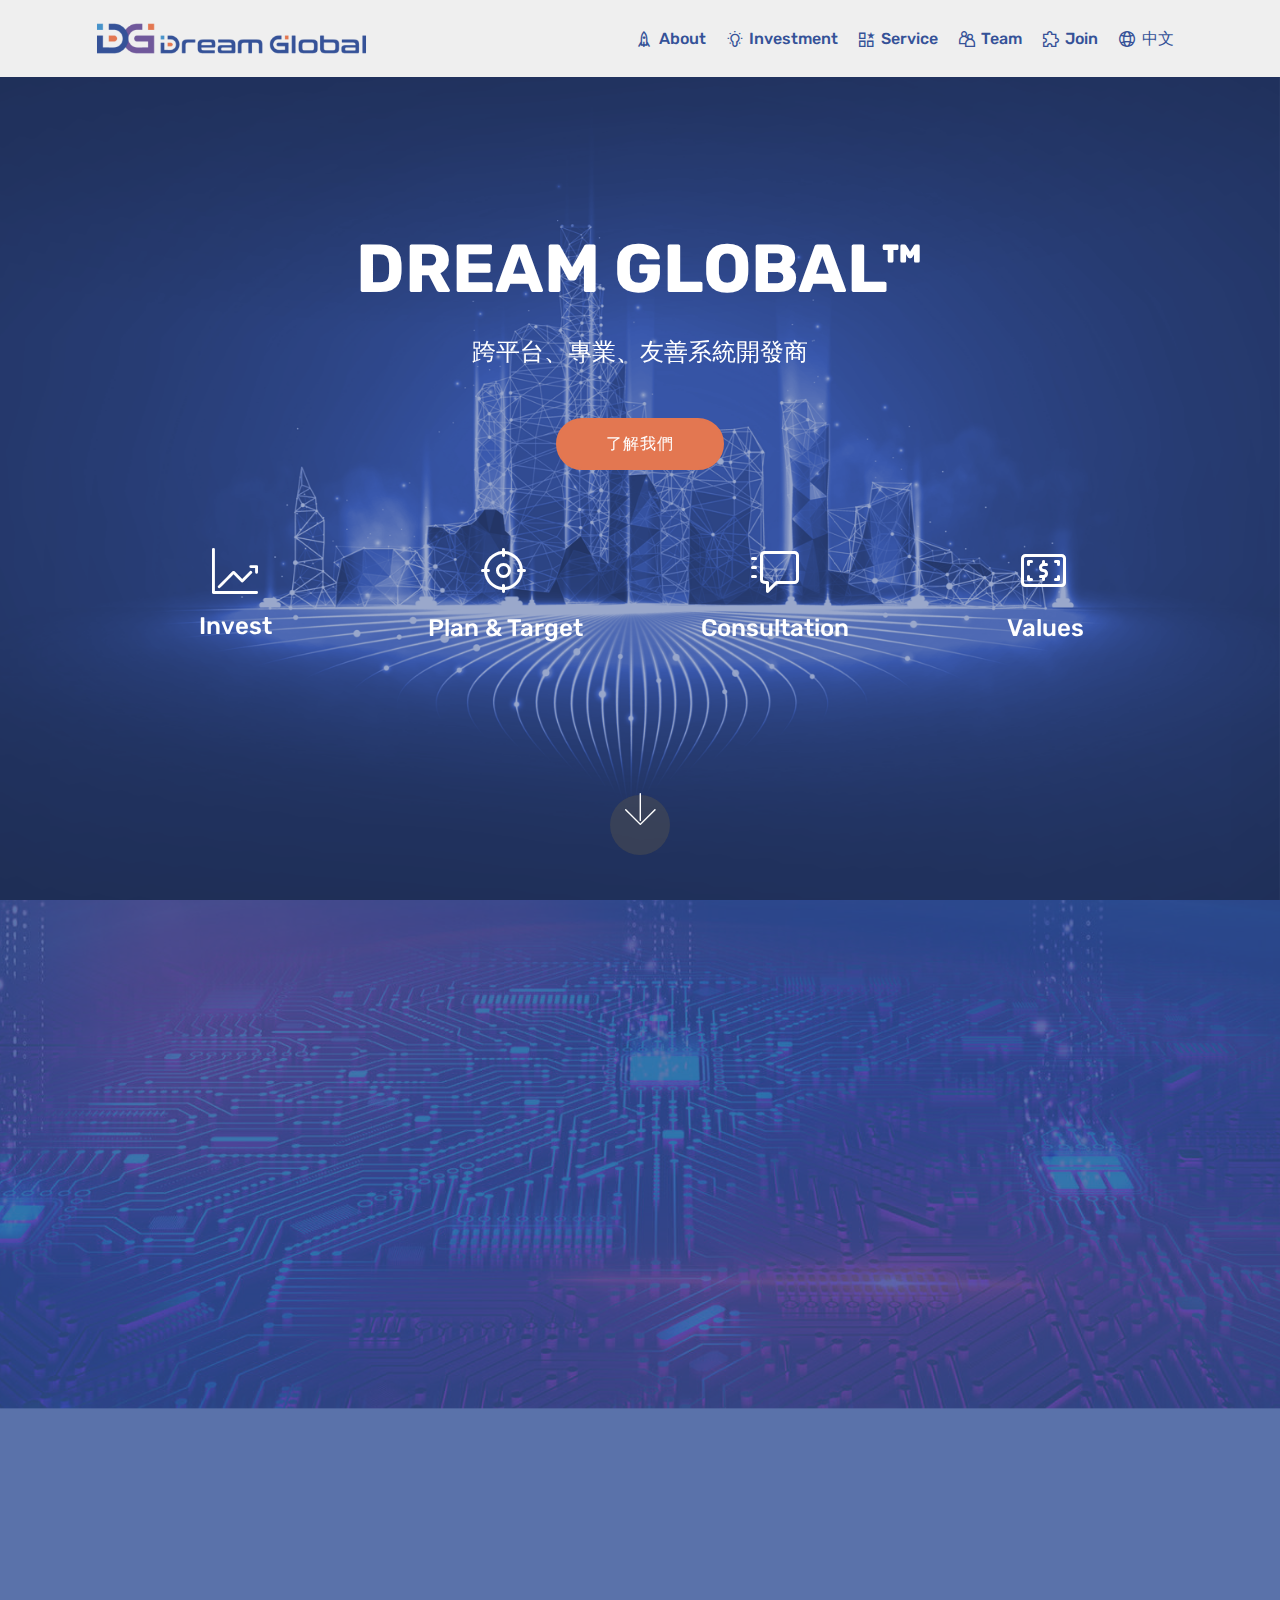
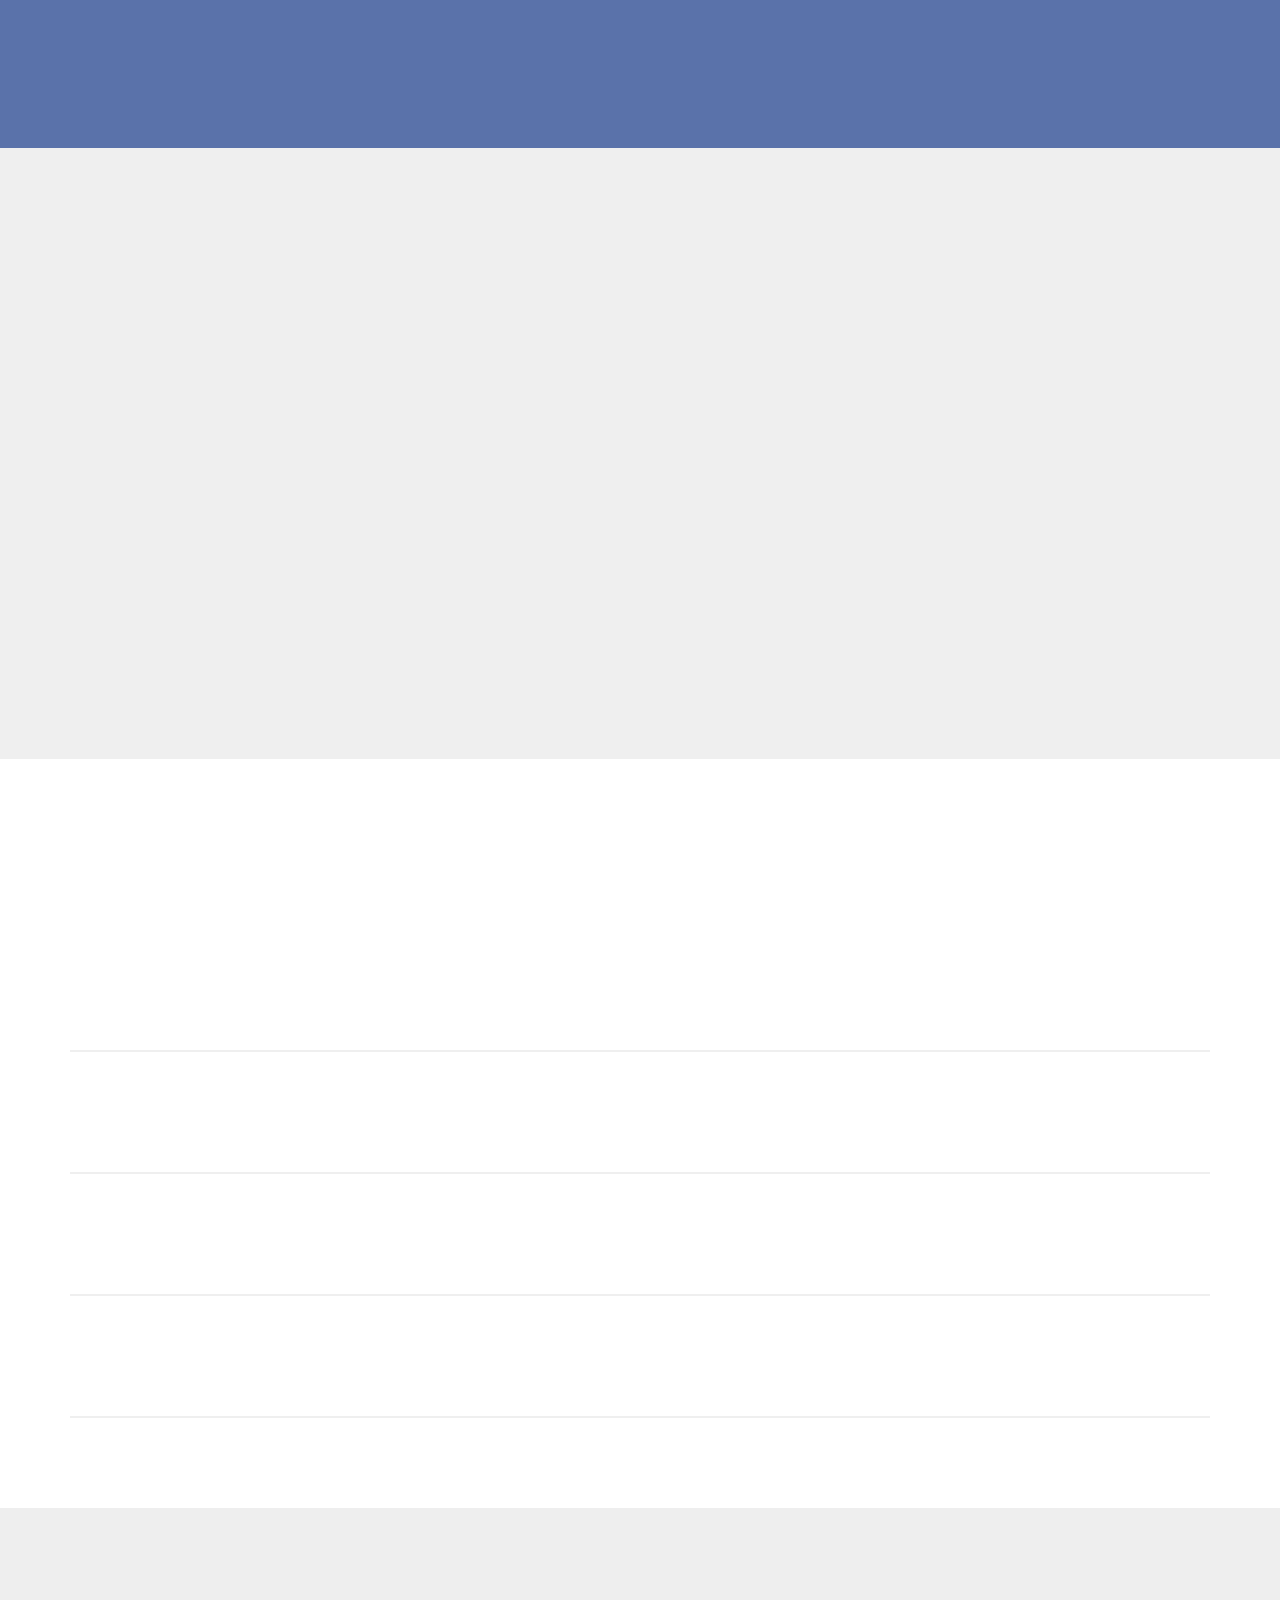
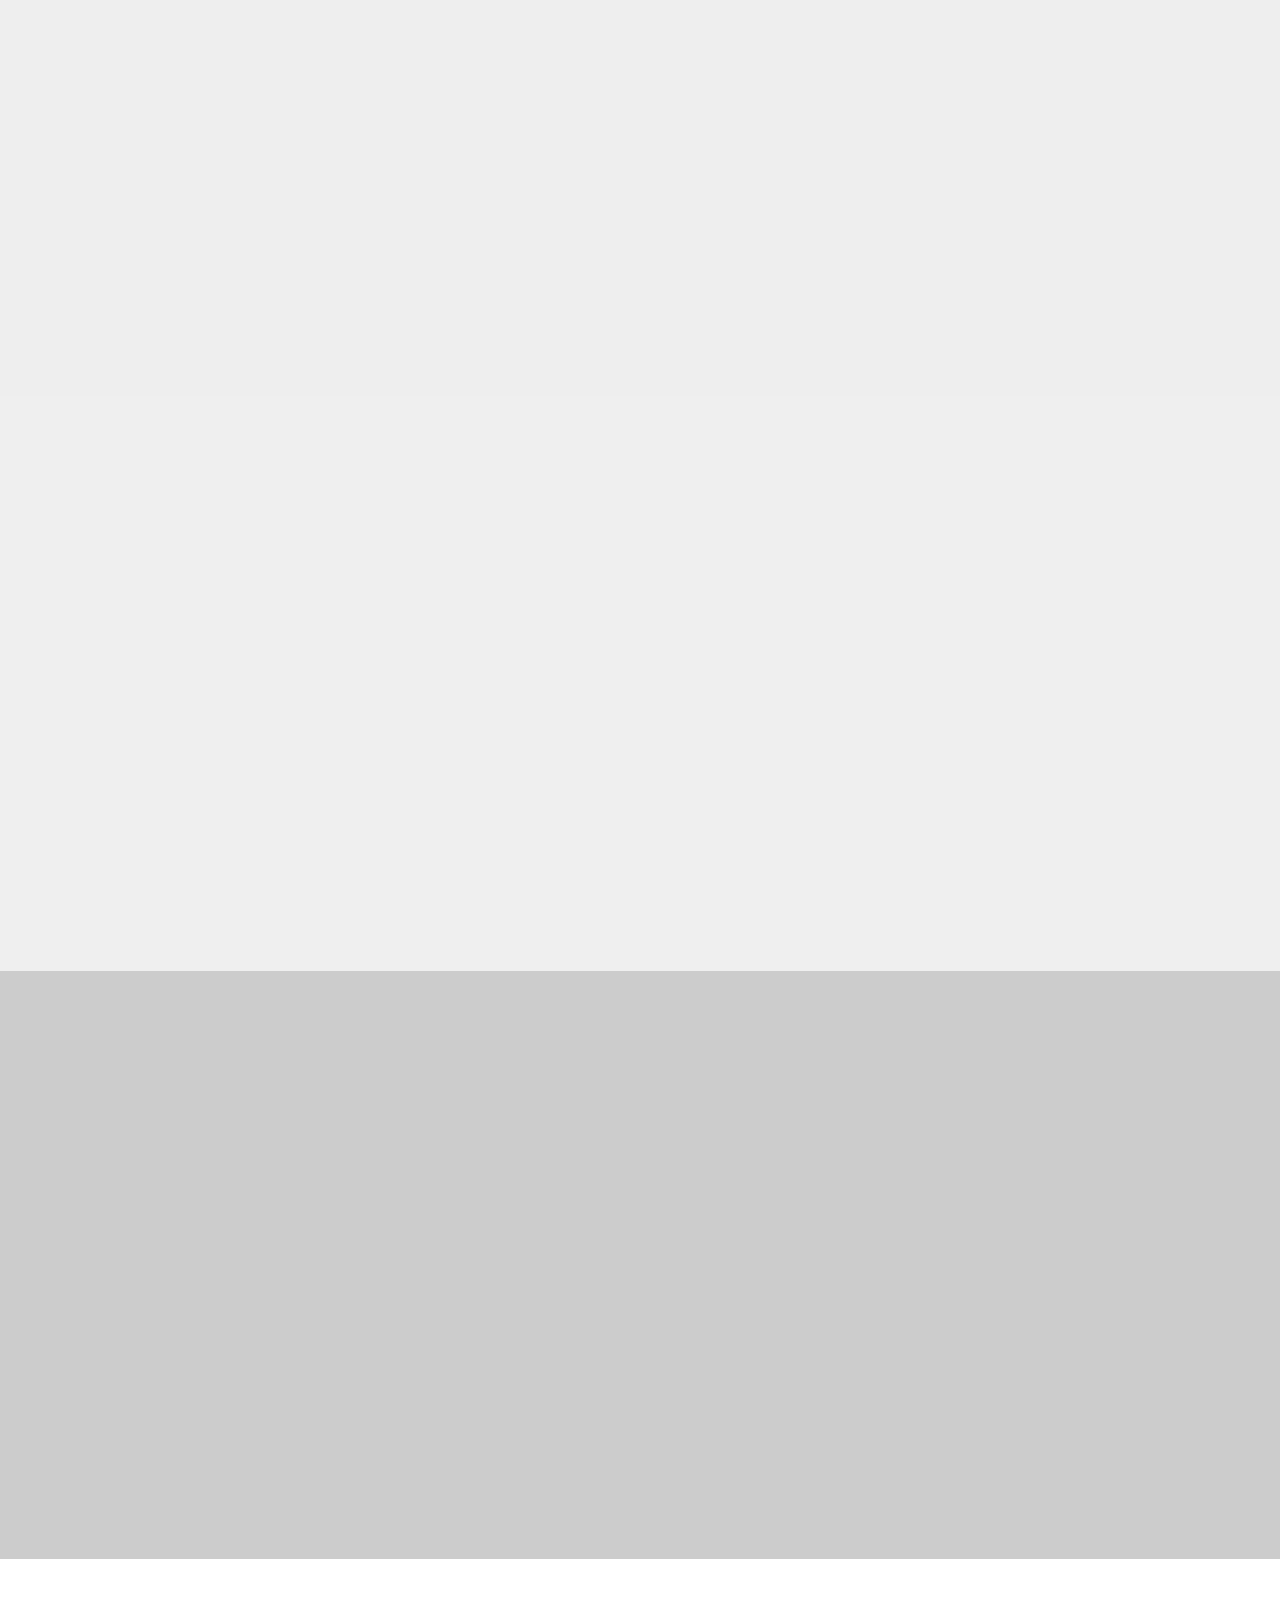
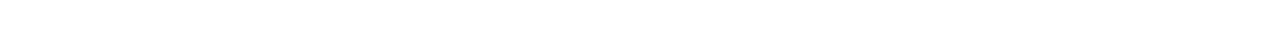
==== index.html @ ecd55357 "create github pages" ====
<!DOCTYPE html>
<html  >
<head>
  <!-- Site made with Mobirise Website Builder v4.12.2, https://mobirise.com -->
  <meta charset="UTF-8">
  <meta http-equiv="X-UA-Compatible" content="IE=edge">
  <meta name="generator" content="Mobirise v4.12.2, mobirise.com">
  <meta name="twitter:card" content="summary_large_image"/>
  <meta name="twitter:image:src" content="assets/images/index-meta.jpg">
  <meta property="og:image" content="assets/images/index-meta.jpg">
  <meta name="twitter:title" content="Dream Global - Home">
  <meta name="viewport" content="width=device-width, initial-scale=1, minimum-scale=1">
  <link rel="shortcut icon" href="assets/images/ico-96x96-1.png" type="image/x-icon">
  <meta name="description" content="">
  
  <title>Dream Global - Home</title>
  <link rel="stylesheet" href="assets/web/assets/mobirise-icons-bold/mobirise-icons-bold.css">
  <link rel="stylesheet" href="assets/web/assets/mobirise-icons2/mobirise2.css">
  <link rel="stylesheet" href="assets/web/assets/mobirise-icons/mobirise-icons.css">
  <link rel="stylesheet" href="assets/bootstrap/css/bootstrap.min.css">
  <link rel="stylesheet" href="assets/bootstrap/css/bootstrap-grid.min.css">
  <link rel="stylesheet" href="assets/bootstrap/css/bootstrap-reboot.min.css">
  <link rel="stylesheet" href="assets/dropdown/css/style.css">
  <link rel="stylesheet" href="assets/tether/tether.min.css">
  <link rel="stylesheet" href="assets/animatecss/animate.min.css">
  <link rel="stylesheet" href="assets/theme/css/style.css">
  <link rel="preload" as="style" href="assets/mobirise/css/mbr-additional.css"><link rel="stylesheet" href="assets/mobirise/css/mbr-additional.css" type="text/css">
  
  
  
</head>
<body>
  <section class="menu cid-rRZWZWyeDk" once="menu" id="menu1-0">

    

    <nav class="navbar navbar-expand beta-menu navbar-dropdown align-items-center navbar-fixed-top navbar-toggleable-sm">
        <button class="navbar-toggler navbar-toggler-right" type="button" data-toggle="collapse" data-target="#navbarSupportedContent" aria-controls="navbarSupportedContent" aria-expanded="false" aria-label="Toggle navigation">
            <div class="hamburger">
                <span></span>
                <span></span>
                <span></span>
                <span></span>
            </div>
        </button>
        <div class="menu-logo">
            <div class="navbar-brand">
                <span class="navbar-logo">
                    <a href="index.html">
                         <img src="assets/images/dgs-logo-888x178.png" alt="Mobirise" title="" style="height: 3.8rem;">
                    </a>
                </span>
                
            </div>
        </div>
        <div class="collapse navbar-collapse" id="navbarSupportedContent">
            <ul class="navbar-nav nav-dropdown nav-right" data-app-modern-menu="true"><li class="nav-item">
                    <a class="nav-link link text-secondary display-4" href="page1.html"><span class="mobi-mbri mobi-mbri-rocket mbr-iconfont mbr-iconfont-btn" style="font-size: 16px;"></span>About</a>
                </li><li class="nav-item"><a class="nav-link link text-secondary display-4" href="page2.html"><span class="mobi-mbri mobi-mbri-idea mbr-iconfont mbr-iconfont-btn" style="font-size: 16px;"></span>Investment</a></li><li class="nav-item">
                    <a class="nav-link link text-secondary display-4" href="page3.html"><span class="mobi-mbri mobi-mbri-features mbr-iconfont mbr-iconfont-btn" style="font-size: 16px;"></span>Service</a>
                </li><li class="nav-item"><a class="nav-link link text-secondary display-4" href="page4.html"><span class="mobi-mbri mobi-mbri-users mbr-iconfont mbr-iconfont-btn" style="font-size: 16px;"></span>Team</a></li><li class="nav-item"><a class="nav-link link text-secondary display-4" href="page5.html"><span class="mobi-mbri mobi-mbri-extension mbr-iconfont mbr-iconfont-btn" style="font-size: 16px;"></span>Join</a></li><li class="nav-item"><a class="nav-link link text-secondary display-4" href="page6.html"><span class="mobi-mbri mobi-mbri-globe-2 mbr-iconfont mbr-iconfont-btn" style="font-size: 16px;"></span>中文 &nbsp; &nbsp;</a></li></ul>
            
        </div>
    </nav>
</section>

<section class="engine"><a href="https://mobirise.info/o">portfolio site templates</a></section><section class="header12 cid-rVEiHmHD26 mbr-fullscreen mbr-parallax-background" id="header12-3f">

    

    <div class="mbr-overlay" style="opacity: 0.5; background-color: rgb(53, 82, 152);">
    </div>

    <div class="container  ">
            <div class="media-container">
                <div class="col-md-12 align-center">
                    <h1 class="mbr-section-title pb-3 mbr-white mbr-bold mbr-fonts-style display-1">DREAM GLOBAL™</h1>
                    <p class="mbr-text pb-3 mbr-white mbr-fonts-style display-5">
                        跨平台、專業、友善系統開發商
                    </p>
                    <div class="mbr-section-btn align-center py-2"><a class="btn btn-md btn-success display-4" href="page7.html">了解我們</a></div>

                    <div class="icons-media-container mbr-white">
                        <div class="card col-12 col-md-6 col-lg-3">
                            <div class="icon-block">
                            
                                <span class="mbr-iconfont mbrib-growing-chart" style="font-size: 46px;"></span>
                            
                            </div>
                            <h5 class="mbr-fonts-style display-5">
                                Invest</h5>
                        </div>

                        <div class="card col-12 col-md-6 col-lg-3">
                            <div class="icon-block">
                                <a href="https://mobirise.co/">
                                    <span class="mbr-iconfont mbrib-target" style="font-size: 48px;"></span>
                                </a>
                            </div>
                            <h5 class="mbr-fonts-style display-5">Plan &amp; Target</h5>
                        </div>

                        <div class="card col-12 col-md-6 col-lg-3">
                            <div class="icon-block">
                                
                                    <span class="mbr-iconfont mbrib-help" style="font-size: 48px;"></span>
                                
                            </div>
                            <h5 class="mbr-fonts-style display-5">
                                Consultation
                            </h5>
                        </div>

                        <div class="card col-12 col-md-6 col-lg-3">
                            <div class="icon-block">
                                <a href="https://mobirise.co/">
                                    <span class="mbr-iconfont mbrib-cash" style="font-size: 48px;"></span>
                                </a>
                            </div>
                            <h5 class="mbr-fonts-style display-5">
                                Values
                            </h5>
                        </div>
                    </div>
                </div>
            </div>
    </div>

    <div class="mbr-arrow hidden-sm-down" aria-hidden="true">
        <a href="#next">
            <i class="mbri-down mbr-iconfont"></i>
        </a>
    </div>
</section>

<section class="header3 cid-rRZX6BwTVF mbr-parallax-background" id="header3-3">

    

    <div class="mbr-overlay" style="opacity: 0.8; background-color: rgb(53, 82, 152);">
    </div>

    <div class="container">
        <div class="media-container-row">
            <div class="mbr-figure" style="width: 110%;">
                <img src="assets/images/teamwork-couple-helping-hiking-each-other-silhouette-mountains-18497-719-626x417.jpg" alt="Mobirise" title="">
            </div>

            <div class="media-content">
                <h1 class="mbr-section-title mbr-white pb-3 mbr-fonts-style display-2">Helping the Inventive Build the Future</h1>
                
                <div class="mbr-section-text mbr-white pb-3 ">
                    <p class="mbr-text mbr-fonts-style display-5">We invest in founders who are inventing the future. Then we bring our considerable expertise and resources to help them build it.<br><br>Our service involves internet, gaming, and interactive entertainment. The goal of DREAM GLOBAL™ is to expand the business ecosystem of interactive entertainment, build a sophisticated platform for gaming service and become the best company in the industry of game development.</p>
                </div>
                <div class="mbr-section-btn"><a class="btn btn-md btn-success display-4" href="page1.html"><span class="mobi-mbri mobi-mbri-right mbr-iconfont mbr-iconfont-btn"></span>READ MORE</a></div>
            </div>
        </div>
    </div>

</section>

<section class="header3 cid-rRZX8CAqCV" id="header3-4">

    

    

    <div class="container">
        <div class="media-container-row">
            <div class="mbr-figure" style="width: 100%;">
                <img src="assets/images/abstract-blockchain-sci-fi-circular-dial-hud-tech-concept-background-115579-959-626x375.jpg" alt="Mobirise" title="">
            </div>

            <div class="media-content">
                <h1 class="mbr-section-title mbr-white pb-3 mbr-fonts-style display-1">
                    Expertise
                </h1>
                <h3 class="mbr-section-subtitle align-left mbr-white mbr-light pb-3 mbr-fonts-style display-2">Technology Expertise That Few Can Match</h3>
                <div class="mbr-section-text mbr-white pb-3 ">
                    <p class="mbr-text mbr-fonts-style display-5">
                        As the venture arm of DREAM GLOBAL™ , we bring vast R&amp;D resources to our startups and partners.
                    </p>
                </div>
                <div class="mbr-section-btn"><a class="btn btn-md btn-success display-4" href="page2.html"><span class="mobi-mbri mobi-mbri-right mbr-iconfont mbr-iconfont-btn"></span>READ MORE</a></div>
            </div>
        </div>
    </div>

</section>

<section class="counters5 counters cid-rVEpqVX4ro" id="counters5-3h">

    

    

    <div class="container pt-4 mt-2">
        <h2 class="mbr-section-title pb-3 align-center mbr-fonts-style display-2">Invest<strong> </strong>for<strong> </strong>good</h2>
        <h3 class="mbr-section-subtitle pb-5 align-center mbr-fonts-style display-5"><strong>Invest for returns and drive change</strong> through sustainable investing</h3>
        <div class="row justify-content-center">
            <div class="cards-block">
                <div class="cards-container">
                    <div class="card px-3 align-left col-12">
                        <div class="panel-item p-4 d-flex">
                            <div class="card-img pr-3">
                                <h3 class="img-text d-flex align-items-center justify-content-center">
                                    1
                                </h3>
                            </div>
                            <div class="card-text">
                                <h4 class="mbr-content-title mbr-bold mbr-fonts-style display-7">Check your portfolio</h4>
                                <p class="mbr-content-text mbr-fonts-style display-7">
                                    Many investors don't even realize they have sustainable investments. Ask your Advisor if you do, and how you can do more.</p>
                            </div>
                        </div>
                    </div>
                    <div class="card px-3 align-left col-12">
                        <div class="panel-item p-4 d-flex">
                            <div class="card-img pr-3">
                                <h3 class="img-text d-flex align-items-center justify-content-center">
                                    2
                                </h3>
                            </div>
                            <div class="card-text">
                                <h4 class="mbr-content-title mbr-bold mbr-fonts-style display-7">Choose your values</h4>
                                <p class="mbr-content-text mbr-fonts-style display-7">
                                    You can choose more than one way to make a difference. We can help you get started.</p>
                            </div>
                        </div>
                    </div>
                    <div class="card px-3 align-left col-12">
                        <div class="panel-item p-4 d-flex">
                            <div class="card-img pr-3">
                                <h3 class="img-text d-flex align-items-center justify-content-center">
                                    3
                                </h3>
                            </div>
                            <div class="card-text">
                                <h4 class="mbr-content-title mbr-bold mbr-fonts-style display-7">Put your values in action</h4>
                                <p class="mbr-content-text mbr-fonts-style display-7">Decide if you want to exclude companies with different values than yours, integrate companies who reflect your values.&nbsp;You don't have to choose just one way to invest sustainably.</p>
                            </div>
                        </div>
                    </div>
                    
                </div>
            </div>
        </div>
    </div>
</section>

<section class="counters2 counters cid-rRZXa8qzUU" data-bg-video="https://www.youtube.com/watch?v=36YgDDJ7XSc" id="counters2-5">

    

    

    <div class="container pt-4 mt-2">
        <div class="media-container-row">
            <div class="media-block" style="width: 49%;">
                
                
                <div class="mbr-figure">
                    <img src="assets/images/mbr-1-1024x576.jpg" alt="" title="">
                </div>
            </div>
            <div class="cards-block">
                <div class="cards-container">
                    <div class="card px-3 align-left col-12 col-md-6">
                        <div class="panel-item p-3">
                            <div class="card-img pb-3">
                                
                                <h3 class="count py-3 mbr-fonts-style display-2">500</h3>
                            </div>
                            <div class="card-text">
                                <h4 class="mbr-content-title mbr-bold mbr-fonts-style display-5">
                                    Researchers</h4>
                                
                            </div>
                        </div>
                    </div>
                    <div class="card px-3 align-left col-12 col-md-6">
                        <div class="panel-item p-3">
                            <div class="card-img pb-3">
                                
                                <h3 class="count py-3 mbr-fonts-style display-2">1200</h3>
                            </div>
                            <div class="card-text">
                                <h4 class="mbr-content-title mbr-bold mbr-fonts-style display-5">Web applications</h4>
                                
                            </div>
                        </div>
                    </div>
                    <div class="card px-3 align-left col-12 col-md-6">
                        <div class="panel-item p-3">
                            <div class="card-img pb-3">
                                
                                <h3 class="count py-3 mbr-fonts-style display-2">
                                    600</h3>
                            </div>
                            <div class="card-text">
                                <h4 class="mbr-content-title mbr-bold mbr-fonts-style display-5">Trend Application
                                </h4>
                                
                            </div>
                        </div>
                    </div>
                    <div class="card px-3 align-left col-12 col-md-6">
                        <div class="panel-item p-3">
                            <div class="card-img pb-3">
                                
                                <h3 class="count py-3 mbr-fonts-style display-2">
                                    200</h3>
                            </div>
                            <div class="card-texts">
                                <h4 class="mbr-content-title mbr-bold mbr-fonts-style display-5">
                                    Patents
                                </h4>
                                
                            </div>
                        </div>
                    </div>
                </div>
            </div>
        </div>
    </div>
</section>

<section class="header3 cid-rRZXdRy19K" id="header3-7">

    

    

    <div class="container">
        <div class="media-container-row">
            <div class="mbr-figure" style="width: 100%;">
                <img src="assets/images/double-exposure-image-investor-business-man-handshake-with-partner-with-digital-network-link-connection-graph-chart-stock-market-cityscape-background-33829-154-626x414.jpg" alt="Mobirise" title="">
            </div>

            <div class="media-content">
                
                <h3 class="mbr-section-subtitle align-left mbr-white mbr-light pb-3 mbr-fonts-style display-2">Global ecosystem of partners and resources</h3>
                <div class="mbr-section-text mbr-white pb-3 ">
                    <p class="mbr-text mbr-fonts-style display-5">We have methodically built up a global ecosystem of partners and resources – manufacturers, channels, market intel, mentors, corporate partners and more.</p>
                </div>
                
            </div>
        </div>
    </div>

</section>

<section class="header3 cid-rRZXexs2gA" id="header3-8">

    

    

    <div class="container">
        <div class="media-container-row">
            <div class="mbr-figure" style="width: 100%;">
                <img src="assets/images/team-unity-friends-meeting-partnership-concept-53876-23043-626x429.jpg" alt="Mobirise" title="">
            </div>

            <div class="media-content">
                <h1 class="mbr-section-title mbr-white pb-3 mbr-fonts-style display-2">Meet the team bringing it all together to nurture the future of tech</h1>
                
                <div class="mbr-section-text mbr-white pb-3 ">
                    
                </div>
                
            </div>
        </div>
    </div>

</section>

<section once="footers" class="cid-rVlB4Bg92C mbr-reveal" id="footer6-3c">

    

    

    <div class="container">
        <div class="media-container-row align-center mbr-white">
            <div class="col-12">
                <p class="mbr-text mb-0 mbr-fonts-style display-7">
                    © Copyright 2019 Dream Glabal - All Rights Reserved
                </p>
            </div>
        </div>
    </div>
</section>


  <script src="assets/web/assets/jquery/jquery.min.js"></script>
  <script src="assets/popper/popper.min.js"></script>
  <script src="assets/bootstrap/js/bootstrap.min.js"></script>
  <script src="assets/vimeoplayer/jquery.mb.vimeo_player.js"></script>
  <script src="assets/touchswipe/jquery.touch-swipe.min.js"></script>
  <script src="assets/smoothscroll/smooth-scroll.js"></script>
  <script src="assets/viewportchecker/jquery.viewportchecker.js"></script>
  <script src="assets/dropdown/js/nav-dropdown.js"></script>
  <script src="assets/dropdown/js/navbar-dropdown.js"></script>
  <script src="assets/parallax/jarallax.min.js"></script>
  <script src="assets/ytplayer/jquery.mb.ytplayer.min.js"></script>
  <script src="assets/tether/tether.min.js"></script>
  <script src="assets/theme/js/script.js"></script>
  
  
 <div id="scrollToTop" class="scrollToTop mbr-arrow-up"><a style="text-align: center;"><i class="mbr-arrow-up-icon mbr-arrow-up-icon-cm cm-icon cm-icon-smallarrow-up"></i></a></div>
    <input name="animation" type="hidden">
  </body>
</html>
---- assets/web/assets/mobirise-icons-bold/mobirise-icons-bold.css ----
@font-face {
  font-family: 'mobirise-icons-bold';
  font-display: swap;
  src:  url('mobirise-icons-bold.eot?m1l4yr');
  src:  url('mobirise-icons-bold.eot?m1l4yr#iefix') format('embedded-opentype'),
    url('mobirise-icons-bold.ttf?m1l4yr') format('truetype'),
    url('mobirise-icons-bold.woff?m1l4yr') format('woff'),
    url('mobirise-icons-bold.svg?m1l4yr#mobirise-icons-bold') format('svg');
  font-weight: normal;
  font-style: normal;
}

[class^="mbrib-"], [class*="mbrib-"] {
  /* use !important to prevent issues with browser extensions that change fonts */
  font-family: 'mobirise-icons-bold' !important;
  speak: none;
  font-style: normal;
  font-weight: normal;
  font-variant: normal;
  text-transform: none;
  line-height: 1;

  /* Better Font Rendering =========== */
  -webkit-font-smoothing: antialiased;
  -moz-osx-font-smoothing: grayscale;
}

.mbrib-add-submenu:before {
  content: "\e900";
}
.mbrib-alert:before {
  content: "\e901";
}
.mbrib-align-center:before {
  content: "\e902";
}
.mbrib-align-justify:before {
  content: "\e903";
}
.mbrib-align-left:before {
  content: "\e904";
}
.mbrib-align-right:before {
  content: "\e905";
}
.mbrib-android:before {
  content: "\e906";
}
.mbrib-apple:before {
  content: "\e907";
}
.mbrib-arrow-down:before {
  content: "\e908";
}
.mbrib-arrow-next:before {
  content: "\e909";
}
.mbrib-arrow-prev:before {
  content: "\e90a";
}
.mbrib-arrow-up:before {
  content: "\e90b";
}
.mbrib-bold:before {
  content: "\e90c";
}
.mbrib-bookmark:before {
  content: "\e90d";
}
.mbrib-bootstrap:before {
  content: "\e90e";
}
.mbrib-briefcase:before {
  content: "\e90f";
}
.mbrib-browse:before {
  content: "\e910";
}
.mbrib-bulleted-list:before {
  content: "\e911";
}
.mbrib-calendar:before {
  content: "\e912";
}
.mbrib-camera:before {
  content: "\e913";
}
.mbrib-cart-add:before {
  content: "\e914";
}
.mbrib-cart-full:before {
  content: "\e915";
}
.mbrib-cash:before {
  content: "\e916";
}
.mbrib-change-style:before {
  content: "\e917";
}
.mbrib-chat:before {
  content: "\e918";
}
.mbrib-clock:before {
  content: "\e919";
}
.mbrib-close:before {
  content: "\e91a";
}
.mbrib-cloud:before {
  content: "\e91b";
}
.mbrib-code:before {
  content: "\e91c";
}
.mbrib-contact-form:before {
  content: "\e91d";
}
.mbrib-credit-card:before {
  content: "\e91e";
}
.mbrib-cursor-click:before {
  content: "\e91f";
}
.mbrib-cust-feedback:before {
  content: "\e920";
}
.mbrib-database:before {
  content: "\e921";
}
.mbrib-delivery:before {
  content: "\e922";
}
.mbrib-desktop:before {
  content: "\e923";
}
.mbrib-devices:before {
  content: "\e924";
}
.mbrib-down:before {
  content: "\e925";
}
.mbrib-download:before {
  content: "\e926";
}
.mbrib-drag-n-drop:before {
  content: "\e927";
}
.mbrib-drag-n-drop2:before {
  content: "\e928";
}
.mbrib-edit:before {
  content: "\e929";
}
.mbrib-edit2:before {
  content: "\e92a";
}
.mbrib-error:before {
  content: "\e92b";
}
.mbrib-extension:before {
  content: "\e92c";
}
.mbrib-features:before {
  content: "\e92d";
}
.mbrib-file:before {
  content: "\e92e";
}
.mbrib-flag:before {
  content: "\e92f";
}
.mbrib-folder:before {
  content: "\e930";
}
.mbrib-gift:before {
  content: "\e931";
}
.mbrib-github:before {
  content: "\e932";
}
.mbrib-globe-2:before {
  content: "\e933";
}
.mbrib-globe:before {
  content: "\e934";
}
.mbrib-growing-chart:before {
  content: "\e935";
}
.mbrib-hearth:before {
  content: "\e936";
}
.mbrib-help:before {
  content: "\e937";
}
.mbrib-home:before {
  content: "\e938";
}
.mbrib-hot-cup:before {
  content: "\e939";
}
.mbrib-idea:before {
  content: "\e93a";
}
.mbrib-image-gallery:before {
  content: "\e93b";
}
.mbrib-image-slider:before {
  content: "\e93c";
}
.mbrib-info:before {
  content: "\e93d";
}
.mbrib-italic:before {
  content: "\e93e";
}
.mbrib-key:before {
  content: "\e93f";
}
.mbrib-laptop:before {
  content: "\e940";
}
.mbrib-layers:before {
  content: "\e941";
}
.mbrib-left-right:before {
  content: "\e942";
}
.mbrib-left:before {
  content: "\e943";
}
.mbrib-letter:before {
  content: "\e944";
}
.mbrib-like:before {
  content: "\e945";
}
.mbrib-link:before {
  content: "\e946";
}
.mbrib-lock:before {
  content: "\e947";
}
.mbrib-login:before {
  content: "\e948";
}
.mbrib-logout:before {
  content: "\e949";
}
.mbrib-magic-stick:before {
  content: "\e94a";
}
.mbrib-map-pin:before {
  content: "\e94b";
}
.mbrib-menu:before {
  content: "\e94c";
}
.mbrib-mobile:before {
  content: "\e94d";
}
.mbrib-mobile2:before {
  content: "\e94e";
}
.mbrib-mobirise:before {
  content: "\e94f";
}
.mbrib-more-horizontal:before {
  content: "\e950";
}
.mbrib-more-vertical:before {
  content: "\e951";
}
.mbrib-music:before {
  content: "\e952";
}
.mbrib-new-file:before {
  content: "\e953";
}
.mbrib-numbered-list:before {
  content: "\e954";
}
.mbrib-opened-folder:before {
  content: "\e955";
}
.mbrib-pages:before {
  content: "\e956";
}
.mbrib-paper-plane:before {
  content: "\e957";
}
.mbrib-paperclip:before {
  content: "\e958";
}
.mbrib-photo:before {
  content: "\e959";
}
.mbrib-photos:before {
  content: "\e95a";
}
.mbrib-pin:before {
  content: "\e95b";
}
.mbrib-play:before {
  content: "\e95c";
}
.mbrib-plus:before {
  content: "\e95d";
}
.mbrib-preview:before {
  content: "\e95e";
}
.mbrib-print:before {
  content: "\e95f";
}
.mbrib-protect:before {
  content: "\e960";
}
.mbrib-question:before {
  content: "\e961";
}
.mbrib-quote-left:before {
  content: "\e962";
}
.mbrib-quote-right:before {
  content: "\e963";
}
.mbrib-redo:before {
  content: "\e964";
}
.mbrib-refresh:before {
  content: "\e965";
}
.mbrib-responsive:before {
  content: "\e966";
}
.mbrib-right:before {
  content: "\e967";
}
.mbrib-rocket:before {
  content: "\e968";
}
.mbrib-sad-face:before {
  content: "\e969";
}
.mbrib-sale:before {
  content: "\e96a";
}
.mbrib-save:before {
  content: "\e96b";
}
.mbrib-search:before {
  content: "\e96c";
}
.mbrib-setting:before {
  content: "\e96d";
}
.mbrib-setting2:before {
  content: "\e96e";
}
.mbrib-setting3:before {
  content: "\e96f";
}
.mbrib-share:before {
  content: "\e970";
}
.mbrib-shopping-bag:before {
  content: "\e971";
}
.mbrib-shopping-basket:before {
  content: "\e972";
}
.mbrib-shopping-cart:before {
  content: "\e973";
}
.mbrib-sites:before {
  content: "\e974";
}
.mbrib-smile-face:before {
  content: "\e975";
}
.mbrib-speed:before {
  content: "\e976";
}
.mbrib-star:before {
  content: "\e977";
}
.mbrib-success:before {
  content: "\e978";
}
.mbrib-sun:before {
  content: "\e979";
}
.mbrib-sun2:before {
  content: "\e97a";
}
.mbrib-tablet-vertical:before {
  content: "\e97b";
}
.mbrib-tablet:before {
  content: "\e97c";
}
.mbrib-target:before {
  content: "\e97d";
}
.mbrib-timer:before {
  content: "\e97e";
}
.mbrib-to-ftp:before {
  content: "\e97f";
}
.mbrib-to-local-drive:before {
  content: "\e980";
}
.mbrib-touch-swipe:before {
  content: "\e981";
}
.mbrib-touch:before {
  content: "\e982";
}
.mbrib-trash:before {
  content: "\e983";
}
.mbrib-underline:before {
  content: "\e984";
}
.mbrib-undo:before {
  content: "\e985";
}
.mbrib-unlink:before {
  content: "\e986";
}
.mbrib-unlock:before {
  content: "\e987";
}
.mbrib-up-down:before {
  content: "\e988";
}
.mbrib-up:before {
  content: "\e989";
}
.mbrib-update:before {
  content: "\e98a";
}
.mbrib-upload:before {
  content: "\e98b";
}
.mbrib-user:before {
  content: "\e98c";
}
.mbrib-user2:before {
  content: "\e98d";
}
.mbrib-users:before {
  content: "\e98e";
}
.mbrib-video-play:before {
  content: "\e98f";
}
.mbrib-video:before {
  content: "\e990";
}
.mbrib-watch:before {
  content: "\e991";
}
.mbrib-website-theme:before {
  content: "\e992";
}
.mbrib-wifi:before {
  content: "\e993";
}
.mbrib-windows:before {
  content: "\e994";
}
.mbrib-zoom-out:before {
  content: "\e995";
}
---- assets/web/assets/mobirise-icons2/mobirise2.css ----
@font-face {
  font-family: 'Moririse2';
  font-display: swap;
  src:  url('mobirise2.eot?f2bix4');
  src:  url('mobirise2.eot?f2bix4#iefix') format('embedded-opentype'),
    url('mobirise2.ttf?f2bix4') format('truetype'),
    url('mobirise2.woff?f2bix4') format('woff'),
    url('mobirise2.svg?f2bix4#mobirise2') format('svg');
  font-weight: normal;
  font-style: normal;
}

[class^="mobi-"], [class*=" mobi-"] {
  /* use !important to prevent issues with browser extensions that change fonts */
  font-family: 'Moririse2' !important;
  speak: none;
  font-style: normal;
  font-weight: normal;
  font-variant: normal;
  text-transform: none;
  line-height: 1;

  /* Better Font Rendering =========== */
  -webkit-font-smoothing: antialiased;
  -moz-osx-font-smoothing: grayscale;
}

.mobi-mbri-add-submenu:before {
  content: "\e900";
}
.mobi-mbri-alert:before {
  content: "\e901";
}
.mobi-mbri-align-center:before {
  content: "\e902";
}
.mobi-mbri-align-justify:before {
  content: "\e903";
}
.mobi-mbri-align-left:before {
  content: "\e904";
}
.mobi-mbri-align-right:before {
  content: "\e905";
}
.mobi-mbri-android:before {
  content: "\e906";
}
.mobi-mbri-apple:before {
  content: "\e907";
}
.mobi-mbri-arrow-down:before {
  content: "\e908";
}
.mobi-mbri-arrow-next:before {
  content: "\e909";
}
.mobi-mbri-arrow-prev:before {
  content: "\e90a";
}
.mobi-mbri-arrow-up:before {
  content: "\e90b";
}
.mobi-mbri-bold:before {
  content: "\e90c";
}
.mobi-mbri-bookmark:before {
  content: "\e90d";
}
.mobi-mbri-bootstrap:before {
  content: "\e90e";
}
.mobi-mbri-briefcase:before {
  content: "\e90f";
}
.mobi-mbri-browse:before {
  content: "\e910";
}
.mobi-mbri-bulleted-list:before {
  content: "\e911";
}
.mobi-mbri-calendar:before {
  content: "\e912";
}
.mobi-mbri-camera:before {
  content: "\e913";
}
.mobi-mbri-cart-add:before {
  content: "\e914";
}
.mobi-mbri-cart-full:before {
  content: "\e915";
}
.mobi-mbri-cash:before {
  content: "\e916";
}
.mobi-mbri-change-style:before {
  content: "\e917";
}
.mobi-mbri-chat:before {
  content: "\e918";
}
.mobi-mbri-clock:before {
  content: "\e919";
}
.mobi-mbri-close:before {
  content: "\e91a";
}
.mobi-mbri-cloud:before {
  content: "\e91b";
}
.mobi-mbri-code:before {
  content: "\e91c";
}
.mobi-mbri-contact-form:before {
  content: "\e91d";
}
.mobi-mbri-credit-card:before {
  content: "\e91e";
}
.mobi-mbri-cursor-click:before {
  content: "\e91f";
}
.mobi-mbri-cust-feedback:before {
  content: "\e920";
}
.mobi-mbri-database:before {
  content: "\e921";
}
.mobi-mbri-delivery:before {
  content: "\e922";
}
.mobi-mbri-desktop:before {
  content: "\e923";
}
.mobi-mbri-devices:before {
  content: "\e924";
}
.mobi-mbri-down:before {
  content: "\e925";
}
.mobi-mbri-download-2:before {
  content: "\e926";
}
.mobi-mbri-download:before {
  content: "\e927";
}
.mobi-mbri-drag-n-drop-2:before {
  content: "\e928";
}
.mobi-mbri-drag-n-drop:before {
  content: "\e929";
}
.mobi-mbri-edit-2:before {
  content: "\e92a";
}
.mobi-mbri-edit:before {
  content: "\e92b";
}
.mobi-mbri-error:before {
  content: "\e92c";
}
.mobi-mbri-extension:before {
  content: "\e92d";
}
.mobi-mbri-features:before {
  content: "\e92e";
}
.mobi-mbri-file:before {
  content: "\e92f";
}
.mobi-mbri-flag:before {
  content: "\e930";
}
.mobi-mbri-folder:before {
  content: "\e931";
}
.mobi-mbri-gift:before {
  content: "\e932";
}
.mobi-mbri-github:before {
  content: "\e933";
}
.mobi-mbri-globe-2:before {
  content: "\e934";
}
.mobi-mbri-globe:before {
  content: "\e935";
}
.mobi-mbri-growing-chart:before {
  content: "\e936";
}
.mobi-mbri-hearth:before {
  content: "\e937";
}
.mobi-mbri-help:before {
  content: "\e938";
}
.mobi-mbri-home:before {
  content: "\e939";
}
.mobi-mbri-hot-cup:before {
  content: "\e93a";
}
.mobi-mbri-idea:before {
  content: "\e93b";
}
.mobi-mbri-image-gallery:before {
  content: "\e93c";
}
.mobi-mbri-image-slider:before {
  content: "\e93d";
}
.mobi-mbri-info:before {
  content: "\e93e";
}
.mobi-mbri-italic:before {
  content: "\e93f";
}
.mobi-mbri-key:before {
  content: "\e940";
}
.mobi-mbri-laptop:before {
  content: "\e941";
}
.mobi-mbri-layers:before {
  content: "\e942";
}
.mobi-mbri-left-right:before {
  content: "\e943";
}
.mobi-mbri-left:before {
  content: "\e944";
}
.mobi-mbri-letter:before {
  content: "\e945";
}
.mobi-mbri-like:before {
  content: "\e946";
}
.mobi-mbri-link:before {
  content: "\e947";
}
.mobi-mbri-lock:before {
  content: "\e948";
}
.mobi-mbri-login:before {
  content: "\e949";
}
.mobi-mbri-logout:before {
  content: "\e94a";
}
.mobi-mbri-magic-stick:before {
  content: "\e94b";
}
.mobi-mbri-map-pin:before {
  content: "\e94c";
}
.mobi-mbri-menu:before {
  content: "\e94d";
}
.mobi-mbri-mobile-2:before {
  content: "\e94e";
}
.mobi-mbri-mobile-horizontal:before {
  content: "\e94f";
}
.mobi-mbri-mobile:before {
  content: "\e950";
}
.mobi-mbri-mobirise:before {
  content: "\e951";
}
.mobi-mbri-more-horizontal:before {
  content: "\e952";
}
.mobi-mbri-more-vertical:before {
  content: "\e953";
}
.mobi-mbri-music:before {
  content: "\e954";
}
.mobi-mbri-new-file:before {
  content: "\e955";
}
.mobi-mbri-numbered-list:before {
  content: "\e956";
}
.mobi-mbri-opened-folder:before {
  content: "\e957";
}
.mobi-mbri-pages:before {
  content: "\e958";
}
.mobi-mbri-paper-plane:before {
  content: "\e959";
}
.mobi-mbri-paperclip:before {
  content: "\e95a";
}
.mobi-mbri-phone:before {
  content: "\e95b";
}
.mobi-mbri-photo:before {
  content: "\e95c";
}
.mobi-mbri-photos:before {
  content: "\e95d";
}
.mobi-mbri-pin:before {
  content: "\e95e";
}
.mobi-mbri-play:before {
  content: "\e95f";
}
.mobi-mbri-plus:before {
  content: "\e960";
}
.mobi-mbri-preview:before {
  content: "\e961";
}
.mobi-mbri-print:before {
  content: "\e962";
}
.mobi-mbri-protect:before {
  content: "\e963";
}
.mobi-mbri-question:before {
  content: "\e964";
}
.mobi-mbri-quote-left:before {
  content: "\e965";
}
.mobi-mbri-quote-right:before {
  content: "\e966";
}
.mobi-mbri-redo:before {
  content: "\e967";
}
.mobi-mbri-refresh:before {
  content: "\e968";
}
.mobi-mbri-responsive-2:before {
  content: "\e969";
}
.mobi-mbri-responsive:before {
  content: "\e96a";
}
.mobi-mbri-right:before {
  content: "\e96b";
}
.mobi-mbri-rocket:before {
  content: "\e96c";
}
.mobi-mbri-sad-face:before {
  content: "\e96d";
}
.mobi-mbri-sale:before {
  content: "\e96e";
}
.mobi-mbri-save:before {
  content: "\e96f";
}
.mobi-mbri-search:before {
  content: "\e970";
}
.mobi-mbri-setting-2:before {
  content: "\e971";
}
.mobi-mbri-setting-3:before {
  content: "\e972";
}
.mobi-mbri-setting:before {
  content: "\e973";
}
.mobi-mbri-share:before {
  content: "\e974";
}
.mobi-mbri-shopping-bag:before {
  content: "\e975";
}
.mobi-mbri-shopping-basket:before {
  content: "\e976";
}
.mobi-mbri-shopping-cart:before {
  content: "\e977";
}
.mobi-mbri-sites:before {
  content: "\e978";
}
.mobi-mbri-smile-face:before {
  content: "\e979";
}
.mobi-mbri-speed:before {
  content: "\e97a";
}
.mobi-mbri-star:before {
  content: "\e97b";
}
.mobi-mbri-success:before {
  content: "\e97c";
}
.mobi-mbri-sun:before {
  content: "\e97d";
}
.mobi-mbri-sun2:before {
  content: "\e97e";
}
.mobi-mbri-tablet-vertical:before {
  content: "\e97f";
}
.mobi-mbri-tablet:before {
  content: "\e980";
}
.mobi-mbri-target:before {
  content: "\e981";
}
.mobi-mbri-timer:before {
  content: "\e982";
}
.mobi-mbri-to-ftp:before {
  content: "\e983";
}
.mobi-mbri-to-local-drive:before {
  content: "\e984";
}
.mobi-mbri-touch-swipe:before {
  content: "\e985";
}
.mobi-mbri-touch:before {
  content: "\e986";
}
.mobi-mbri-trash:before {
  content: "\e987";
}
.mobi-mbri-underline:before {
  content: "\e988";
}
.mobi-mbri-undo:before {
  content: "\e989";
}
.mobi-mbri-unlink:before {
  content: "\e98a";
}
.mobi-mbri-unlock:before {
  content: "\e98b";
}
.mobi-mbri-up-down:before {
  content: "\e98c";
}
.mobi-mbri-up:before {
  content: "\e98d";
}
.mobi-mbri-update:before {
  content: "\e98e";
}
.mobi-mbri-upload-2:before {
  content: "\e98f";
}
.mobi-mbri-upload:before {
  content: "\e990";
}
.mobi-mbri-user-2:before {
  content: "\e991";
}
.mobi-mbri-user:before {
  content: "\e992";
}
.mobi-mbri-users:before {
  content: "\e993";
}
.mobi-mbri-video-play:before {
  content: "\e994";
}
.mobi-mbri-video:before {
  content: "\e995";
}
.mobi-mbri-watch:before {
  content: "\e996";
}
.mobi-mbri-website-theme-2:before {
  content: "\e997";
}
.mobi-mbri-website-theme:before {
  content: "\e998";
}
.mobi-mbri-wifi:before {
  content: "\e999";
}
.mobi-mbri-windows:before {
  content: "\e99a";
}
.mobi-mbri-zoom-in:before {
  content: "\e99b";
}
.mobi-mbri-zoom-out:before {
  content: "\e99c";
}
---- assets/web/assets/mobirise-icons/mobirise-icons.css ----
@font-face {
  font-family: 'MobiriseIcons';
  src:  url('mobirise-icons.eot?spat4u');
  src:  url('mobirise-icons.eot?spat4u#iefix') format('embedded-opentype'),
    url('mobirise-icons.ttf?spat4u') format('truetype'),
    url('mobirise-icons.woff?spat4u') format('woff'),
    url('mobirise-icons.svg?spat4u#MobiriseIcons') format('svg');
  font-weight: normal;
  font-style: normal;
  font-display: swap;
}

[class^="mbri-"], [class*=" mbri-"] {
  /* use !important to prevent issues with browser extensions that change fonts */
  font-family: MobiriseIcons !important;
  speak: none;
  font-style: normal;
  font-weight: normal;
  font-variant: normal;
  text-transform: none;
  line-height: 1;

  /* Better Font Rendering =========== */
  -webkit-font-smoothing: antialiased;
  -moz-osx-font-smoothing: grayscale;
}

.mbri-add-submenu:before {
  content: "\e900";
}
.mbri-alert:before {
  content: "\e901";
}
.mbri-align-center:before {
  content: "\e902";
}
.mbri-align-justify:before {
  content: "\e903";
}
.mbri-align-left:before {
  content: "\e904";
}
.mbri-align-right:before {
  content: "\e905";
}
.mbri-android:before {
  content: "\e906";
}
.mbri-apple:before {
  content: "\e907";
}
.mbri-arrow-down:before {
  content: "\e908";
}
.mbri-arrow-next:before {
  content: "\e909";
}
.mbri-arrow-prev:before {
  content: "\e90a";
}
.mbri-arrow-up:before {
  content: "\e90b";
}
.mbri-bold:before {
  content: "\e90c";
}
.mbri-bookmark:before {
  content: "\e90d";
}
.mbri-bootstrap:before {
  content: "\e90e";
}
.mbri-briefcase:before {
  content: "\e90f";
}
.mbri-browse:before {
  content: "\e910";
}
.mbri-bulleted-list:before {
  content: "\e911";
}
.mbri-calendar:before {
  content: "\e912";
}
.mbri-camera:before {
  content: "\e913";
}
.mbri-cart-add:before {
  content: "\e914";
}
.mbri-cart-full:before {
  content: "\e915";
}
.mbri-cash:before {
  content: "\e916";
}
.mbri-change-style:before {
  content: "\e917";
}
.mbri-chat:before {
  content: "\e918";
}
.mbri-clock:before {
  content: "\e919";
}
.mbri-close:before {
  content: "\e91a";
}
.mbri-cloud:before {
  content: "\e91b";
}
.mbri-code:before {
  content: "\e91c";
}
.mbri-contact-form:before {
  content: "\e91d";
}
.mbri-credit-card:before {
  content: "\e91e";
}
.mbri-cursor-click:before {
  content: "\e91f";
}
.mbri-cust-feedback:before {
  content: "\e920";
}
.mbri-database:before {
  content: "\e921";
}
.mbri-delivery:before {
  content: "\e922";
}
.mbri-desktop:before {
  content: "\e923";
}
.mbri-devices:before {
  content: "\e924";
}
.mbri-down:before {
  content: "\e925";
}
.mbri-download:before {
  content: "\e989";
}
.mbri-drag-n-drop:before {
  content: "\e927";
}
.mbri-drag-n-drop2:before {
  content: "\e928";
}
.mbri-edit:before {
  content: "\e929";
}
.mbri-edit2:before {
  content: "\e92a";
}
.mbri-error:before {
  content: "\e92b";
}
.mbri-extension:before {
  content: "\e92c";
}
.mbri-features:before {
  content: "\e92d";
}
.mbri-file:before {
  content: "\e92e";
}
.mbri-flag:before {
  content: "\e92f";
}
.mbri-folder:before {
  content: "\e930";
}
.mbri-gift:before {
  content: "\e931";
}
.mbri-github:before {
  content: "\e932";
}
.mbri-globe:before {
  content: "\e933";
}
.mbri-globe-2:before {
  content: "\e934";
}
.mbri-growing-chart:before {
  content: "\e935";
}
.mbri-hearth:before {
  content: "\e936";
}
.mbri-help:before {
  content: "\e937";
}
.mbri-home:before {
  content: "\e938";
}
.mbri-hot-cup:before {
  content: "\e939";
}
.mbri-idea:before {
  content: "\e93a";
}
.mbri-image-gallery:before {
  content: "\e93b";
}
.mbri-image-slider:before {
  content: "\e93c";
}
.mbri-info:before {
  content: "\e93d";
}
.mbri-italic:before {
  content: "\e93e";
}
.mbri-key:before {
  content: "\e93f";
}
.mbri-laptop:before {
  content: "\e940";
}
.mbri-layers:before {
  content: "\e941";
}
.mbri-left-right:before {
  content: "\e942";
}
.mbri-left:before {
  content: "\e943";
}
.mbri-letter:before {
  content: "\e944";
}
.mbri-like:before {
  content: "\e945";
}
.mbri-link:before {
  content: "\e946";
}
.mbri-lock:before {
  content: "\e947";
}
.mbri-login:before {
  content: "\e948";
}
.mbri-logout:before {
  content: "\e949";
}
.mbri-magic-stick:before {
  content: "\e94a";
}
.mbri-map-pin:before {
  content: "\e94b";
}
.mbri-menu:before {
  content: "\e94c";
}
.mbri-mobile:before {
  content: "\e94d";
}
.mbri-mobile2:before {
  content: "\e94e";
}
.mbri-mobirise:before {
  content: "\e94f";
}
.mbri-more-horizontal:before {
  content: "\e950";
}
.mbri-more-vertical:before {
  content: "\e951";
}
.mbri-music:before {
  content: "\e952";
}
.mbri-new-file:before {
  content: "\e953";
}
.mbri-numbered-list:before {
  content: "\e954";
}
.mbri-opened-folder:before {
  content: "\e955";
}
.mbri-pages:before {
  content: "\e956";
}
.mbri-paper-plane:before {
  content: "\e957";
}
.mbri-paperclip:before {
  content: "\e958";
}
.mbri-photo:before {
  content: "\e959";
}
.mbri-photos:before {
  content: "\e95a";
}
.mbri-pin:before {
  content: "\e95b";
}
.mbri-play:before {
  content: "\e95c";
}
.mbri-plus:before {
  content: "\e95d";
}
.mbri-preview:before {
  content: "\e95e";
}
.mbri-print:before {
  content: "\e95f";
}
.mbri-protect:before {
  content: "\e960";
}
.mbri-question:before {
  content: "\e961";
}
.mbri-quote-left:before {
  content: "\e962";
}
.mbri-quote-right:before {
  content: "\e963";
}
.mbri-refresh:before {
  content: "\e964";
}
.mbri-responsive:before {
  content: "\e965";
}
.mbri-right:before {
  content: "\e966";
}
.mbri-rocket:before {
  content: "\e967";
}
.mbri-sad-face:before {
  content: "\e968";
}
.mbri-sale:before {
  content: "\e969";
}
.mbri-save:before {
  content: "\e96a";
}
.mbri-search:before {
  content: "\e96b";
}
.mbri-setting:before {
  content: "\e96c";
}
.mbri-setting2:before {
  content: "\e96d";
}
.mbri-setting3:before {
  content: "\e96e";
}
.mbri-share:before {
  content: "\e96f";
}
.mbri-shopping-bag:before {
  content: "\e970";
}
.mbri-shopping-basket:before {
  content: "\e971";
}
.mbri-shopping-cart:before {
  content: "\e972";
}
.mbri-sites:before {
  content: "\e973";
}
.mbri-smile-face:before {
  content: "\e974";
}
.mbri-speed:before {
  content: "\e975";
}
.mbri-star:before {
  content: "\e976";
}
.mbri-success:before {
  content: "\e977";
}
.mbri-sun:before {
  content: "\e978";
}
.mbri-sun2:before {
  content: "\e979";
}
.mbri-tablet:before {
  content: "\e97a";
}
.mbri-tablet-vertical:before {
  content: "\e97b";
}
.mbri-target:before {
  content: "\e97c";
}
.mbri-timer:before {
  content: "\e97d";
}
.mbri-to-ftp:before {
  content: "\e97e";
}
.mbri-to-local-drive:before {
  content: "\e97f";
}
.mbri-touch-swipe:before {
  content: "\e980";
}
.mbri-touch:before {
  content: "\e981";
}
.mbri-trash:before {
  content: "\e982";
}
.mbri-underline:before {
  content: "\e983";
}
.mbri-unlink:before {
  content: "\e984";
}
.mbri-unlock:before {
  content: "\e985";
}
.mbri-up-down:before {
  content: "\e986";
}
.mbri-up:before {
  content: "\e987";
}
.mbri-update:before {
  content: "\e988";
}
.mbri-upload:before {
 content: "\e926"; 
}
.mbri-user:before {
  content: "\e98a";
}
.mbri-user2:before {
  content: "\e98b";
}
.mbri-users:before {
  content: "\e98c";
}
.mbri-video:before {
  content: "\e98d";
}
.mbri-video-play:before {
  content: "\e98e";
}
.mbri-watch:before {
  content: "\e98f";
}
.mbri-website-theme:before {
  content: "\e990";
}
.mbri-wifi:before {
  content: "\e991";
}
.mbri-windows:before {
  content: "\e992";
}
.mbri-zoom-out:before {
  content: "\e993";
}
.mbri-redo:before {
  content: "\e994";
}
.mbri-undo:before {
  content: "\e995";
}
---- assets/dropdown/css/style.css ----
.navbar-dropdown {
  left: 0;
  padding: 0;
  position: absolute;
  right: 0;
  top: 0;
  transition: all 0.45s ease;
  z-index: 1030;
  background: #282828; }
  .navbar-dropdown .navbar-logo {
    margin-right: 0.8rem;
    transition: margin 0.3s ease-in-out;
    vertical-align: middle; }
    .navbar-dropdown .navbar-logo img {
      height: 3.125rem;
      transition: all 0.3s ease-in-out; }
    .navbar-dropdown .navbar-logo.mbr-iconfont {
      font-size: 3.125rem;
      line-height: 3.125rem; }
  .navbar-dropdown .navbar-caption {
    font-weight: 700;
    white-space: normal;
    vertical-align: -4px;
    line-height: 3.125rem !important; }
    .navbar-dropdown .navbar-caption, .navbar-dropdown .navbar-caption:hover {
      color: inherit;
      text-decoration: none; }
  .navbar-dropdown .mbr-iconfont + .navbar-caption {
    vertical-align: -1px; }
  .navbar-dropdown.navbar-fixed-top {
    position: fixed; }
  .navbar-dropdown .navbar-brand span {
    vertical-align: -4px; }
  .navbar-dropdown.bg-color.transparent {
    background: none; }
  .navbar-dropdown.navbar-short .navbar-brand {
    padding: 0.625rem 0; }
    .navbar-dropdown.navbar-short .navbar-brand span {
      vertical-align: -1px; }
  .navbar-dropdown.navbar-short .navbar-caption {
    line-height: 2.375rem !important;
    vertical-align: -2px; }
  .navbar-dropdown.navbar-short .navbar-logo {
    margin-right: 0.5rem; }
    .navbar-dropdown.navbar-short .navbar-logo img {
      height: 2.375rem; }
    .navbar-dropdown.navbar-short .navbar-logo.mbr-iconfont {
      font-size: 2.375rem;
      line-height: 2.375rem; }
  .navbar-dropdown.navbar-short .mbr-table-cell {
    height: 3.625rem; }
  .navbar-dropdown .navbar-close {
    left: 0.6875rem;
    position: fixed;
    top: 0.75rem;
    z-index: 1000; }
  .navbar-dropdown .hamburger-icon {
    content: "";
    display: inline-block;
    vertical-align: middle;
    width: 16px;
    -webkit-box-shadow: 0 -6px 0 1px #282828,0 0 0 1px #282828,0 6px 0 1px #282828;
    -moz-box-shadow: 0 -6px 0 1px #282828,0 0 0 1px #282828,0 6px 0 1px #282828;
    box-shadow: 0 -6px 0 1px #282828,0 0 0 1px #282828,0 6px 0 1px #282828; }

.dropdown-menu .dropdown-toggle[data-toggle="dropdown-submenu"]::after {
  border-bottom: 0.35em solid transparent;
  border-left: 0.35em solid;
  border-right: 0;
  border-top: 0.35em solid transparent;
  margin-left: 0.3rem; }

.dropdown-menu .dropdown-item:focus {
  outline: 0; }

.nav-dropdown {
  font-size: 0.75rem;
  font-weight: 500;
  height: auto !important; }
  .nav-dropdown .nav-btn {
    padding-left: 1rem; }
  .nav-dropdown .link {
    margin: .667em 1.667em;
    font-weight: 500;
    padding: 0;
    transition: color .2s ease-in-out; }
    .nav-dropdown .link.dropdown-toggle {
      margin-right: 2.583em; }
      .nav-dropdown .link.dropdown-toggle::after {
        margin-left: .25rem;
        border-top: 0.35em solid;
        border-right: 0.35em solid transparent;
        border-left: 0.35em solid transparent;
        border-bottom: 0; }
      .nav-dropdown .link.dropdown-toggle[aria-expanded="true"] {
        margin: 0;
        padding: 0.667em 3.263em  0.667em 1.667em; }
  .nav-dropdown .link::after,
  .nav-dropdown .dropdown-item::after {
    color: inherit; }
  .nav-dropdown .btn {
    font-size: 0.75rem;
    font-weight: 700;
    letter-spacing: 0;
    margin-bottom: 0;
    padding-left: 1.25rem;
    padding-right: 1.25rem; }
  .nav-dropdown .dropdown-menu {
    border-radius: 0;
    border: 0;
    left: 0;
    margin: 0;
    padding-bottom: 1.25rem;
    padding-top: 1.25rem;
    position: relative; }
  .nav-dropdown .dropdown-submenu {
    margin-left: 0.125rem;
    top: 0; }
  .nav-dropdown .dropdown-item {
    font-weight: 500;
    line-height: 2;
    padding: 0.3846em 4.615em 0.3846em 1.5385em;
    position: relative;
    transition: color .2s ease-in-out, background-color .2s ease-in-out; }
    .nav-dropdown .dropdown-item::after {
      margin-top: -0.3077em;
      position: absolute;
      right: 1.1538em;
      top: 50%; }
    .nav-dropdown .dropdown-item:focus, .nav-dropdown .dropdown-item:hover {
      background: none; }

@media (max-width: 767px) {
  .nav-dropdown.navbar-toggleable-sm {
    bottom: 0;
    display: none;
    left: 0;
    overflow-x: hidden;
    position: fixed;
    top: 0;
    transform: translateX(-100%);
    -ms-transform: translateX(-100%);
    -webkit-transform: translateX(-100%);
    width: 18.75rem;
    z-index: 999; } }
.nav-dropdown.navbar-toggleable-xl {
  bottom: 0;
  display: none;
  left: 0;
  overflow-x: hidden;
  position: fixed;
  top: 0;
  transform: translateX(-100%);
  -ms-transform: translateX(-100%);
  -webkit-transform: translateX(-100%);
  width: 18.75rem;
  z-index: 999; }

.nav-dropdown-sm {
  display: block !important;
  overflow-x: hidden;
  overflow: auto;
  padding-top: 3.875rem; }
  .nav-dropdown-sm::after {
    content: "";
    display: block;
    height: 3rem;
    width: 100%; }
  .nav-dropdown-sm.collapse.in ~ .navbar-close {
    display: block !important; }
  .nav-dropdown-sm.collapsing, .nav-dropdown-sm.collapse.in {
    transform: translateX(0);
    -ms-transform: translateX(0);
    -webkit-transform: translateX(0);
    transition: all 0.25s ease-out;
    -webkit-transition: all 0.25s ease-out;
    background: #282828; }
  .nav-dropdown-sm.collapsing[aria-expanded="false"] {
    transform: translateX(-100%);
    -ms-transform: translateX(-100%);
    -webkit-transform: translateX(-100%); }
  .nav-dropdown-sm .nav-item {
    display: block;
    margin-left: 0 !important;
    padding-left: 0; }
  .nav-dropdown-sm .link,
  .nav-dropdown-sm .dropdown-item {
    border-top: 1px dotted rgba(255, 255, 255, 0.1);
    font-size: 0.8125rem;
    line-height: 1.6;
    margin: 0 !important;
    padding: 0.875rem 2.4rem 0.875rem 1.5625rem !important;
    position: relative;
    white-space: normal; }
    .nav-dropdown-sm .link:focus, .nav-dropdown-sm .link:hover,
    .nav-dropdown-sm .dropdown-item:focus,
    .nav-dropdown-sm .dropdown-item:hover {
      background: rgba(0, 0, 0, 0.2) !important;
      color: #c0a375; }
  .nav-dropdown-sm .nav-btn {
    position: relative;
    padding: 1.5625rem 1.5625rem 0 1.5625rem; }
    .nav-dropdown-sm .nav-btn::before {
      border-top: 1px dotted rgba(255, 255, 255, 0.1);
      content: "";
      left: 0;
      position: absolute;
      top: 0;
      width: 100%; }
    .nav-dropdown-sm .nav-btn + .nav-btn {
      padding-top: 0.625rem; }
      .nav-dropdown-sm .nav-btn + .nav-btn::before {
        display: none; }
  .nav-dropdown-sm .btn {
    padding: 0.625rem 0; }
  .nav-dropdown-sm .dropdown-toggle[data-toggle="dropdown-submenu"]::after {
    margin-left: .25rem;
    border-top: 0.35em solid;
    border-right: 0.35em solid transparent;
    border-left: 0.35em solid transparent;
    border-bottom: 0; }
  .nav-dropdown-sm .dropdown-toggle[data-toggle="dropdown-submenu"][aria-expanded="true"]::after {
    border-top: 0;
    border-right: 0.35em solid transparent;
    border-left: 0.35em solid transparent;
    border-bottom: 0.35em solid; }
  .nav-dropdown-sm .dropdown-menu {
    margin: 0;
    padding: 0;
    position: relative;
    top: 0;
    left: 0;
    width: 100%;
    border: 0;
    float: none;
    border-radius: 0;
    background: none; }
  .nav-dropdown-sm .dropdown-submenu {
    left: 100%;
    margin-left: 0.125rem;
    margin-top: -1.25rem;
    top: 0; }

.navbar-toggleable-sm .nav-dropdown .dropdown-menu {
  position: absolute; }

.navbar-toggleable-sm .nav-dropdown .dropdown-submenu {
  left: 100%;
  margin-left: 0.125rem;
  margin-top: -1.25rem;
  top: 0; }

.navbar-toggleable-sm.opened .nav-dropdown .dropdown-menu {
  position: relative; }

.navbar-toggleable-sm.opened .nav-dropdown .dropdown-submenu {
  left: 0;
  margin-left: 00rem;
  margin-top: 0rem;
  top: 0; }

.is-builder .nav-dropdown.collapsing {
  transition: none !important; }

/*# sourceMappingURL=style.css.map */
---- assets/theme/css/style.css ----
/*!
 * Mobirise v4 theme (https://mobirise.com/)
 * Copyright 2017 Mobirise
 */
section {
  background-color: #eeeeee; }

body {
  font-style: normal;
  line-height: 1.5; }

section,
.container,
.container-fluid {
  position: relative;
  word-wrap: break-word; }

a.mbr-iconfont:hover {
  text-decoration: none; }

.article .lead p,
.article .lead ul,
.article .lead ol,
.article .lead pre,
.article .lead blockquote {
  margin-bottom: 0; }

ul,
ol,
pre,
blockquote {
  margin-bottom: 2.3125rem; }

pre {
  background: #f4f4f4;
  padding: 10px 24px;
  white-space: pre-wrap; }

.inactive {
  -webkit-user-select: none;
  -moz-user-select: none;
  -ms-user-select: none;
  user-select: none;
  pointer-events: none;
  -webkit-user-drag: none;
  user-drag: none; }

.mbr-section__comments .row {
  justify-content: center;
  -webkit-justify-content: center; }

a {
  font-style: normal;
  font-weight: 400;
  cursor: pointer; }
  a, a:hover {
    text-decoration: none; }

figure {
  margin-bottom: 0; }

body {
  color: #232323; }

h1,
h2,
h3,
h4,
h5,
h6,
.h1,
.h2,
.h3,
.h4,
.h5,
.h6,
.display-1,
.display-2,
.display-3,
.display-4 {
  line-height: 1;
  word-break: break-word;
  word-wrap: break-word; }

.mbr-section-title {
  font-style: normal;
  line-height: 1.2; }

.mbr-section-subtitle {
  line-height: 1.3; }

.mbr-text {
  font-style: normal;
  line-height: 1.6; }

b,
strong {
  font-weight: bold; }

blockquote {
  padding: 10px 0 10px 20px;
  position: relative;
  border-left: 2px solid;
  border-color: #ff3366; }

input:-webkit-autofill, input:-webkit-autofill:hover, input:-webkit-autofill:focus, input:-webkit-autofill:active {
  transition-delay: 9999s;
  transition-property: background-color, color; }

textarea[type='hidden'] {
  display: none; }

body {
  position: relative; }

section {
  background-position: 50% 50%;
  background-repeat: no-repeat;
  background-size: cover; }
  section .mbr-background-video,
  section .mbr-background-video-preview {
    position: absolute;
    bottom: 0;
    left: 0;
    right: 0;
    top: 0; }

.hidden {
  visibility: hidden; }

.mbr-z-index20 {
  z-index: 20; }

/*! Base colors */
.mbr-white {
  color: #ffffff; }

.mbr-black {
  color: #000000; }

.mbr-bg-white {
  background-color: #ffffff; }

.mbr-bg-black {
  background-color: #000000; }

/*! Text-aligns */
.align-left {
  text-align: left; }

.align-center {
  text-align: center; }

.align-right {
  text-align: right; }

@media (max-width: 767px) {
  .align-left,
  .align-center,
  .align-right,
  .mbr-section-btn,
  .mbr-section-title {
    text-align: center; } }
/*! Font-weight  */
.mbr-light {
  font-weight: 300; }

.mbr-regular {
  font-weight: 400; }

.mbr-semibold {
  font-weight: 500; }

.mbr-bold {
  font-weight: 700; }

/*! Media  */
.media-size-item {
  -webkit-flex: 1 1 auto;
  -moz-flex: 1 1 auto;
  -ms-flex: 1 1 auto;
  -o-flex: 1 1 auto;
  flex: 1 1 auto; }

.media-content {
  -webkit-flex-basis: 100%;
  flex-basis: 100%; }

.media-container-row {
  display: -ms-flexbox;
  display: -webkit-flex;
  display: flex;
  -webkit-flex-direction: row;
  -ms-flex-direction: row;
  flex-direction: row;
  -webkit-flex-wrap: wrap;
  -ms-flex-wrap: wrap;
  flex-wrap: wrap;
  -webkit-justify-content: center;
  -ms-flex-pack: center;
  justify-content: center;
  -webkit-align-content: center;
  -ms-flex-line-pack: center;
  align-content: center;
  -webkit-align-items: start;
  -ms-flex-align: start;
  align-items: start; }
  .media-container-row .media-size-item {
    width: 400px; }

.media-container-column {
  display: -ms-flexbox;
  display: -webkit-flex;
  display: flex;
  -webkit-flex-direction: column;
  -ms-flex-direction: column;
  flex-direction: column;
  -webkit-flex-wrap: wrap;
  -ms-flex-wrap: wrap;
  flex-wrap: wrap;
  -webkit-justify-content: center;
  -ms-flex-pack: center;
  justify-content: center;
  -webkit-align-content: center;
  -ms-flex-line-pack: center;
  align-content: center;
  -webkit-align-items: stretch;
  -ms-flex-align: stretch;
  align-items: stretch; }
  .media-container-column > * {
    width: 100%; }

@media (min-width: 992px) {
  .media-container-row {
    -webkit-flex-wrap: nowrap;
    -ms-flex-wrap: nowrap;
    flex-wrap: nowrap; } }
figure {
  overflow: hidden; }

figure[mbr-media-size] {
  transition: width 0.1s; }

.mbr-figure img,
.mbr-figure iframe {
  display: block;
  width: 100%; }

.card {
  background-color: transparent;
  border: none; }

.card-box {
  width: 100%; }

.card-img {
  text-align: center;
  flex-shrink: 0;
  -webkit-flex-shrink: 0; }

.media {
  max-width: 100%;
  margin: 0 auto; }

.mbr-figure {
  -ms-flex-item-align: center;
  -ms-grid-row-align: center;
  -webkit-align-self: center;
  align-self: center; }

.media-container > div {
  max-width: 100%; }

.mbr-figure img,
.card-img img {
  width: 100%; }

@media (max-width: 991px) {
  .media-size-item {
    width: auto !important; }

  .media {
    width: auto; }

  .mbr-figure {
    width: 100% !important; } }
/*! Buttons */
.btn {
  font-weight: 500;
  border-width: 2px;
  font-style: normal;
  letter-spacing: 1px;
  margin: .4rem .8rem;
  white-space: normal;
  -webkit-transition: all .3s ease-in-out;
  -moz-transition: all .3s ease-in-out;
  transition: all .3s ease-in-out;
  display: inline-flex;
  align-items: center;
  justify-content: center;
  word-break: break-word;
  -webkit-align-items: center;
  -webkit-justify-content: center;
  display: -webkit-inline-flex; }

.btn-sm {
  font-weight: 500;
  letter-spacing: 1px;
  -webkit-transition: all .3s ease-in-out;
  -moz-transition: all .3s ease-in-out;
  transition: all .3s ease-in-out; }

.btn-md {
  font-weight: 500;
  letter-spacing: 1px;
  margin: .4rem .8rem !important;
  -webkit-transition: all .3s ease-in-out;
  -moz-transition: all .3s ease-in-out;
  transition: all .3s ease-in-out; }

.btn-lg {
  font-weight: 500;
  letter-spacing: 1px;
  margin: .4rem .8rem !important;
  -webkit-transition: all .3s ease-in-out;
  -moz-transition: all .3s ease-in-out;
  transition: all .3s ease-in-out; }

.mbr-section-btn {
  margin-left: -0.25rem;
  margin-right: -0.25rem;
  font-size: 0; }

nav .mbr-section-btn {
  margin-left: 0rem;
  margin-right: 0rem; }

.btn-form {
  border-radius: 0; }
  .btn-form:hover {
    cursor: pointer; }

/*! Btn icon margin */
.btn .mbr-iconfont,
.btn.btn-sm .mbr-iconfont {
  cursor: pointer;
  margin-right: 0.5rem; }

.btn.btn-md .mbr-iconfont,
.btn.btn-md .mbr-iconfont {
  margin-right: 0.8rem; }

.mbr-regular {
  font-weight: 400; }

.mbr-semibold {
  font-weight: 500; }

.mbr-bold {
  font-weight: 700; }

[type='submit'] {
  -webkit-appearance: none; }

/*! Full-screen */
.mbr-fullscreen .mbr-overlay {
  min-height: 100vh; }

.mbr-fullscreen {
  display: flex;
  display: -webkit-flex;
  display: -moz-flex;
  display: -ms-flex;
  display: -o-flex;
  align-items: center;
  -webkit-align-items: center;
  min-height: 100vh;
  padding-top: 3rem;
  padding-bottom: 3rem; }

/*! Map */
.map {
  height: 25rem;
  position: relative; }
  .map iframe {
    width: 100%;
    height: 100%; }

.mbr-overlay {
  background-color: #000;
  bottom: 0;
  left: 0;
  opacity: .5;
  position: absolute;
  right: 0;
  top: 0;
  z-index: 0;
  pointer-events: none; }

/* Form */
blockquote {
  font-style: italic;
  padding: 10px 0 10px 20px;
  font-size: 1.09rem;
  position: relative;
  border-width: 3px; }

.form-control {
  background-color: #f5f5f5;
  box-shadow: none;
  color: #565656;
  line-height: 1.43;
  min-height: 3.5em;
  padding: 1.07em .5em; }
  .form-control, .form-control:focus {
    border: 1px solid #e8e8e8; }
  .form-active .form-control:invalid {
    border-color: red; }

.form-control-label {
  position: relative;
  cursor: pointer;
  margin-bottom: .357em;
  padding: 0; }

.alert {
  color: #ffffff;
  border-radius: 0;
  border: 0;
  font-size: .875rem;
  line-height: 1.5;
  margin-bottom: 1.875rem;
  padding: 1.25rem;
  position: relative; }
  .alert.alert-form::after {
    background-color: inherit;
    bottom: -7px;
    content: "";
    display: block;
    height: 14px;
    left: 50%;
    margin-left: -7px;
    position: absolute;
    transform: rotate(45deg);
    width: 14px;
    -webkit-transform: rotate(45deg); }

.form-asterisk {
  font-family: initial;
  position: absolute;
  top: -2px;
  font-weight: normal; }

/*! Scroll to top arrow */
#scrollToTop a i:before {
  content: '';
  position: absolute;
  height: 40%;
  top: 25%;
  background: #fff;
  width: 2px;
  left: calc(50% - 1px); }
#scrollToTop a i:after {
  content: '';
  position: absolute;
  display: block;
  border-top: 2px solid #fff;
  border-right: 2px solid #fff;
  width: 40%;
  height: 40%;
  left: 30%;
  bottom: 30%;
  transform: rotate(135deg);
  -webkit-transform: rotate(135deg); }

.mbr-arrow-up {
  bottom: 25px;
  right: 90px;
  position: fixed;
  text-align: right;
  z-index: 5000;
  color: #ffffff;
  font-size: 32px;
  transform: rotate(180deg);
  -webkit-transform: rotate(180deg); }

.mbr-arrow-up a {
  background: rgba(0, 0, 0, 0.2);
  border-radius: 3px;
  color: #fff;
  display: inline-block;
  height: 60px;
  width: 60px;
  outline-style: none !important;
  position: relative;
  text-decoration: none;
  transition: all 0.3s ease-in-out;
  cursor: pointer;
  text-align: center; }
  .mbr-arrow-up a:hover {
    background-color: rgba(0, 0, 0, 0.4); }
  .mbr-arrow-up a i {
    line-height: 60px; }

.mbr-arrow-up-icon {
  display: block;
  color: #fff; }

.mbr-arrow-up-icon::before {
  content: '\203a';
  display: inline-block;
  font-family: serif;
  font-size: 32px;
  line-height: 1;
  font-style: normal;
  position: relative;
  top: 6px;
  left: -4px;
  -webkit-transform: rotate(-90deg);
  transform: rotate(-90deg); }

/*! Arrow Down */
.mbr-arrow {
  position: absolute;
  bottom: 45px;
  left: 50%;
  width: 60px;
  height: 60px;
  cursor: pointer;
  background-color: rgba(80, 80, 80, 0.5);
  border-radius: 50%;
  -webkit-transform: translateX(-50%);
  transform: translateX(-50%); }
  .mbr-arrow > a {
    display: inline-block;
    text-decoration: none;
    outline-style: none;
    -webkit-animation: arrowdown 1.7s ease-in-out infinite;
    animation: arrowdown 1.7s ease-in-out infinite; }
    .mbr-arrow > a > i {
      position: absolute;
      top: -2px;
      left: 15px;
      font-size: 2rem; }

@keyframes arrowdown {
  0% {
    transform: translateY(0px);
    -webkit-transform: translateY(0px); }
  50% {
    transform: translateY(-5px);
    -webkit-transform: translateY(-5px); }
  100% {
    transform: translateY(0px);
    -webkit-transform: translateY(0px); } }
@-webkit-keyframes arrowdown {
  0% {
    transform: translateY(0px);
    -webkit-transform: translateY(0px); }
  50% {
    transform: translateY(-5px);
    -webkit-transform: translateY(-5px); }
  100% {
    transform: translateY(0px);
    -webkit-transform: translateY(0px); } }
@media (max-width: 500px) {
  .mbr-arrow-up {
    left: 50%;
    right: auto;
    transform: translateX(-50%) rotate(180deg);
    -webkit-transform: translateX(-50%) rotate(180deg); } }
/*Gradients animation*/
@keyframes gradient-animation {
  from {
    background-position: 0% 100%;
    animation-timing-function: ease-in-out; }
  to {
    background-position: 100% 0%;
    animation-timing-function: ease-in-out; } }
@-webkit-keyframes gradient-animation {
  from {
    background-position: 0% 100%;
    animation-timing-function: ease-in-out; }
  to {
    background-position: 100% 0%;
    animation-timing-function: ease-in-out; } }
.bg-gradient {
  background-size: 200% 200%;
  animation: gradient-animation 5s infinite alternate;
  -webkit-animation: gradient-animation 5s infinite alternate; }

.menu .navbar-brand {
  display: -webkit-flex; }
  .menu .navbar-brand span {
    display: flex;
    display: -webkit-flex; }
  .menu .navbar-brand .navbar-caption-wrap {
    display: -webkit-flex; }
  .menu .navbar-brand .navbar-logo img {
    display: -webkit-flex; }
@media (min-width: 768px) and (max-width: 1023px) {
  .menu .navbar-toggleable-sm .navbar-nav {
    display: -webkit-box;
    display: -webkit-flex;
    display: -ms-flexbox; } }
@media (max-width: 1023px) {
  .menu .navbar-collapse {
    max-height: 93.5vh; }
    .menu .navbar-collapse.show {
      overflow: auto; } }
@media (min-width: 1024px) {
  .menu .navbar-nav.nav-dropdown {
    display: -webkit-flex; }
  .menu .navbar-toggleable-sm .navbar-collapse {
    display: -webkit-flex !important; }
  .menu .collapsed .navbar-collapse {
    max-height: 93.5vh; }
    .menu .collapsed .navbar-collapse.show {
      overflow: auto; } }
@media (max-width: 767px) {
  .menu .navbar-collapse {
    max-height: 80vh; } }

/* Others*/
.note-check a[data-value=Rubik] {
  font-style: normal; }

.mbr-arrow a {
  color: #ffffff; }

@media (max-width: 767px) {
  .mbr-arrow {
    display: none; } }
.navbar {
  display: -webkit-flex;
  -webkit-flex-wrap: wrap;
  -webkit-align-items: center;
  -webkit-justify-content: space-between; }

.navbar-collapse {
  -webkit-flex-basis: 100%;
  -webkit-flex-grow: 1;
  -webkit-align-items: center; }

.nav-dropdown .link {
  padding: 0.667em 1.667em !important;
  margin: 0 !important; }

.nav {
  display: -webkit-flex;
  -webkit-flex-wrap: wrap; }

.row {
  display: -webkit-flex;
  -webkit-flex-wrap: wrap; }

.justify-content-center {
  -webkit-justify-content: center; }

.form-inline {
  display: -webkit-flex;
  -webkit-flex-flow: row wrap;
  -webkit-align-items: center; }

.card-wrapper {
  -webkit-flex: 1; }

.carousel-control {
  z-index: 10;
  display: -webkit-flex;
  -webkit-align-items: center;
  -webkit-justify-content: center; }

.carousel-controls {
  display: -webkit-flex; }

.media {
  display: -webkit-flex; }

.form-group:focus {
  outline: none; }

.jq-selectbox__select {
  padding: 1.07em 0.5em;
  position: absolute;
  top: 0;
  left: 0;
  width: 100%; }

.jq-selectbox__dropdown {
  position: absolute;
  top: 100% !important;
  left: 0 !important;
  width: 100% !important; }

.jq-selectbox__trigger-arrow {
  transform: translateY(-50%); }

.jq-selectbox li {
  padding: 1.07em 0.5em; }

input[type='range'] {
  padding-left: 0 !important;
  padding-right: 0 !important; }

.modal-dialog,
.modal-content {
  height: 100%; }

.modal-dialog .carousel-inner {
  height: calc(100vh - 1.75rem); }
  @media (max-width: 575px) {
    .modal-dialog .carousel-inner {
      height: calc(100vh - 1rem); } }

.carousel-item {
  text-align: center; }

.carousel-item img {
  margin: auto; }

.navbar-toggler {
  -webkit-align-self: flex-start;
  -ms-flex-item-align: start;
  align-self: flex-start;
  padding: 0.25rem 0.75rem;
  font-size: 1.25rem;
  line-height: 1;
  background: transparent;
  border: 1px solid transparent;
  -webkit-border-radius: 0.25rem;
  border-radius: 0.25rem; }

.navbar-toggler:focus,
.navbar-toggler:hover {
  text-decoration: none; }

.navbar-toggler-icon {
  display: inline-block;
  width: 1.5em;
  height: 1.5em;
  vertical-align: middle;
  content: '';
  background: no-repeat center center;
  -webkit-background-size: 100% 100%;
  -o-background-size: 100% 100%;
  background-size: 100% 100%; }

.navbar-toggler-left {
  position: absolute;
  left: 1rem; }

.navbar-toggler-right {
  position: absolute;
  right: 1rem; }

@media (max-width: 575px) {
  .navbar-toggleable .navbar-nav .dropdown-menu {
    position: static;
    float: none; }

  .navbar-toggleable > .container {
    padding-right: 0;
    padding-left: 0; } }
@media (min-width: 576px) {
  .navbar-toggleable {
    -webkit-box-orient: horizontal;
    -webkit-box-direction: normal;
    -webkit-flex-direction: row;
    -ms-flex-direction: row;
    flex-direction: row;
    -webkit-flex-wrap: nowrap;
    -ms-flex-wrap: nowrap;
    flex-wrap: nowrap;
    -webkit-box-align: center;
    -webkit-align-items: center;
    -ms-flex-align: center;
    align-items: center; }

  .navbar-toggleable .navbar-nav {
    -webkit-box-orient: horizontal;
    -webkit-box-direction: normal;
    -webkit-flex-direction: row;
    -ms-flex-direction: row;
    flex-direction: row; }

  .navbar-toggleable .navbar-nav .nav-link {
    padding-right: 0.5rem;
    padding-left: 0.5rem; }

  .navbar-toggleable > .container {
    display: -webkit-box;
    display: -webkit-flex;
    display: -ms-flexbox;
    display: flex;
    -webkit-flex-wrap: nowrap;
    -ms-flex-wrap: nowrap;
    flex-wrap: nowrap;
    -webkit-box-align: center;
    -webkit-align-items: center;
    -ms-flex-align: center;
    align-items: center; }

  .navbar-toggleable .navbar-collapse {
    display: -webkit-box !important;
    display: -webkit-flex !important;
    display: -ms-flexbox !important;
    display: flex !important;
    width: 100%; }

  .navbar-toggleable .navbar-toggler {
    display: none; } }
@media (max-width: 767px) {
  .navbar-toggleable-sm .navbar-nav .dropdown-menu {
    position: static;
    float: none; }

  .navbar-toggleable-sm > .container {
    padding-right: 0;
    padding-left: 0; } }
@media (min-width: 768px) {
  .navbar-toggleable-sm {
    -webkit-box-orient: horizontal;
    -webkit-box-direction: normal;
    -webkit-flex-direction: row;
    -ms-flex-direction: row;
    flex-direction: row;
    -webkit-flex-wrap: nowrap;
    -ms-flex-wrap: nowrap;
    flex-wrap: nowrap;
    -webkit-box-align: center;
    -webkit-align-items: center;
    -ms-flex-align: center;
    align-items: center; }

  .navbar-toggleable-sm .navbar-nav {
    -webkit-box-orient: horizontal;
    -webkit-box-direction: normal;
    -webkit-flex-direction: row;
    -ms-flex-direction: row;
    flex-direction: row; }

  .navbar-toggleable-sm .navbar-nav .nav-link {
    padding-right: 0.5rem;
    padding-left: 0.5rem; }

  .navbar-toggleable-sm > .container {
    display: -webkit-box;
    display: -webkit-flex;
    display: -ms-flexbox;
    display: flex;
    -webkit-flex-wrap: nowrap;
    -ms-flex-wrap: nowrap;
    flex-wrap: nowrap;
    -webkit-box-align: center;
    -webkit-align-items: center;
    -ms-flex-align: center;
    align-items: center; }

  .navbar-toggleable-sm .navbar-collapse {
    display: none;
    width: 100%; }

  .navbar-toggleable-sm .navbar-toggler {
    display: none; } }
@media (max-width: 1023px) {
  .navbar-toggleable-md .navbar-nav .dropdown-menu {
    position: static;
    float: none; }

  .navbar-toggleable-md > .container {
    padding-right: 0;
    padding-left: 0; } }
@media (min-width: 1024px) {
  .navbar-toggleable-md {
    -webkit-box-orient: horizontal;
    -webkit-box-direction: normal;
    -webkit-flex-direction: row;
    -ms-flex-direction: row;
    flex-direction: row;
    -webkit-flex-wrap: nowrap;
    -ms-flex-wrap: nowrap;
    flex-wrap: nowrap;
    -webkit-box-align: center;
    -webkit-align-items: center;
    -ms-flex-align: center;
    align-items: center; }

  .navbar-toggleable-md .navbar-nav {
    -webkit-box-orient: horizontal;
    -webkit-box-direction: normal;
    -webkit-flex-direction: row;
    -ms-flex-direction: row;
    flex-direction: row; }

  .navbar-toggleable-md .navbar-nav .nav-link {
    padding-right: 0.5rem;
    padding-left: 0.5rem; }

  .navbar-toggleable-md > .container {
    display: -webkit-box;
    display: -webkit-flex;
    display: -ms-flexbox;
    display: flex;
    -webkit-flex-wrap: nowrap;
    -ms-flex-wrap: nowrap;
    flex-wrap: nowrap;
    -webkit-box-align: center;
    -webkit-align-items: center;
    -ms-flex-align: center;
    align-items: center; }

  .navbar-toggleable-md .navbar-collapse {
    display: -webkit-box !important;
    display: -webkit-flex !important;
    display: -ms-flexbox !important;
    display: flex !important;
    width: 100%; }

  .navbar-toggleable-md .navbar-toggler {
    display: none; } }
@media (max-width: 1199px) {
  .navbar-toggleable-lg .navbar-nav .dropdown-menu {
    position: static;
    float: none; }

  .navbar-toggleable-lg > .container {
    padding-right: 0;
    padding-left: 0; } }
@media (min-width: 1200px) {
  .navbar-toggleable-lg {
    -webkit-box-orient: horizontal;
    -webkit-box-direction: normal;
    -webkit-flex-direction: row;
    -ms-flex-direction: row;
    flex-direction: row;
    -webkit-flex-wrap: nowrap;
    -ms-flex-wrap: nowrap;
    flex-wrap: nowrap;
    -webkit-box-align: center;
    -webkit-align-items: center;
    -ms-flex-align: center;
    align-items: center; }

  .navbar-toggleable-lg .navbar-nav {
    -webkit-box-orient: horizontal;
    -webkit-box-direction: normal;
    -webkit-flex-direction: row;
    -ms-flex-direction: row;
    flex-direction: row; }

  .navbar-toggleable-lg .navbar-nav .nav-link {
    padding-right: 0.5rem;
    padding-left: 0.5rem; }

  .navbar-toggleable-lg > .container {
    display: -webkit-box;
    display: -webkit-flex;
    display: -ms-flexbox;
    display: flex;
    -webkit-flex-wrap: nowrap;
    -ms-flex-wrap: nowrap;
    flex-wrap: nowrap;
    -webkit-box-align: center;
    -webkit-align-items: center;
    -ms-flex-align: center;
    align-items: center; }

  .navbar-toggleable-lg .navbar-collapse {
    display: -webkit-box !important;
    display: -webkit-flex !important;
    display: -ms-flexbox !important;
    display: flex !important;
    width: 100%; }

  .navbar-toggleable-lg .navbar-toggler {
    display: none; } }
.navbar-toggleable-xl {
  -webkit-box-orient: horizontal;
  -webkit-box-direction: normal;
  -webkit-flex-direction: row;
  -ms-flex-direction: row;
  flex-direction: row;
  -webkit-flex-wrap: nowrap;
  -ms-flex-wrap: nowrap;
  flex-wrap: nowrap;
  -webkit-box-align: center;
  -webkit-align-items: center;
  -ms-flex-align: center;
  align-items: center; }

.navbar-toggleable-xl .navbar-nav .dropdown-menu {
  position: static;
  float: none; }

.navbar-toggleable-xl > .container {
  padding-right: 0;
  padding-left: 0; }

.navbar-toggleable-xl .navbar-nav {
  -webkit-box-orient: horizontal;
  -webkit-box-direction: normal;
  -webkit-flex-direction: row;
  -ms-flex-direction: row;
  flex-direction: row; }

.navbar-toggleable-xl .navbar-nav .nav-link {
  padding-right: 0.5rem;
  padding-left: 0.5rem; }

.navbar-toggleable-xl > .container {
  display: -webkit-box;
  display: -webkit-flex;
  display: -ms-flexbox;
  display: flex;
  -webkit-flex-wrap: nowrap;
  -ms-flex-wrap: nowrap;
  flex-wrap: nowrap;
  -webkit-box-align: center;
  -webkit-align-items: center;
  -ms-flex-align: center;
  align-items: center; }

.navbar-toggleable-xl .navbar-collapse {
  display: -webkit-box !important;
  display: -webkit-flex !important;
  display: -ms-flexbox !important;
  display: flex !important;
  width: 100%; }

.navbar-toggleable-xl .navbar-toggler {
  display: none; }

.card-img {
  width: auto; }

.menu .navbar.collapsed:not(.beta-menu) {
  flex-direction: column;
  -webkit-flex-direction: column; }

.carousel-item.active,
.carousel-item-next,
.carousel-item-prev {
  display: -webkit-box;
  display: -webkit-flex;
  display: -ms-flexbox;
  display: flex; }

.note-air-layout .dropup .dropdown-menu,
.note-air-layout .navbar-fixed-bottom .dropdown .dropdown-menu {
  bottom: initial !important; }

html,
body {
  height: auto;
  min-height: 100vh; }

.dropup .dropdown-toggle::after {
  display: none; }

/*# sourceMappingURL=style.css.map */
.engine {
	position: absolute;
	text-indent: -2400px;
	text-align: center;
	padding: 0;
	top: 0;
	left: -2400px;
}
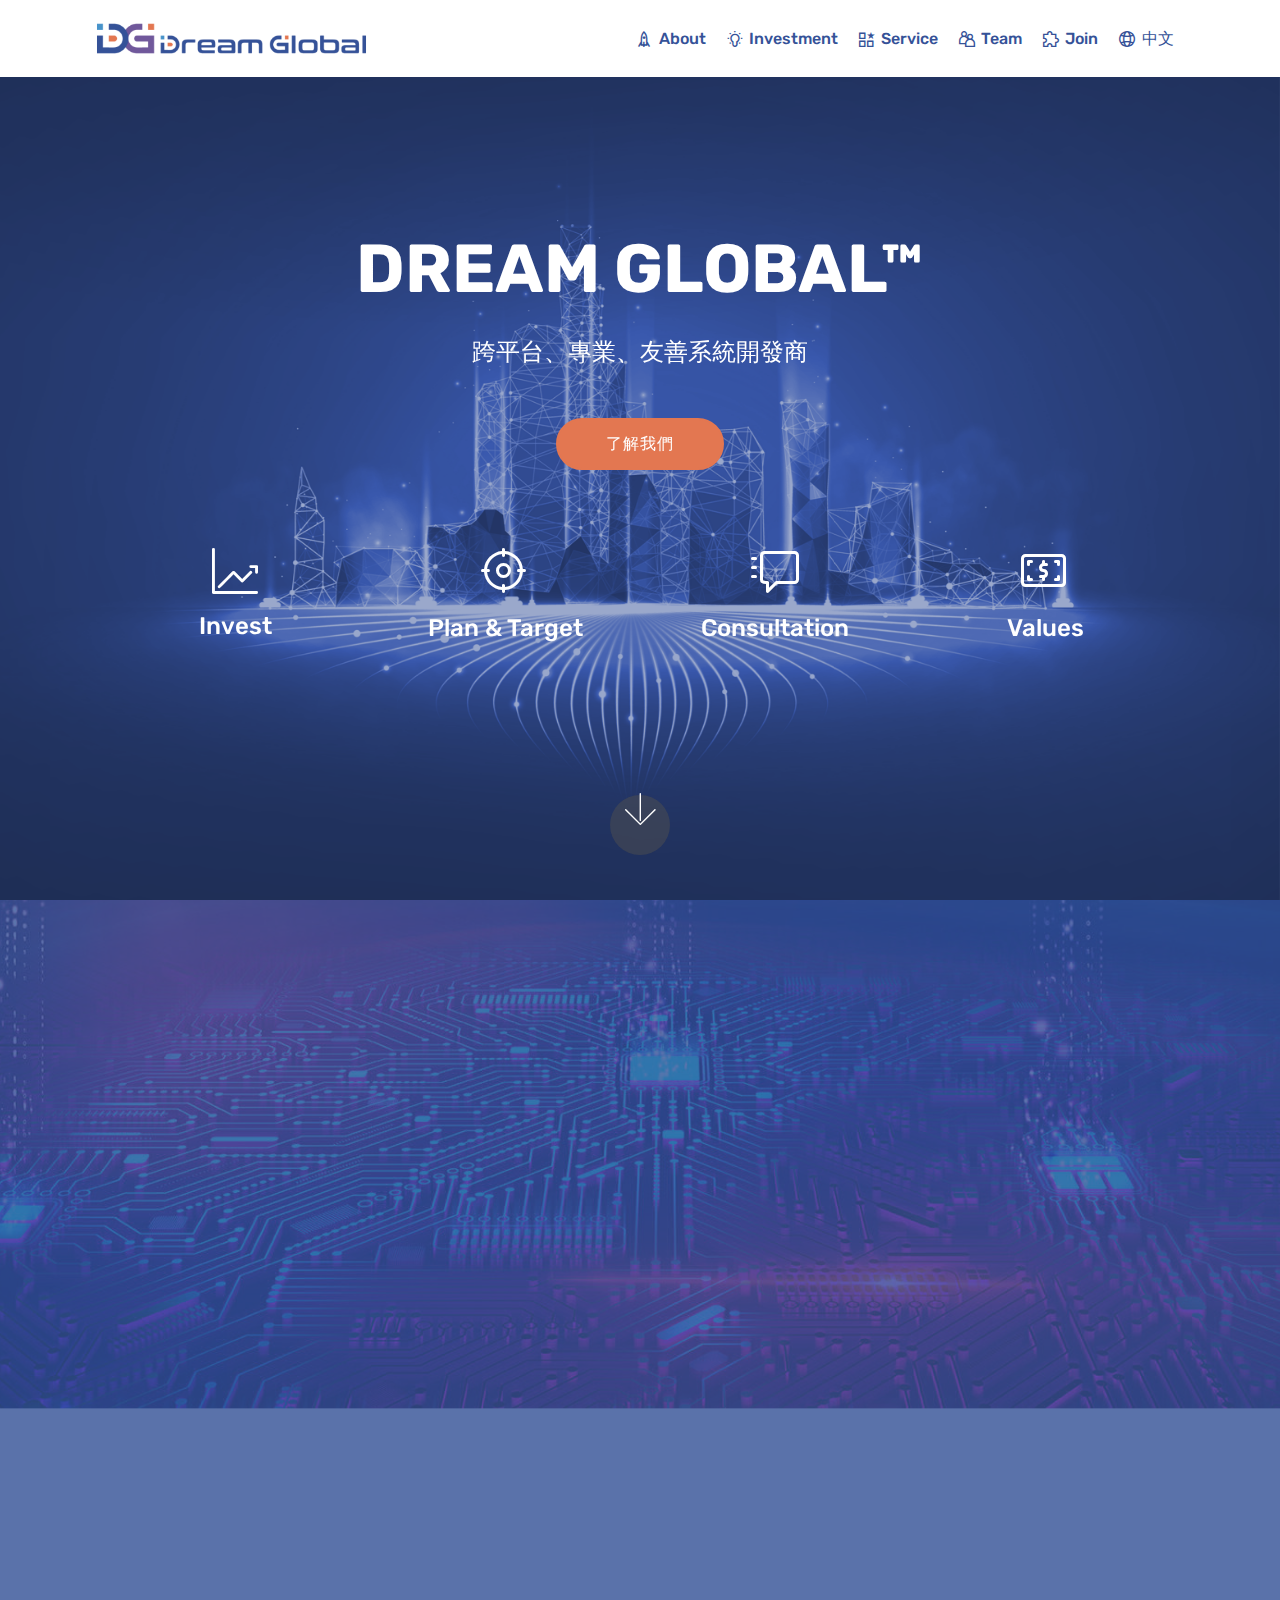
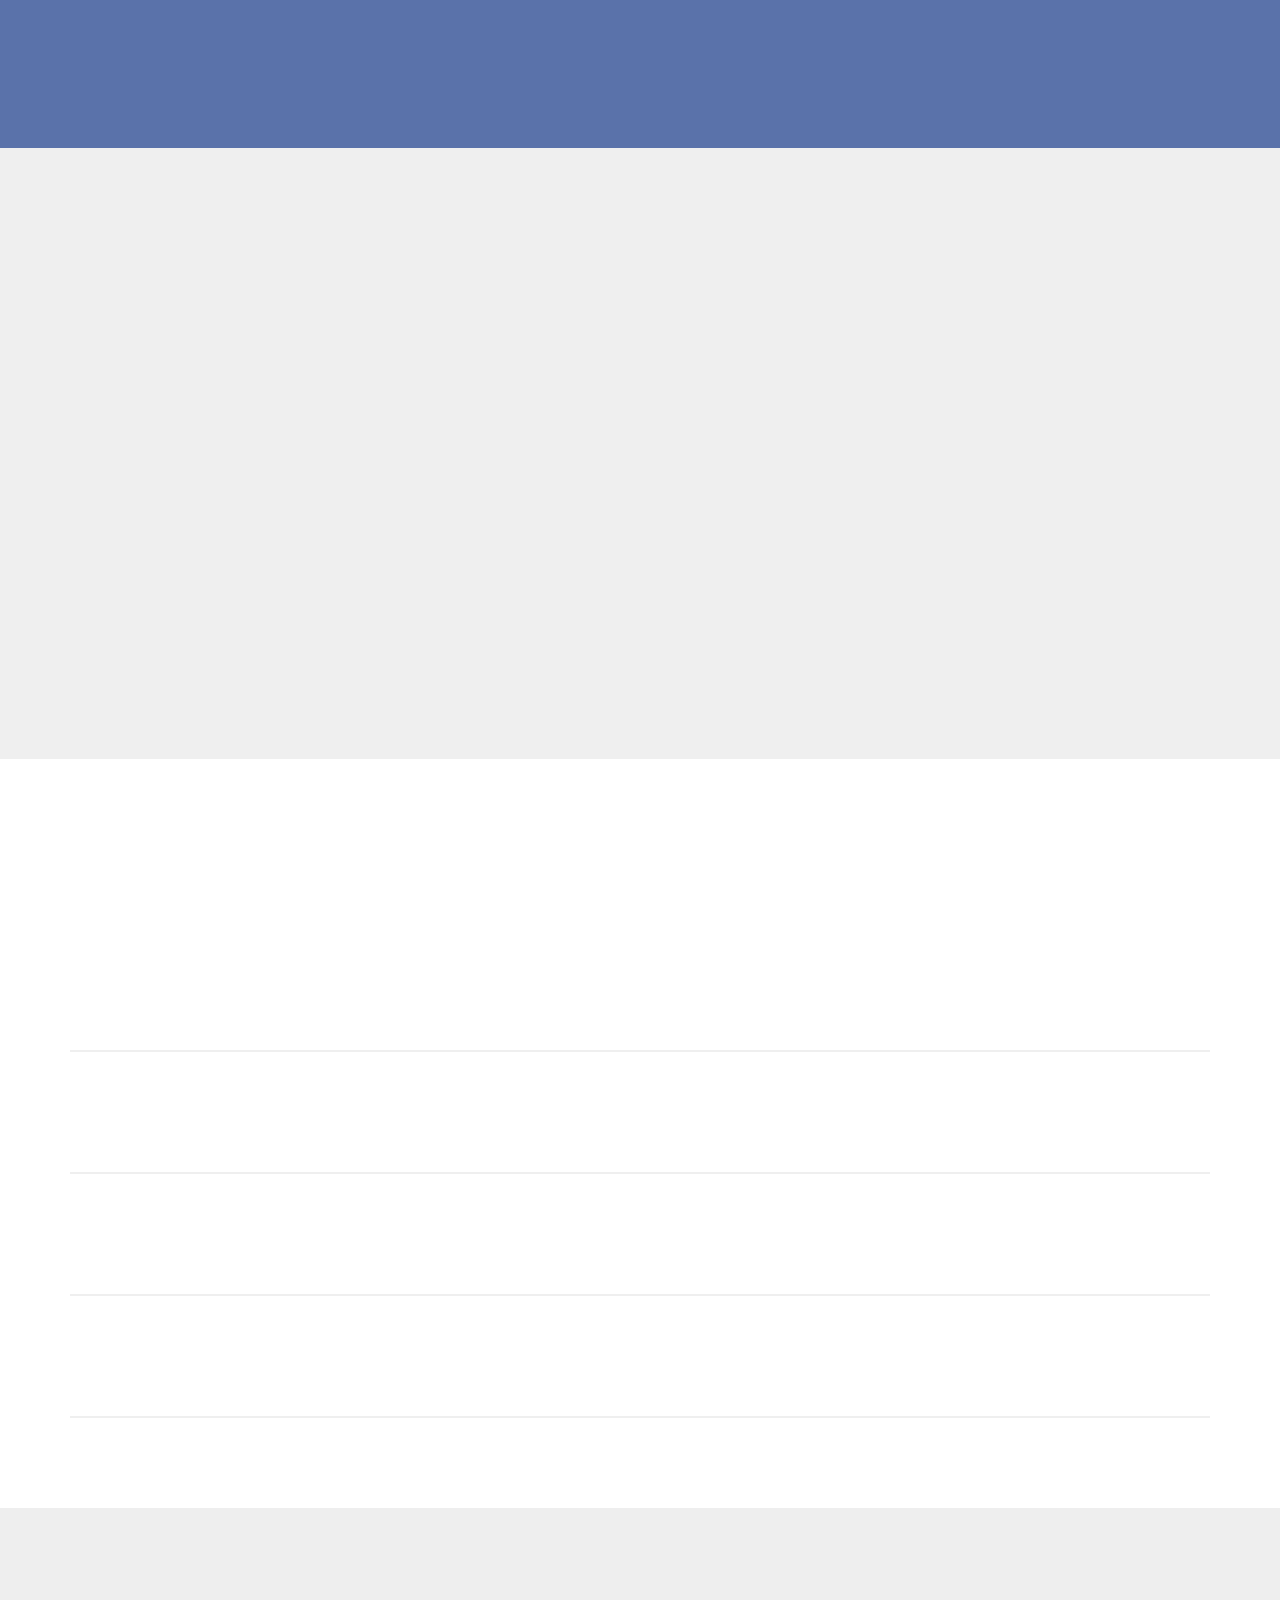
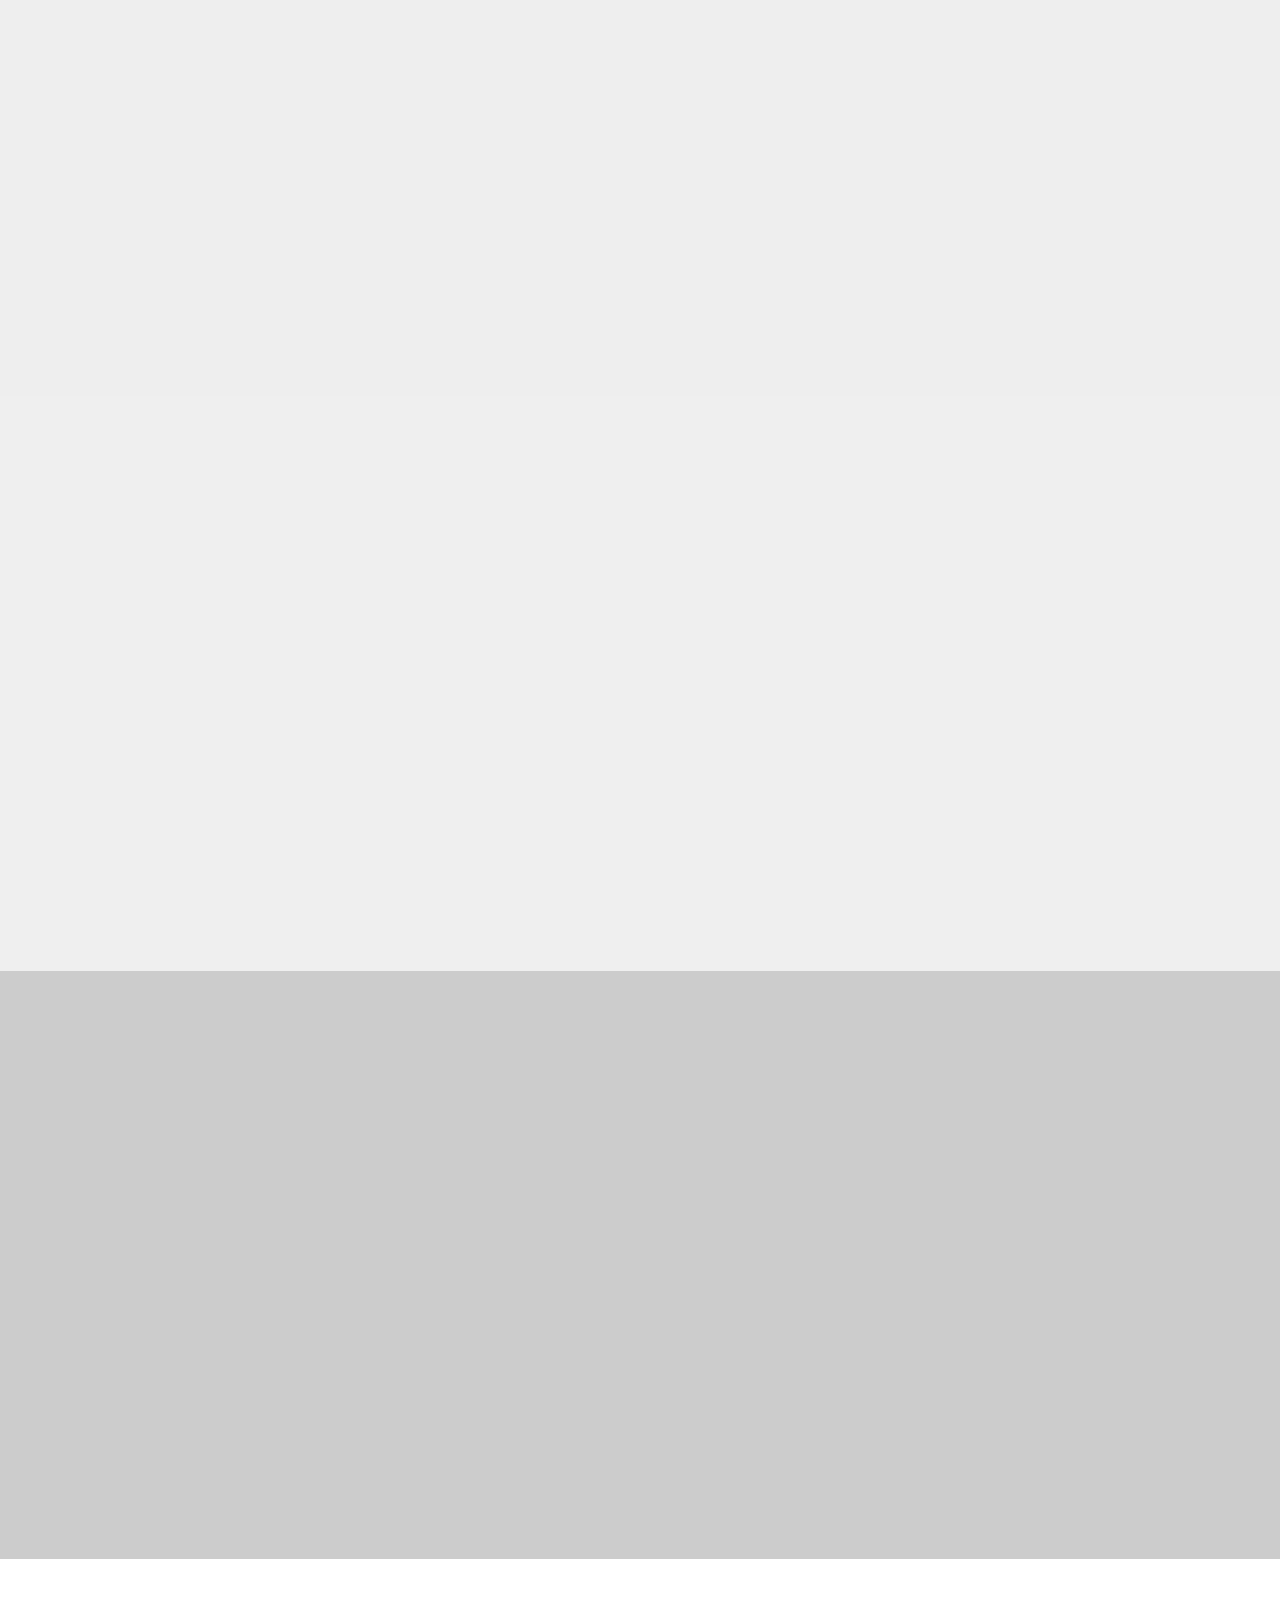
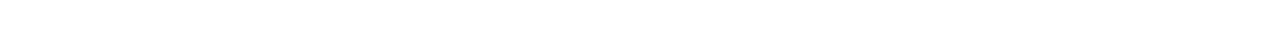
==== commit e4656cb2: "create github pages" ====
--- a/index.html
+++ b/index.html
@@ -30,7 +30,7 @@
   
 </head>
 <body>
-  <section class="menu cid-rRZWZWyeDk" once="menu" id="menu1-0">
+  <section class="menu cid-rVEyPnVwTV" once="menu" id="menu1-3i">
 
     
 
@@ -55,7 +55,7 @@
         </div>
         <div class="collapse navbar-collapse" id="navbarSupportedContent">
             <ul class="navbar-nav nav-dropdown nav-right" data-app-modern-menu="true"><li class="nav-item">
-                    <a class="nav-link link text-secondary display-4" href="page1.html"><span class="mobi-mbri mobi-mbri-rocket mbr-iconfont mbr-iconfont-btn" style="font-size: 16px;"></span>About</a>
+                    <a class="nav-link link text-secondary display-4" href="page7.html"><span class="mobi-mbri mobi-mbri-rocket mbr-iconfont mbr-iconfont-btn" style="font-size: 16px;"></span>About</a>
                 </li><li class="nav-item"><a class="nav-link link text-secondary display-4" href="page2.html"><span class="mobi-mbri mobi-mbri-idea mbr-iconfont mbr-iconfont-btn" style="font-size: 16px;"></span>Investment</a></li><li class="nav-item">
                     <a class="nav-link link text-secondary display-4" href="page3.html"><span class="mobi-mbri mobi-mbri-features mbr-iconfont mbr-iconfont-btn" style="font-size: 16px;"></span>Service</a>
                 </li><li class="nav-item"><a class="nav-link link text-secondary display-4" href="page4.html"><span class="mobi-mbri mobi-mbri-users mbr-iconfont mbr-iconfont-btn" style="font-size: 16px;"></span>Team</a></li><li class="nav-item"><a class="nav-link link text-secondary display-4" href="page5.html"><span class="mobi-mbri mobi-mbri-extension mbr-iconfont mbr-iconfont-btn" style="font-size: 16px;"></span>Join</a></li><li class="nav-item"><a class="nav-link link text-secondary display-4" href="page6.html"><span class="mobi-mbri mobi-mbri-globe-2 mbr-iconfont mbr-iconfont-btn" style="font-size: 16px;"></span>中文 &nbsp; &nbsp;</a></li></ul>
@@ -64,7 +64,7 @@
     </nav>
 </section>
 
-<section class="engine"><a href="https://mobirise.info/o">portfolio site templates</a></section><section class="header12 cid-rVEiHmHD26 mbr-fullscreen mbr-parallax-background" id="header12-3f">
+<section class="engine"><a href="https://mobirise.info/f">easy web builder</a></section><section class="header12 cid-rVEiHmHD26 mbr-fullscreen mbr-parallax-background" id="header12-3f">
 
     
 
@@ -396,14 +396,14 @@
   <script src="assets/web/assets/jquery/jquery.min.js"></script>
   <script src="assets/popper/popper.min.js"></script>
   <script src="assets/bootstrap/js/bootstrap.min.js"></script>
-  <script src="assets/vimeoplayer/jquery.mb.vimeo_player.js"></script>
-  <script src="assets/touchswipe/jquery.touch-swipe.min.js"></script>
+  <script src="assets/ytplayer/jquery.mb.ytplayer.min.js"></script>
+  <script src="assets/parallax/jarallax.min.js"></script>
   <script src="assets/smoothscroll/smooth-scroll.js"></script>
   <script src="assets/viewportchecker/jquery.viewportchecker.js"></script>
+  <script src="assets/vimeoplayer/jquery.mb.vimeo_player.js"></script>
   <script src="assets/dropdown/js/nav-dropdown.js"></script>
   <script src="assets/dropdown/js/navbar-dropdown.js"></script>
-  <script src="assets/parallax/jarallax.min.js"></script>
-  <script src="assets/ytplayer/jquery.mb.ytplayer.min.js"></script>
+  <script src="assets/touchswipe/jquery.touch-swipe.min.js"></script>
   <script src="assets/tether/tether.min.js"></script>
   <script src="assets/theme/js/script.js"></script>
   
--- a/assets/mobirise/css/mbr-additional.css
+++ b/assets/mobirise/css/mbr-additional.css
@@ -710,48 +710,319 @@
 section.lazy-placeholder:after {
   opacity: 0.3;
 }
-.cid-rRZWZWyeDk .navbar {
+.cid-rVEiHmHD26 {
+  background-image: url("../../../assets/images/index-pic-1920x1097.png");
+}
+.cid-rVEiHmHD26 .icons-media-container {
+  display: flex;
+  -webkit-justify-content: center;
+  justify-content: center;
+  -webkit-flex-direction: row;
+  flex-direction: row;
+  -webkit-flex-wrap: wrap;
+  flex-wrap: wrap;
+  padding-top: 4rem;
+}
+.cid-rVEiHmHD26 .icons-media-container .mbr-iconfont {
+  font-size: 96px;
+  color: #ffffff;
+}
+.cid-rVEiHmHD26 .icons-media-container .icon-block {
+  padding-bottom: 1rem;
+}
+.cid-rVEiHmHD26 .mbr-text {
+  color: #ffffff;
+}
+.cid-rVEiHmHD26 .card {
+  padding-bottom: 1.5rem;
+}
+.cid-rRZX6BwTVF {
+  padding-top: 90px;
+  padding-bottom: 90px;
+  background-image: url("../../../assets/images/post-225-1670x939.jpg");
+}
+@media (min-width: 992px) {
+  .cid-rRZX6BwTVF .mbr-figure {
+    padding-right: 4rem;
+  }
+}
+@media (max-width: 991px) {
+  .cid-rRZX6BwTVF .mbr-figure {
+    padding-bottom: 3rem;
+  }
+}
+@media (max-width: 767px) {
+  .cid-rRZX6BwTVF .mbr-text {
+    text-align: center;
+  }
+}
+.cid-rRZX8CAqCV {
+  padding-top: 90px;
+  padding-bottom: 45px;
+  background-color: #efefef;
+}
+.cid-rRZX8CAqCV .media-container-row {
+  flex-direction: row-reverse;
+  -webkit-flex-direction: row-reverse;
+}
+@media (min-width: 992px) {
+  .cid-rRZX8CAqCV .mbr-figure {
+    padding-right: 4rem;
+    padding-right: 0;
+    padding-left: 4rem;
+  }
+}
+@media (max-width: 991px) {
+  .cid-rRZX8CAqCV .mbr-figure {
+    padding-bottom: 3rem;
+  }
+}
+@media (max-width: 767px) {
+  .cid-rRZX8CAqCV .mbr-text {
+    text-align: center;
+  }
+}
+.cid-rRZX8CAqCV H1 {
+  color: #232323;
+}
+.cid-rRZX8CAqCV H3 {
+  color: #767676;
+}
+.cid-rRZX8CAqCV .mbr-text,
+.cid-rRZX8CAqCV .mbr-section-btn {
+  color: #232323;
+}
+.cid-rVEpqVX4ro {
+  padding-top: 90px;
+  padding-bottom: 90px;
+  background-color: #ffffff;
+}
+.cid-rVEpqVX4ro .mbr-section-subtitle {
+  color: #d77553;
+  font-weight: 300;
+}
+.cid-rVEpqVX4ro .mbr-content-text {
+  color: #767676;
+  margin-bottom: 0;
+}
+.cid-rVEpqVX4ro .card {
+  word-wrap: break-word;
+  flex-shrink: 0;
+  -webkit-flex-shrink: 0;
+}
+.cid-rVEpqVX4ro .img-text {
+  width: 64px;
+  height: 64px;
+  font-size: 32px;
+  border: 2px solid #efefef;
+  border-radius: 50%;
+}
+@media (max-width: 991px) {
+  .cid-rVEpqVX4ro .img-text {
+    width: 48px;
+    height: 48px;
+    font-size: 24px;
+  }
+}
+@media (min-width: 992px) {
+  .cid-rVEpqVX4ro .cards-block {
+    border-top: 2px solid #efefef;
+  }
+}
+.cid-rVEpqVX4ro .cards-block .card {
+  border-bottom: 2px solid #efefef;
+  border-radius: 0;
+}
+.cid-rVEpqVX4ro .cards-container {
+  display: flex;
+  -webkit-flex-direction: row;
+  flex-direction: row;
+  -webkit-flex-wrap: wrap;
+  flex-wrap: wrap;
+  -webkit-justify-content: center;
+  justify-content: center;
+  word-break: break-word;
+}
+@media (max-width: 767px) {
+  .cid-rVEpqVX4ro .panel-item {
+    flex-direction: column;
+    align-items: center;
+  }
+  .cid-rVEpqVX4ro .panel-item .card-img {
+    padding: 0;
+    padding-bottom: 1rem;
+  }
+}
+.cid-rVEpqVX4ro .mbr-section-title {
+  color: #6d6a8f;
+}
+.cid-rRZXa8qzUU {
+  padding-top: 30px;
+  padding-bottom: 90px;
+}
+.cid-rRZXa8qzUU .mbr-section-subtitle {
+  color: #767676;
+  font-weight: 300;
+}
+.cid-rRZXa8qzUU .mbr-content-text {
+  color: #767676;
+}
+.cid-rRZXa8qzUU .card {
+  word-wrap: break-word;
+  flex-shrink: 0;
+  -webkit-flex-shrink: 0;
+}
+.cid-rRZXa8qzUU .mbr-iconfont {
+  font-size: 80px;
+  color: #149dcc;
+}
+.cid-rRZXa8qzUU .cards-container {
+  display: flex;
+  -webkit-flex-direction: row;
+  flex-direction: row;
+  -webkit-flex-wrap: wrap;
+  flex-wrap: wrap;
+  -webkit-justify-content: center;
+  justify-content: center;
+  word-break: break-word;
+}
+.cid-rRZXa8qzUU .media-block {
+  flex-shrink: 0;
+  -webkit-flex-shrink: 0;
+}
+@media (min-width: 992px) {
+  .cid-rRZXa8qzUU .media-block {
+    padding-right: 2rem;
+  }
+}
+.cid-rRZXa8qzUU .cards-block {
+  flex-basis: 100%;
+  -webkit-flex-basis: 100%;
+}
+.cid-rRZXa8qzUU .card-img {
+  display: flex;
+  -webkit-align-items: center;
+  align-items: center;
+  -webkit-flex-wrap: wrap;
+  flex-wrap: wrap;
+}
+@media (max-width: 991px) {
+  .cid-rRZXa8qzUU .media-block {
+    flex-basis: 100%;
+    -webkit-flex-basis: 100%;
+    padding-left: 0;
+    padding-bottom: 2rem;
+  }
+}
+.cid-rRZXa8qzUU .count {
+  color: #ffffff;
+}
+.cid-rRZXa8qzUU H4 {
+  color: #efefef;
+}
+.cid-rRZXdRy19K {
+  padding-top: 120px;
+  padding-bottom: 120px;
+  background-color: #efefef;
+}
+@media (min-width: 992px) {
+  .cid-rRZXdRy19K .mbr-figure {
+    padding-right: 4rem;
+  }
+}
+@media (max-width: 991px) {
+  .cid-rRZXdRy19K .mbr-figure {
+    padding-bottom: 3rem;
+  }
+}
+@media (max-width: 767px) {
+  .cid-rRZXdRy19K .mbr-text {
+    text-align: center;
+  }
+}
+.cid-rRZXdRy19K H3 {
+  color: #232323;
+}
+.cid-rRZXdRy19K .mbr-text,
+.cid-rRZXdRy19K .mbr-section-btn {
+  color: #232323;
+}
+.cid-rRZXexs2gA {
+  padding-top: 120px;
+  padding-bottom: 120px;
+  background-color: #cccccc;
+}
+.cid-rRZXexs2gA .media-container-row {
+  flex-direction: row-reverse;
+  -webkit-flex-direction: row-reverse;
+}
+@media (min-width: 992px) {
+  .cid-rRZXexs2gA .mbr-figure {
+    padding-right: 4rem;
+    padding-right: 0;
+    padding-left: 4rem;
+  }
+}
+@media (max-width: 991px) {
+  .cid-rRZXexs2gA .mbr-figure {
+    padding-bottom: 3rem;
+  }
+}
+@media (max-width: 767px) {
+  .cid-rRZXexs2gA .mbr-text {
+    text-align: center;
+  }
+}
+.cid-rRZXexs2gA H1 {
+  color: #232323;
+}
+.cid-rVlB4Bg92C {
+  padding-top: 30px;
+  padding-bottom: 30px;
+  background-color: #355298;
+}
+.cid-rVEyPnVwTV .navbar {
   padding: .5rem 0;
-  background: #efefef;
+  background: #ffffff;
   transition: none;
   min-height: 77px;
 }
-.cid-rRZWZWyeDk .navbar-dropdown.bg-color.transparent.opened {
-  background: #efefef;
-}
-.cid-rRZWZWyeDk a {
+.cid-rVEyPnVwTV .navbar-dropdown.bg-color.transparent.opened {
+  background: #ffffff;
+}
+.cid-rVEyPnVwTV a {
   font-style: normal;
 }
-.cid-rRZWZWyeDk .nav-item span {
+.cid-rVEyPnVwTV .nav-item span {
   padding-right: 0.4em;
   line-height: 0.5em;
   vertical-align: text-bottom;
   position: relative;
   text-decoration: none;
 }
-.cid-rRZWZWyeDk .nav-item a {
+.cid-rVEyPnVwTV .nav-item a {
   display: flex;
   align-items: center;
   justify-content: center;
   padding: 0.7rem 0 !important;
   margin: 0rem .65rem !important;
 }
-.cid-rRZWZWyeDk .nav-item:focus,
-.cid-rRZWZWyeDk .nav-link:focus {
+.cid-rVEyPnVwTV .nav-item:focus,
+.cid-rVEyPnVwTV .nav-link:focus {
   outline: none;
 }
-.cid-rRZWZWyeDk .btn {
+.cid-rVEyPnVwTV .btn {
   padding: 0.4rem 1.5rem;
   display: inline-flex;
   align-items: center;
 }
-.cid-rRZWZWyeDk .btn .mbr-iconfont {
+.cid-rVEyPnVwTV .btn .mbr-iconfont {
   font-size: 1.6rem;
 }
-.cid-rRZWZWyeDk .menu-logo {
+.cid-rVEyPnVwTV .menu-logo {
   margin-right: auto;
 }
-.cid-rRZWZWyeDk .menu-logo .navbar-brand {
+.cid-rVEyPnVwTV .menu-logo .navbar-brand {
   display: flex;
   margin-left: 5rem;
   padding: 0;
@@ -759,7 +1030,7 @@
   min-height: 3.8rem;
   align-items: center;
 }
-.cid-rRZWZWyeDk .menu-logo .navbar-brand .navbar-caption-wrap {
+.cid-rVEyPnVwTV .menu-logo .navbar-brand .navbar-caption-wrap {
   display: -webkit-flex;
   -webkit-align-items: center;
   align-items: center;
@@ -767,41 +1038,41 @@
   min-width: 7rem;
   margin: .3rem 0;
 }
-.cid-rRZWZWyeDk .menu-logo .navbar-brand .navbar-caption-wrap .navbar-caption {
+.cid-rVEyPnVwTV .menu-logo .navbar-brand .navbar-caption-wrap .navbar-caption {
   line-height: 1.2rem !important;
   padding-right: 2rem;
 }
-.cid-rRZWZWyeDk .menu-logo .navbar-brand .navbar-logo {
+.cid-rVEyPnVwTV .menu-logo .navbar-brand .navbar-logo {
   font-size: 4rem;
   transition: font-size 0.25s;
 }
-.cid-rRZWZWyeDk .menu-logo .navbar-brand .navbar-logo img {
+.cid-rVEyPnVwTV .menu-logo .navbar-brand .navbar-logo img {
   display: flex;
 }
-.cid-rRZWZWyeDk .menu-logo .navbar-brand .navbar-logo .mbr-iconfont {
+.cid-rVEyPnVwTV .menu-logo .navbar-brand .navbar-logo .mbr-iconfont {
   transition: font-size 0.25s;
 }
-.cid-rRZWZWyeDk .navbar-toggleable-sm .navbar-collapse {
+.cid-rVEyPnVwTV .navbar-toggleable-sm .navbar-collapse {
   justify-content: flex-end;
   -webkit-justify-content: flex-end;
   padding-right: 5rem;
   width: auto;
 }
-.cid-rRZWZWyeDk .navbar-toggleable-sm .navbar-collapse .navbar-nav {
+.cid-rVEyPnVwTV .navbar-toggleable-sm .navbar-collapse .navbar-nav {
   flex-wrap: wrap;
   -webkit-flex-wrap: wrap;
   padding-left: 0;
 }
-.cid-rRZWZWyeDk .navbar-toggleable-sm .navbar-collapse .navbar-nav .nav-item {
+.cid-rVEyPnVwTV .navbar-toggleable-sm .navbar-collapse .navbar-nav .nav-item {
   -webkit-align-self: center;
   align-self: center;
 }
-.cid-rRZWZWyeDk .navbar-toggleable-sm .navbar-collapse .navbar-buttons {
+.cid-rVEyPnVwTV .navbar-toggleable-sm .navbar-collapse .navbar-buttons {
   padding-left: 0;
   padding-bottom: 0;
 }
-.cid-rRZWZWyeDk .dropdown .dropdown-menu {
-  background: #efefef;
+.cid-rVEyPnVwTV .dropdown .dropdown-menu {
+  background: #ffffff;
   display: none;
   position: absolute;
   min-width: 5rem;
@@ -809,20 +1080,20 @@
   padding-bottom: 1.4rem;
   text-align: left;
 }
-.cid-rRZWZWyeDk .dropdown .dropdown-menu .dropdown-item {
+.cid-rVEyPnVwTV .dropdown .dropdown-menu .dropdown-item {
   width: auto;
   padding: 0.235em 1.5385em 0.235em 1.5385em !important;
 }
-.cid-rRZWZWyeDk .dropdown .dropdown-menu .dropdown-item::after {
+.cid-rVEyPnVwTV .dropdown .dropdown-menu .dropdown-item::after {
   right: 0.5rem;
 }
-.cid-rRZWZWyeDk .dropdown .dropdown-menu .dropdown-submenu {
+.cid-rVEyPnVwTV .dropdown .dropdown-menu .dropdown-submenu {
   margin: 0;
 }
-.cid-rRZWZWyeDk .dropdown.open > .dropdown-menu {
+.cid-rVEyPnVwTV .dropdown.open > .dropdown-menu {
   display: block;
 }
-.cid-rRZWZWyeDk .navbar-toggleable-sm.opened:after {
+.cid-rVEyPnVwTV .navbar-toggleable-sm.opened:after {
   position: absolute;
   width: 100vw;
   height: 100vh;
@@ -834,28 +1105,28 @@
   -webkit-transform: translateY(100%);
   z-index: 1000;
 }
-.cid-rRZWZWyeDk .navbar.navbar-short {
+.cid-rVEyPnVwTV .navbar.navbar-short {
   min-height: 60px;
   transition: all .2s;
 }
-.cid-rRZWZWyeDk .navbar.navbar-short .navbar-toggler-right {
+.cid-rVEyPnVwTV .navbar.navbar-short .navbar-toggler-right {
   top: 20px;
 }
-.cid-rRZWZWyeDk .navbar.navbar-short .navbar-logo a {
+.cid-rVEyPnVwTV .navbar.navbar-short .navbar-logo a {
   font-size: 2.5rem !important;
   line-height: 2.5rem;
   transition: font-size 0.25s;
 }
-.cid-rRZWZWyeDk .navbar.navbar-short .navbar-logo a .mbr-iconfont {
+.cid-rVEyPnVwTV .navbar.navbar-short .navbar-logo a .mbr-iconfont {
   font-size: 2.5rem !important;
 }
-.cid-rRZWZWyeDk .navbar.navbar-short .navbar-logo a img {
+.cid-rVEyPnVwTV .navbar.navbar-short .navbar-logo a img {
   height: 3rem !important;
 }
-.cid-rRZWZWyeDk .navbar.navbar-short .navbar-brand {
+.cid-rVEyPnVwTV .navbar.navbar-short .navbar-brand {
   min-height: 3rem;
 }
-.cid-rRZWZWyeDk button.navbar-toggler {
+.cid-rVEyPnVwTV button.navbar-toggler {
   width: 31px;
   height: 18px;
   cursor: pointer;
@@ -863,103 +1134,103 @@
   top: 1.5rem;
   right: 1rem;
 }
-.cid-rRZWZWyeDk button.navbar-toggler:focus {
+.cid-rVEyPnVwTV button.navbar-toggler:focus {
   outline: none;
 }
-.cid-rRZWZWyeDk button.navbar-toggler .hamburger span {
+.cid-rVEyPnVwTV button.navbar-toggler .hamburger span {
   position: absolute;
   right: 0;
   width: 30px;
   height: 2px;
   border-right: 5px;
-  background-color: #355298;
-}
-.cid-rRZWZWyeDk button.navbar-toggler .hamburger span:nth-child(1) {
+  background-color: #2f2a70;
+}
+.cid-rVEyPnVwTV button.navbar-toggler .hamburger span:nth-child(1) {
   top: 0;
   transition: all .2s;
 }
-.cid-rRZWZWyeDk button.navbar-toggler .hamburger span:nth-child(2) {
+.cid-rVEyPnVwTV button.navbar-toggler .hamburger span:nth-child(2) {
   top: 8px;
   transition: all .15s;
 }
-.cid-rRZWZWyeDk button.navbar-toggler .hamburger span:nth-child(3) {
+.cid-rVEyPnVwTV button.navbar-toggler .hamburger span:nth-child(3) {
   top: 8px;
   transition: all .15s;
 }
-.cid-rRZWZWyeDk button.navbar-toggler .hamburger span:nth-child(4) {
+.cid-rVEyPnVwTV button.navbar-toggler .hamburger span:nth-child(4) {
   top: 16px;
   transition: all .2s;
 }
-.cid-rRZWZWyeDk nav.opened .hamburger span:nth-child(1) {
+.cid-rVEyPnVwTV nav.opened .hamburger span:nth-child(1) {
   top: 8px;
   width: 0;
   opacity: 0;
   right: 50%;
   transition: all .2s;
 }
-.cid-rRZWZWyeDk nav.opened .hamburger span:nth-child(2) {
+.cid-rVEyPnVwTV nav.opened .hamburger span:nth-child(2) {
   -webkit-transform: rotate(45deg);
   transform: rotate(45deg);
   transition: all .25s;
 }
-.cid-rRZWZWyeDk nav.opened .hamburger span:nth-child(3) {
+.cid-rVEyPnVwTV nav.opened .hamburger span:nth-child(3) {
   -webkit-transform: rotate(-45deg);
   transform: rotate(-45deg);
   transition: all .25s;
 }
-.cid-rRZWZWyeDk nav.opened .hamburger span:nth-child(4) {
+.cid-rVEyPnVwTV nav.opened .hamburger span:nth-child(4) {
   top: 8px;
   width: 0;
   opacity: 0;
   right: 50%;
   transition: all .2s;
 }
-.cid-rRZWZWyeDk .collapsed.navbar-expand {
+.cid-rVEyPnVwTV .collapsed.navbar-expand {
   flex-direction: column;
 }
-.cid-rRZWZWyeDk .collapsed .btn {
+.cid-rVEyPnVwTV .collapsed .btn {
   display: flex;
 }
-.cid-rRZWZWyeDk .collapsed .navbar-collapse {
+.cid-rVEyPnVwTV .collapsed .navbar-collapse {
   display: none !important;
   padding-right: 0 !important;
 }
-.cid-rRZWZWyeDk .collapsed .navbar-collapse.collapsing,
-.cid-rRZWZWyeDk .collapsed .navbar-collapse.show {
+.cid-rVEyPnVwTV .collapsed .navbar-collapse.collapsing,
+.cid-rVEyPnVwTV .collapsed .navbar-collapse.show {
   display: block !important;
 }
-.cid-rRZWZWyeDk .collapsed .navbar-collapse.collapsing .navbar-nav,
-.cid-rRZWZWyeDk .collapsed .navbar-collapse.show .navbar-nav {
+.cid-rVEyPnVwTV .collapsed .navbar-collapse.collapsing .navbar-nav,
+.cid-rVEyPnVwTV .collapsed .navbar-collapse.show .navbar-nav {
   display: block;
   text-align: center;
 }
-.cid-rRZWZWyeDk .collapsed .navbar-collapse.collapsing .navbar-nav .nav-item,
-.cid-rRZWZWyeDk .collapsed .navbar-collapse.show .navbar-nav .nav-item {
+.cid-rVEyPnVwTV .collapsed .navbar-collapse.collapsing .navbar-nav .nav-item,
+.cid-rVEyPnVwTV .collapsed .navbar-collapse.show .navbar-nav .nav-item {
   clear: both;
 }
-.cid-rRZWZWyeDk .collapsed .navbar-collapse.collapsing .navbar-nav .nav-item:last-child,
-.cid-rRZWZWyeDk .collapsed .navbar-collapse.show .navbar-nav .nav-item:last-child {
+.cid-rVEyPnVwTV .collapsed .navbar-collapse.collapsing .navbar-nav .nav-item:last-child,
+.cid-rVEyPnVwTV .collapsed .navbar-collapse.show .navbar-nav .nav-item:last-child {
   margin-bottom: 1rem;
 }
-.cid-rRZWZWyeDk .collapsed .navbar-collapse.collapsing .navbar-buttons,
-.cid-rRZWZWyeDk .collapsed .navbar-collapse.show .navbar-buttons {
+.cid-rVEyPnVwTV .collapsed .navbar-collapse.collapsing .navbar-buttons,
+.cid-rVEyPnVwTV .collapsed .navbar-collapse.show .navbar-buttons {
   text-align: center;
 }
-.cid-rRZWZWyeDk .collapsed .navbar-collapse.collapsing .navbar-buttons:last-child,
-.cid-rRZWZWyeDk .collapsed .navbar-collapse.show .navbar-buttons:last-child {
+.cid-rVEyPnVwTV .collapsed .navbar-collapse.collapsing .navbar-buttons:last-child,
+.cid-rVEyPnVwTV .collapsed .navbar-collapse.show .navbar-buttons:last-child {
   margin-bottom: 1rem;
 }
-.cid-rRZWZWyeDk .collapsed button.navbar-toggler {
+.cid-rVEyPnVwTV .collapsed button.navbar-toggler {
   display: block;
 }
-.cid-rRZWZWyeDk .collapsed .navbar-brand {
+.cid-rVEyPnVwTV .collapsed .navbar-brand {
   margin-left: 1rem !important;
 }
-.cid-rRZWZWyeDk .collapsed .navbar-toggleable-sm {
+.cid-rVEyPnVwTV .collapsed .navbar-toggleable-sm {
   flex-direction: column;
   -webkit-flex-direction: column;
 }
-.cid-rRZWZWyeDk .collapsed .dropdown .dropdown-menu {
+.cid-rVEyPnVwTV .collapsed .dropdown .dropdown-menu {
   width: 100%;
   text-align: center;
   position: relative;
@@ -971,19 +1242,19 @@
   transition-duration: .5s;
   transition-property: opacity,padding,height;
 }
-.cid-rRZWZWyeDk .collapsed .dropdown.open > .dropdown-menu {
+.cid-rVEyPnVwTV .collapsed .dropdown.open > .dropdown-menu {
   position: relative;
   opacity: 1;
   height: auto;
   padding: 1.4rem 0;
   visibility: visible;
 }
-.cid-rRZWZWyeDk .collapsed .dropdown .dropdown-submenu {
+.cid-rVEyPnVwTV .collapsed .dropdown .dropdown-submenu {
   left: 0;
   text-align: center;
   width: 100%;
 }
-.cid-rRZWZWyeDk .collapsed .dropdown .dropdown-toggle[data-toggle="dropdown-submenu"]::after {
+.cid-rVEyPnVwTV .collapsed .dropdown .dropdown-toggle[data-toggle="dropdown-submenu"]::after {
   margin-top: 0;
   position: inherit;
   right: 0;
@@ -999,55 +1270,55 @@
   border-left: .30em solid transparent;
 }
 @media (max-width: 991px) {
-  .cid-rRZWZWyeDk .navbar-expand {
+  .cid-rVEyPnVwTV .navbar-expand {
     flex-direction: column;
   }
-  .cid-rRZWZWyeDk img {
+  .cid-rVEyPnVwTV img {
     height: 3.8rem !important;
   }
-  .cid-rRZWZWyeDk .btn {
+  .cid-rVEyPnVwTV .btn {
     display: flex;
   }
-  .cid-rRZWZWyeDk button.navbar-toggler {
+  .cid-rVEyPnVwTV button.navbar-toggler {
     display: block;
   }
-  .cid-rRZWZWyeDk .navbar-brand {
+  .cid-rVEyPnVwTV .navbar-brand {
     margin-left: 1rem !important;
   }
-  .cid-rRZWZWyeDk .navbar-toggleable-sm {
+  .cid-rVEyPnVwTV .navbar-toggleable-sm {
     flex-direction: column;
     -webkit-flex-direction: column;
   }
-  .cid-rRZWZWyeDk .navbar-collapse {
+  .cid-rVEyPnVwTV .navbar-collapse {
     display: none !important;
     padding-right: 0 !important;
   }
-  .cid-rRZWZWyeDk .navbar-collapse.collapsing,
-  .cid-rRZWZWyeDk .navbar-collapse.show {
+  .cid-rVEyPnVwTV .navbar-collapse.collapsing,
+  .cid-rVEyPnVwTV .navbar-collapse.show {
     display: block !important;
   }
-  .cid-rRZWZWyeDk .navbar-collapse.collapsing .navbar-nav,
-  .cid-rRZWZWyeDk .navbar-collapse.show .navbar-nav {
+  .cid-rVEyPnVwTV .navbar-collapse.collapsing .navbar-nav,
+  .cid-rVEyPnVwTV .navbar-collapse.show .navbar-nav {
     display: block;
     text-align: center;
   }
-  .cid-rRZWZWyeDk .navbar-collapse.collapsing .navbar-nav .nav-item,
-  .cid-rRZWZWyeDk .navbar-collapse.show .navbar-nav .nav-item {
+  .cid-rVEyPnVwTV .navbar-collapse.collapsing .navbar-nav .nav-item,
+  .cid-rVEyPnVwTV .navbar-collapse.show .navbar-nav .nav-item {
     clear: both;
   }
-  .cid-rRZWZWyeDk .navbar-collapse.collapsing .navbar-nav .nav-item:last-child,
-  .cid-rRZWZWyeDk .navbar-collapse.show .navbar-nav .nav-item:last-child {
+  .cid-rVEyPnVwTV .navbar-collapse.collapsing .navbar-nav .nav-item:last-child,
+  .cid-rVEyPnVwTV .navbar-collapse.show .navbar-nav .nav-item:last-child {
     margin-bottom: 1rem;
   }
-  .cid-rRZWZWyeDk .navbar-collapse.collapsing .navbar-buttons,
-  .cid-rRZWZWyeDk .navbar-collapse.show .navbar-buttons {
+  .cid-rVEyPnVwTV .navbar-collapse.collapsing .navbar-buttons,
+  .cid-rVEyPnVwTV .navbar-collapse.show .navbar-buttons {
     text-align: center;
   }
-  .cid-rRZWZWyeDk .navbar-collapse.collapsing .navbar-buttons:last-child,
-  .cid-rRZWZWyeDk .navbar-collapse.show .navbar-buttons:last-child {
+  .cid-rVEyPnVwTV .navbar-collapse.collapsing .navbar-buttons:last-child,
+  .cid-rVEyPnVwTV .navbar-collapse.show .navbar-buttons:last-child {
     margin-bottom: 1rem;
   }
-  .cid-rRZWZWyeDk .dropdown .dropdown-menu {
+  .cid-rVEyPnVwTV .dropdown .dropdown-menu {
     width: 100%;
     text-align: center;
     position: relative;
@@ -1059,19 +1330,19 @@
     transition-duration: .5s;
     transition-property: opacity,padding,height;
   }
-  .cid-rRZWZWyeDk .dropdown.open > .dropdown-menu {
+  .cid-rVEyPnVwTV .dropdown.open > .dropdown-menu {
     position: relative;
     opacity: 1;
     height: auto;
     padding: 1.4rem 0;
     visibility: visible;
   }
-  .cid-rRZWZWyeDk .dropdown .dropdown-submenu {
+  .cid-rVEyPnVwTV .dropdown .dropdown-submenu {
     left: 0;
     text-align: center;
     width: 100%;
   }
-  .cid-rRZWZWyeDk .dropdown .dropdown-toggle[data-toggle="dropdown-submenu"]::after {
+  .cid-rVEyPnVwTV .dropdown .dropdown-toggle[data-toggle="dropdown-submenu"]::after {
     margin-top: 0;
     position: inherit;
     right: 0;
@@ -1088,330 +1359,183 @@
   }
 }
 @media (min-width: 767px) {
-  .cid-rRZWZWyeDk .menu-logo {
+  .cid-rVEyPnVwTV .menu-logo {
     flex-shrink: 0;
   }
 }
-.cid-rRZWZWyeDk .navbar-collapse {
+.cid-rVEyPnVwTV .navbar-collapse {
   flex-basis: auto;
 }
-.cid-rRZWZWyeDk .nav-link:hover,
-.cid-rRZWZWyeDk .dropdown-item:hover {
+.cid-rVEyPnVwTV .nav-link:hover,
+.cid-rVEyPnVwTV .dropdown-item:hover {
   color: #c1c1c1 !important;
 }
-.cid-rVEiHmHD26 {
-  background-image: url("../../../assets/images/index-pic-1920x1097.png");
-}
-.cid-rVEiHmHD26 .icons-media-container {
-  display: flex;
+.cid-rS30r1LKdH {
+  background-image: url("../../../assets/images/265-1920x1079.png");
+}
+.cid-rS30tvcHy0 {
+  padding-top: 120px;
+  padding-bottom: 30px;
+  background-color: #ffffff;
+}
+.cid-rS30tvcHy0 .mbr-section-subtitle {
+  color: #767676;
+}
+.cid-rS30uKpSV4 {
+  padding-top: 45px;
+  padding-bottom: 45px;
+  background: #ffffff;
+}
+.cid-rS30uKpSV4 .images-container.container-fluid {
+  padding: 0;
+}
+.cid-rS30uKpSV4 .media-container-row {
+  margin: 0 auto;
+  align-items: stretch;
+  -webkit-align-items: stretch;
+}
+.cid-rS30uKpSV4 .media-container-row .img-item {
+  display: -webkit-flex;
+  flex-direction: column;
+  justify-content: center;
+  position: relative;
+  width: 100%;
+  z-index: 1;
+  -webkit-flex-direction: column;
   -webkit-justify-content: center;
+}
+.cid-rS30uKpSV4 .media-container-row .img-item img {
+  width: 100%;
+  min-height: 1px;
+}
+.cid-rS30uKpSV4 .media-container-row .img-item .img-caption {
+  background: #ffffff;
+  z-index: 2;
+  padding: 1rem 1rem;
+  word-break: break-word;
+}
+.cid-rS30uKpSV4 .media-container-row .img-item .img-caption p {
+  margin-bottom: 0;
+}
+.cid-rS30uKpSV4 .media-container-row .img-item.item1 {
+  padding: 0 2rem 0 0;
+}
+@media (max-width: 992px) {
+  .cid-rS30uKpSV4 .img-item {
+    width: 100% !important;
+  }
+  .cid-rS30uKpSV4 .img-item.item1 {
+    width: 100%;
+    flex-basis: initial !important;
+    padding: 0 0 2rem 0 !important;
+    -webkit-flex-basis: initial !important;
+  }
+}
+.cid-rS30xZT9s1 {
+  padding-top: 120px;
+  padding-bottom: 30px;
+  background-color: #ffffff;
+}
+.cid-rS30xZT9s1 .mbr-section-subtitle {
+  color: #767676;
+}
+.cid-rS30yCLTyT {
+  padding-top: 45px;
+  padding-bottom: 45px;
+  background: #ffffff;
+}
+.cid-rS30yCLTyT .images-container.container-fluid {
+  padding: 0;
+}
+.cid-rS30yCLTyT .media-container-row {
+  margin: 0 auto;
+  align-items: stretch;
+  -webkit-align-items: stretch;
+}
+.cid-rS30yCLTyT .media-container-row .img-item {
+  display: -webkit-flex;
+  flex-direction: column;
   justify-content: center;
-  -webkit-flex-direction: row;
-  flex-direction: row;
-  -webkit-flex-wrap: wrap;
-  flex-wrap: wrap;
-  padding-top: 4rem;
-}
-.cid-rVEiHmHD26 .icons-media-container .mbr-iconfont {
-  font-size: 96px;
-  color: #ffffff;
-}
-.cid-rVEiHmHD26 .icons-media-container .icon-block {
-  padding-bottom: 1rem;
-}
-.cid-rVEiHmHD26 .mbr-text {
-  color: #ffffff;
-}
-.cid-rVEiHmHD26 .card {
-  padding-bottom: 1.5rem;
-}
-.cid-rRZX6BwTVF {
-  padding-top: 90px;
-  padding-bottom: 90px;
-  background-image: url("../../../assets/images/post-225-1670x939.jpg");
-}
-@media (min-width: 992px) {
-  .cid-rRZX6BwTVF .mbr-figure {
-    padding-right: 4rem;
-  }
-}
-@media (max-width: 991px) {
-  .cid-rRZX6BwTVF .mbr-figure {
-    padding-bottom: 3rem;
-  }
-}
-@media (max-width: 767px) {
-  .cid-rRZX6BwTVF .mbr-text {
-    text-align: center;
-  }
-}
-.cid-rRZX8CAqCV {
-  padding-top: 90px;
-  padding-bottom: 45px;
-  background-color: #efefef;
-}
-.cid-rRZX8CAqCV .media-container-row {
-  flex-direction: row-reverse;
-  -webkit-flex-direction: row-reverse;
-}
-@media (min-width: 992px) {
-  .cid-rRZX8CAqCV .mbr-figure {
-    padding-right: 4rem;
-    padding-right: 0;
-    padding-left: 4rem;
-  }
-}
-@media (max-width: 991px) {
-  .cid-rRZX8CAqCV .mbr-figure {
-    padding-bottom: 3rem;
-  }
-}
-@media (max-width: 767px) {
-  .cid-rRZX8CAqCV .mbr-text {
-    text-align: center;
-  }
-}
-.cid-rRZX8CAqCV H1 {
-  color: #232323;
-}
-.cid-rRZX8CAqCV H3 {
-  color: #767676;
-}
-.cid-rRZX8CAqCV .mbr-text,
-.cid-rRZX8CAqCV .mbr-section-btn {
-  color: #232323;
-}
-.cid-rVEpqVX4ro {
-  padding-top: 90px;
-  padding-bottom: 90px;
-  background-color: #ffffff;
-}
-.cid-rVEpqVX4ro .mbr-section-subtitle {
-  color: #d77553;
-  font-weight: 300;
-}
-.cid-rVEpqVX4ro .mbr-content-text {
-  color: #767676;
+  position: relative;
+  width: 100%;
+  z-index: 1;
+  -webkit-flex-direction: column;
+  -webkit-justify-content: center;
+}
+.cid-rS30yCLTyT .media-container-row .img-item img {
+  width: 100%;
+  min-height: 1px;
+}
+.cid-rS30yCLTyT .media-container-row .img-item .img-caption {
+  background: #ffffff;
+  z-index: 2;
+  padding: 1rem 1rem;
+  word-break: break-word;
+}
+.cid-rS30yCLTyT .media-container-row .img-item .img-caption p {
   margin-bottom: 0;
 }
-.cid-rVEpqVX4ro .card {
-  word-wrap: break-word;
-  flex-shrink: 0;
-  -webkit-flex-shrink: 0;
-}
-.cid-rVEpqVX4ro .img-text {
-  width: 64px;
-  height: 64px;
-  font-size: 32px;
-  border: 2px solid #efefef;
-  border-radius: 50%;
-}
-@media (max-width: 991px) {
-  .cid-rVEpqVX4ro .img-text {
-    width: 48px;
-    height: 48px;
-    font-size: 24px;
-  }
-}
-@media (min-width: 992px) {
-  .cid-rVEpqVX4ro .cards-block {
-    border-top: 2px solid #efefef;
-  }
-}
-.cid-rVEpqVX4ro .cards-block .card {
-  border-bottom: 2px solid #efefef;
-  border-radius: 0;
-}
-.cid-rVEpqVX4ro .cards-container {
-  display: flex;
-  -webkit-flex-direction: row;
-  flex-direction: row;
-  -webkit-flex-wrap: wrap;
-  flex-wrap: wrap;
-  -webkit-justify-content: center;
-  justify-content: center;
-  word-break: break-word;
-}
-@media (max-width: 767px) {
-  .cid-rVEpqVX4ro .panel-item {
-    flex-direction: column;
-    align-items: center;
-  }
-  .cid-rVEpqVX4ro .panel-item .card-img {
-    padding: 0;
-    padding-bottom: 1rem;
-  }
-}
-.cid-rVEpqVX4ro .mbr-section-title {
-  color: #6d6a8f;
-}
-.cid-rRZXa8qzUU {
-  padding-top: 30px;
-  padding-bottom: 90px;
-}
-.cid-rRZXa8qzUU .mbr-section-subtitle {
-  color: #767676;
-  font-weight: 300;
-}
-.cid-rRZXa8qzUU .mbr-content-text {
-  color: #767676;
-}
-.cid-rRZXa8qzUU .card {
-  word-wrap: break-word;
-  flex-shrink: 0;
-  -webkit-flex-shrink: 0;
-}
-.cid-rRZXa8qzUU .mbr-iconfont {
-  font-size: 80px;
-  color: #149dcc;
-}
-.cid-rRZXa8qzUU .cards-container {
-  display: flex;
-  -webkit-flex-direction: row;
-  flex-direction: row;
-  -webkit-flex-wrap: wrap;
-  flex-wrap: wrap;
-  -webkit-justify-content: center;
-  justify-content: center;
-  word-break: break-word;
-}
-.cid-rRZXa8qzUU .media-block {
-  flex-shrink: 0;
-  -webkit-flex-shrink: 0;
-}
-@media (min-width: 992px) {
-  .cid-rRZXa8qzUU .media-block {
-    padding-right: 2rem;
-  }
-}
-.cid-rRZXa8qzUU .cards-block {
-  flex-basis: 100%;
-  -webkit-flex-basis: 100%;
-}
-.cid-rRZXa8qzUU .card-img {
-  display: flex;
-  -webkit-align-items: center;
-  align-items: center;
-  -webkit-flex-wrap: wrap;
-  flex-wrap: wrap;
-}
-@media (max-width: 991px) {
-  .cid-rRZXa8qzUU .media-block {
-    flex-basis: 100%;
-    -webkit-flex-basis: 100%;
-    padding-left: 0;
-    padding-bottom: 2rem;
-  }
-}
-.cid-rRZXa8qzUU .count {
-  color: #ffffff;
-}
-.cid-rRZXa8qzUU H4 {
-  color: #efefef;
-}
-.cid-rRZXdRy19K {
-  padding-top: 120px;
-  padding-bottom: 120px;
-  background-color: #efefef;
-}
-@media (min-width: 992px) {
-  .cid-rRZXdRy19K .mbr-figure {
-    padding-right: 4rem;
-  }
-}
-@media (max-width: 991px) {
-  .cid-rRZXdRy19K .mbr-figure {
-    padding-bottom: 3rem;
-  }
-}
-@media (max-width: 767px) {
-  .cid-rRZXdRy19K .mbr-text {
-    text-align: center;
-  }
-}
-.cid-rRZXdRy19K H3 {
-  color: #232323;
-}
-.cid-rRZXdRy19K .mbr-text,
-.cid-rRZXdRy19K .mbr-section-btn {
-  color: #232323;
-}
-.cid-rRZXexs2gA {
-  padding-top: 120px;
-  padding-bottom: 120px;
-  background-color: #cccccc;
-}
-.cid-rRZXexs2gA .media-container-row {
-  flex-direction: row-reverse;
-  -webkit-flex-direction: row-reverse;
-}
-@media (min-width: 992px) {
-  .cid-rRZXexs2gA .mbr-figure {
-    padding-right: 4rem;
-    padding-right: 0;
-    padding-left: 4rem;
-  }
-}
-@media (max-width: 991px) {
-  .cid-rRZXexs2gA .mbr-figure {
-    padding-bottom: 3rem;
-  }
-}
-@media (max-width: 767px) {
-  .cid-rRZXexs2gA .mbr-text {
-    text-align: center;
-  }
-}
-.cid-rRZXexs2gA H1 {
-  color: #232323;
+.cid-rS30yCLTyT .media-container-row .img-item.item1 {
+  padding: 0 2rem 0 0;
+}
+@media (max-width: 992px) {
+  .cid-rS30yCLTyT .img-item {
+    width: 100% !important;
+  }
+  .cid-rS30yCLTyT .img-item.item1 {
+    width: 100%;
+    flex-basis: initial !important;
+    padding: 0 0 2rem 0 !important;
+    -webkit-flex-basis: initial !important;
+  }
 }
 .cid-rVlB4Bg92C {
   padding-top: 30px;
   padding-bottom: 30px;
   background-color: #355298;
 }
-.cid-rRZWZWyeDk .navbar {
+.cid-rVEyPnVwTV .navbar {
   padding: .5rem 0;
-  background: #efefef;
+  background: #ffffff;
   transition: none;
   min-height: 77px;
 }
-.cid-rRZWZWyeDk .navbar-dropdown.bg-color.transparent.opened {
-  background: #efefef;
-}
-.cid-rRZWZWyeDk a {
+.cid-rVEyPnVwTV .navbar-dropdown.bg-color.transparent.opened {
+  background: #ffffff;
+}
+.cid-rVEyPnVwTV a {
   font-style: normal;
 }
-.cid-rRZWZWyeDk .nav-item span {
+.cid-rVEyPnVwTV .nav-item span {
   padding-right: 0.4em;
   line-height: 0.5em;
   vertical-align: text-bottom;
   position: relative;
   text-decoration: none;
 }
-.cid-rRZWZWyeDk .nav-item a {
+.cid-rVEyPnVwTV .nav-item a {
   display: flex;
   align-items: center;
   justify-content: center;
   padding: 0.7rem 0 !important;
   margin: 0rem .65rem !important;
 }
-.cid-rRZWZWyeDk .nav-item:focus,
-.cid-rRZWZWyeDk .nav-link:focus {
+.cid-rVEyPnVwTV .nav-item:focus,
+.cid-rVEyPnVwTV .nav-link:focus {
   outline: none;
 }
-.cid-rRZWZWyeDk .btn {
+.cid-rVEyPnVwTV .btn {
   padding: 0.4rem 1.5rem;
   display: inline-flex;
   align-items: center;
 }
-.cid-rRZWZWyeDk .btn .mbr-iconfont {
+.cid-rVEyPnVwTV .btn .mbr-iconfont {
   font-size: 1.6rem;
 }
-.cid-rRZWZWyeDk .menu-logo {
+.cid-rVEyPnVwTV .menu-logo {
   margin-right: auto;
 }
-.cid-rRZWZWyeDk .menu-logo .navbar-brand {
+.cid-rVEyPnVwTV .menu-logo .navbar-brand {
   display: flex;
   margin-left: 5rem;
   padding: 0;
@@ -1419,7 +1543,7 @@
   min-height: 3.8rem;
   align-items: center;
 }
-.cid-rRZWZWyeDk .menu-logo .navbar-brand .navbar-caption-wrap {
+.cid-rVEyPnVwTV .menu-logo .navbar-brand .navbar-caption-wrap {
   display: -webkit-flex;
   -webkit-align-items: center;
   align-items: center;
@@ -1427,41 +1551,41 @@
   min-width: 7rem;
   margin: .3rem 0;
 }
-.cid-rRZWZWyeDk .menu-logo .navbar-brand .navbar-caption-wrap .navbar-caption {
+.cid-rVEyPnVwTV .menu-logo .navbar-brand .navbar-caption-wrap .navbar-caption {
   line-height: 1.2rem !important;
   padding-right: 2rem;
 }
-.cid-rRZWZWyeDk .menu-logo .navbar-brand .navbar-logo {
+.cid-rVEyPnVwTV .menu-logo .navbar-brand .navbar-logo {
   font-size: 4rem;
   transition: font-size 0.25s;
 }
-.cid-rRZWZWyeDk .menu-logo .navbar-brand .navbar-logo img {
+.cid-rVEyPnVwTV .menu-logo .navbar-brand .navbar-logo img {
   display: flex;
 }
-.cid-rRZWZWyeDk .menu-logo .navbar-brand .navbar-logo .mbr-iconfont {
+.cid-rVEyPnVwTV .menu-logo .navbar-brand .navbar-logo .mbr-iconfont {
   transition: font-size 0.25s;
 }
-.cid-rRZWZWyeDk .navbar-toggleable-sm .navbar-collapse {
+.cid-rVEyPnVwTV .navbar-toggleable-sm .navbar-collapse {
   justify-content: flex-end;
   -webkit-justify-content: flex-end;
   padding-right: 5rem;
   width: auto;
 }
-.cid-rRZWZWyeDk .navbar-toggleable-sm .navbar-collapse .navbar-nav {
+.cid-rVEyPnVwTV .navbar-toggleable-sm .navbar-collapse .navbar-nav {
   flex-wrap: wrap;
   -webkit-flex-wrap: wrap;
   padding-left: 0;
 }
-.cid-rRZWZWyeDk .navbar-toggleable-sm .navbar-collapse .navbar-nav .nav-item {
+.cid-rVEyPnVwTV .navbar-toggleable-sm .navbar-collapse .navbar-nav .nav-item {
   -webkit-align-self: center;
   align-self: center;
 }
-.cid-rRZWZWyeDk .navbar-toggleable-sm .navbar-collapse .navbar-buttons {
+.cid-rVEyPnVwTV .navbar-toggleable-sm .navbar-collapse .navbar-buttons {
   padding-left: 0;
   padding-bottom: 0;
 }
-.cid-rRZWZWyeDk .dropdown .dropdown-menu {
-  background: #efefef;
+.cid-rVEyPnVwTV .dropdown .dropdown-menu {
+  background: #ffffff;
   display: none;
   position: absolute;
   min-width: 5rem;
@@ -1469,20 +1593,20 @@
   padding-bottom: 1.4rem;
   text-align: left;
 }
-.cid-rRZWZWyeDk .dropdown .dropdown-menu .dropdown-item {
+.cid-rVEyPnVwTV .dropdown .dropdown-menu .dropdown-item {
   width: auto;
   padding: 0.235em 1.5385em 0.235em 1.5385em !important;
 }
-.cid-rRZWZWyeDk .dropdown .dropdown-menu .dropdown-item::after {
+.cid-rVEyPnVwTV .dropdown .dropdown-menu .dropdown-item::after {
   right: 0.5rem;
 }
-.cid-rRZWZWyeDk .dropdown .dropdown-menu .dropdown-submenu {
+.cid-rVEyPnVwTV .dropdown .dropdown-menu .dropdown-submenu {
   margin: 0;
 }
-.cid-rRZWZWyeDk .dropdown.open > .dropdown-menu {
+.cid-rVEyPnVwTV .dropdown.open > .dropdown-menu {
   display: block;
 }
-.cid-rRZWZWyeDk .navbar-toggleable-sm.opened:after {
+.cid-rVEyPnVwTV .navbar-toggleable-sm.opened:after {
   position: absolute;
   width: 100vw;
   height: 100vh;
@@ -1494,28 +1618,28 @@
   -webkit-transform: translateY(100%);
   z-index: 1000;
 }
-.cid-rRZWZWyeDk .navbar.navbar-short {
+.cid-rVEyPnVwTV .navbar.navbar-short {
   min-height: 60px;
   transition: all .2s;
 }
-.cid-rRZWZWyeDk .navbar.navbar-short .navbar-toggler-right {
+.cid-rVEyPnVwTV .navbar.navbar-short .navbar-toggler-right {
   top: 20px;
 }
-.cid-rRZWZWyeDk .navbar.navbar-short .navbar-logo a {
+.cid-rVEyPnVwTV .navbar.navbar-short .navbar-logo a {
   font-size: 2.5rem !important;
   line-height: 2.5rem;
   transition: font-size 0.25s;
 }
-.cid-rRZWZWyeDk .navbar.navbar-short .navbar-logo a .mbr-iconfont {
+.cid-rVEyPnVwTV .navbar.navbar-short .navbar-logo a .mbr-iconfont {
   font-size: 2.5rem !important;
 }
-.cid-rRZWZWyeDk .navbar.navbar-short .navbar-logo a img {
+.cid-rVEyPnVwTV .navbar.navbar-short .navbar-logo a img {
   height: 3rem !important;
 }
-.cid-rRZWZWyeDk .navbar.navbar-short .navbar-brand {
+.cid-rVEyPnVwTV .navbar.navbar-short .navbar-brand {
   min-height: 3rem;
 }
-.cid-rRZWZWyeDk button.navbar-toggler {
+.cid-rVEyPnVwTV button.navbar-toggler {
   width: 31px;
   height: 18px;
   cursor: pointer;
@@ -1523,103 +1647,103 @@
   top: 1.5rem;
   right: 1rem;
 }
-.cid-rRZWZWyeDk button.navbar-toggler:focus {
+.cid-rVEyPnVwTV button.navbar-toggler:focus {
   outline: none;
 }
-.cid-rRZWZWyeDk button.navbar-toggler .hamburger span {
+.cid-rVEyPnVwTV button.navbar-toggler .hamburger span {
   position: absolute;
   right: 0;
   width: 30px;
   height: 2px;
   border-right: 5px;
-  background-color: #355298;
-}
-.cid-rRZWZWyeDk button.navbar-toggler .hamburger span:nth-child(1) {
+  background-color: #2f2a70;
+}
+.cid-rVEyPnVwTV button.navbar-toggler .hamburger span:nth-child(1) {
   top: 0;
   transition: all .2s;
 }
-.cid-rRZWZWyeDk button.navbar-toggler .hamburger span:nth-child(2) {
+.cid-rVEyPnVwTV button.navbar-toggler .hamburger span:nth-child(2) {
   top: 8px;
   transition: all .15s;
 }
-.cid-rRZWZWyeDk button.navbar-toggler .hamburger span:nth-child(3) {
+.cid-rVEyPnVwTV button.navbar-toggler .hamburger span:nth-child(3) {
   top: 8px;
   transition: all .15s;
 }
-.cid-rRZWZWyeDk button.navbar-toggler .hamburger span:nth-child(4) {
+.cid-rVEyPnVwTV button.navbar-toggler .hamburger span:nth-child(4) {
   top: 16px;
   transition: all .2s;
 }
-.cid-rRZWZWyeDk nav.opened .hamburger span:nth-child(1) {
+.cid-rVEyPnVwTV nav.opened .hamburger span:nth-child(1) {
   top: 8px;
   width: 0;
   opacity: 0;
   right: 50%;
   transition: all .2s;
 }
-.cid-rRZWZWyeDk nav.opened .hamburger span:nth-child(2) {
+.cid-rVEyPnVwTV nav.opened .hamburger span:nth-child(2) {
   -webkit-transform: rotate(45deg);
   transform: rotate(45deg);
   transition: all .25s;
 }
-.cid-rRZWZWyeDk nav.opened .hamburger span:nth-child(3) {
+.cid-rVEyPnVwTV nav.opened .hamburger span:nth-child(3) {
   -webkit-transform: rotate(-45deg);
   transform: rotate(-45deg);
   transition: all .25s;
 }
-.cid-rRZWZWyeDk nav.opened .hamburger span:nth-child(4) {
+.cid-rVEyPnVwTV nav.opened .hamburger span:nth-child(4) {
   top: 8px;
   width: 0;
   opacity: 0;
   right: 50%;
   transition: all .2s;
 }
-.cid-rRZWZWyeDk .collapsed.navbar-expand {
+.cid-rVEyPnVwTV .collapsed.navbar-expand {
   flex-direction: column;
 }
-.cid-rRZWZWyeDk .collapsed .btn {
+.cid-rVEyPnVwTV .collapsed .btn {
   display: flex;
 }
-.cid-rRZWZWyeDk .collapsed .navbar-collapse {
+.cid-rVEyPnVwTV .collapsed .navbar-collapse {
   display: none !important;
   padding-right: 0 !important;
 }
-.cid-rRZWZWyeDk .collapsed .navbar-collapse.collapsing,
-.cid-rRZWZWyeDk .collapsed .navbar-collapse.show {
+.cid-rVEyPnVwTV .collapsed .navbar-collapse.collapsing,
+.cid-rVEyPnVwTV .collapsed .navbar-collapse.show {
   display: block !important;
 }
-.cid-rRZWZWyeDk .collapsed .navbar-collapse.collapsing .navbar-nav,
-.cid-rRZWZWyeDk .collapsed .navbar-collapse.show .navbar-nav {
+.cid-rVEyPnVwTV .collapsed .navbar-collapse.collapsing .navbar-nav,
+.cid-rVEyPnVwTV .collapsed .navbar-collapse.show .navbar-nav {
   display: block;
   text-align: center;
 }
-.cid-rRZWZWyeDk .collapsed .navbar-collapse.collapsing .navbar-nav .nav-item,
-.cid-rRZWZWyeDk .collapsed .navbar-collapse.show .navbar-nav .nav-item {
+.cid-rVEyPnVwTV .collapsed .navbar-collapse.collapsing .navbar-nav .nav-item,
+.cid-rVEyPnVwTV .collapsed .navbar-collapse.show .navbar-nav .nav-item {
   clear: both;
 }
-.cid-rRZWZWyeDk .collapsed .navbar-collapse.collapsing .navbar-nav .nav-item:last-child,
-.cid-rRZWZWyeDk .collapsed .navbar-collapse.show .navbar-nav .nav-item:last-child {
+.cid-rVEyPnVwTV .collapsed .navbar-collapse.collapsing .navbar-nav .nav-item:last-child,
+.cid-rVEyPnVwTV .collapsed .navbar-collapse.show .navbar-nav .nav-item:last-child {
   margin-bottom: 1rem;
 }
-.cid-rRZWZWyeDk .collapsed .navbar-collapse.collapsing .navbar-buttons,
-.cid-rRZWZWyeDk .collapsed .navbar-collapse.show .navbar-buttons {
+.cid-rVEyPnVwTV .collapsed .navbar-collapse.collapsing .navbar-buttons,
+.cid-rVEyPnVwTV .collapsed .navbar-collapse.show .navbar-buttons {
   text-align: center;
 }
-.cid-rRZWZWyeDk .collapsed .navbar-collapse.collapsing .navbar-buttons:last-child,
-.cid-rRZWZWyeDk .collapsed .navbar-collapse.show .navbar-buttons:last-child {
+.cid-rVEyPnVwTV .collapsed .navbar-collapse.collapsing .navbar-buttons:last-child,
+.cid-rVEyPnVwTV .collapsed .navbar-collapse.show .navbar-buttons:last-child {
   margin-bottom: 1rem;
 }
-.cid-rRZWZWyeDk .collapsed button.navbar-toggler {
+.cid-rVEyPnVwTV .collapsed button.navbar-toggler {
   display: block;
 }
-.cid-rRZWZWyeDk .collapsed .navbar-brand {
+.cid-rVEyPnVwTV .collapsed .navbar-brand {
   margin-left: 1rem !important;
 }
-.cid-rRZWZWyeDk .collapsed .navbar-toggleable-sm {
+.cid-rVEyPnVwTV .collapsed .navbar-toggleable-sm {
   flex-direction: column;
   -webkit-flex-direction: column;
 }
-.cid-rRZWZWyeDk .collapsed .dropdown .dropdown-menu {
+.cid-rVEyPnVwTV .collapsed .dropdown .dropdown-menu {
   width: 100%;
   text-align: center;
   position: relative;
@@ -1631,19 +1755,19 @@
   transition-duration: .5s;
   transition-property: opacity,padding,height;
 }
-.cid-rRZWZWyeDk .collapsed .dropdown.open > .dropdown-menu {
+.cid-rVEyPnVwTV .collapsed .dropdown.open > .dropdown-menu {
   position: relative;
   opacity: 1;
   height: auto;
   padding: 1.4rem 0;
   visibility: visible;
 }
-.cid-rRZWZWyeDk .collapsed .dropdown .dropdown-submenu {
+.cid-rVEyPnVwTV .collapsed .dropdown .dropdown-submenu {
   left: 0;
   text-align: center;
   width: 100%;
 }
-.cid-rRZWZWyeDk .collapsed .dropdown .dropdown-toggle[data-toggle="dropdown-submenu"]::after {
+.cid-rVEyPnVwTV .collapsed .dropdown .dropdown-toggle[data-toggle="dropdown-submenu"]::after {
   margin-top: 0;
   position: inherit;
   right: 0;
@@ -1659,55 +1783,55 @@
   border-left: .30em solid transparent;
 }
 @media (max-width: 991px) {
-  .cid-rRZWZWyeDk .navbar-expand {
+  .cid-rVEyPnVwTV .navbar-expand {
     flex-direction: column;
   }
-  .cid-rRZWZWyeDk img {
+  .cid-rVEyPnVwTV img {
     height: 3.8rem !important;
   }
-  .cid-rRZWZWyeDk .btn {
+  .cid-rVEyPnVwTV .btn {
     display: flex;
   }
-  .cid-rRZWZWyeDk button.navbar-toggler {
+  .cid-rVEyPnVwTV button.navbar-toggler {
     display: block;
   }
-  .cid-rRZWZWyeDk .navbar-brand {
+  .cid-rVEyPnVwTV .navbar-brand {
     margin-left: 1rem !important;
   }
-  .cid-rRZWZWyeDk .navbar-toggleable-sm {
+  .cid-rVEyPnVwTV .navbar-toggleable-sm {
     flex-direction: column;
     -webkit-flex-direction: column;
   }
-  .cid-rRZWZWyeDk .navbar-collapse {
+  .cid-rVEyPnVwTV .navbar-collapse {
     display: none !important;
     padding-right: 0 !important;
   }
-  .cid-rRZWZWyeDk .navbar-collapse.collapsing,
-  .cid-rRZWZWyeDk .navbar-collapse.show {
+  .cid-rVEyPnVwTV .navbar-collapse.collapsing,
+  .cid-rVEyPnVwTV .navbar-collapse.show {
     display: block !important;
   }
-  .cid-rRZWZWyeDk .navbar-collapse.collapsing .navbar-nav,
-  .cid-rRZWZWyeDk .navbar-collapse.show .navbar-nav {
+  .cid-rVEyPnVwTV .navbar-collapse.collapsing .navbar-nav,
+  .cid-rVEyPnVwTV .navbar-collapse.show .navbar-nav {
     display: block;
     text-align: center;
   }
-  .cid-rRZWZWyeDk .navbar-collapse.collapsing .navbar-nav .nav-item,
-  .cid-rRZWZWyeDk .navbar-collapse.show .navbar-nav .nav-item {
+  .cid-rVEyPnVwTV .navbar-collapse.collapsing .navbar-nav .nav-item,
+  .cid-rVEyPnVwTV .navbar-collapse.show .navbar-nav .nav-item {
     clear: both;
   }
-  .cid-rRZWZWyeDk .navbar-collapse.collapsing .navbar-nav .nav-item:last-child,
-  .cid-rRZWZWyeDk .navbar-collapse.show .navbar-nav .nav-item:last-child {
+  .cid-rVEyPnVwTV .navbar-collapse.collapsing .navbar-nav .nav-item:last-child,
+  .cid-rVEyPnVwTV .navbar-collapse.show .navbar-nav .nav-item:last-child {
     margin-bottom: 1rem;
   }
-  .cid-rRZWZWyeDk .navbar-collapse.collapsing .navbar-buttons,
-  .cid-rRZWZWyeDk .navbar-collapse.show .navbar-buttons {
+  .cid-rVEyPnVwTV .navbar-collapse.collapsing .navbar-buttons,
+  .cid-rVEyPnVwTV .navbar-collapse.show .navbar-buttons {
     text-align: center;
   }
-  .cid-rRZWZWyeDk .navbar-collapse.collapsing .navbar-buttons:last-child,
-  .cid-rRZWZWyeDk .navbar-collapse.show .navbar-buttons:last-child {
+  .cid-rVEyPnVwTV .navbar-collapse.collapsing .navbar-buttons:last-child,
+  .cid-rVEyPnVwTV .navbar-collapse.show .navbar-buttons:last-child {
     margin-bottom: 1rem;
   }
-  .cid-rRZWZWyeDk .dropdown .dropdown-menu {
+  .cid-rVEyPnVwTV .dropdown .dropdown-menu {
     width: 100%;
     text-align: center;
     position: relative;
@@ -1719,19 +1843,19 @@
     transition-duration: .5s;
     transition-property: opacity,padding,height;
   }
-  .cid-rRZWZWyeDk .dropdown.open > .dropdown-menu {
+  .cid-rVEyPnVwTV .dropdown.open > .dropdown-menu {
     position: relative;
     opacity: 1;
     height: auto;
     padding: 1.4rem 0;
     visibility: visible;
   }
-  .cid-rRZWZWyeDk .dropdown .dropdown-submenu {
+  .cid-rVEyPnVwTV .dropdown .dropdown-submenu {
     left: 0;
     text-align: center;
     width: 100%;
   }
-  .cid-rRZWZWyeDk .dropdown .dropdown-toggle[data-toggle="dropdown-submenu"]::after {
+  .cid-rVEyPnVwTV .dropdown .dropdown-toggle[data-toggle="dropdown-submenu"]::after {
     margin-top: 0;
     position: inherit;
     right: 0;
@@ -1748,183 +1872,130 @@
   }
 }
 @media (min-width: 767px) {
-  .cid-rRZWZWyeDk .menu-logo {
+  .cid-rVEyPnVwTV .menu-logo {
     flex-shrink: 0;
   }
 }
-.cid-rRZWZWyeDk .navbar-collapse {
+.cid-rVEyPnVwTV .navbar-collapse {
   flex-basis: auto;
 }
-.cid-rRZWZWyeDk .nav-link:hover,
-.cid-rRZWZWyeDk .dropdown-item:hover {
+.cid-rVEyPnVwTV .nav-link:hover,
+.cid-rVEyPnVwTV .dropdown-item:hover {
   color: #c1c1c1 !important;
 }
-.cid-rS30r1LKdH {
-  background-image: url("../../../assets/images/265-1920x1079.png");
-}
-.cid-rS30tvcHy0 {
-  padding-top: 120px;
-  padding-bottom: 30px;
+.cid-rS3nAL6eR9 {
+  background-image: url("../../../assets/images/eresjo0ueaapfsg-1200x675.jpg");
+}
+.cid-rS3nAL6eR9 H1 {
+  color: #ffffff;
+}
+.cid-rS3puBRQ96 {
+  padding-top: 90px;
+  padding-bottom: 45px;
   background-color: #ffffff;
 }
-.cid-rS30tvcHy0 .mbr-section-subtitle {
+@media (min-width: 992px) {
+  .cid-rS3puBRQ96 .mbr-figure {
+    padding-right: 4rem;
+  }
+}
+@media (max-width: 991px) {
+  .cid-rS3puBRQ96 .mbr-figure {
+    padding-bottom: 3rem;
+  }
+}
+@media (max-width: 767px) {
+  .cid-rS3puBRQ96 .mbr-text {
+    text-align: center;
+  }
+}
+.cid-rS3puBRQ96 H1 {
   color: #767676;
 }
-.cid-rS30uKpSV4 {
-  padding-top: 45px;
+.cid-rS3puBRQ96 H3 {
+  color: #232323;
+}
+.cid-rS3puBRQ96 .mbr-text,
+.cid-rS3puBRQ96 .mbr-section-btn {
+  color: #232323;
+}
+.cid-rS3qazY0dx {
+  padding-top: 90px;
   padding-bottom: 45px;
-  background: #ffffff;
-}
-.cid-rS30uKpSV4 .images-container.container-fluid {
-  padding: 0;
-}
-.cid-rS30uKpSV4 .media-container-row {
-  margin: 0 auto;
-  align-items: stretch;
-  -webkit-align-items: stretch;
-}
-.cid-rS30uKpSV4 .media-container-row .img-item {
-  display: -webkit-flex;
-  flex-direction: column;
-  justify-content: center;
-  position: relative;
-  width: 100%;
-  z-index: 1;
-  -webkit-flex-direction: column;
-  -webkit-justify-content: center;
-}
-.cid-rS30uKpSV4 .media-container-row .img-item img {
-  width: 100%;
-  min-height: 1px;
-}
-.cid-rS30uKpSV4 .media-container-row .img-item .img-caption {
-  background: #ffffff;
-  z-index: 2;
-  padding: 1rem 1rem;
-  word-break: break-word;
-}
-.cid-rS30uKpSV4 .media-container-row .img-item .img-caption p {
-  margin-bottom: 0;
-}
-.cid-rS30uKpSV4 .media-container-row .img-item.item1 {
-  padding: 0 2rem 0 0;
-}
-@media (max-width: 992px) {
-  .cid-rS30uKpSV4 .img-item {
-    width: 100% !important;
-  }
-  .cid-rS30uKpSV4 .img-item.item1 {
-    width: 100%;
-    flex-basis: initial !important;
-    padding: 0 0 2rem 0 !important;
-    -webkit-flex-basis: initial !important;
-  }
-}
-.cid-rS30xZT9s1 {
-  padding-top: 120px;
-  padding-bottom: 30px;
   background-color: #ffffff;
 }
-.cid-rS30xZT9s1 .mbr-section-subtitle {
+@media (min-width: 992px) {
+  .cid-rS3qazY0dx .mbr-figure {
+    padding-right: 4rem;
+  }
+}
+@media (max-width: 991px) {
+  .cid-rS3qazY0dx .mbr-figure {
+    padding-bottom: 3rem;
+  }
+}
+@media (max-width: 767px) {
+  .cid-rS3qazY0dx .mbr-text {
+    text-align: center;
+  }
+}
+.cid-rS3qazY0dx H1 {
+  color: #232323;
+}
+.cid-rS3qazY0dx H3 {
   color: #767676;
 }
-.cid-rS30yCLTyT {
-  padding-top: 45px;
-  padding-bottom: 45px;
-  background: #ffffff;
-}
-.cid-rS30yCLTyT .images-container.container-fluid {
-  padding: 0;
-}
-.cid-rS30yCLTyT .media-container-row {
-  margin: 0 auto;
-  align-items: stretch;
-  -webkit-align-items: stretch;
-}
-.cid-rS30yCLTyT .media-container-row .img-item {
-  display: -webkit-flex;
-  flex-direction: column;
-  justify-content: center;
-  position: relative;
-  width: 100%;
-  z-index: 1;
-  -webkit-flex-direction: column;
-  -webkit-justify-content: center;
-}
-.cid-rS30yCLTyT .media-container-row .img-item img {
-  width: 100%;
-  min-height: 1px;
-}
-.cid-rS30yCLTyT .media-container-row .img-item .img-caption {
-  background: #ffffff;
-  z-index: 2;
-  padding: 1rem 1rem;
-  word-break: break-word;
-}
-.cid-rS30yCLTyT .media-container-row .img-item .img-caption p {
-  margin-bottom: 0;
-}
-.cid-rS30yCLTyT .media-container-row .img-item.item1 {
-  padding: 0 2rem 0 0;
-}
-@media (max-width: 992px) {
-  .cid-rS30yCLTyT .img-item {
-    width: 100% !important;
-  }
-  .cid-rS30yCLTyT .img-item.item1 {
-    width: 100%;
-    flex-basis: initial !important;
-    padding: 0 0 2rem 0 !important;
-    -webkit-flex-basis: initial !important;
-  }
+.cid-rS3qazY0dx .mbr-text,
+.cid-rS3qazY0dx .mbr-section-btn {
+  color: #232323;
 }
 .cid-rVlB4Bg92C {
   padding-top: 30px;
   padding-bottom: 30px;
   background-color: #355298;
 }
-.cid-rS3nAKP7rs .navbar {
+.cid-rVEyPnVwTV .navbar {
   padding: .5rem 0;
-  background: #efefef;
+  background: #ffffff;
   transition: none;
   min-height: 77px;
 }
-.cid-rS3nAKP7rs .navbar-dropdown.bg-color.transparent.opened {
-  background: #efefef;
-}
-.cid-rS3nAKP7rs a {
+.cid-rVEyPnVwTV .navbar-dropdown.bg-color.transparent.opened {
+  background: #ffffff;
+}
+.cid-rVEyPnVwTV a {
   font-style: normal;
 }
-.cid-rS3nAKP7rs .nav-item span {
+.cid-rVEyPnVwTV .nav-item span {
   padding-right: 0.4em;
   line-height: 0.5em;
   vertical-align: text-bottom;
   position: relative;
   text-decoration: none;
 }
-.cid-rS3nAKP7rs .nav-item a {
+.cid-rVEyPnVwTV .nav-item a {
   display: flex;
   align-items: center;
   justify-content: center;
   padding: 0.7rem 0 !important;
   margin: 0rem .65rem !important;
 }
-.cid-rS3nAKP7rs .nav-item:focus,
-.cid-rS3nAKP7rs .nav-link:focus {
+.cid-rVEyPnVwTV .nav-item:focus,
+.cid-rVEyPnVwTV .nav-link:focus {
   outline: none;
 }
-.cid-rS3nAKP7rs .btn {
+.cid-rVEyPnVwTV .btn {
   padding: 0.4rem 1.5rem;
   display: inline-flex;
   align-items: center;
 }
-.cid-rS3nAKP7rs .btn .mbr-iconfont {
+.cid-rVEyPnVwTV .btn .mbr-iconfont {
   font-size: 1.6rem;
 }
-.cid-rS3nAKP7rs .menu-logo {
+.cid-rVEyPnVwTV .menu-logo {
   margin-right: auto;
 }
-.cid-rS3nAKP7rs .menu-logo .navbar-brand {
+.cid-rVEyPnVwTV .menu-logo .navbar-brand {
   display: flex;
   margin-left: 5rem;
   padding: 0;
@@ -1932,7 +2003,7 @@
   min-height: 3.8rem;
   align-items: center;
 }
-.cid-rS3nAKP7rs .menu-logo .navbar-brand .navbar-caption-wrap {
+.cid-rVEyPnVwTV .menu-logo .navbar-brand .navbar-caption-wrap {
   display: -webkit-flex;
   -webkit-align-items: center;
   align-items: center;
@@ -1940,41 +2011,41 @@
   min-width: 7rem;
   margin: .3rem 0;
 }
-.cid-rS3nAKP7rs .menu-logo .navbar-brand .navbar-caption-wrap .navbar-caption {
+.cid-rVEyPnVwTV .menu-logo .navbar-brand .navbar-caption-wrap .navbar-caption {
   line-height: 1.2rem !important;
   padding-right: 2rem;
 }
-.cid-rS3nAKP7rs .menu-logo .navbar-brand .navbar-logo {
+.cid-rVEyPnVwTV .menu-logo .navbar-brand .navbar-logo {
   font-size: 4rem;
   transition: font-size 0.25s;
 }
-.cid-rS3nAKP7rs .menu-logo .navbar-brand .navbar-logo img {
+.cid-rVEyPnVwTV .menu-logo .navbar-brand .navbar-logo img {
   display: flex;
 }
-.cid-rS3nAKP7rs .menu-logo .navbar-brand .navbar-logo .mbr-iconfont {
+.cid-rVEyPnVwTV .menu-logo .navbar-brand .navbar-logo .mbr-iconfont {
   transition: font-size 0.25s;
 }
-.cid-rS3nAKP7rs .navbar-toggleable-sm .navbar-collapse {
+.cid-rVEyPnVwTV .navbar-toggleable-sm .navbar-collapse {
   justify-content: flex-end;
   -webkit-justify-content: flex-end;
   padding-right: 5rem;
   width: auto;
 }
-.cid-rS3nAKP7rs .navbar-toggleable-sm .navbar-collapse .navbar-nav {
+.cid-rVEyPnVwTV .navbar-toggleable-sm .navbar-collapse .navbar-nav {
   flex-wrap: wrap;
   -webkit-flex-wrap: wrap;
   padding-left: 0;
 }
-.cid-rS3nAKP7rs .navbar-toggleable-sm .navbar-collapse .navbar-nav .nav-item {
+.cid-rVEyPnVwTV .navbar-toggleable-sm .navbar-collapse .navbar-nav .nav-item {
   -webkit-align-self: center;
   align-self: center;
 }
-.cid-rS3nAKP7rs .navbar-toggleable-sm .navbar-collapse .navbar-buttons {
+.cid-rVEyPnVwTV .navbar-toggleable-sm .navbar-collapse .navbar-buttons {
   padding-left: 0;
   padding-bottom: 0;
 }
-.cid-rS3nAKP7rs .dropdown .dropdown-menu {
-  background: #efefef;
+.cid-rVEyPnVwTV .dropdown .dropdown-menu {
+  background: #ffffff;
   display: none;
   position: absolute;
   min-width: 5rem;
@@ -1982,20 +2053,20 @@
   padding-bottom: 1.4rem;
   text-align: left;
 }
-.cid-rS3nAKP7rs .dropdown .dropdown-menu .dropdown-item {
+.cid-rVEyPnVwTV .dropdown .dropdown-menu .dropdown-item {
   width: auto;
   padding: 0.235em 1.5385em 0.235em 1.5385em !important;
 }
-.cid-rS3nAKP7rs .dropdown .dropdown-menu .dropdown-item::after {
+.cid-rVEyPnVwTV .dropdown .dropdown-menu .dropdown-item::after {
   right: 0.5rem;
 }
-.cid-rS3nAKP7rs .dropdown .dropdown-menu .dropdown-submenu {
+.cid-rVEyPnVwTV .dropdown .dropdown-menu .dropdown-submenu {
   margin: 0;
 }
-.cid-rS3nAKP7rs .dropdown.open > .dropdown-menu {
+.cid-rVEyPnVwTV .dropdown.open > .dropdown-menu {
   display: block;
 }
-.cid-rS3nAKP7rs .navbar-toggleable-sm.opened:after {
+.cid-rVEyPnVwTV .navbar-toggleable-sm.opened:after {
   position: absolute;
   width: 100vw;
   height: 100vh;
@@ -2007,28 +2078,28 @@
   -webkit-transform: translateY(100%);
   z-index: 1000;
 }
-.cid-rS3nAKP7rs .navbar.navbar-short {
+.cid-rVEyPnVwTV .navbar.navbar-short {
   min-height: 60px;
   transition: all .2s;
 }
-.cid-rS3nAKP7rs .navbar.navbar-short .navbar-toggler-right {
+.cid-rVEyPnVwTV .navbar.navbar-short .navbar-toggler-right {
   top: 20px;
 }
-.cid-rS3nAKP7rs .navbar.navbar-short .navbar-logo a {
+.cid-rVEyPnVwTV .navbar.navbar-short .navbar-logo a {
   font-size: 2.5rem !important;
   line-height: 2.5rem;
   transition: font-size 0.25s;
 }
-.cid-rS3nAKP7rs .navbar.navbar-short .navbar-logo a .mbr-iconfont {
+.cid-rVEyPnVwTV .navbar.navbar-short .navbar-logo a .mbr-iconfont {
   font-size: 2.5rem !important;
 }
-.cid-rS3nAKP7rs .navbar.navbar-short .navbar-logo a img {
+.cid-rVEyPnVwTV .navbar.navbar-short .navbar-logo a img {
   height: 3rem !important;
 }
-.cid-rS3nAKP7rs .navbar.navbar-short .navbar-brand {
+.cid-rVEyPnVwTV .navbar.navbar-short .navbar-brand {
   min-height: 3rem;
 }
-.cid-rS3nAKP7rs button.navbar-toggler {
+.cid-rVEyPnVwTV button.navbar-toggler {
   width: 31px;
   height: 18px;
   cursor: pointer;
@@ -2036,103 +2107,103 @@
   top: 1.5rem;
   right: 1rem;
 }
-.cid-rS3nAKP7rs button.navbar-toggler:focus {
+.cid-rVEyPnVwTV button.navbar-toggler:focus {
   outline: none;
 }
-.cid-rS3nAKP7rs button.navbar-toggler .hamburger span {
+.cid-rVEyPnVwTV button.navbar-toggler .hamburger span {
   position: absolute;
   right: 0;
   width: 30px;
   height: 2px;
   border-right: 5px;
-  background-color: #355298;
-}
-.cid-rS3nAKP7rs button.navbar-toggler .hamburger span:nth-child(1) {
+  background-color: #2f2a70;
+}
+.cid-rVEyPnVwTV button.navbar-toggler .hamburger span:nth-child(1) {
   top: 0;
   transition: all .2s;
 }
-.cid-rS3nAKP7rs button.navbar-toggler .hamburger span:nth-child(2) {
+.cid-rVEyPnVwTV button.navbar-toggler .hamburger span:nth-child(2) {
   top: 8px;
   transition: all .15s;
 }
-.cid-rS3nAKP7rs button.navbar-toggler .hamburger span:nth-child(3) {
+.cid-rVEyPnVwTV button.navbar-toggler .hamburger span:nth-child(3) {
   top: 8px;
   transition: all .15s;
 }
-.cid-rS3nAKP7rs button.navbar-toggler .hamburger span:nth-child(4) {
+.cid-rVEyPnVwTV button.navbar-toggler .hamburger span:nth-child(4) {
   top: 16px;
   transition: all .2s;
 }
-.cid-rS3nAKP7rs nav.opened .hamburger span:nth-child(1) {
+.cid-rVEyPnVwTV nav.opened .hamburger span:nth-child(1) {
   top: 8px;
   width: 0;
   opacity: 0;
   right: 50%;
   transition: all .2s;
 }
-.cid-rS3nAKP7rs nav.opened .hamburger span:nth-child(2) {
+.cid-rVEyPnVwTV nav.opened .hamburger span:nth-child(2) {
   -webkit-transform: rotate(45deg);
   transform: rotate(45deg);
   transition: all .25s;
 }
-.cid-rS3nAKP7rs nav.opened .hamburger span:nth-child(3) {
+.cid-rVEyPnVwTV nav.opened .hamburger span:nth-child(3) {
   -webkit-transform: rotate(-45deg);
   transform: rotate(-45deg);
   transition: all .25s;
 }
-.cid-rS3nAKP7rs nav.opened .hamburger span:nth-child(4) {
+.cid-rVEyPnVwTV nav.opened .hamburger span:nth-child(4) {
   top: 8px;
   width: 0;
   opacity: 0;
   right: 50%;
   transition: all .2s;
 }
-.cid-rS3nAKP7rs .collapsed.navbar-expand {
+.cid-rVEyPnVwTV .collapsed.navbar-expand {
   flex-direction: column;
 }
-.cid-rS3nAKP7rs .collapsed .btn {
+.cid-rVEyPnVwTV .collapsed .btn {
   display: flex;
 }
-.cid-rS3nAKP7rs .collapsed .navbar-collapse {
+.cid-rVEyPnVwTV .collapsed .navbar-collapse {
   display: none !important;
   padding-right: 0 !important;
 }
-.cid-rS3nAKP7rs .collapsed .navbar-collapse.collapsing,
-.cid-rS3nAKP7rs .collapsed .navbar-collapse.show {
+.cid-rVEyPnVwTV .collapsed .navbar-collapse.collapsing,
+.cid-rVEyPnVwTV .collapsed .navbar-collapse.show {
   display: block !important;
 }
-.cid-rS3nAKP7rs .collapsed .navbar-collapse.collapsing .navbar-nav,
-.cid-rS3nAKP7rs .collapsed .navbar-collapse.show .navbar-nav {
+.cid-rVEyPnVwTV .collapsed .navbar-collapse.collapsing .navbar-nav,
+.cid-rVEyPnVwTV .collapsed .navbar-collapse.show .navbar-nav {
   display: block;
   text-align: center;
 }
-.cid-rS3nAKP7rs .collapsed .navbar-collapse.collapsing .navbar-nav .nav-item,
-.cid-rS3nAKP7rs .collapsed .navbar-collapse.show .navbar-nav .nav-item {
+.cid-rVEyPnVwTV .collapsed .navbar-collapse.collapsing .navbar-nav .nav-item,
+.cid-rVEyPnVwTV .collapsed .navbar-collapse.show .navbar-nav .nav-item {
   clear: both;
 }
-.cid-rS3nAKP7rs .collapsed .navbar-collapse.collapsing .navbar-nav .nav-item:last-child,
-.cid-rS3nAKP7rs .collapsed .navbar-collapse.show .navbar-nav .nav-item:last-child {
+.cid-rVEyPnVwTV .collapsed .navbar-collapse.collapsing .navbar-nav .nav-item:last-child,
+.cid-rVEyPnVwTV .collapsed .navbar-collapse.show .navbar-nav .nav-item:last-child {
   margin-bottom: 1rem;
 }
-.cid-rS3nAKP7rs .collapsed .navbar-collapse.collapsing .navbar-buttons,
-.cid-rS3nAKP7rs .collapsed .navbar-collapse.show .navbar-buttons {
+.cid-rVEyPnVwTV .collapsed .navbar-collapse.collapsing .navbar-buttons,
+.cid-rVEyPnVwTV .collapsed .navbar-collapse.show .navbar-buttons {
   text-align: center;
 }
-.cid-rS3nAKP7rs .collapsed .navbar-collapse.collapsing .navbar-buttons:last-child,
-.cid-rS3nAKP7rs .collapsed .navbar-collapse.show .navbar-buttons:last-child {
+.cid-rVEyPnVwTV .collapsed .navbar-collapse.collapsing .navbar-buttons:last-child,
+.cid-rVEyPnVwTV .collapsed .navbar-collapse.show .navbar-buttons:last-child {
   margin-bottom: 1rem;
 }
-.cid-rS3nAKP7rs .collapsed button.navbar-toggler {
+.cid-rVEyPnVwTV .collapsed button.navbar-toggler {
   display: block;
 }
-.cid-rS3nAKP7rs .collapsed .navbar-brand {
+.cid-rVEyPnVwTV .collapsed .navbar-brand {
   margin-left: 1rem !important;
 }
-.cid-rS3nAKP7rs .collapsed .navbar-toggleable-sm {
+.cid-rVEyPnVwTV .collapsed .navbar-toggleable-sm {
   flex-direction: column;
   -webkit-flex-direction: column;
 }
-.cid-rS3nAKP7rs .collapsed .dropdown .dropdown-menu {
+.cid-rVEyPnVwTV .collapsed .dropdown .dropdown-menu {
   width: 100%;
   text-align: center;
   position: relative;
@@ -2144,19 +2215,19 @@
   transition-duration: .5s;
   transition-property: opacity,padding,height;
 }
-.cid-rS3nAKP7rs .collapsed .dropdown.open > .dropdown-menu {
+.cid-rVEyPnVwTV .collapsed .dropdown.open > .dropdown-menu {
   position: relative;
   opacity: 1;
   height: auto;
   padding: 1.4rem 0;
   visibility: visible;
 }
-.cid-rS3nAKP7rs .collapsed .dropdown .dropdown-submenu {
+.cid-rVEyPnVwTV .collapsed .dropdown .dropdown-submenu {
   left: 0;
   text-align: center;
   width: 100%;
 }
-.cid-rS3nAKP7rs .collapsed .dropdown .dropdown-toggle[data-toggle="dropdown-submenu"]::after {
+.cid-rVEyPnVwTV .collapsed .dropdown .dropdown-toggle[data-toggle="dropdown-submenu"]::after {
   margin-top: 0;
   position: inherit;
   right: 0;
@@ -2172,55 +2243,55 @@
   border-left: .30em solid transparent;
 }
 @media (max-width: 991px) {
-  .cid-rS3nAKP7rs .navbar-expand {
+  .cid-rVEyPnVwTV .navbar-expand {
     flex-direction: column;
   }
-  .cid-rS3nAKP7rs img {
+  .cid-rVEyPnVwTV img {
     height: 3.8rem !important;
   }
-  .cid-rS3nAKP7rs .btn {
+  .cid-rVEyPnVwTV .btn {
     display: flex;
   }
-  .cid-rS3nAKP7rs button.navbar-toggler {
+  .cid-rVEyPnVwTV button.navbar-toggler {
     display: block;
   }
-  .cid-rS3nAKP7rs .navbar-brand {
+  .cid-rVEyPnVwTV .navbar-brand {
     margin-left: 1rem !important;
   }
-  .cid-rS3nAKP7rs .navbar-toggleable-sm {
+  .cid-rVEyPnVwTV .navbar-toggleable-sm {
     flex-direction: column;
     -webkit-flex-direction: column;
   }
-  .cid-rS3nAKP7rs .navbar-collapse {
+  .cid-rVEyPnVwTV .navbar-collapse {
     display: none !important;
     padding-right: 0 !important;
   }
-  .cid-rS3nAKP7rs .navbar-collapse.collapsing,
-  .cid-rS3nAKP7rs .navbar-collapse.show {
+  .cid-rVEyPnVwTV .navbar-collapse.collapsing,
+  .cid-rVEyPnVwTV .navbar-collapse.show {
     display: block !important;
   }
-  .cid-rS3nAKP7rs .navbar-collapse.collapsing .navbar-nav,
-  .cid-rS3nAKP7rs .navbar-collapse.show .navbar-nav {
+  .cid-rVEyPnVwTV .navbar-collapse.collapsing .navbar-nav,
+  .cid-rVEyPnVwTV .navbar-collapse.show .navbar-nav {
     display: block;
     text-align: center;
   }
-  .cid-rS3nAKP7rs .navbar-collapse.collapsing .navbar-nav .nav-item,
-  .cid-rS3nAKP7rs .navbar-collapse.show .navbar-nav .nav-item {
+  .cid-rVEyPnVwTV .navbar-collapse.collapsing .navbar-nav .nav-item,
+  .cid-rVEyPnVwTV .navbar-collapse.show .navbar-nav .nav-item {
     clear: both;
   }
-  .cid-rS3nAKP7rs .navbar-collapse.collapsing .navbar-nav .nav-item:last-child,
-  .cid-rS3nAKP7rs .navbar-collapse.show .navbar-nav .nav-item:last-child {
+  .cid-rVEyPnVwTV .navbar-collapse.collapsing .navbar-nav .nav-item:last-child,
+  .cid-rVEyPnVwTV .navbar-collapse.show .navbar-nav .nav-item:last-child {
     margin-bottom: 1rem;
   }
-  .cid-rS3nAKP7rs .navbar-collapse.collapsing .navbar-buttons,
-  .cid-rS3nAKP7rs .navbar-collapse.show .navbar-buttons {
+  .cid-rVEyPnVwTV .navbar-collapse.collapsing .navbar-buttons,
+  .cid-rVEyPnVwTV .navbar-collapse.show .navbar-buttons {
     text-align: center;
   }
-  .cid-rS3nAKP7rs .navbar-collapse.collapsing .navbar-buttons:last-child,
-  .cid-rS3nAKP7rs .navbar-collapse.show .navbar-buttons:last-child {
+  .cid-rVEyPnVwTV .navbar-collapse.collapsing .navbar-buttons:last-child,
+  .cid-rVEyPnVwTV .navbar-collapse.show .navbar-buttons:last-child {
     margin-bottom: 1rem;
   }
-  .cid-rS3nAKP7rs .dropdown .dropdown-menu {
+  .cid-rVEyPnVwTV .dropdown .dropdown-menu {
     width: 100%;
     text-align: center;
     position: relative;
@@ -2232,19 +2303,19 @@
     transition-duration: .5s;
     transition-property: opacity,padding,height;
   }
-  .cid-rS3nAKP7rs .dropdown.open > .dropdown-menu {
+  .cid-rVEyPnVwTV .dropdown.open > .dropdown-menu {
     position: relative;
     opacity: 1;
     height: auto;
     padding: 1.4rem 0;
     visibility: visible;
   }
-  .cid-rS3nAKP7rs .dropdown .dropdown-submenu {
+  .cid-rVEyPnVwTV .dropdown .dropdown-submenu {
     left: 0;
     text-align: center;
     width: 100%;
   }
-  .cid-rS3nAKP7rs .dropdown .dropdown-toggle[data-toggle="dropdown-submenu"]::after {
+  .cid-rVEyPnVwTV .dropdown .dropdown-toggle[data-toggle="dropdown-submenu"]::after {
     margin-top: 0;
     position: inherit;
     right: 0;
@@ -2261,130 +2332,165 @@
   }
 }
 @media (min-width: 767px) {
-  .cid-rS3nAKP7rs .menu-logo {
+  .cid-rVEyPnVwTV .menu-logo {
     flex-shrink: 0;
   }
 }
-.cid-rS3nAKP7rs .navbar-collapse {
+.cid-rVEyPnVwTV .navbar-collapse {
   flex-basis: auto;
 }
-.cid-rS3nAKP7rs .nav-link:hover,
-.cid-rS3nAKP7rs .dropdown-item:hover {
+.cid-rVEyPnVwTV .nav-link:hover,
+.cid-rVEyPnVwTV .dropdown-item:hover {
   color: #c1c1c1 !important;
 }
-.cid-rS3nAL6eR9 {
-  background-image: url("../../../assets/images/eresjo0ueaapfsg-1200x675.jpg");
-}
-.cid-rS3nAL6eR9 H1 {
+.cid-rS3r8q75je {
+  background-image: url("../../../assets/images/it-security-scaled-1238x800.jpg");
+}
+.cid-rS3r8q75je H1 {
   color: #ffffff;
 }
-.cid-rS3puBRQ96 {
+.cid-rS3tBTeIjT {
   padding-top: 90px;
   padding-bottom: 45px;
   background-color: #ffffff;
 }
+.cid-rS3tBTeIjT h4 {
+  font-weight: 500;
+  margin-bottom: 0;
+  text-align: left;
+}
+.cid-rS3tBTeIjT p {
+  color: #767676;
+  text-align: left;
+}
+.cid-rS3tBTeIjT .card-box {
+  padding-top: 2rem;
+}
+.cid-rS3tBTeIjT .card-wrapper {
+  height: 100%;
+}
+.cid-rS3uPXa0oz {
+  padding-top: 45px;
+  padding-bottom: 90px;
+  background-color: #ffffff;
+}
+.cid-rS3uPXa0oz h2 {
+  text-align: center;
+}
+.cid-rS3uPXa0oz h3 {
+  text-align: center;
+  font-weight: 300;
+}
+.cid-rS3uPXa0oz p {
+  color: #767676;
+}
+.cid-rS3uPXa0oz img {
+  object-fit: cover;
+}
+.cid-rS3uPXa0oz .block-content {
+  display: -webkit-flex;
+  flex-direction: column;
+  -webkit-flex-direction: column;
+  flex-basis: 100%;
+  -webkit-flex-basis: 100%;
+}
+.cid-rS3uPXa0oz .mbr-figure {
+  align-self: flex-start;
+  -webkit-align-self: flex-start;
+  flex-shrink: 0;
+  -webkit-flex-shrink: 0;
+}
+.cid-rS3uPXa0oz .media-container-row {
+  word-wrap: break-word;
+  word-break: break-word;
+}
+.cid-rS3uPXa0oz .mbr-section-subtitle {
+  color: #767676;
+}
+.cid-rS3uPXa0oz .card-title {
+  font-weight: 500;
+}
+.cid-rS3uPXa0oz .card-img {
+  text-align: inherit;
+}
+.cid-rS3uPXa0oz .card-img span {
+  font-size: 48px;
+  color: #707070;
+}
 @media (min-width: 992px) {
-  .cid-rS3puBRQ96 .mbr-figure {
-    padding-right: 4rem;
+  .cid-rS3uPXa0oz .mbr-figure {
+    padding-right: 2rem;
+    padding-left: 2rem;
+    height: 100%;
   }
 }
 @media (max-width: 991px) {
-  .cid-rS3puBRQ96 .mbr-figure {
-    padding-bottom: 3rem;
-  }
-}
-@media (max-width: 767px) {
-  .cid-rS3puBRQ96 .mbr-text {
+  .cid-rS3uPXa0oz .mbr-figure {
+    padding-bottom: 2rem;
+    padding-top: 1rem;
+  }
+}
+@media (max-width: 991px) and (min-width: 768px) {
+  .cid-rS3uPXa0oz .block-content {
+    flex-direction: row;
+    -webkit-flex-direction: row;
     text-align: center;
   }
-}
-.cid-rS3puBRQ96 H1 {
-  color: #767676;
-}
-.cid-rS3puBRQ96 H3 {
-  color: #232323;
-}
-.cid-rS3puBRQ96 .mbr-text,
-.cid-rS3puBRQ96 .mbr-section-btn {
-  color: #232323;
-}
-.cid-rS3qazY0dx {
-  padding-top: 90px;
-  padding-bottom: 45px;
-  background-color: #ffffff;
-}
-@media (min-width: 992px) {
-  .cid-rS3qazY0dx .mbr-figure {
-    padding-right: 4rem;
-  }
-}
-@media (max-width: 991px) {
-  .cid-rS3qazY0dx .mbr-figure {
-    padding-bottom: 3rem;
-  }
-}
-@media (max-width: 767px) {
-  .cid-rS3qazY0dx .mbr-text {
-    text-align: center;
-  }
-}
-.cid-rS3qazY0dx H1 {
-  color: #232323;
-}
-.cid-rS3qazY0dx H3 {
-  color: #767676;
-}
-.cid-rS3qazY0dx .mbr-text,
-.cid-rS3qazY0dx .mbr-section-btn {
-  color: #232323;
+  .cid-rS3uPXa0oz .block-content .card {
+    flex-basis: 100%;
+    -webkit-flex-basis: 100%;
+  }
+  .cid-rS3uPXa0oz .card:nth-child(1) {
+    padding-bottom: 0!important;
+  }
 }
 .cid-rVlB4Bg92C {
   padding-top: 30px;
   padding-bottom: 30px;
   background-color: #355298;
 }
-.cid-rS3r8pGFWU .navbar {
+.cid-rVEyPnVwTV .navbar {
   padding: .5rem 0;
-  background: #efefef;
+  background: #ffffff;
   transition: none;
   min-height: 77px;
 }
-.cid-rS3r8pGFWU .navbar-dropdown.bg-color.transparent.opened {
-  background: #efefef;
-}
-.cid-rS3r8pGFWU a {
+.cid-rVEyPnVwTV .navbar-dropdown.bg-color.transparent.opened {
+  background: #ffffff;
+}
+.cid-rVEyPnVwTV a {
   font-style: normal;
 }
-.cid-rS3r8pGFWU .nav-item span {
+.cid-rVEyPnVwTV .nav-item span {
   padding-right: 0.4em;
   line-height: 0.5em;
   vertical-align: text-bottom;
   position: relative;
   text-decoration: none;
 }
-.cid-rS3r8pGFWU .nav-item a {
+.cid-rVEyPnVwTV .nav-item a {
   display: flex;
   align-items: center;
   justify-content: center;
   padding: 0.7rem 0 !important;
   margin: 0rem .65rem !important;
 }
-.cid-rS3r8pGFWU .nav-item:focus,
-.cid-rS3r8pGFWU .nav-link:focus {
+.cid-rVEyPnVwTV .nav-item:focus,
+.cid-rVEyPnVwTV .nav-link:focus {
   outline: none;
 }
-.cid-rS3r8pGFWU .btn {
+.cid-rVEyPnVwTV .btn {
   padding: 0.4rem 1.5rem;
   display: inline-flex;
   align-items: center;
 }
-.cid-rS3r8pGFWU .btn .mbr-iconfont {
+.cid-rVEyPnVwTV .btn .mbr-iconfont {
   font-size: 1.6rem;
 }
-.cid-rS3r8pGFWU .menu-logo {
+.cid-rVEyPnVwTV .menu-logo {
   margin-right: auto;
 }
-.cid-rS3r8pGFWU .menu-logo .navbar-brand {
+.cid-rVEyPnVwTV .menu-logo .navbar-brand {
   display: flex;
   margin-left: 5rem;
   padding: 0;
@@ -2392,7 +2498,7 @@
   min-height: 3.8rem;
   align-items: center;
 }
-.cid-rS3r8pGFWU .menu-logo .navbar-brand .navbar-caption-wrap {
+.cid-rVEyPnVwTV .menu-logo .navbar-brand .navbar-caption-wrap {
   display: -webkit-flex;
   -webkit-align-items: center;
   align-items: center;
@@ -2400,41 +2506,41 @@
   min-width: 7rem;
   margin: .3rem 0;
 }
-.cid-rS3r8pGFWU .menu-logo .navbar-brand .navbar-caption-wrap .navbar-caption {
+.cid-rVEyPnVwTV .menu-logo .navbar-brand .navbar-caption-wrap .navbar-caption {
   line-height: 1.2rem !important;
   padding-right: 2rem;
 }
-.cid-rS3r8pGFWU .menu-logo .navbar-brand .navbar-logo {
+.cid-rVEyPnVwTV .menu-logo .navbar-brand .navbar-logo {
   font-size: 4rem;
   transition: font-size 0.25s;
 }
-.cid-rS3r8pGFWU .menu-logo .navbar-brand .navbar-logo img {
+.cid-rVEyPnVwTV .menu-logo .navbar-brand .navbar-logo img {
   display: flex;
 }
-.cid-rS3r8pGFWU .menu-logo .navbar-brand .navbar-logo .mbr-iconfont {
+.cid-rVEyPnVwTV .menu-logo .navbar-brand .navbar-logo .mbr-iconfont {
   transition: font-size 0.25s;
 }
-.cid-rS3r8pGFWU .navbar-toggleable-sm .navbar-collapse {
+.cid-rVEyPnVwTV .navbar-toggleable-sm .navbar-collapse {
   justify-content: flex-end;
   -webkit-justify-content: flex-end;
   padding-right: 5rem;
   width: auto;
 }
-.cid-rS3r8pGFWU .navbar-toggleable-sm .navbar-collapse .navbar-nav {
+.cid-rVEyPnVwTV .navbar-toggleable-sm .navbar-collapse .navbar-nav {
   flex-wrap: wrap;
   -webkit-flex-wrap: wrap;
   padding-left: 0;
 }
-.cid-rS3r8pGFWU .navbar-toggleable-sm .navbar-collapse .navbar-nav .nav-item {
+.cid-rVEyPnVwTV .navbar-toggleable-sm .navbar-collapse .navbar-nav .nav-item {
   -webkit-align-self: center;
   align-self: center;
 }
-.cid-rS3r8pGFWU .navbar-toggleable-sm .navbar-collapse .navbar-buttons {
+.cid-rVEyPnVwTV .navbar-toggleable-sm .navbar-collapse .navbar-buttons {
   padding-left: 0;
   padding-bottom: 0;
 }
-.cid-rS3r8pGFWU .dropdown .dropdown-menu {
-  background: #efefef;
+.cid-rVEyPnVwTV .dropdown .dropdown-menu {
+  background: #ffffff;
   display: none;
   position: absolute;
   min-width: 5rem;
@@ -2442,20 +2548,20 @@
   padding-bottom: 1.4rem;
   text-align: left;
 }
-.cid-rS3r8pGFWU .dropdown .dropdown-menu .dropdown-item {
+.cid-rVEyPnVwTV .dropdown .dropdown-menu .dropdown-item {
   width: auto;
   padding: 0.235em 1.5385em 0.235em 1.5385em !important;
 }
-.cid-rS3r8pGFWU .dropdown .dropdown-menu .dropdown-item::after {
+.cid-rVEyPnVwTV .dropdown .dropdown-menu .dropdown-item::after {
   right: 0.5rem;
 }
-.cid-rS3r8pGFWU .dropdown .dropdown-menu .dropdown-submenu {
+.cid-rVEyPnVwTV .dropdown .dropdown-menu .dropdown-submenu {
   margin: 0;
 }
-.cid-rS3r8pGFWU .dropdown.open > .dropdown-menu {
+.cid-rVEyPnVwTV .dropdown.open > .dropdown-menu {
   display: block;
 }
-.cid-rS3r8pGFWU .navbar-toggleable-sm.opened:after {
+.cid-rVEyPnVwTV .navbar-toggleable-sm.opened:after {
   position: absolute;
   width: 100vw;
   height: 100vh;
@@ -2467,28 +2573,28 @@
   -webkit-transform: translateY(100%);
   z-index: 1000;
 }
-.cid-rS3r8pGFWU .navbar.navbar-short {
+.cid-rVEyPnVwTV .navbar.navbar-short {
   min-height: 60px;
   transition: all .2s;
 }
-.cid-rS3r8pGFWU .navbar.navbar-short .navbar-toggler-right {
+.cid-rVEyPnVwTV .navbar.navbar-short .navbar-toggler-right {
   top: 20px;
 }
-.cid-rS3r8pGFWU .navbar.navbar-short .navbar-logo a {
+.cid-rVEyPnVwTV .navbar.navbar-short .navbar-logo a {
   font-size: 2.5rem !important;
   line-height: 2.5rem;
   transition: font-size 0.25s;
 }
-.cid-rS3r8pGFWU .navbar.navbar-short .navbar-logo a .mbr-iconfont {
+.cid-rVEyPnVwTV .navbar.navbar-short .navbar-logo a .mbr-iconfont {
   font-size: 2.5rem !important;
 }
-.cid-rS3r8pGFWU .navbar.navbar-short .navbar-logo a img {
+.cid-rVEyPnVwTV .navbar.navbar-short .navbar-logo a img {
   height: 3rem !important;
 }
-.cid-rS3r8pGFWU .navbar.navbar-short .navbar-brand {
+.cid-rVEyPnVwTV .navbar.navbar-short .navbar-brand {
   min-height: 3rem;
 }
-.cid-rS3r8pGFWU button.navbar-toggler {
+.cid-rVEyPnVwTV button.navbar-toggler {
   width: 31px;
   height: 18px;
   cursor: pointer;
@@ -2496,103 +2602,103 @@
   top: 1.5rem;
   right: 1rem;
 }
-.cid-rS3r8pGFWU button.navbar-toggler:focus {
+.cid-rVEyPnVwTV button.navbar-toggler:focus {
   outline: none;
 }
-.cid-rS3r8pGFWU button.navbar-toggler .hamburger span {
+.cid-rVEyPnVwTV button.navbar-toggler .hamburger span {
   position: absolute;
   right: 0;
   width: 30px;
   height: 2px;
   border-right: 5px;
-  background-color: #355298;
-}
-.cid-rS3r8pGFWU button.navbar-toggler .hamburger span:nth-child(1) {
+  background-color: #2f2a70;
+}
+.cid-rVEyPnVwTV button.navbar-toggler .hamburger span:nth-child(1) {
   top: 0;
   transition: all .2s;
 }
-.cid-rS3r8pGFWU button.navbar-toggler .hamburger span:nth-child(2) {
+.cid-rVEyPnVwTV button.navbar-toggler .hamburger span:nth-child(2) {
   top: 8px;
   transition: all .15s;
 }
-.cid-rS3r8pGFWU button.navbar-toggler .hamburger span:nth-child(3) {
+.cid-rVEyPnVwTV button.navbar-toggler .hamburger span:nth-child(3) {
   top: 8px;
   transition: all .15s;
 }
-.cid-rS3r8pGFWU button.navbar-toggler .hamburger span:nth-child(4) {
+.cid-rVEyPnVwTV button.navbar-toggler .hamburger span:nth-child(4) {
   top: 16px;
   transition: all .2s;
 }
-.cid-rS3r8pGFWU nav.opened .hamburger span:nth-child(1) {
+.cid-rVEyPnVwTV nav.opened .hamburger span:nth-child(1) {
   top: 8px;
   width: 0;
   opacity: 0;
   right: 50%;
   transition: all .2s;
 }
-.cid-rS3r8pGFWU nav.opened .hamburger span:nth-child(2) {
+.cid-rVEyPnVwTV nav.opened .hamburger span:nth-child(2) {
   -webkit-transform: rotate(45deg);
   transform: rotate(45deg);
   transition: all .25s;
 }
-.cid-rS3r8pGFWU nav.opened .hamburger span:nth-child(3) {
+.cid-rVEyPnVwTV nav.opened .hamburger span:nth-child(3) {
   -webkit-transform: rotate(-45deg);
   transform: rotate(-45deg);
   transition: all .25s;
 }
-.cid-rS3r8pGFWU nav.opened .hamburger span:nth-child(4) {
+.cid-rVEyPnVwTV nav.opened .hamburger span:nth-child(4) {
   top: 8px;
   width: 0;
   opacity: 0;
   right: 50%;
   transition: all .2s;
 }
-.cid-rS3r8pGFWU .collapsed.navbar-expand {
+.cid-rVEyPnVwTV .collapsed.navbar-expand {
   flex-direction: column;
 }
-.cid-rS3r8pGFWU .collapsed .btn {
+.cid-rVEyPnVwTV .collapsed .btn {
   display: flex;
 }
-.cid-rS3r8pGFWU .collapsed .navbar-collapse {
+.cid-rVEyPnVwTV .collapsed .navbar-collapse {
   display: none !important;
   padding-right: 0 !important;
 }
-.cid-rS3r8pGFWU .collapsed .navbar-collapse.collapsing,
-.cid-rS3r8pGFWU .collapsed .navbar-collapse.show {
+.cid-rVEyPnVwTV .collapsed .navbar-collapse.collapsing,
+.cid-rVEyPnVwTV .collapsed .navbar-collapse.show {
   display: block !important;
 }
-.cid-rS3r8pGFWU .collapsed .navbar-collapse.collapsing .navbar-nav,
-.cid-rS3r8pGFWU .collapsed .navbar-collapse.show .navbar-nav {
+.cid-rVEyPnVwTV .collapsed .navbar-collapse.collapsing .navbar-nav,
+.cid-rVEyPnVwTV .collapsed .navbar-collapse.show .navbar-nav {
   display: block;
   text-align: center;
 }
-.cid-rS3r8pGFWU .collapsed .navbar-collapse.collapsing .navbar-nav .nav-item,
-.cid-rS3r8pGFWU .collapsed .navbar-collapse.show .navbar-nav .nav-item {
+.cid-rVEyPnVwTV .collapsed .navbar-collapse.collapsing .navbar-nav .nav-item,
+.cid-rVEyPnVwTV .collapsed .navbar-collapse.show .navbar-nav .nav-item {
   clear: both;
 }
-.cid-rS3r8pGFWU .collapsed .navbar-collapse.collapsing .navbar-nav .nav-item:last-child,
-.cid-rS3r8pGFWU .collapsed .navbar-collapse.show .navbar-nav .nav-item:last-child {
+.cid-rVEyPnVwTV .collapsed .navbar-collapse.collapsing .navbar-nav .nav-item:last-child,
+.cid-rVEyPnVwTV .collapsed .navbar-collapse.show .navbar-nav .nav-item:last-child {
   margin-bottom: 1rem;
 }
-.cid-rS3r8pGFWU .collapsed .navbar-collapse.collapsing .navbar-buttons,
-.cid-rS3r8pGFWU .collapsed .navbar-collapse.show .navbar-buttons {
+.cid-rVEyPnVwTV .collapsed .navbar-collapse.collapsing .navbar-buttons,
+.cid-rVEyPnVwTV .collapsed .navbar-collapse.show .navbar-buttons {
   text-align: center;
 }
-.cid-rS3r8pGFWU .collapsed .navbar-collapse.collapsing .navbar-buttons:last-child,
-.cid-rS3r8pGFWU .collapsed .navbar-collapse.show .navbar-buttons:last-child {
+.cid-rVEyPnVwTV .collapsed .navbar-collapse.collapsing .navbar-buttons:last-child,
+.cid-rVEyPnVwTV .collapsed .navbar-collapse.show .navbar-buttons:last-child {
   margin-bottom: 1rem;
 }
-.cid-rS3r8pGFWU .collapsed button.navbar-toggler {
+.cid-rVEyPnVwTV .collapsed button.navbar-toggler {
   display: block;
 }
-.cid-rS3r8pGFWU .collapsed .navbar-brand {
+.cid-rVEyPnVwTV .collapsed .navbar-brand {
   margin-left: 1rem !important;
 }
-.cid-rS3r8pGFWU .collapsed .navbar-toggleable-sm {
+.cid-rVEyPnVwTV .collapsed .navbar-toggleable-sm {
   flex-direction: column;
   -webkit-flex-direction: column;
 }
-.cid-rS3r8pGFWU .collapsed .dropdown .dropdown-menu {
+.cid-rVEyPnVwTV .collapsed .dropdown .dropdown-menu {
   width: 100%;
   text-align: center;
   position: relative;
@@ -2604,19 +2710,19 @@
   transition-duration: .5s;
   transition-property: opacity,padding,height;
 }
-.cid-rS3r8pGFWU .collapsed .dropdown.open > .dropdown-menu {
+.cid-rVEyPnVwTV .collapsed .dropdown.open > .dropdown-menu {
   position: relative;
   opacity: 1;
   height: auto;
   padding: 1.4rem 0;
   visibility: visible;
 }
-.cid-rS3r8pGFWU .collapsed .dropdown .dropdown-submenu {
+.cid-rVEyPnVwTV .collapsed .dropdown .dropdown-submenu {
   left: 0;
   text-align: center;
   width: 100%;
 }
-.cid-rS3r8pGFWU .collapsed .dropdown .dropdown-toggle[data-toggle="dropdown-submenu"]::after {
+.cid-rVEyPnVwTV .collapsed .dropdown .dropdown-toggle[data-toggle="dropdown-submenu"]::after {
   margin-top: 0;
   position: inherit;
   right: 0;
@@ -2632,55 +2738,55 @@
   border-left: .30em solid transparent;
 }
 @media (max-width: 991px) {
-  .cid-rS3r8pGFWU .navbar-expand {
+  .cid-rVEyPnVwTV .navbar-expand {
     flex-direction: column;
   }
-  .cid-rS3r8pGFWU img {
+  .cid-rVEyPnVwTV img {
     height: 3.8rem !important;
   }
-  .cid-rS3r8pGFWU .btn {
+  .cid-rVEyPnVwTV .btn {
     display: flex;
   }
-  .cid-rS3r8pGFWU button.navbar-toggler {
+  .cid-rVEyPnVwTV button.navbar-toggler {
     display: block;
   }
-  .cid-rS3r8pGFWU .navbar-brand {
+  .cid-rVEyPnVwTV .navbar-brand {
     margin-left: 1rem !important;
   }
-  .cid-rS3r8pGFWU .navbar-toggleable-sm {
+  .cid-rVEyPnVwTV .navbar-toggleable-sm {
     flex-direction: column;
     -webkit-flex-direction: column;
   }
-  .cid-rS3r8pGFWU .navbar-collapse {
+  .cid-rVEyPnVwTV .navbar-collapse {
     display: none !important;
     padding-right: 0 !important;
   }
-  .cid-rS3r8pGFWU .navbar-collapse.collapsing,
-  .cid-rS3r8pGFWU .navbar-collapse.show {
+  .cid-rVEyPnVwTV .navbar-collapse.collapsing,
+  .cid-rVEyPnVwTV .navbar-collapse.show {
     display: block !important;
   }
-  .cid-rS3r8pGFWU .navbar-collapse.collapsing .navbar-nav,
-  .cid-rS3r8pGFWU .navbar-collapse.show .navbar-nav {
+  .cid-rVEyPnVwTV .navbar-collapse.collapsing .navbar-nav,
+  .cid-rVEyPnVwTV .navbar-collapse.show .navbar-nav {
     display: block;
     text-align: center;
   }
-  .cid-rS3r8pGFWU .navbar-collapse.collapsing .navbar-nav .nav-item,
-  .cid-rS3r8pGFWU .navbar-collapse.show .navbar-nav .nav-item {
+  .cid-rVEyPnVwTV .navbar-collapse.collapsing .navbar-nav .nav-item,
+  .cid-rVEyPnVwTV .navbar-collapse.show .navbar-nav .nav-item {
     clear: both;
   }
-  .cid-rS3r8pGFWU .navbar-collapse.collapsing .navbar-nav .nav-item:last-child,
-  .cid-rS3r8pGFWU .navbar-collapse.show .navbar-nav .nav-item:last-child {
+  .cid-rVEyPnVwTV .navbar-collapse.collapsing .navbar-nav .nav-item:last-child,
+  .cid-rVEyPnVwTV .navbar-collapse.show .navbar-nav .nav-item:last-child {
     margin-bottom: 1rem;
   }
-  .cid-rS3r8pGFWU .navbar-collapse.collapsing .navbar-buttons,
-  .cid-rS3r8pGFWU .navbar-collapse.show .navbar-buttons {
+  .cid-rVEyPnVwTV .navbar-collapse.collapsing .navbar-buttons,
+  .cid-rVEyPnVwTV .navbar-collapse.show .navbar-buttons {
     text-align: center;
   }
-  .cid-rS3r8pGFWU .navbar-collapse.collapsing .navbar-buttons:last-child,
-  .cid-rS3r8pGFWU .navbar-collapse.show .navbar-buttons:last-child {
+  .cid-rVEyPnVwTV .navbar-collapse.collapsing .navbar-buttons:last-child,
+  .cid-rVEyPnVwTV .navbar-collapse.show .navbar-buttons:last-child {
     margin-bottom: 1rem;
   }
-  .cid-rS3r8pGFWU .dropdown .dropdown-menu {
+  .cid-rVEyPnVwTV .dropdown .dropdown-menu {
     width: 100%;
     text-align: center;
     position: relative;
@@ -2692,19 +2798,19 @@
     transition-duration: .5s;
     transition-property: opacity,padding,height;
   }
-  .cid-rS3r8pGFWU .dropdown.open > .dropdown-menu {
+  .cid-rVEyPnVwTV .dropdown.open > .dropdown-menu {
     position: relative;
     opacity: 1;
     height: auto;
     padding: 1.4rem 0;
     visibility: visible;
   }
-  .cid-rS3r8pGFWU .dropdown .dropdown-submenu {
+  .cid-rVEyPnVwTV .dropdown .dropdown-submenu {
     left: 0;
     text-align: center;
     width: 100%;
   }
-  .cid-rS3r8pGFWU .dropdown .dropdown-toggle[data-toggle="dropdown-submenu"]::after {
+  .cid-rVEyPnVwTV .dropdown .dropdown-toggle[data-toggle="dropdown-submenu"]::after {
     margin-top: 0;
     position: inherit;
     right: 0;
@@ -2721,165 +2827,168 @@
   }
 }
 @media (min-width: 767px) {
-  .cid-rS3r8pGFWU .menu-logo {
+  .cid-rVEyPnVwTV .menu-logo {
     flex-shrink: 0;
   }
 }
-.cid-rS3r8pGFWU .navbar-collapse {
+.cid-rVEyPnVwTV .navbar-collapse {
   flex-basis: auto;
 }
-.cid-rS3r8pGFWU .nav-link:hover,
-.cid-rS3r8pGFWU .dropdown-item:hover {
+.cid-rVEyPnVwTV .nav-link:hover,
+.cid-rVEyPnVwTV .dropdown-item:hover {
   color: #c1c1c1 !important;
 }
-.cid-rS3r8q75je {
-  background-image: url("../../../assets/images/it-security-scaled-1238x800.jpg");
-}
-.cid-rS3r8q75je H1 {
+.cid-rS3xNNAl54 {
+  background-image: url("../../../assets/images/0125-ger-post-titelbild-resized-compressed.webp");
+}
+.cid-rS3xNNAl54 H1 {
   color: #ffffff;
 }
-.cid-rS3tBTeIjT {
-  padding-top: 90px;
-  padding-bottom: 45px;
+.cid-rS3ycvgs9v {
+  padding-top: 120px;
+  padding-bottom: 120px;
+  background-color: #efefef;
+}
+@media (min-width: 992px) {
+  .cid-rS3ycvgs9v .mbr-figure {
+    padding-right: 4rem;
+  }
+}
+@media (max-width: 991px) {
+  .cid-rS3ycvgs9v .mbr-figure {
+    padding-bottom: 3rem;
+  }
+}
+@media (max-width: 767px) {
+  .cid-rS3ycvgs9v .mbr-text {
+    text-align: center;
+  }
+}
+.cid-rS3ycvgs9v H3 {
+  color: #232323;
+}
+.cid-rS3ycvgs9v .mbr-text,
+.cid-rS3ycvgs9v .mbr-section-btn {
+  color: #767676;
+}
+.cid-rS3zfe2MO2 {
+  padding-top: 0px;
+  padding-bottom: 0px;
   background-color: #ffffff;
-}
-.cid-rS3tBTeIjT h4 {
-  font-weight: 500;
-  margin-bottom: 0;
-  text-align: left;
-}
-.cid-rS3tBTeIjT p {
+  overflow: hidden;
+}
+.cid-rS3zfe2MO2 .mbr-slider .carousel-control {
+  background: #1b1b1b;
+}
+.cid-rS3zfe2MO2 .mbr-slider .carousel-control-prev {
+  left: 0;
+  margin-left: 2.5rem;
+}
+.cid-rS3zfe2MO2 .mbr-slider .carousel-control-next {
+  right: 0;
+  margin-right: 2.5rem;
+}
+.cid-rS3zfe2MO2 .mbr-slider .modal-body .close {
+  background: #1b1b1b;
+}
+.cid-rS3zfe2MO2 .mbr-gallery-item > div::before {
+  content: '';
+  position: absolute;
+  left: 0;
+  top: 0;
+  width: 100%;
+  height: 100%;
+  background: #554346;
+  opacity: 0;
+  -webkit-transition: 0.2s opacity ease-in-out;
+  transition: 0.2s opacity ease-in-out;
+  background: linear-gradient(to left, #554346, #45505b) !important;
+}
+.cid-rS3zfe2MO2 .mbr-gallery-item > div:hover .mbr-gallery-title::before {
+  background: transparent !important;
+}
+.cid-rS3zfe2MO2 .mbr-gallery-item > div:hover:before {
+  opacity: 0.7 !important;
+}
+.cid-rS3zfe2MO2 .mbr-gallery-title {
+  font-size: .9em;
+  position: absolute;
+  display: block;
+  width: 100%;
+  bottom: 0;
+  padding: 1rem;
+  color: #fff;
+  z-index: 2;
+}
+.cid-rS3zfe2MO2 .mbr-gallery-title:before {
+  content: " ";
+  width: 100%;
+  height: 100%;
+  top: 0;
+  left: 0;
+  z-index: -1;
+  position: absolute;
+  background: #554346 !important;
+  opacity: 0.7;
+  -webkit-transition: 0.2s background ease-in-out;
+  transition: 0.2s background ease-in-out;
+  background: linear-gradient(to left, #554346, #45505b) !important;
+}
+.cid-rS3zqO6ZG0 {
+  padding-top: 120px;
+  padding-bottom: 120px;
+  background-color: #ffffff;
+}
+.cid-rS3zqO6ZG0 .mbr-section-subtitle {
   color: #767676;
-  text-align: left;
-}
-.cid-rS3tBTeIjT .card-box {
-  padding-top: 2rem;
-}
-.cid-rS3tBTeIjT .card-wrapper {
-  height: 100%;
-}
-.cid-rS3uPXa0oz {
-  padding-top: 45px;
-  padding-bottom: 90px;
-  background-color: #ffffff;
-}
-.cid-rS3uPXa0oz h2 {
-  text-align: center;
-}
-.cid-rS3uPXa0oz h3 {
-  text-align: center;
-  font-weight: 300;
-}
-.cid-rS3uPXa0oz p {
-  color: #767676;
-}
-.cid-rS3uPXa0oz img {
-  object-fit: cover;
-}
-.cid-rS3uPXa0oz .block-content {
-  display: -webkit-flex;
-  flex-direction: column;
-  -webkit-flex-direction: column;
-  flex-basis: 100%;
-  -webkit-flex-basis: 100%;
-}
-.cid-rS3uPXa0oz .mbr-figure {
-  align-self: flex-start;
-  -webkit-align-self: flex-start;
-  flex-shrink: 0;
-  -webkit-flex-shrink: 0;
-}
-.cid-rS3uPXa0oz .media-container-row {
-  word-wrap: break-word;
-  word-break: break-word;
-}
-.cid-rS3uPXa0oz .mbr-section-subtitle {
-  color: #767676;
-}
-.cid-rS3uPXa0oz .card-title {
-  font-weight: 500;
-}
-.cid-rS3uPXa0oz .card-img {
-  text-align: inherit;
-}
-.cid-rS3uPXa0oz .card-img span {
-  font-size: 48px;
-  color: #707070;
-}
-@media (min-width: 992px) {
-  .cid-rS3uPXa0oz .mbr-figure {
-    padding-right: 2rem;
-    padding-left: 2rem;
-    height: 100%;
-  }
-}
-@media (max-width: 991px) {
-  .cid-rS3uPXa0oz .mbr-figure {
-    padding-bottom: 2rem;
-    padding-top: 1rem;
-  }
-}
-@media (max-width: 991px) and (min-width: 768px) {
-  .cid-rS3uPXa0oz .block-content {
-    flex-direction: row;
-    -webkit-flex-direction: row;
-    text-align: center;
-  }
-  .cid-rS3uPXa0oz .block-content .card {
-    flex-basis: 100%;
-    -webkit-flex-basis: 100%;
-  }
-  .cid-rS3uPXa0oz .card:nth-child(1) {
-    padding-bottom: 0!important;
-  }
 }
 .cid-rVlB4Bg92C {
   padding-top: 30px;
   padding-bottom: 30px;
   background-color: #355298;
 }
-.cid-rS3xNN4haO .navbar {
+.cid-rVEyPnVwTV .navbar {
   padding: .5rem 0;
-  background: #efefef;
+  background: #ffffff;
   transition: none;
   min-height: 77px;
 }
-.cid-rS3xNN4haO .navbar-dropdown.bg-color.transparent.opened {
-  background: #efefef;
-}
-.cid-rS3xNN4haO a {
+.cid-rVEyPnVwTV .navbar-dropdown.bg-color.transparent.opened {
+  background: #ffffff;
+}
+.cid-rVEyPnVwTV a {
   font-style: normal;
 }
-.cid-rS3xNN4haO .nav-item span {
+.cid-rVEyPnVwTV .nav-item span {
   padding-right: 0.4em;
   line-height: 0.5em;
   vertical-align: text-bottom;
   position: relative;
   text-decoration: none;
 }
-.cid-rS3xNN4haO .nav-item a {
+.cid-rVEyPnVwTV .nav-item a {
   display: flex;
   align-items: center;
   justify-content: center;
   padding: 0.7rem 0 !important;
   margin: 0rem .65rem !important;
 }
-.cid-rS3xNN4haO .nav-item:focus,
-.cid-rS3xNN4haO .nav-link:focus {
+.cid-rVEyPnVwTV .nav-item:focus,
+.cid-rVEyPnVwTV .nav-link:focus {
   outline: none;
 }
-.cid-rS3xNN4haO .btn {
+.cid-rVEyPnVwTV .btn {
   padding: 0.4rem 1.5rem;
   display: inline-flex;
   align-items: center;
 }
-.cid-rS3xNN4haO .btn .mbr-iconfont {
+.cid-rVEyPnVwTV .btn .mbr-iconfont {
   font-size: 1.6rem;
 }
-.cid-rS3xNN4haO .menu-logo {
+.cid-rVEyPnVwTV .menu-logo {
   margin-right: auto;
 }
-.cid-rS3xNN4haO .menu-logo .navbar-brand {
+.cid-rVEyPnVwTV .menu-logo .navbar-brand {
   display: flex;
   margin-left: 5rem;
   padding: 0;
@@ -2887,7 +2996,7 @@
   min-height: 3.8rem;
   align-items: center;
 }
-.cid-rS3xNN4haO .menu-logo .navbar-brand .navbar-caption-wrap {
+.cid-rVEyPnVwTV .menu-logo .navbar-brand .navbar-caption-wrap {
   display: -webkit-flex;
   -webkit-align-items: center;
   align-items: center;
@@ -2895,41 +3004,41 @@
   min-width: 7rem;
   margin: .3rem 0;
 }
-.cid-rS3xNN4haO .menu-logo .navbar-brand .navbar-caption-wrap .navbar-caption {
+.cid-rVEyPnVwTV .menu-logo .navbar-brand .navbar-caption-wrap .navbar-caption {
   line-height: 1.2rem !important;
   padding-right: 2rem;
 }
-.cid-rS3xNN4haO .menu-logo .navbar-brand .navbar-logo {
+.cid-rVEyPnVwTV .menu-logo .navbar-brand .navbar-logo {
   font-size: 4rem;
   transition: font-size 0.25s;
 }
-.cid-rS3xNN4haO .menu-logo .navbar-brand .navbar-logo img {
+.cid-rVEyPnVwTV .menu-logo .navbar-brand .navbar-logo img {
   display: flex;
 }
-.cid-rS3xNN4haO .menu-logo .navbar-brand .navbar-logo .mbr-iconfont {
+.cid-rVEyPnVwTV .menu-logo .navbar-brand .navbar-logo .mbr-iconfont {
   transition: font-size 0.25s;
 }
-.cid-rS3xNN4haO .navbar-toggleable-sm .navbar-collapse {
+.cid-rVEyPnVwTV .navbar-toggleable-sm .navbar-collapse {
   justify-content: flex-end;
   -webkit-justify-content: flex-end;
   padding-right: 5rem;
   width: auto;
 }
-.cid-rS3xNN4haO .navbar-toggleable-sm .navbar-collapse .navbar-nav {
+.cid-rVEyPnVwTV .navbar-toggleable-sm .navbar-collapse .navbar-nav {
   flex-wrap: wrap;
   -webkit-flex-wrap: wrap;
   padding-left: 0;
 }
-.cid-rS3xNN4haO .navbar-toggleable-sm .navbar-collapse .navbar-nav .nav-item {
+.cid-rVEyPnVwTV .navbar-toggleable-sm .navbar-collapse .navbar-nav .nav-item {
   -webkit-align-self: center;
   align-self: center;
 }
-.cid-rS3xNN4haO .navbar-toggleable-sm .navbar-collapse .navbar-buttons {
+.cid-rVEyPnVwTV .navbar-toggleable-sm .navbar-collapse .navbar-buttons {
   padding-left: 0;
   padding-bottom: 0;
 }
-.cid-rS3xNN4haO .dropdown .dropdown-menu {
-  background: #efefef;
+.cid-rVEyPnVwTV .dropdown .dropdown-menu {
+  background: #ffffff;
   display: none;
   position: absolute;
   min-width: 5rem;
@@ -2937,20 +3046,20 @@
   padding-bottom: 1.4rem;
   text-align: left;
 }
-.cid-rS3xNN4haO .dropdown .dropdown-menu .dropdown-item {
+.cid-rVEyPnVwTV .dropdown .dropdown-menu .dropdown-item {
   width: auto;
   padding: 0.235em 1.5385em 0.235em 1.5385em !important;
 }
-.cid-rS3xNN4haO .dropdown .dropdown-menu .dropdown-item::after {
+.cid-rVEyPnVwTV .dropdown .dropdown-menu .dropdown-item::after {
   right: 0.5rem;
 }
-.cid-rS3xNN4haO .dropdown .dropdown-menu .dropdown-submenu {
+.cid-rVEyPnVwTV .dropdown .dropdown-menu .dropdown-submenu {
   margin: 0;
 }
-.cid-rS3xNN4haO .dropdown.open > .dropdown-menu {
+.cid-rVEyPnVwTV .dropdown.open > .dropdown-menu {
   display: block;
 }
-.cid-rS3xNN4haO .navbar-toggleable-sm.opened:after {
+.cid-rVEyPnVwTV .navbar-toggleable-sm.opened:after {
   position: absolute;
   width: 100vw;
   height: 100vh;
@@ -2962,28 +3071,28 @@
   -webkit-transform: translateY(100%);
   z-index: 1000;
 }
-.cid-rS3xNN4haO .navbar.navbar-short {
+.cid-rVEyPnVwTV .navbar.navbar-short {
   min-height: 60px;
   transition: all .2s;
 }
-.cid-rS3xNN4haO .navbar.navbar-short .navbar-toggler-right {
+.cid-rVEyPnVwTV .navbar.navbar-short .navbar-toggler-right {
   top: 20px;
 }
-.cid-rS3xNN4haO .navbar.navbar-short .navbar-logo a {
+.cid-rVEyPnVwTV .navbar.navbar-short .navbar-logo a {
   font-size: 2.5rem !important;
   line-height: 2.5rem;
   transition: font-size 0.25s;
 }
-.cid-rS3xNN4haO .navbar.navbar-short .navbar-logo a .mbr-iconfont {
+.cid-rVEyPnVwTV .navbar.navbar-short .navbar-logo a .mbr-iconfont {
   font-size: 2.5rem !important;
 }
-.cid-rS3xNN4haO .navbar.navbar-short .navbar-logo a img {
+.cid-rVEyPnVwTV .navbar.navbar-short .navbar-logo a img {
   height: 3rem !important;
 }
-.cid-rS3xNN4haO .navbar.navbar-short .navbar-brand {
+.cid-rVEyPnVwTV .navbar.navbar-short .navbar-brand {
   min-height: 3rem;
 }
-.cid-rS3xNN4haO button.navbar-toggler {
+.cid-rVEyPnVwTV button.navbar-toggler {
   width: 31px;
   height: 18px;
   cursor: pointer;
@@ -2991,103 +3100,103 @@
   top: 1.5rem;
   right: 1rem;
 }
-.cid-rS3xNN4haO button.navbar-toggler:focus {
+.cid-rVEyPnVwTV button.navbar-toggler:focus {
   outline: none;
 }
-.cid-rS3xNN4haO button.navbar-toggler .hamburger span {
+.cid-rVEyPnVwTV button.navbar-toggler .hamburger span {
   position: absolute;
   right: 0;
   width: 30px;
   height: 2px;
   border-right: 5px;
-  background-color: #355298;
-}
-.cid-rS3xNN4haO button.navbar-toggler .hamburger span:nth-child(1) {
+  background-color: #2f2a70;
+}
+.cid-rVEyPnVwTV button.navbar-toggler .hamburger span:nth-child(1) {
   top: 0;
   transition: all .2s;
 }
-.cid-rS3xNN4haO button.navbar-toggler .hamburger span:nth-child(2) {
+.cid-rVEyPnVwTV button.navbar-toggler .hamburger span:nth-child(2) {
   top: 8px;
   transition: all .15s;
 }
-.cid-rS3xNN4haO button.navbar-toggler .hamburger span:nth-child(3) {
+.cid-rVEyPnVwTV button.navbar-toggler .hamburger span:nth-child(3) {
   top: 8px;
   transition: all .15s;
 }
-.cid-rS3xNN4haO button.navbar-toggler .hamburger span:nth-child(4) {
+.cid-rVEyPnVwTV button.navbar-toggler .hamburger span:nth-child(4) {
   top: 16px;
   transition: all .2s;
 }
-.cid-rS3xNN4haO nav.opened .hamburger span:nth-child(1) {
+.cid-rVEyPnVwTV nav.opened .hamburger span:nth-child(1) {
   top: 8px;
   width: 0;
   opacity: 0;
   right: 50%;
   transition: all .2s;
 }
-.cid-rS3xNN4haO nav.opened .hamburger span:nth-child(2) {
+.cid-rVEyPnVwTV nav.opened .hamburger span:nth-child(2) {
   -webkit-transform: rotate(45deg);
   transform: rotate(45deg);
   transition: all .25s;
 }
-.cid-rS3xNN4haO nav.opened .hamburger span:nth-child(3) {
+.cid-rVEyPnVwTV nav.opened .hamburger span:nth-child(3) {
   -webkit-transform: rotate(-45deg);
   transform: rotate(-45deg);
   transition: all .25s;
 }
-.cid-rS3xNN4haO nav.opened .hamburger span:nth-child(4) {
+.cid-rVEyPnVwTV nav.opened .hamburger span:nth-child(4) {
   top: 8px;
   width: 0;
   opacity: 0;
   right: 50%;
   transition: all .2s;
 }
-.cid-rS3xNN4haO .collapsed.navbar-expand {
+.cid-rVEyPnVwTV .collapsed.navbar-expand {
   flex-direction: column;
 }
-.cid-rS3xNN4haO .collapsed .btn {
+.cid-rVEyPnVwTV .collapsed .btn {
   display: flex;
 }
-.cid-rS3xNN4haO .collapsed .navbar-collapse {
+.cid-rVEyPnVwTV .collapsed .navbar-collapse {
   display: none !important;
   padding-right: 0 !important;
 }
-.cid-rS3xNN4haO .collapsed .navbar-collapse.collapsing,
-.cid-rS3xNN4haO .collapsed .navbar-collapse.show {
+.cid-rVEyPnVwTV .collapsed .navbar-collapse.collapsing,
+.cid-rVEyPnVwTV .collapsed .navbar-collapse.show {
   display: block !important;
 }
-.cid-rS3xNN4haO .collapsed .navbar-collapse.collapsing .navbar-nav,
-.cid-rS3xNN4haO .collapsed .navbar-collapse.show .navbar-nav {
+.cid-rVEyPnVwTV .collapsed .navbar-collapse.collapsing .navbar-nav,
+.cid-rVEyPnVwTV .collapsed .navbar-collapse.show .navbar-nav {
   display: block;
   text-align: center;
 }
-.cid-rS3xNN4haO .collapsed .navbar-collapse.collapsing .navbar-nav .nav-item,
-.cid-rS3xNN4haO .collapsed .navbar-collapse.show .navbar-nav .nav-item {
+.cid-rVEyPnVwTV .collapsed .navbar-collapse.collapsing .navbar-nav .nav-item,
+.cid-rVEyPnVwTV .collapsed .navbar-collapse.show .navbar-nav .nav-item {
   clear: both;
 }
-.cid-rS3xNN4haO .collapsed .navbar-collapse.collapsing .navbar-nav .nav-item:last-child,
-.cid-rS3xNN4haO .collapsed .navbar-collapse.show .navbar-nav .nav-item:last-child {
+.cid-rVEyPnVwTV .collapsed .navbar-collapse.collapsing .navbar-nav .nav-item:last-child,
+.cid-rVEyPnVwTV .collapsed .navbar-collapse.show .navbar-nav .nav-item:last-child {
   margin-bottom: 1rem;
 }
-.cid-rS3xNN4haO .collapsed .navbar-collapse.collapsing .navbar-buttons,
-.cid-rS3xNN4haO .collapsed .navbar-collapse.show .navbar-buttons {
+.cid-rVEyPnVwTV .collapsed .navbar-collapse.collapsing .navbar-buttons,
+.cid-rVEyPnVwTV .collapsed .navbar-collapse.show .navbar-buttons {
   text-align: center;
 }
-.cid-rS3xNN4haO .collapsed .navbar-collapse.collapsing .navbar-buttons:last-child,
-.cid-rS3xNN4haO .collapsed .navbar-collapse.show .navbar-buttons:last-child {
+.cid-rVEyPnVwTV .collapsed .navbar-collapse.collapsing .navbar-buttons:last-child,
+.cid-rVEyPnVwTV .collapsed .navbar-collapse.show .navbar-buttons:last-child {
   margin-bottom: 1rem;
 }
-.cid-rS3xNN4haO .collapsed button.navbar-toggler {
+.cid-rVEyPnVwTV .collapsed button.navbar-toggler {
   display: block;
 }
-.cid-rS3xNN4haO .collapsed .navbar-brand {
+.cid-rVEyPnVwTV .collapsed .navbar-brand {
   margin-left: 1rem !important;
 }
-.cid-rS3xNN4haO .collapsed .navbar-toggleable-sm {
+.cid-rVEyPnVwTV .collapsed .navbar-toggleable-sm {
   flex-direction: column;
   -webkit-flex-direction: column;
 }
-.cid-rS3xNN4haO .collapsed .dropdown .dropdown-menu {
+.cid-rVEyPnVwTV .collapsed .dropdown .dropdown-menu {
   width: 100%;
   text-align: center;
   position: relative;
@@ -3099,19 +3208,19 @@
   transition-duration: .5s;
   transition-property: opacity,padding,height;
 }
-.cid-rS3xNN4haO .collapsed .dropdown.open > .dropdown-menu {
+.cid-rVEyPnVwTV .collapsed .dropdown.open > .dropdown-menu {
   position: relative;
   opacity: 1;
   height: auto;
   padding: 1.4rem 0;
   visibility: visible;
 }
-.cid-rS3xNN4haO .collapsed .dropdown .dropdown-submenu {
+.cid-rVEyPnVwTV .collapsed .dropdown .dropdown-submenu {
   left: 0;
   text-align: center;
   width: 100%;
 }
-.cid-rS3xNN4haO .collapsed .dropdown .dropdown-toggle[data-toggle="dropdown-submenu"]::after {
+.cid-rVEyPnVwTV .collapsed .dropdown .dropdown-toggle[data-toggle="dropdown-submenu"]::after {
   margin-top: 0;
   position: inherit;
   right: 0;
@@ -3127,55 +3236,55 @@
   border-left: .30em solid transparent;
 }
 @media (max-width: 991px) {
-  .cid-rS3xNN4haO .navbar-expand {
+  .cid-rVEyPnVwTV .navbar-expand {
     flex-direction: column;
   }
-  .cid-rS3xNN4haO img {
+  .cid-rVEyPnVwTV img {
     height: 3.8rem !important;
   }
-  .cid-rS3xNN4haO .btn {
+  .cid-rVEyPnVwTV .btn {
     display: flex;
   }
-  .cid-rS3xNN4haO button.navbar-toggler {
+  .cid-rVEyPnVwTV button.navbar-toggler {
     display: block;
   }
-  .cid-rS3xNN4haO .navbar-brand {
+  .cid-rVEyPnVwTV .navbar-brand {
     margin-left: 1rem !important;
   }
-  .cid-rS3xNN4haO .navbar-toggleable-sm {
+  .cid-rVEyPnVwTV .navbar-toggleable-sm {
     flex-direction: column;
     -webkit-flex-direction: column;
   }
-  .cid-rS3xNN4haO .navbar-collapse {
+  .cid-rVEyPnVwTV .navbar-collapse {
     display: none !important;
     padding-right: 0 !important;
   }
-  .cid-rS3xNN4haO .navbar-collapse.collapsing,
-  .cid-rS3xNN4haO .navbar-collapse.show {
+  .cid-rVEyPnVwTV .navbar-collapse.collapsing,
+  .cid-rVEyPnVwTV .navbar-collapse.show {
     display: block !important;
   }
-  .cid-rS3xNN4haO .navbar-collapse.collapsing .navbar-nav,
-  .cid-rS3xNN4haO .navbar-collapse.show .navbar-nav {
+  .cid-rVEyPnVwTV .navbar-collapse.collapsing .navbar-nav,
+  .cid-rVEyPnVwTV .navbar-collapse.show .navbar-nav {
     display: block;
     text-align: center;
   }
-  .cid-rS3xNN4haO .navbar-collapse.collapsing .navbar-nav .nav-item,
-  .cid-rS3xNN4haO .navbar-collapse.show .navbar-nav .nav-item {
+  .cid-rVEyPnVwTV .navbar-collapse.collapsing .navbar-nav .nav-item,
+  .cid-rVEyPnVwTV .navbar-collapse.show .navbar-nav .nav-item {
     clear: both;
   }
-  .cid-rS3xNN4haO .navbar-collapse.collapsing .navbar-nav .nav-item:last-child,
-  .cid-rS3xNN4haO .navbar-collapse.show .navbar-nav .nav-item:last-child {
+  .cid-rVEyPnVwTV .navbar-collapse.collapsing .navbar-nav .nav-item:last-child,
+  .cid-rVEyPnVwTV .navbar-collapse.show .navbar-nav .nav-item:last-child {
     margin-bottom: 1rem;
   }
-  .cid-rS3xNN4haO .navbar-collapse.collapsing .navbar-buttons,
-  .cid-rS3xNN4haO .navbar-collapse.show .navbar-buttons {
+  .cid-rVEyPnVwTV .navbar-collapse.collapsing .navbar-buttons,
+  .cid-rVEyPnVwTV .navbar-collapse.show .navbar-buttons {
     text-align: center;
   }
-  .cid-rS3xNN4haO .navbar-collapse.collapsing .navbar-buttons:last-child,
-  .cid-rS3xNN4haO .navbar-collapse.show .navbar-buttons:last-child {
+  .cid-rVEyPnVwTV .navbar-collapse.collapsing .navbar-buttons:last-child,
+  .cid-rVEyPnVwTV .navbar-collapse.show .navbar-buttons:last-child {
     margin-bottom: 1rem;
   }
-  .cid-rS3xNN4haO .dropdown .dropdown-menu {
+  .cid-rVEyPnVwTV .dropdown .dropdown-menu {
     width: 100%;
     text-align: center;
     position: relative;
@@ -3187,19 +3296,19 @@
     transition-duration: .5s;
     transition-property: opacity,padding,height;
   }
-  .cid-rS3xNN4haO .dropdown.open > .dropdown-menu {
+  .cid-rVEyPnVwTV .dropdown.open > .dropdown-menu {
     position: relative;
     opacity: 1;
     height: auto;
     padding: 1.4rem 0;
     visibility: visible;
   }
-  .cid-rS3xNN4haO .dropdown .dropdown-submenu {
+  .cid-rVEyPnVwTV .dropdown .dropdown-submenu {
     left: 0;
     text-align: center;
     width: 100%;
   }
-  .cid-rS3xNN4haO .dropdown .dropdown-toggle[data-toggle="dropdown-submenu"]::after {
+  .cid-rVEyPnVwTV .dropdown .dropdown-toggle[data-toggle="dropdown-submenu"]::after {
     margin-top: 0;
     position: inherit;
     right: 0;
@@ -3216,513 +3325,15 @@
   }
 }
 @media (min-width: 767px) {
-  .cid-rS3xNN4haO .menu-logo {
+  .cid-rVEyPnVwTV .menu-logo {
     flex-shrink: 0;
   }
 }
-.cid-rS3xNN4haO .navbar-collapse {
+.cid-rVEyPnVwTV .navbar-collapse {
   flex-basis: auto;
 }
-.cid-rS3xNN4haO .nav-link:hover,
-.cid-rS3xNN4haO .dropdown-item:hover {
-  color: #c1c1c1 !important;
-}
-.cid-rS3xNNAl54 {
-  background-image: url("../../../assets/images/0125-ger-post-titelbild-resized-compressed.webp");
-}
-.cid-rS3xNNAl54 H1 {
-  color: #ffffff;
-}
-.cid-rS3ycvgs9v {
-  padding-top: 120px;
-  padding-bottom: 120px;
-  background-color: #efefef;
-}
-@media (min-width: 992px) {
-  .cid-rS3ycvgs9v .mbr-figure {
-    padding-right: 4rem;
-  }
-}
-@media (max-width: 991px) {
-  .cid-rS3ycvgs9v .mbr-figure {
-    padding-bottom: 3rem;
-  }
-}
-@media (max-width: 767px) {
-  .cid-rS3ycvgs9v .mbr-text {
-    text-align: center;
-  }
-}
-.cid-rS3ycvgs9v H3 {
-  color: #232323;
-}
-.cid-rS3ycvgs9v .mbr-text,
-.cid-rS3ycvgs9v .mbr-section-btn {
-  color: #767676;
-}
-.cid-rS3zfe2MO2 {
-  padding-top: 0px;
-  padding-bottom: 0px;
-  background-color: #ffffff;
-  overflow: hidden;
-}
-.cid-rS3zfe2MO2 .mbr-slider .carousel-control {
-  background: #1b1b1b;
-}
-.cid-rS3zfe2MO2 .mbr-slider .carousel-control-prev {
-  left: 0;
-  margin-left: 2.5rem;
-}
-.cid-rS3zfe2MO2 .mbr-slider .carousel-control-next {
-  right: 0;
-  margin-right: 2.5rem;
-}
-.cid-rS3zfe2MO2 .mbr-slider .modal-body .close {
-  background: #1b1b1b;
-}
-.cid-rS3zfe2MO2 .mbr-gallery-item > div::before {
-  content: '';
-  position: absolute;
-  left: 0;
-  top: 0;
-  width: 100%;
-  height: 100%;
-  background: #554346;
-  opacity: 0;
-  -webkit-transition: 0.2s opacity ease-in-out;
-  transition: 0.2s opacity ease-in-out;
-  background: linear-gradient(to left, #554346, #45505b) !important;
-}
-.cid-rS3zfe2MO2 .mbr-gallery-item > div:hover .mbr-gallery-title::before {
-  background: transparent !important;
-}
-.cid-rS3zfe2MO2 .mbr-gallery-item > div:hover:before {
-  opacity: 0.7 !important;
-}
-.cid-rS3zfe2MO2 .mbr-gallery-title {
-  font-size: .9em;
-  position: absolute;
-  display: block;
-  width: 100%;
-  bottom: 0;
-  padding: 1rem;
-  color: #fff;
-  z-index: 2;
-}
-.cid-rS3zfe2MO2 .mbr-gallery-title:before {
-  content: " ";
-  width: 100%;
-  height: 100%;
-  top: 0;
-  left: 0;
-  z-index: -1;
-  position: absolute;
-  background: #554346 !important;
-  opacity: 0.7;
-  -webkit-transition: 0.2s background ease-in-out;
-  transition: 0.2s background ease-in-out;
-  background: linear-gradient(to left, #554346, #45505b) !important;
-}
-.cid-rS3zqO6ZG0 {
-  padding-top: 120px;
-  padding-bottom: 120px;
-  background-color: #ffffff;
-}
-.cid-rS3zqO6ZG0 .mbr-section-subtitle {
-  color: #767676;
-}
-.cid-rVlB4Bg92C {
-  padding-top: 30px;
-  padding-bottom: 30px;
-  background-color: #355298;
-}
-.cid-rS3Kkv0PAR .navbar {
-  padding: .5rem 0;
-  background: #efefef;
-  transition: none;
-  min-height: 77px;
-}
-.cid-rS3Kkv0PAR .navbar-dropdown.bg-color.transparent.opened {
-  background: #efefef;
-}
-.cid-rS3Kkv0PAR a {
-  font-style: normal;
-}
-.cid-rS3Kkv0PAR .nav-item span {
-  padding-right: 0.4em;
-  line-height: 0.5em;
-  vertical-align: text-bottom;
-  position: relative;
-  text-decoration: none;
-}
-.cid-rS3Kkv0PAR .nav-item a {
-  display: flex;
-  align-items: center;
-  justify-content: center;
-  padding: 0.7rem 0 !important;
-  margin: 0rem .65rem !important;
-}
-.cid-rS3Kkv0PAR .nav-item:focus,
-.cid-rS3Kkv0PAR .nav-link:focus {
-  outline: none;
-}
-.cid-rS3Kkv0PAR .btn {
-  padding: 0.4rem 1.5rem;
-  display: inline-flex;
-  align-items: center;
-}
-.cid-rS3Kkv0PAR .btn .mbr-iconfont {
-  font-size: 1.6rem;
-}
-.cid-rS3Kkv0PAR .menu-logo {
-  margin-right: auto;
-}
-.cid-rS3Kkv0PAR .menu-logo .navbar-brand {
-  display: flex;
-  margin-left: 5rem;
-  padding: 0;
-  transition: padding .2s;
-  min-height: 3.8rem;
-  align-items: center;
-}
-.cid-rS3Kkv0PAR .menu-logo .navbar-brand .navbar-caption-wrap {
-  display: -webkit-flex;
-  -webkit-align-items: center;
-  align-items: center;
-  word-break: break-word;
-  min-width: 7rem;
-  margin: .3rem 0;
-}
-.cid-rS3Kkv0PAR .menu-logo .navbar-brand .navbar-caption-wrap .navbar-caption {
-  line-height: 1.2rem !important;
-  padding-right: 2rem;
-}
-.cid-rS3Kkv0PAR .menu-logo .navbar-brand .navbar-logo {
-  font-size: 4rem;
-  transition: font-size 0.25s;
-}
-.cid-rS3Kkv0PAR .menu-logo .navbar-brand .navbar-logo img {
-  display: flex;
-}
-.cid-rS3Kkv0PAR .menu-logo .navbar-brand .navbar-logo .mbr-iconfont {
-  transition: font-size 0.25s;
-}
-.cid-rS3Kkv0PAR .navbar-toggleable-sm .navbar-collapse {
-  justify-content: flex-end;
-  -webkit-justify-content: flex-end;
-  padding-right: 5rem;
-  width: auto;
-}
-.cid-rS3Kkv0PAR .navbar-toggleable-sm .navbar-collapse .navbar-nav {
-  flex-wrap: wrap;
-  -webkit-flex-wrap: wrap;
-  padding-left: 0;
-}
-.cid-rS3Kkv0PAR .navbar-toggleable-sm .navbar-collapse .navbar-nav .nav-item {
-  -webkit-align-self: center;
-  align-self: center;
-}
-.cid-rS3Kkv0PAR .navbar-toggleable-sm .navbar-collapse .navbar-buttons {
-  padding-left: 0;
-  padding-bottom: 0;
-}
-.cid-rS3Kkv0PAR .dropdown .dropdown-menu {
-  background: #efefef;
-  display: none;
-  position: absolute;
-  min-width: 5rem;
-  padding-top: 1.4rem;
-  padding-bottom: 1.4rem;
-  text-align: left;
-}
-.cid-rS3Kkv0PAR .dropdown .dropdown-menu .dropdown-item {
-  width: auto;
-  padding: 0.235em 1.5385em 0.235em 1.5385em !important;
-}
-.cid-rS3Kkv0PAR .dropdown .dropdown-menu .dropdown-item::after {
-  right: 0.5rem;
-}
-.cid-rS3Kkv0PAR .dropdown .dropdown-menu .dropdown-submenu {
-  margin: 0;
-}
-.cid-rS3Kkv0PAR .dropdown.open > .dropdown-menu {
-  display: block;
-}
-.cid-rS3Kkv0PAR .navbar-toggleable-sm.opened:after {
-  position: absolute;
-  width: 100vw;
-  height: 100vh;
-  content: '';
-  background-color: rgba(0, 0, 0, 0.1);
-  left: 0;
-  bottom: 0;
-  transform: translateY(100%);
-  -webkit-transform: translateY(100%);
-  z-index: 1000;
-}
-.cid-rS3Kkv0PAR .navbar.navbar-short {
-  min-height: 60px;
-  transition: all .2s;
-}
-.cid-rS3Kkv0PAR .navbar.navbar-short .navbar-toggler-right {
-  top: 20px;
-}
-.cid-rS3Kkv0PAR .navbar.navbar-short .navbar-logo a {
-  font-size: 2.5rem !important;
-  line-height: 2.5rem;
-  transition: font-size 0.25s;
-}
-.cid-rS3Kkv0PAR .navbar.navbar-short .navbar-logo a .mbr-iconfont {
-  font-size: 2.5rem !important;
-}
-.cid-rS3Kkv0PAR .navbar.navbar-short .navbar-logo a img {
-  height: 3rem !important;
-}
-.cid-rS3Kkv0PAR .navbar.navbar-short .navbar-brand {
-  min-height: 3rem;
-}
-.cid-rS3Kkv0PAR button.navbar-toggler {
-  width: 31px;
-  height: 18px;
-  cursor: pointer;
-  transition: all .2s;
-  top: 1.5rem;
-  right: 1rem;
-}
-.cid-rS3Kkv0PAR button.navbar-toggler:focus {
-  outline: none;
-}
-.cid-rS3Kkv0PAR button.navbar-toggler .hamburger span {
-  position: absolute;
-  right: 0;
-  width: 30px;
-  height: 2px;
-  border-right: 5px;
-  background-color: #355298;
-}
-.cid-rS3Kkv0PAR button.navbar-toggler .hamburger span:nth-child(1) {
-  top: 0;
-  transition: all .2s;
-}
-.cid-rS3Kkv0PAR button.navbar-toggler .hamburger span:nth-child(2) {
-  top: 8px;
-  transition: all .15s;
-}
-.cid-rS3Kkv0PAR button.navbar-toggler .hamburger span:nth-child(3) {
-  top: 8px;
-  transition: all .15s;
-}
-.cid-rS3Kkv0PAR button.navbar-toggler .hamburger span:nth-child(4) {
-  top: 16px;
-  transition: all .2s;
-}
-.cid-rS3Kkv0PAR nav.opened .hamburger span:nth-child(1) {
-  top: 8px;
-  width: 0;
-  opacity: 0;
-  right: 50%;
-  transition: all .2s;
-}
-.cid-rS3Kkv0PAR nav.opened .hamburger span:nth-child(2) {
-  -webkit-transform: rotate(45deg);
-  transform: rotate(45deg);
-  transition: all .25s;
-}
-.cid-rS3Kkv0PAR nav.opened .hamburger span:nth-child(3) {
-  -webkit-transform: rotate(-45deg);
-  transform: rotate(-45deg);
-  transition: all .25s;
-}
-.cid-rS3Kkv0PAR nav.opened .hamburger span:nth-child(4) {
-  top: 8px;
-  width: 0;
-  opacity: 0;
-  right: 50%;
-  transition: all .2s;
-}
-.cid-rS3Kkv0PAR .collapsed.navbar-expand {
-  flex-direction: column;
-}
-.cid-rS3Kkv0PAR .collapsed .btn {
-  display: flex;
-}
-.cid-rS3Kkv0PAR .collapsed .navbar-collapse {
-  display: none !important;
-  padding-right: 0 !important;
-}
-.cid-rS3Kkv0PAR .collapsed .navbar-collapse.collapsing,
-.cid-rS3Kkv0PAR .collapsed .navbar-collapse.show {
-  display: block !important;
-}
-.cid-rS3Kkv0PAR .collapsed .navbar-collapse.collapsing .navbar-nav,
-.cid-rS3Kkv0PAR .collapsed .navbar-collapse.show .navbar-nav {
-  display: block;
-  text-align: center;
-}
-.cid-rS3Kkv0PAR .collapsed .navbar-collapse.collapsing .navbar-nav .nav-item,
-.cid-rS3Kkv0PAR .collapsed .navbar-collapse.show .navbar-nav .nav-item {
-  clear: both;
-}
-.cid-rS3Kkv0PAR .collapsed .navbar-collapse.collapsing .navbar-nav .nav-item:last-child,
-.cid-rS3Kkv0PAR .collapsed .navbar-collapse.show .navbar-nav .nav-item:last-child {
-  margin-bottom: 1rem;
-}
-.cid-rS3Kkv0PAR .collapsed .navbar-collapse.collapsing .navbar-buttons,
-.cid-rS3Kkv0PAR .collapsed .navbar-collapse.show .navbar-buttons {
-  text-align: center;
-}
-.cid-rS3Kkv0PAR .collapsed .navbar-collapse.collapsing .navbar-buttons:last-child,
-.cid-rS3Kkv0PAR .collapsed .navbar-collapse.show .navbar-buttons:last-child {
-  margin-bottom: 1rem;
-}
-.cid-rS3Kkv0PAR .collapsed button.navbar-toggler {
-  display: block;
-}
-.cid-rS3Kkv0PAR .collapsed .navbar-brand {
-  margin-left: 1rem !important;
-}
-.cid-rS3Kkv0PAR .collapsed .navbar-toggleable-sm {
-  flex-direction: column;
-  -webkit-flex-direction: column;
-}
-.cid-rS3Kkv0PAR .collapsed .dropdown .dropdown-menu {
-  width: 100%;
-  text-align: center;
-  position: relative;
-  opacity: 0;
-  display: block;
-  height: 0;
-  visibility: hidden;
-  padding: 0;
-  transition-duration: .5s;
-  transition-property: opacity,padding,height;
-}
-.cid-rS3Kkv0PAR .collapsed .dropdown.open > .dropdown-menu {
-  position: relative;
-  opacity: 1;
-  height: auto;
-  padding: 1.4rem 0;
-  visibility: visible;
-}
-.cid-rS3Kkv0PAR .collapsed .dropdown .dropdown-submenu {
-  left: 0;
-  text-align: center;
-  width: 100%;
-}
-.cid-rS3Kkv0PAR .collapsed .dropdown .dropdown-toggle[data-toggle="dropdown-submenu"]::after {
-  margin-top: 0;
-  position: inherit;
-  right: 0;
-  top: 50%;
-  display: inline-block;
-  width: 0;
-  height: 0;
-  margin-left: .3em;
-  vertical-align: middle;
-  content: "";
-  border-top: .30em solid;
-  border-right: .30em solid transparent;
-  border-left: .30em solid transparent;
-}
-@media (max-width: 991px) {
-  .cid-rS3Kkv0PAR .navbar-expand {
-    flex-direction: column;
-  }
-  .cid-rS3Kkv0PAR img {
-    height: 3.8rem !important;
-  }
-  .cid-rS3Kkv0PAR .btn {
-    display: flex;
-  }
-  .cid-rS3Kkv0PAR button.navbar-toggler {
-    display: block;
-  }
-  .cid-rS3Kkv0PAR .navbar-brand {
-    margin-left: 1rem !important;
-  }
-  .cid-rS3Kkv0PAR .navbar-toggleable-sm {
-    flex-direction: column;
-    -webkit-flex-direction: column;
-  }
-  .cid-rS3Kkv0PAR .navbar-collapse {
-    display: none !important;
-    padding-right: 0 !important;
-  }
-  .cid-rS3Kkv0PAR .navbar-collapse.collapsing,
-  .cid-rS3Kkv0PAR .navbar-collapse.show {
-    display: block !important;
-  }
-  .cid-rS3Kkv0PAR .navbar-collapse.collapsing .navbar-nav,
-  .cid-rS3Kkv0PAR .navbar-collapse.show .navbar-nav {
-    display: block;
-    text-align: center;
-  }
-  .cid-rS3Kkv0PAR .navbar-collapse.collapsing .navbar-nav .nav-item,
-  .cid-rS3Kkv0PAR .navbar-collapse.show .navbar-nav .nav-item {
-    clear: both;
-  }
-  .cid-rS3Kkv0PAR .navbar-collapse.collapsing .navbar-nav .nav-item:last-child,
-  .cid-rS3Kkv0PAR .navbar-collapse.show .navbar-nav .nav-item:last-child {
-    margin-bottom: 1rem;
-  }
-  .cid-rS3Kkv0PAR .navbar-collapse.collapsing .navbar-buttons,
-  .cid-rS3Kkv0PAR .navbar-collapse.show .navbar-buttons {
-    text-align: center;
-  }
-  .cid-rS3Kkv0PAR .navbar-collapse.collapsing .navbar-buttons:last-child,
-  .cid-rS3Kkv0PAR .navbar-collapse.show .navbar-buttons:last-child {
-    margin-bottom: 1rem;
-  }
-  .cid-rS3Kkv0PAR .dropdown .dropdown-menu {
-    width: 100%;
-    text-align: center;
-    position: relative;
-    opacity: 0;
-    display: block;
-    height: 0;
-    visibility: hidden;
-    padding: 0;
-    transition-duration: .5s;
-    transition-property: opacity,padding,height;
-  }
-  .cid-rS3Kkv0PAR .dropdown.open > .dropdown-menu {
-    position: relative;
-    opacity: 1;
-    height: auto;
-    padding: 1.4rem 0;
-    visibility: visible;
-  }
-  .cid-rS3Kkv0PAR .dropdown .dropdown-submenu {
-    left: 0;
-    text-align: center;
-    width: 100%;
-  }
-  .cid-rS3Kkv0PAR .dropdown .dropdown-toggle[data-toggle="dropdown-submenu"]::after {
-    margin-top: 0;
-    position: inherit;
-    right: 0;
-    top: 50%;
-    display: inline-block;
-    width: 0;
-    height: 0;
-    margin-left: .3em;
-    vertical-align: middle;
-    content: "";
-    border-top: .30em solid;
-    border-right: .30em solid transparent;
-    border-left: .30em solid transparent;
-  }
-}
-@media (min-width: 767px) {
-  .cid-rS3Kkv0PAR .menu-logo {
-    flex-shrink: 0;
-  }
-}
-.cid-rS3Kkv0PAR .navbar-collapse {
-  flex-basis: auto;
-}
-.cid-rS3Kkv0PAR .nav-link:hover,
-.cid-rS3Kkv0PAR .dropdown-item:hover {
+.cid-rVEyPnVwTV .nav-link:hover,
+.cid-rVEyPnVwTV .dropdown-item:hover {
   color: #c1c1c1 !important;
 }
 .cid-rS3KkvrQBX {
@@ -4026,48 +3637,48 @@
   padding-bottom: 30px;
   background-color: #355298;
 }
-.cid-rSOIfJ7ITs .navbar {
+.cid-rVEyPnVwTV .navbar {
   padding: .5rem 0;
-  background: #efefef;
+  background: #ffffff;
   transition: none;
   min-height: 77px;
 }
-.cid-rSOIfJ7ITs .navbar-dropdown.bg-color.transparent.opened {
-  background: #efefef;
-}
-.cid-rSOIfJ7ITs a {
+.cid-rVEyPnVwTV .navbar-dropdown.bg-color.transparent.opened {
+  background: #ffffff;
+}
+.cid-rVEyPnVwTV a {
   font-style: normal;
 }
-.cid-rSOIfJ7ITs .nav-item span {
+.cid-rVEyPnVwTV .nav-item span {
   padding-right: 0.4em;
   line-height: 0.5em;
   vertical-align: text-bottom;
   position: relative;
   text-decoration: none;
 }
-.cid-rSOIfJ7ITs .nav-item a {
+.cid-rVEyPnVwTV .nav-item a {
   display: flex;
   align-items: center;
   justify-content: center;
   padding: 0.7rem 0 !important;
   margin: 0rem .65rem !important;
 }
-.cid-rSOIfJ7ITs .nav-item:focus,
-.cid-rSOIfJ7ITs .nav-link:focus {
+.cid-rVEyPnVwTV .nav-item:focus,
+.cid-rVEyPnVwTV .nav-link:focus {
   outline: none;
 }
-.cid-rSOIfJ7ITs .btn {
+.cid-rVEyPnVwTV .btn {
   padding: 0.4rem 1.5rem;
   display: inline-flex;
   align-items: center;
 }
-.cid-rSOIfJ7ITs .btn .mbr-iconfont {
+.cid-rVEyPnVwTV .btn .mbr-iconfont {
   font-size: 1.6rem;
 }
-.cid-rSOIfJ7ITs .menu-logo {
+.cid-rVEyPnVwTV .menu-logo {
   margin-right: auto;
 }
-.cid-rSOIfJ7ITs .menu-logo .navbar-brand {
+.cid-rVEyPnVwTV .menu-logo .navbar-brand {
   display: flex;
   margin-left: 5rem;
   padding: 0;
@@ -4075,7 +3686,7 @@
   min-height: 3.8rem;
   align-items: center;
 }
-.cid-rSOIfJ7ITs .menu-logo .navbar-brand .navbar-caption-wrap {
+.cid-rVEyPnVwTV .menu-logo .navbar-brand .navbar-caption-wrap {
   display: -webkit-flex;
   -webkit-align-items: center;
   align-items: center;
@@ -4083,41 +3694,41 @@
   min-width: 7rem;
   margin: .3rem 0;
 }
-.cid-rSOIfJ7ITs .menu-logo .navbar-brand .navbar-caption-wrap .navbar-caption {
+.cid-rVEyPnVwTV .menu-logo .navbar-brand .navbar-caption-wrap .navbar-caption {
   line-height: 1.2rem !important;
   padding-right: 2rem;
 }
-.cid-rSOIfJ7ITs .menu-logo .navbar-brand .navbar-logo {
+.cid-rVEyPnVwTV .menu-logo .navbar-brand .navbar-logo {
   font-size: 4rem;
   transition: font-size 0.25s;
 }
-.cid-rSOIfJ7ITs .menu-logo .navbar-brand .navbar-logo img {
+.cid-rVEyPnVwTV .menu-logo .navbar-brand .navbar-logo img {
   display: flex;
 }
-.cid-rSOIfJ7ITs .menu-logo .navbar-brand .navbar-logo .mbr-iconfont {
+.cid-rVEyPnVwTV .menu-logo .navbar-brand .navbar-logo .mbr-iconfont {
   transition: font-size 0.25s;
 }
-.cid-rSOIfJ7ITs .navbar-toggleable-sm .navbar-collapse {
+.cid-rVEyPnVwTV .navbar-toggleable-sm .navbar-collapse {
   justify-content: flex-end;
   -webkit-justify-content: flex-end;
   padding-right: 5rem;
   width: auto;
 }
-.cid-rSOIfJ7ITs .navbar-toggleable-sm .navbar-collapse .navbar-nav {
+.cid-rVEyPnVwTV .navbar-toggleable-sm .navbar-collapse .navbar-nav {
   flex-wrap: wrap;
   -webkit-flex-wrap: wrap;
   padding-left: 0;
 }
-.cid-rSOIfJ7ITs .navbar-toggleable-sm .navbar-collapse .navbar-nav .nav-item {
+.cid-rVEyPnVwTV .navbar-toggleable-sm .navbar-collapse .navbar-nav .nav-item {
   -webkit-align-self: center;
   align-self: center;
 }
-.cid-rSOIfJ7ITs .navbar-toggleable-sm .navbar-collapse .navbar-buttons {
+.cid-rVEyPnVwTV .navbar-toggleable-sm .navbar-collapse .navbar-buttons {
   padding-left: 0;
   padding-bottom: 0;
 }
-.cid-rSOIfJ7ITs .dropdown .dropdown-menu {
-  background: #efefef;
+.cid-rVEyPnVwTV .dropdown .dropdown-menu {
+  background: #ffffff;
   display: none;
   position: absolute;
   min-width: 5rem;
@@ -4125,20 +3736,20 @@
   padding-bottom: 1.4rem;
   text-align: left;
 }
-.cid-rSOIfJ7ITs .dropdown .dropdown-menu .dropdown-item {
+.cid-rVEyPnVwTV .dropdown .dropdown-menu .dropdown-item {
   width: auto;
   padding: 0.235em 1.5385em 0.235em 1.5385em !important;
 }
-.cid-rSOIfJ7ITs .dropdown .dropdown-menu .dropdown-item::after {
+.cid-rVEyPnVwTV .dropdown .dropdown-menu .dropdown-item::after {
   right: 0.5rem;
 }
-.cid-rSOIfJ7ITs .dropdown .dropdown-menu .dropdown-submenu {
+.cid-rVEyPnVwTV .dropdown .dropdown-menu .dropdown-submenu {
   margin: 0;
 }
-.cid-rSOIfJ7ITs .dropdown.open > .dropdown-menu {
+.cid-rVEyPnVwTV .dropdown.open > .dropdown-menu {
   display: block;
 }
-.cid-rSOIfJ7ITs .navbar-toggleable-sm.opened:after {
+.cid-rVEyPnVwTV .navbar-toggleable-sm.opened:after {
   position: absolute;
   width: 100vw;
   height: 100vh;
@@ -4150,28 +3761,28 @@
   -webkit-transform: translateY(100%);
   z-index: 1000;
 }
-.cid-rSOIfJ7ITs .navbar.navbar-short {
+.cid-rVEyPnVwTV .navbar.navbar-short {
   min-height: 60px;
   transition: all .2s;
 }
-.cid-rSOIfJ7ITs .navbar.navbar-short .navbar-toggler-right {
+.cid-rVEyPnVwTV .navbar.navbar-short .navbar-toggler-right {
   top: 20px;
 }
-.cid-rSOIfJ7ITs .navbar.navbar-short .navbar-logo a {
+.cid-rVEyPnVwTV .navbar.navbar-short .navbar-logo a {
   font-size: 2.5rem !important;
   line-height: 2.5rem;
   transition: font-size 0.25s;
 }
-.cid-rSOIfJ7ITs .navbar.navbar-short .navbar-logo a .mbr-iconfont {
+.cid-rVEyPnVwTV .navbar.navbar-short .navbar-logo a .mbr-iconfont {
   font-size: 2.5rem !important;
 }
-.cid-rSOIfJ7ITs .navbar.navbar-short .navbar-logo a img {
+.cid-rVEyPnVwTV .navbar.navbar-short .navbar-logo a img {
   height: 3rem !important;
 }
-.cid-rSOIfJ7ITs .navbar.navbar-short .navbar-brand {
+.cid-rVEyPnVwTV .navbar.navbar-short .navbar-brand {
   min-height: 3rem;
 }
-.cid-rSOIfJ7ITs button.navbar-toggler {
+.cid-rVEyPnVwTV button.navbar-toggler {
   width: 31px;
   height: 18px;
   cursor: pointer;
@@ -4179,103 +3790,103 @@
   top: 1.5rem;
   right: 1rem;
 }
-.cid-rSOIfJ7ITs button.navbar-toggler:focus {
+.cid-rVEyPnVwTV button.navbar-toggler:focus {
   outline: none;
 }
-.cid-rSOIfJ7ITs button.navbar-toggler .hamburger span {
+.cid-rVEyPnVwTV button.navbar-toggler .hamburger span {
   position: absolute;
   right: 0;
   width: 30px;
   height: 2px;
   border-right: 5px;
-  background-color: #355298;
-}
-.cid-rSOIfJ7ITs button.navbar-toggler .hamburger span:nth-child(1) {
+  background-color: #2f2a70;
+}
+.cid-rVEyPnVwTV button.navbar-toggler .hamburger span:nth-child(1) {
   top: 0;
   transition: all .2s;
 }
-.cid-rSOIfJ7ITs button.navbar-toggler .hamburger span:nth-child(2) {
+.cid-rVEyPnVwTV button.navbar-toggler .hamburger span:nth-child(2) {
   top: 8px;
   transition: all .15s;
 }
-.cid-rSOIfJ7ITs button.navbar-toggler .hamburger span:nth-child(3) {
+.cid-rVEyPnVwTV button.navbar-toggler .hamburger span:nth-child(3) {
   top: 8px;
   transition: all .15s;
 }
-.cid-rSOIfJ7ITs button.navbar-toggler .hamburger span:nth-child(4) {
+.cid-rVEyPnVwTV button.navbar-toggler .hamburger span:nth-child(4) {
   top: 16px;
   transition: all .2s;
 }
-.cid-rSOIfJ7ITs nav.opened .hamburger span:nth-child(1) {
+.cid-rVEyPnVwTV nav.opened .hamburger span:nth-child(1) {
   top: 8px;
   width: 0;
   opacity: 0;
   right: 50%;
   transition: all .2s;
 }
-.cid-rSOIfJ7ITs nav.opened .hamburger span:nth-child(2) {
+.cid-rVEyPnVwTV nav.opened .hamburger span:nth-child(2) {
   -webkit-transform: rotate(45deg);
   transform: rotate(45deg);
   transition: all .25s;
 }
-.cid-rSOIfJ7ITs nav.opened .hamburger span:nth-child(3) {
+.cid-rVEyPnVwTV nav.opened .hamburger span:nth-child(3) {
   -webkit-transform: rotate(-45deg);
   transform: rotate(-45deg);
   transition: all .25s;
 }
-.cid-rSOIfJ7ITs nav.opened .hamburger span:nth-child(4) {
+.cid-rVEyPnVwTV nav.opened .hamburger span:nth-child(4) {
   top: 8px;
   width: 0;
   opacity: 0;
   right: 50%;
   transition: all .2s;
 }
-.cid-rSOIfJ7ITs .collapsed.navbar-expand {
+.cid-rVEyPnVwTV .collapsed.navbar-expand {
   flex-direction: column;
 }
-.cid-rSOIfJ7ITs .collapsed .btn {
+.cid-rVEyPnVwTV .collapsed .btn {
   display: flex;
 }
-.cid-rSOIfJ7ITs .collapsed .navbar-collapse {
+.cid-rVEyPnVwTV .collapsed .navbar-collapse {
   display: none !important;
   padding-right: 0 !important;
 }
-.cid-rSOIfJ7ITs .collapsed .navbar-collapse.collapsing,
-.cid-rSOIfJ7ITs .collapsed .navbar-collapse.show {
+.cid-rVEyPnVwTV .collapsed .navbar-collapse.collapsing,
+.cid-rVEyPnVwTV .collapsed .navbar-collapse.show {
   display: block !important;
 }
-.cid-rSOIfJ7ITs .collapsed .navbar-collapse.collapsing .navbar-nav,
-.cid-rSOIfJ7ITs .collapsed .navbar-collapse.show .navbar-nav {
+.cid-rVEyPnVwTV .collapsed .navbar-collapse.collapsing .navbar-nav,
+.cid-rVEyPnVwTV .collapsed .navbar-collapse.show .navbar-nav {
   display: block;
   text-align: center;
 }
-.cid-rSOIfJ7ITs .collapsed .navbar-collapse.collapsing .navbar-nav .nav-item,
-.cid-rSOIfJ7ITs .collapsed .navbar-collapse.show .navbar-nav .nav-item {
+.cid-rVEyPnVwTV .collapsed .navbar-collapse.collapsing .navbar-nav .nav-item,
+.cid-rVEyPnVwTV .collapsed .navbar-collapse.show .navbar-nav .nav-item {
   clear: both;
 }
-.cid-rSOIfJ7ITs .collapsed .navbar-collapse.collapsing .navbar-nav .nav-item:last-child,
-.cid-rSOIfJ7ITs .collapsed .navbar-collapse.show .navbar-nav .nav-item:last-child {
+.cid-rVEyPnVwTV .collapsed .navbar-collapse.collapsing .navbar-nav .nav-item:last-child,
+.cid-rVEyPnVwTV .collapsed .navbar-collapse.show .navbar-nav .nav-item:last-child {
   margin-bottom: 1rem;
 }
-.cid-rSOIfJ7ITs .collapsed .navbar-collapse.collapsing .navbar-buttons,
-.cid-rSOIfJ7ITs .collapsed .navbar-collapse.show .navbar-buttons {
+.cid-rVEyPnVwTV .collapsed .navbar-collapse.collapsing .navbar-buttons,
+.cid-rVEyPnVwTV .collapsed .navbar-collapse.show .navbar-buttons {
   text-align: center;
 }
-.cid-rSOIfJ7ITs .collapsed .navbar-collapse.collapsing .navbar-buttons:last-child,
-.cid-rSOIfJ7ITs .collapsed .navbar-collapse.show .navbar-buttons:last-child {
+.cid-rVEyPnVwTV .collapsed .navbar-collapse.collapsing .navbar-buttons:last-child,
+.cid-rVEyPnVwTV .collapsed .navbar-collapse.show .navbar-buttons:last-child {
   margin-bottom: 1rem;
 }
-.cid-rSOIfJ7ITs .collapsed button.navbar-toggler {
+.cid-rVEyPnVwTV .collapsed button.navbar-toggler {
   display: block;
 }
-.cid-rSOIfJ7ITs .collapsed .navbar-brand {
+.cid-rVEyPnVwTV .collapsed .navbar-brand {
   margin-left: 1rem !important;
 }
-.cid-rSOIfJ7ITs .collapsed .navbar-toggleable-sm {
+.cid-rVEyPnVwTV .collapsed .navbar-toggleable-sm {
   flex-direction: column;
   -webkit-flex-direction: column;
 }
-.cid-rSOIfJ7ITs .collapsed .dropdown .dropdown-menu {
+.cid-rVEyPnVwTV .collapsed .dropdown .dropdown-menu {
   width: 100%;
   text-align: center;
   position: relative;
@@ -4287,19 +3898,19 @@
   transition-duration: .5s;
   transition-property: opacity,padding,height;
 }
-.cid-rSOIfJ7ITs .collapsed .dropdown.open > .dropdown-menu {
+.cid-rVEyPnVwTV .collapsed .dropdown.open > .dropdown-menu {
   position: relative;
   opacity: 1;
   height: auto;
   padding: 1.4rem 0;
   visibility: visible;
 }
-.cid-rSOIfJ7ITs .collapsed .dropdown .dropdown-submenu {
+.cid-rVEyPnVwTV .collapsed .dropdown .dropdown-submenu {
   left: 0;
   text-align: center;
   width: 100%;
 }
-.cid-rSOIfJ7ITs .collapsed .dropdown .dropdown-toggle[data-toggle="dropdown-submenu"]::after {
+.cid-rVEyPnVwTV .collapsed .dropdown .dropdown-toggle[data-toggle="dropdown-submenu"]::after {
   margin-top: 0;
   position: inherit;
   right: 0;
@@ -4315,55 +3926,55 @@
   border-left: .30em solid transparent;
 }
 @media (max-width: 991px) {
-  .cid-rSOIfJ7ITs .navbar-expand {
+  .cid-rVEyPnVwTV .navbar-expand {
     flex-direction: column;
   }
-  .cid-rSOIfJ7ITs img {
+  .cid-rVEyPnVwTV img {
     height: 3.8rem !important;
   }
-  .cid-rSOIfJ7ITs .btn {
+  .cid-rVEyPnVwTV .btn {
     display: flex;
   }
-  .cid-rSOIfJ7ITs button.navbar-toggler {
+  .cid-rVEyPnVwTV button.navbar-toggler {
     display: block;
   }
-  .cid-rSOIfJ7ITs .navbar-brand {
+  .cid-rVEyPnVwTV .navbar-brand {
     margin-left: 1rem !important;
   }
-  .cid-rSOIfJ7ITs .navbar-toggleable-sm {
+  .cid-rVEyPnVwTV .navbar-toggleable-sm {
     flex-direction: column;
     -webkit-flex-direction: column;
   }
-  .cid-rSOIfJ7ITs .navbar-collapse {
+  .cid-rVEyPnVwTV .navbar-collapse {
     display: none !important;
     padding-right: 0 !important;
   }
-  .cid-rSOIfJ7ITs .navbar-collapse.collapsing,
-  .cid-rSOIfJ7ITs .navbar-collapse.show {
+  .cid-rVEyPnVwTV .navbar-collapse.collapsing,
+  .cid-rVEyPnVwTV .navbar-collapse.show {
     display: block !important;
   }
-  .cid-rSOIfJ7ITs .navbar-collapse.collapsing .navbar-nav,
-  .cid-rSOIfJ7ITs .navbar-collapse.show .navbar-nav {
+  .cid-rVEyPnVwTV .navbar-collapse.collapsing .navbar-nav,
+  .cid-rVEyPnVwTV .navbar-collapse.show .navbar-nav {
     display: block;
     text-align: center;
   }
-  .cid-rSOIfJ7ITs .navbar-collapse.collapsing .navbar-nav .nav-item,
-  .cid-rSOIfJ7ITs .navbar-collapse.show .navbar-nav .nav-item {
+  .cid-rVEyPnVwTV .navbar-collapse.collapsing .navbar-nav .nav-item,
+  .cid-rVEyPnVwTV .navbar-collapse.show .navbar-nav .nav-item {
     clear: both;
   }
-  .cid-rSOIfJ7ITs .navbar-collapse.collapsing .navbar-nav .nav-item:last-child,
-  .cid-rSOIfJ7ITs .navbar-collapse.show .navbar-nav .nav-item:last-child {
+  .cid-rVEyPnVwTV .navbar-collapse.collapsing .navbar-nav .nav-item:last-child,
+  .cid-rVEyPnVwTV .navbar-collapse.show .navbar-nav .nav-item:last-child {
     margin-bottom: 1rem;
   }
-  .cid-rSOIfJ7ITs .navbar-collapse.collapsing .navbar-buttons,
-  .cid-rSOIfJ7ITs .navbar-collapse.show .navbar-buttons {
+  .cid-rVEyPnVwTV .navbar-collapse.collapsing .navbar-buttons,
+  .cid-rVEyPnVwTV .navbar-collapse.show .navbar-buttons {
     text-align: center;
   }
-  .cid-rSOIfJ7ITs .navbar-collapse.collapsing .navbar-buttons:last-child,
-  .cid-rSOIfJ7ITs .navbar-collapse.show .navbar-buttons:last-child {
+  .cid-rVEyPnVwTV .navbar-collapse.collapsing .navbar-buttons:last-child,
+  .cid-rVEyPnVwTV .navbar-collapse.show .navbar-buttons:last-child {
     margin-bottom: 1rem;
   }
-  .cid-rSOIfJ7ITs .dropdown .dropdown-menu {
+  .cid-rVEyPnVwTV .dropdown .dropdown-menu {
     width: 100%;
     text-align: center;
     position: relative;
@@ -4375,19 +3986,19 @@
     transition-duration: .5s;
     transition-property: opacity,padding,height;
   }
-  .cid-rSOIfJ7ITs .dropdown.open > .dropdown-menu {
+  .cid-rVEyPnVwTV .dropdown.open > .dropdown-menu {
     position: relative;
     opacity: 1;
     height: auto;
     padding: 1.4rem 0;
     visibility: visible;
   }
-  .cid-rSOIfJ7ITs .dropdown .dropdown-submenu {
+  .cid-rVEyPnVwTV .dropdown .dropdown-submenu {
     left: 0;
     text-align: center;
     width: 100%;
   }
-  .cid-rSOIfJ7ITs .dropdown .dropdown-toggle[data-toggle="dropdown-submenu"]::after {
+  .cid-rVEyPnVwTV .dropdown .dropdown-toggle[data-toggle="dropdown-submenu"]::after {
     margin-top: 0;
     position: inherit;
     right: 0;
@@ -4404,15 +4015,15 @@
   }
 }
 @media (min-width: 767px) {
-  .cid-rSOIfJ7ITs .menu-logo {
+  .cid-rVEyPnVwTV .menu-logo {
     flex-shrink: 0;
   }
 }
-.cid-rSOIfJ7ITs .navbar-collapse {
+.cid-rVEyPnVwTV .navbar-collapse {
   flex-basis: auto;
 }
-.cid-rSOIfJ7ITs .nav-link:hover,
-.cid-rSOIfJ7ITs .dropdown-item:hover {
+.cid-rVEyPnVwTV .nav-link:hover,
+.cid-rVEyPnVwTV .dropdown-item:hover {
   color: #c1c1c1 !important;
 }
 .cid-rVEggaUUlw {
@@ -4686,48 +4297,48 @@
   padding-bottom: 30px;
   background-color: #355298;
 }
-.cid-rSPhGSmAEV .navbar {
+.cid-rVEyPnVwTV .navbar {
   padding: .5rem 0;
-  background: #efefef;
+  background: #ffffff;
   transition: none;
   min-height: 77px;
 }
-.cid-rSPhGSmAEV .navbar-dropdown.bg-color.transparent.opened {
-  background: #efefef;
-}
-.cid-rSPhGSmAEV a {
+.cid-rVEyPnVwTV .navbar-dropdown.bg-color.transparent.opened {
+  background: #ffffff;
+}
+.cid-rVEyPnVwTV a {
   font-style: normal;
 }
-.cid-rSPhGSmAEV .nav-item span {
+.cid-rVEyPnVwTV .nav-item span {
   padding-right: 0.4em;
   line-height: 0.5em;
   vertical-align: text-bottom;
   position: relative;
   text-decoration: none;
 }
-.cid-rSPhGSmAEV .nav-item a {
+.cid-rVEyPnVwTV .nav-item a {
   display: flex;
   align-items: center;
   justify-content: center;
   padding: 0.7rem 0 !important;
   margin: 0rem .65rem !important;
 }
-.cid-rSPhGSmAEV .nav-item:focus,
-.cid-rSPhGSmAEV .nav-link:focus {
+.cid-rVEyPnVwTV .nav-item:focus,
+.cid-rVEyPnVwTV .nav-link:focus {
   outline: none;
 }
-.cid-rSPhGSmAEV .btn {
+.cid-rVEyPnVwTV .btn {
   padding: 0.4rem 1.5rem;
   display: inline-flex;
   align-items: center;
 }
-.cid-rSPhGSmAEV .btn .mbr-iconfont {
+.cid-rVEyPnVwTV .btn .mbr-iconfont {
   font-size: 1.6rem;
 }
-.cid-rSPhGSmAEV .menu-logo {
+.cid-rVEyPnVwTV .menu-logo {
   margin-right: auto;
 }
-.cid-rSPhGSmAEV .menu-logo .navbar-brand {
+.cid-rVEyPnVwTV .menu-logo .navbar-brand {
   display: flex;
   margin-left: 5rem;
   padding: 0;
@@ -4735,7 +4346,7 @@
   min-height: 3.8rem;
   align-items: center;
 }
-.cid-rSPhGSmAEV .menu-logo .navbar-brand .navbar-caption-wrap {
+.cid-rVEyPnVwTV .menu-logo .navbar-brand .navbar-caption-wrap {
   display: -webkit-flex;
   -webkit-align-items: center;
   align-items: center;
@@ -4743,41 +4354,41 @@
   min-width: 7rem;
   margin: .3rem 0;
 }
-.cid-rSPhGSmAEV .menu-logo .navbar-brand .navbar-caption-wrap .navbar-caption {
+.cid-rVEyPnVwTV .menu-logo .navbar-brand .navbar-caption-wrap .navbar-caption {
   line-height: 1.2rem !important;
   padding-right: 2rem;
 }
-.cid-rSPhGSmAEV .menu-logo .navbar-brand .navbar-logo {
+.cid-rVEyPnVwTV .menu-logo .navbar-brand .navbar-logo {
   font-size: 4rem;
   transition: font-size 0.25s;
 }
-.cid-rSPhGSmAEV .menu-logo .navbar-brand .navbar-logo img {
+.cid-rVEyPnVwTV .menu-logo .navbar-brand .navbar-logo img {
   display: flex;
 }
-.cid-rSPhGSmAEV .menu-logo .navbar-brand .navbar-logo .mbr-iconfont {
+.cid-rVEyPnVwTV .menu-logo .navbar-brand .navbar-logo .mbr-iconfont {
   transition: font-size 0.25s;
 }
-.cid-rSPhGSmAEV .navbar-toggleable-sm .navbar-collapse {
+.cid-rVEyPnVwTV .navbar-toggleable-sm .navbar-collapse {
   justify-content: flex-end;
   -webkit-justify-content: flex-end;
   padding-right: 5rem;
   width: auto;
 }
-.cid-rSPhGSmAEV .navbar-toggleable-sm .navbar-collapse .navbar-nav {
+.cid-rVEyPnVwTV .navbar-toggleable-sm .navbar-collapse .navbar-nav {
   flex-wrap: wrap;
   -webkit-flex-wrap: wrap;
   padding-left: 0;
 }
-.cid-rSPhGSmAEV .navbar-toggleable-sm .navbar-collapse .navbar-nav .nav-item {
+.cid-rVEyPnVwTV .navbar-toggleable-sm .navbar-collapse .navbar-nav .nav-item {
   -webkit-align-self: center;
   align-self: center;
 }
-.cid-rSPhGSmAEV .navbar-toggleable-sm .navbar-collapse .navbar-buttons {
+.cid-rVEyPnVwTV .navbar-toggleable-sm .navbar-collapse .navbar-buttons {
   padding-left: 0;
   padding-bottom: 0;
 }
-.cid-rSPhGSmAEV .dropdown .dropdown-menu {
-  background: #efefef;
+.cid-rVEyPnVwTV .dropdown .dropdown-menu {
+  background: #ffffff;
   display: none;
   position: absolute;
   min-width: 5rem;
@@ -4785,20 +4396,20 @@
   padding-bottom: 1.4rem;
   text-align: left;
 }
-.cid-rSPhGSmAEV .dropdown .dropdown-menu .dropdown-item {
+.cid-rVEyPnVwTV .dropdown .dropdown-menu .dropdown-item {
   width: auto;
   padding: 0.235em 1.5385em 0.235em 1.5385em !important;
 }
-.cid-rSPhGSmAEV .dropdown .dropdown-menu .dropdown-item::after {
+.cid-rVEyPnVwTV .dropdown .dropdown-menu .dropdown-item::after {
   right: 0.5rem;
 }
-.cid-rSPhGSmAEV .dropdown .dropdown-menu .dropdown-submenu {
+.cid-rVEyPnVwTV .dropdown .dropdown-menu .dropdown-submenu {
   margin: 0;
 }
-.cid-rSPhGSmAEV .dropdown.open > .dropdown-menu {
+.cid-rVEyPnVwTV .dropdown.open > .dropdown-menu {
   display: block;
 }
-.cid-rSPhGSmAEV .navbar-toggleable-sm.opened:after {
+.cid-rVEyPnVwTV .navbar-toggleable-sm.opened:after {
   position: absolute;
   width: 100vw;
   height: 100vh;
@@ -4810,28 +4421,28 @@
   -webkit-transform: translateY(100%);
   z-index: 1000;
 }
-.cid-rSPhGSmAEV .navbar.navbar-short {
+.cid-rVEyPnVwTV .navbar.navbar-short {
   min-height: 60px;
   transition: all .2s;
 }
-.cid-rSPhGSmAEV .navbar.navbar-short .navbar-toggler-right {
+.cid-rVEyPnVwTV .navbar.navbar-short .navbar-toggler-right {
   top: 20px;
 }
-.cid-rSPhGSmAEV .navbar.navbar-short .navbar-logo a {
+.cid-rVEyPnVwTV .navbar.navbar-short .navbar-logo a {
   font-size: 2.5rem !important;
   line-height: 2.5rem;
   transition: font-size 0.25s;
 }
-.cid-rSPhGSmAEV .navbar.navbar-short .navbar-logo a .mbr-iconfont {
+.cid-rVEyPnVwTV .navbar.navbar-short .navbar-logo a .mbr-iconfont {
   font-size: 2.5rem !important;
 }
-.cid-rSPhGSmAEV .navbar.navbar-short .navbar-logo a img {
+.cid-rVEyPnVwTV .navbar.navbar-short .navbar-logo a img {
   height: 3rem !important;
 }
-.cid-rSPhGSmAEV .navbar.navbar-short .navbar-brand {
+.cid-rVEyPnVwTV .navbar.navbar-short .navbar-brand {
   min-height: 3rem;
 }
-.cid-rSPhGSmAEV button.navbar-toggler {
+.cid-rVEyPnVwTV button.navbar-toggler {
   width: 31px;
   height: 18px;
   cursor: pointer;
@@ -4839,103 +4450,103 @@
   top: 1.5rem;
   right: 1rem;
 }
-.cid-rSPhGSmAEV button.navbar-toggler:focus {
+.cid-rVEyPnVwTV button.navbar-toggler:focus {
   outline: none;
 }
-.cid-rSPhGSmAEV button.navbar-toggler .hamburger span {
+.cid-rVEyPnVwTV button.navbar-toggler .hamburger span {
   position: absolute;
   right: 0;
   width: 30px;
   height: 2px;
   border-right: 5px;
-  background-color: #355298;
-}
-.cid-rSPhGSmAEV button.navbar-toggler .hamburger span:nth-child(1) {
+  background-color: #2f2a70;
+}
+.cid-rVEyPnVwTV button.navbar-toggler .hamburger span:nth-child(1) {
   top: 0;
   transition: all .2s;
 }
-.cid-rSPhGSmAEV button.navbar-toggler .hamburger span:nth-child(2) {
+.cid-rVEyPnVwTV button.navbar-toggler .hamburger span:nth-child(2) {
   top: 8px;
   transition: all .15s;
 }
-.cid-rSPhGSmAEV button.navbar-toggler .hamburger span:nth-child(3) {
+.cid-rVEyPnVwTV button.navbar-toggler .hamburger span:nth-child(3) {
   top: 8px;
   transition: all .15s;
 }
-.cid-rSPhGSmAEV button.navbar-toggler .hamburger span:nth-child(4) {
+.cid-rVEyPnVwTV button.navbar-toggler .hamburger span:nth-child(4) {
   top: 16px;
   transition: all .2s;
 }
-.cid-rSPhGSmAEV nav.opened .hamburger span:nth-child(1) {
+.cid-rVEyPnVwTV nav.opened .hamburger span:nth-child(1) {
   top: 8px;
   width: 0;
   opacity: 0;
   right: 50%;
   transition: all .2s;
 }
-.cid-rSPhGSmAEV nav.opened .hamburger span:nth-child(2) {
+.cid-rVEyPnVwTV nav.opened .hamburger span:nth-child(2) {
   -webkit-transform: rotate(45deg);
   transform: rotate(45deg);
   transition: all .25s;
 }
-.cid-rSPhGSmAEV nav.opened .hamburger span:nth-child(3) {
+.cid-rVEyPnVwTV nav.opened .hamburger span:nth-child(3) {
   -webkit-transform: rotate(-45deg);
   transform: rotate(-45deg);
   transition: all .25s;
 }
-.cid-rSPhGSmAEV nav.opened .hamburger span:nth-child(4) {
+.cid-rVEyPnVwTV nav.opened .hamburger span:nth-child(4) {
   top: 8px;
   width: 0;
   opacity: 0;
   right: 50%;
   transition: all .2s;
 }
-.cid-rSPhGSmAEV .collapsed.navbar-expand {
+.cid-rVEyPnVwTV .collapsed.navbar-expand {
   flex-direction: column;
 }
-.cid-rSPhGSmAEV .collapsed .btn {
+.cid-rVEyPnVwTV .collapsed .btn {
   display: flex;
 }
-.cid-rSPhGSmAEV .collapsed .navbar-collapse {
+.cid-rVEyPnVwTV .collapsed .navbar-collapse {
   display: none !important;
   padding-right: 0 !important;
 }
-.cid-rSPhGSmAEV .collapsed .navbar-collapse.collapsing,
-.cid-rSPhGSmAEV .collapsed .navbar-collapse.show {
+.cid-rVEyPnVwTV .collapsed .navbar-collapse.collapsing,
+.cid-rVEyPnVwTV .collapsed .navbar-collapse.show {
   display: block !important;
 }
-.cid-rSPhGSmAEV .collapsed .navbar-collapse.collapsing .navbar-nav,
-.cid-rSPhGSmAEV .collapsed .navbar-collapse.show .navbar-nav {
+.cid-rVEyPnVwTV .collapsed .navbar-collapse.collapsing .navbar-nav,
+.cid-rVEyPnVwTV .collapsed .navbar-collapse.show .navbar-nav {
   display: block;
   text-align: center;
 }
-.cid-rSPhGSmAEV .collapsed .navbar-collapse.collapsing .navbar-nav .nav-item,
-.cid-rSPhGSmAEV .collapsed .navbar-collapse.show .navbar-nav .nav-item {
+.cid-rVEyPnVwTV .collapsed .navbar-collapse.collapsing .navbar-nav .nav-item,
+.cid-rVEyPnVwTV .collapsed .navbar-collapse.show .navbar-nav .nav-item {
   clear: both;
 }
-.cid-rSPhGSmAEV .collapsed .navbar-collapse.collapsing .navbar-nav .nav-item:last-child,
-.cid-rSPhGSmAEV .collapsed .navbar-collapse.show .navbar-nav .nav-item:last-child {
+.cid-rVEyPnVwTV .collapsed .navbar-collapse.collapsing .navbar-nav .nav-item:last-child,
+.cid-rVEyPnVwTV .collapsed .navbar-collapse.show .navbar-nav .nav-item:last-child {
   margin-bottom: 1rem;
 }
-.cid-rSPhGSmAEV .collapsed .navbar-collapse.collapsing .navbar-buttons,
-.cid-rSPhGSmAEV .collapsed .navbar-collapse.show .navbar-buttons {
+.cid-rVEyPnVwTV .collapsed .navbar-collapse.collapsing .navbar-buttons,
+.cid-rVEyPnVwTV .collapsed .navbar-collapse.show .navbar-buttons {
   text-align: center;
 }
-.cid-rSPhGSmAEV .collapsed .navbar-collapse.collapsing .navbar-buttons:last-child,
-.cid-rSPhGSmAEV .collapsed .navbar-collapse.show .navbar-buttons:last-child {
+.cid-rVEyPnVwTV .collapsed .navbar-collapse.collapsing .navbar-buttons:last-child,
+.cid-rVEyPnVwTV .collapsed .navbar-collapse.show .navbar-buttons:last-child {
   margin-bottom: 1rem;
 }
-.cid-rSPhGSmAEV .collapsed button.navbar-toggler {
+.cid-rVEyPnVwTV .collapsed button.navbar-toggler {
   display: block;
 }
-.cid-rSPhGSmAEV .collapsed .navbar-brand {
+.cid-rVEyPnVwTV .collapsed .navbar-brand {
   margin-left: 1rem !important;
 }
-.cid-rSPhGSmAEV .collapsed .navbar-toggleable-sm {
+.cid-rVEyPnVwTV .collapsed .navbar-toggleable-sm {
   flex-direction: column;
   -webkit-flex-direction: column;
 }
-.cid-rSPhGSmAEV .collapsed .dropdown .dropdown-menu {
+.cid-rVEyPnVwTV .collapsed .dropdown .dropdown-menu {
   width: 100%;
   text-align: center;
   position: relative;
@@ -4947,19 +4558,19 @@
   transition-duration: .5s;
   transition-property: opacity,padding,height;
 }
-.cid-rSPhGSmAEV .collapsed .dropdown.open > .dropdown-menu {
+.cid-rVEyPnVwTV .collapsed .dropdown.open > .dropdown-menu {
   position: relative;
   opacity: 1;
   height: auto;
   padding: 1.4rem 0;
   visibility: visible;
 }
-.cid-rSPhGSmAEV .collapsed .dropdown .dropdown-submenu {
+.cid-rVEyPnVwTV .collapsed .dropdown .dropdown-submenu {
   left: 0;
   text-align: center;
   width: 100%;
 }
-.cid-rSPhGSmAEV .collapsed .dropdown .dropdown-toggle[data-toggle="dropdown-submenu"]::after {
+.cid-rVEyPnVwTV .collapsed .dropdown .dropdown-toggle[data-toggle="dropdown-submenu"]::after {
   margin-top: 0;
   position: inherit;
   right: 0;
@@ -4975,55 +4586,55 @@
   border-left: .30em solid transparent;
 }
 @media (max-width: 991px) {
-  .cid-rSPhGSmAEV .navbar-expand {
+  .cid-rVEyPnVwTV .navbar-expand {
     flex-direction: column;
   }
-  .cid-rSPhGSmAEV img {
+  .cid-rVEyPnVwTV img {
     height: 3.8rem !important;
   }
-  .cid-rSPhGSmAEV .btn {
+  .cid-rVEyPnVwTV .btn {
     display: flex;
   }
-  .cid-rSPhGSmAEV button.navbar-toggler {
+  .cid-rVEyPnVwTV button.navbar-toggler {
     display: block;
   }
-  .cid-rSPhGSmAEV .navbar-brand {
+  .cid-rVEyPnVwTV .navbar-brand {
     margin-left: 1rem !important;
   }
-  .cid-rSPhGSmAEV .navbar-toggleable-sm {
+  .cid-rVEyPnVwTV .navbar-toggleable-sm {
     flex-direction: column;
     -webkit-flex-direction: column;
   }
-  .cid-rSPhGSmAEV .navbar-collapse {
+  .cid-rVEyPnVwTV .navbar-collapse {
     display: none !important;
     padding-right: 0 !important;
   }
-  .cid-rSPhGSmAEV .navbar-collapse.collapsing,
-  .cid-rSPhGSmAEV .navbar-collapse.show {
+  .cid-rVEyPnVwTV .navbar-collapse.collapsing,
+  .cid-rVEyPnVwTV .navbar-collapse.show {
     display: block !important;
   }
-  .cid-rSPhGSmAEV .navbar-collapse.collapsing .navbar-nav,
-  .cid-rSPhGSmAEV .navbar-collapse.show .navbar-nav {
+  .cid-rVEyPnVwTV .navbar-collapse.collapsing .navbar-nav,
+  .cid-rVEyPnVwTV .navbar-collapse.show .navbar-nav {
     display: block;
     text-align: center;
   }
-  .cid-rSPhGSmAEV .navbar-collapse.collapsing .navbar-nav .nav-item,
-  .cid-rSPhGSmAEV .navbar-collapse.show .navbar-nav .nav-item {
+  .cid-rVEyPnVwTV .navbar-collapse.collapsing .navbar-nav .nav-item,
+  .cid-rVEyPnVwTV .navbar-collapse.show .navbar-nav .nav-item {
     clear: both;
   }
-  .cid-rSPhGSmAEV .navbar-collapse.collapsing .navbar-nav .nav-item:last-child,
-  .cid-rSPhGSmAEV .navbar-collapse.show .navbar-nav .nav-item:last-child {
+  .cid-rVEyPnVwTV .navbar-collapse.collapsing .navbar-nav .nav-item:last-child,
+  .cid-rVEyPnVwTV .navbar-collapse.show .navbar-nav .nav-item:last-child {
     margin-bottom: 1rem;
   }
-  .cid-rSPhGSmAEV .navbar-collapse.collapsing .navbar-buttons,
-  .cid-rSPhGSmAEV .navbar-collapse.show .navbar-buttons {
+  .cid-rVEyPnVwTV .navbar-collapse.collapsing .navbar-buttons,
+  .cid-rVEyPnVwTV .navbar-collapse.show .navbar-buttons {
     text-align: center;
   }
-  .cid-rSPhGSmAEV .navbar-collapse.collapsing .navbar-buttons:last-child,
-  .cid-rSPhGSmAEV .navbar-collapse.show .navbar-buttons:last-child {
+  .cid-rVEyPnVwTV .navbar-collapse.collapsing .navbar-buttons:last-child,
+  .cid-rVEyPnVwTV .navbar-collapse.show .navbar-buttons:last-child {
     margin-bottom: 1rem;
   }
-  .cid-rSPhGSmAEV .dropdown .dropdown-menu {
+  .cid-rVEyPnVwTV .dropdown .dropdown-menu {
     width: 100%;
     text-align: center;
     position: relative;
@@ -5035,19 +4646,19 @@
     transition-duration: .5s;
     transition-property: opacity,padding,height;
   }
-  .cid-rSPhGSmAEV .dropdown.open > .dropdown-menu {
+  .cid-rVEyPnVwTV .dropdown.open > .dropdown-menu {
     position: relative;
     opacity: 1;
     height: auto;
     padding: 1.4rem 0;
     visibility: visible;
   }
-  .cid-rSPhGSmAEV .dropdown .dropdown-submenu {
+  .cid-rVEyPnVwTV .dropdown .dropdown-submenu {
     left: 0;
     text-align: center;
     width: 100%;
   }
-  .cid-rSPhGSmAEV .dropdown .dropdown-toggle[data-toggle="dropdown-submenu"]::after {
+  .cid-rVEyPnVwTV .dropdown .dropdown-toggle[data-toggle="dropdown-submenu"]::after {
     margin-top: 0;
     position: inherit;
     right: 0;
@@ -5064,15 +4675,15 @@
   }
 }
 @media (min-width: 767px) {
-  .cid-rSPhGSmAEV .menu-logo {
+  .cid-rVEyPnVwTV .menu-logo {
     flex-shrink: 0;
   }
 }
-.cid-rSPhGSmAEV .navbar-collapse {
+.cid-rVEyPnVwTV .navbar-collapse {
   flex-basis: auto;
 }
-.cid-rSPhGSmAEV .nav-link:hover,
-.cid-rSPhGSmAEV .dropdown-item:hover {
+.cid-rVEyPnVwTV .nav-link:hover,
+.cid-rVEyPnVwTV .dropdown-item:hover {
   color: #c1c1c1 !important;
 }
 .cid-rSPhGSOQHk {
@@ -5199,48 +4810,48 @@
   padding-bottom: 30px;
   background-color: #355298;
 }
-.cid-rSPl0opzom .navbar {
+.cid-rVEyPnVwTV .navbar {
   padding: .5rem 0;
-  background: #efefef;
+  background: #ffffff;
   transition: none;
   min-height: 77px;
 }
-.cid-rSPl0opzom .navbar-dropdown.bg-color.transparent.opened {
-  background: #efefef;
-}
-.cid-rSPl0opzom a {
+.cid-rVEyPnVwTV .navbar-dropdown.bg-color.transparent.opened {
+  background: #ffffff;
+}
+.cid-rVEyPnVwTV a {
   font-style: normal;
 }
-.cid-rSPl0opzom .nav-item span {
+.cid-rVEyPnVwTV .nav-item span {
   padding-right: 0.4em;
   line-height: 0.5em;
   vertical-align: text-bottom;
   position: relative;
   text-decoration: none;
 }
-.cid-rSPl0opzom .nav-item a {
+.cid-rVEyPnVwTV .nav-item a {
   display: flex;
   align-items: center;
   justify-content: center;
   padding: 0.7rem 0 !important;
   margin: 0rem .65rem !important;
 }
-.cid-rSPl0opzom .nav-item:focus,
-.cid-rSPl0opzom .nav-link:focus {
+.cid-rVEyPnVwTV .nav-item:focus,
+.cid-rVEyPnVwTV .nav-link:focus {
   outline: none;
 }
-.cid-rSPl0opzom .btn {
+.cid-rVEyPnVwTV .btn {
   padding: 0.4rem 1.5rem;
   display: inline-flex;
   align-items: center;
 }
-.cid-rSPl0opzom .btn .mbr-iconfont {
+.cid-rVEyPnVwTV .btn .mbr-iconfont {
   font-size: 1.6rem;
 }
-.cid-rSPl0opzom .menu-logo {
+.cid-rVEyPnVwTV .menu-logo {
   margin-right: auto;
 }
-.cid-rSPl0opzom .menu-logo .navbar-brand {
+.cid-rVEyPnVwTV .menu-logo .navbar-brand {
   display: flex;
   margin-left: 5rem;
   padding: 0;
@@ -5248,7 +4859,7 @@
   min-height: 3.8rem;
   align-items: center;
 }
-.cid-rSPl0opzom .menu-logo .navbar-brand .navbar-caption-wrap {
+.cid-rVEyPnVwTV .menu-logo .navbar-brand .navbar-caption-wrap {
   display: -webkit-flex;
   -webkit-align-items: center;
   align-items: center;
@@ -5256,41 +4867,41 @@
   min-width: 7rem;
   margin: .3rem 0;
 }
-.cid-rSPl0opzom .menu-logo .navbar-brand .navbar-caption-wrap .navbar-caption {
+.cid-rVEyPnVwTV .menu-logo .navbar-brand .navbar-caption-wrap .navbar-caption {
   line-height: 1.2rem !important;
   padding-right: 2rem;
 }
-.cid-rSPl0opzom .menu-logo .navbar-brand .navbar-logo {
+.cid-rVEyPnVwTV .menu-logo .navbar-brand .navbar-logo {
   font-size: 4rem;
   transition: font-size 0.25s;
 }
-.cid-rSPl0opzom .menu-logo .navbar-brand .navbar-logo img {
+.cid-rVEyPnVwTV .menu-logo .navbar-brand .navbar-logo img {
   display: flex;
 }
-.cid-rSPl0opzom .menu-logo .navbar-brand .navbar-logo .mbr-iconfont {
+.cid-rVEyPnVwTV .menu-logo .navbar-brand .navbar-logo .mbr-iconfont {
   transition: font-size 0.25s;
 }
-.cid-rSPl0opzom .navbar-toggleable-sm .navbar-collapse {
+.cid-rVEyPnVwTV .navbar-toggleable-sm .navbar-collapse {
   justify-content: flex-end;
   -webkit-justify-content: flex-end;
   padding-right: 5rem;
   width: auto;
 }
-.cid-rSPl0opzom .navbar-toggleable-sm .navbar-collapse .navbar-nav {
+.cid-rVEyPnVwTV .navbar-toggleable-sm .navbar-collapse .navbar-nav {
   flex-wrap: wrap;
   -webkit-flex-wrap: wrap;
   padding-left: 0;
 }
-.cid-rSPl0opzom .navbar-toggleable-sm .navbar-collapse .navbar-nav .nav-item {
+.cid-rVEyPnVwTV .navbar-toggleable-sm .navbar-collapse .navbar-nav .nav-item {
   -webkit-align-self: center;
   align-self: center;
 }
-.cid-rSPl0opzom .navbar-toggleable-sm .navbar-collapse .navbar-buttons {
+.cid-rVEyPnVwTV .navbar-toggleable-sm .navbar-collapse .navbar-buttons {
   padding-left: 0;
   padding-bottom: 0;
 }
-.cid-rSPl0opzom .dropdown .dropdown-menu {
-  background: #efefef;
+.cid-rVEyPnVwTV .dropdown .dropdown-menu {
+  background: #ffffff;
   display: none;
   position: absolute;
   min-width: 5rem;
@@ -5298,20 +4909,20 @@
   padding-bottom: 1.4rem;
   text-align: left;
 }
-.cid-rSPl0opzom .dropdown .dropdown-menu .dropdown-item {
+.cid-rVEyPnVwTV .dropdown .dropdown-menu .dropdown-item {
   width: auto;
   padding: 0.235em 1.5385em 0.235em 1.5385em !important;
 }
-.cid-rSPl0opzom .dropdown .dropdown-menu .dropdown-item::after {
+.cid-rVEyPnVwTV .dropdown .dropdown-menu .dropdown-item::after {
   right: 0.5rem;
 }
-.cid-rSPl0opzom .dropdown .dropdown-menu .dropdown-submenu {
+.cid-rVEyPnVwTV .dropdown .dropdown-menu .dropdown-submenu {
   margin: 0;
 }
-.cid-rSPl0opzom .dropdown.open > .dropdown-menu {
+.cid-rVEyPnVwTV .dropdown.open > .dropdown-menu {
   display: block;
 }
-.cid-rSPl0opzom .navbar-toggleable-sm.opened:after {
+.cid-rVEyPnVwTV .navbar-toggleable-sm.opened:after {
   position: absolute;
   width: 100vw;
   height: 100vh;
@@ -5323,28 +4934,28 @@
   -webkit-transform: translateY(100%);
   z-index: 1000;
 }
-.cid-rSPl0opzom .navbar.navbar-short {
+.cid-rVEyPnVwTV .navbar.navbar-short {
   min-height: 60px;
   transition: all .2s;
 }
-.cid-rSPl0opzom .navbar.navbar-short .navbar-toggler-right {
+.cid-rVEyPnVwTV .navbar.navbar-short .navbar-toggler-right {
   top: 20px;
 }
-.cid-rSPl0opzom .navbar.navbar-short .navbar-logo a {
+.cid-rVEyPnVwTV .navbar.navbar-short .navbar-logo a {
   font-size: 2.5rem !important;
   line-height: 2.5rem;
   transition: font-size 0.25s;
 }
-.cid-rSPl0opzom .navbar.navbar-short .navbar-logo a .mbr-iconfont {
+.cid-rVEyPnVwTV .navbar.navbar-short .navbar-logo a .mbr-iconfont {
   font-size: 2.5rem !important;
 }
-.cid-rSPl0opzom .navbar.navbar-short .navbar-logo a img {
+.cid-rVEyPnVwTV .navbar.navbar-short .navbar-logo a img {
   height: 3rem !important;
 }
-.cid-rSPl0opzom .navbar.navbar-short .navbar-brand {
+.cid-rVEyPnVwTV .navbar.navbar-short .navbar-brand {
   min-height: 3rem;
 }
-.cid-rSPl0opzom button.navbar-toggler {
+.cid-rVEyPnVwTV button.navbar-toggler {
   width: 31px;
   height: 18px;
   cursor: pointer;
@@ -5352,103 +4963,103 @@
   top: 1.5rem;
   right: 1rem;
 }
-.cid-rSPl0opzom button.navbar-toggler:focus {
+.cid-rVEyPnVwTV button.navbar-toggler:focus {
   outline: none;
 }
-.cid-rSPl0opzom button.navbar-toggler .hamburger span {
+.cid-rVEyPnVwTV button.navbar-toggler .hamburger span {
   position: absolute;
   right: 0;
   width: 30px;
   height: 2px;
   border-right: 5px;
-  background-color: #355298;
-}
-.cid-rSPl0opzom button.navbar-toggler .hamburger span:nth-child(1) {
+  background-color: #2f2a70;
+}
+.cid-rVEyPnVwTV button.navbar-toggler .hamburger span:nth-child(1) {
   top: 0;
   transition: all .2s;
 }
-.cid-rSPl0opzom button.navbar-toggler .hamburger span:nth-child(2) {
+.cid-rVEyPnVwTV button.navbar-toggler .hamburger span:nth-child(2) {
   top: 8px;
   transition: all .15s;
 }
-.cid-rSPl0opzom button.navbar-toggler .hamburger span:nth-child(3) {
+.cid-rVEyPnVwTV button.navbar-toggler .hamburger span:nth-child(3) {
   top: 8px;
   transition: all .15s;
 }
-.cid-rSPl0opzom button.navbar-toggler .hamburger span:nth-child(4) {
+.cid-rVEyPnVwTV button.navbar-toggler .hamburger span:nth-child(4) {
   top: 16px;
   transition: all .2s;
 }
-.cid-rSPl0opzom nav.opened .hamburger span:nth-child(1) {
+.cid-rVEyPnVwTV nav.opened .hamburger span:nth-child(1) {
   top: 8px;
   width: 0;
   opacity: 0;
   right: 50%;
   transition: all .2s;
 }
-.cid-rSPl0opzom nav.opened .hamburger span:nth-child(2) {
+.cid-rVEyPnVwTV nav.opened .hamburger span:nth-child(2) {
   -webkit-transform: rotate(45deg);
   transform: rotate(45deg);
   transition: all .25s;
 }
-.cid-rSPl0opzom nav.opened .hamburger span:nth-child(3) {
+.cid-rVEyPnVwTV nav.opened .hamburger span:nth-child(3) {
   -webkit-transform: rotate(-45deg);
   transform: rotate(-45deg);
   transition: all .25s;
 }
-.cid-rSPl0opzom nav.opened .hamburger span:nth-child(4) {
+.cid-rVEyPnVwTV nav.opened .hamburger span:nth-child(4) {
   top: 8px;
   width: 0;
   opacity: 0;
   right: 50%;
   transition: all .2s;
 }
-.cid-rSPl0opzom .collapsed.navbar-expand {
+.cid-rVEyPnVwTV .collapsed.navbar-expand {
   flex-direction: column;
 }
-.cid-rSPl0opzom .collapsed .btn {
+.cid-rVEyPnVwTV .collapsed .btn {
   display: flex;
 }
-.cid-rSPl0opzom .collapsed .navbar-collapse {
+.cid-rVEyPnVwTV .collapsed .navbar-collapse {
   display: none !important;
   padding-right: 0 !important;
 }
-.cid-rSPl0opzom .collapsed .navbar-collapse.collapsing,
-.cid-rSPl0opzom .collapsed .navbar-collapse.show {
+.cid-rVEyPnVwTV .collapsed .navbar-collapse.collapsing,
+.cid-rVEyPnVwTV .collapsed .navbar-collapse.show {
   display: block !important;
 }
-.cid-rSPl0opzom .collapsed .navbar-collapse.collapsing .navbar-nav,
-.cid-rSPl0opzom .collapsed .navbar-collapse.show .navbar-nav {
+.cid-rVEyPnVwTV .collapsed .navbar-collapse.collapsing .navbar-nav,
+.cid-rVEyPnVwTV .collapsed .navbar-collapse.show .navbar-nav {
   display: block;
   text-align: center;
 }
-.cid-rSPl0opzom .collapsed .navbar-collapse.collapsing .navbar-nav .nav-item,
-.cid-rSPl0opzom .collapsed .navbar-collapse.show .navbar-nav .nav-item {
+.cid-rVEyPnVwTV .collapsed .navbar-collapse.collapsing .navbar-nav .nav-item,
+.cid-rVEyPnVwTV .collapsed .navbar-collapse.show .navbar-nav .nav-item {
   clear: both;
 }
-.cid-rSPl0opzom .collapsed .navbar-collapse.collapsing .navbar-nav .nav-item:last-child,
-.cid-rSPl0opzom .collapsed .navbar-collapse.show .navbar-nav .nav-item:last-child {
+.cid-rVEyPnVwTV .collapsed .navbar-collapse.collapsing .navbar-nav .nav-item:last-child,
+.cid-rVEyPnVwTV .collapsed .navbar-collapse.show .navbar-nav .nav-item:last-child {
   margin-bottom: 1rem;
 }
-.cid-rSPl0opzom .collapsed .navbar-collapse.collapsing .navbar-buttons,
-.cid-rSPl0opzom .collapsed .navbar-collapse.show .navbar-buttons {
+.cid-rVEyPnVwTV .collapsed .navbar-collapse.collapsing .navbar-buttons,
+.cid-rVEyPnVwTV .collapsed .navbar-collapse.show .navbar-buttons {
   text-align: center;
 }
-.cid-rSPl0opzom .collapsed .navbar-collapse.collapsing .navbar-buttons:last-child,
-.cid-rSPl0opzom .collapsed .navbar-collapse.show .navbar-buttons:last-child {
+.cid-rVEyPnVwTV .collapsed .navbar-collapse.collapsing .navbar-buttons:last-child,
+.cid-rVEyPnVwTV .collapsed .navbar-collapse.show .navbar-buttons:last-child {
   margin-bottom: 1rem;
 }
-.cid-rSPl0opzom .collapsed button.navbar-toggler {
+.cid-rVEyPnVwTV .collapsed button.navbar-toggler {
   display: block;
 }
-.cid-rSPl0opzom .collapsed .navbar-brand {
+.cid-rVEyPnVwTV .collapsed .navbar-brand {
   margin-left: 1rem !important;
 }
-.cid-rSPl0opzom .collapsed .navbar-toggleable-sm {
+.cid-rVEyPnVwTV .collapsed .navbar-toggleable-sm {
   flex-direction: column;
   -webkit-flex-direction: column;
 }
-.cid-rSPl0opzom .collapsed .dropdown .dropdown-menu {
+.cid-rVEyPnVwTV .collapsed .dropdown .dropdown-menu {
   width: 100%;
   text-align: center;
   position: relative;
@@ -5460,19 +5071,19 @@
   transition-duration: .5s;
   transition-property: opacity,padding,height;
 }
-.cid-rSPl0opzom .collapsed .dropdown.open > .dropdown-menu {
+.cid-rVEyPnVwTV .collapsed .dropdown.open > .dropdown-menu {
   position: relative;
   opacity: 1;
   height: auto;
   padding: 1.4rem 0;
   visibility: visible;
 }
-.cid-rSPl0opzom .collapsed .dropdown .dropdown-submenu {
+.cid-rVEyPnVwTV .collapsed .dropdown .dropdown-submenu {
   left: 0;
   text-align: center;
   width: 100%;
 }
-.cid-rSPl0opzom .collapsed .dropdown .dropdown-toggle[data-toggle="dropdown-submenu"]::after {
+.cid-rVEyPnVwTV .collapsed .dropdown .dropdown-toggle[data-toggle="dropdown-submenu"]::after {
   margin-top: 0;
   position: inherit;
   right: 0;
@@ -5488,55 +5099,55 @@
   border-left: .30em solid transparent;
 }
 @media (max-width: 991px) {
-  .cid-rSPl0opzom .navbar-expand {
+  .cid-rVEyPnVwTV .navbar-expand {
     flex-direction: column;
   }
-  .cid-rSPl0opzom img {
+  .cid-rVEyPnVwTV img {
     height: 3.8rem !important;
   }
-  .cid-rSPl0opzom .btn {
+  .cid-rVEyPnVwTV .btn {
     display: flex;
   }
-  .cid-rSPl0opzom button.navbar-toggler {
+  .cid-rVEyPnVwTV button.navbar-toggler {
     display: block;
   }
-  .cid-rSPl0opzom .navbar-brand {
+  .cid-rVEyPnVwTV .navbar-brand {
     margin-left: 1rem !important;
   }
-  .cid-rSPl0opzom .navbar-toggleable-sm {
+  .cid-rVEyPnVwTV .navbar-toggleable-sm {
     flex-direction: column;
     -webkit-flex-direction: column;
   }
-  .cid-rSPl0opzom .navbar-collapse {
+  .cid-rVEyPnVwTV .navbar-collapse {
     display: none !important;
     padding-right: 0 !important;
   }
-  .cid-rSPl0opzom .navbar-collapse.collapsing,
-  .cid-rSPl0opzom .navbar-collapse.show {
+  .cid-rVEyPnVwTV .navbar-collapse.collapsing,
+  .cid-rVEyPnVwTV .navbar-collapse.show {
     display: block !important;
   }
-  .cid-rSPl0opzom .navbar-collapse.collapsing .navbar-nav,
-  .cid-rSPl0opzom .navbar-collapse.show .navbar-nav {
+  .cid-rVEyPnVwTV .navbar-collapse.collapsing .navbar-nav,
+  .cid-rVEyPnVwTV .navbar-collapse.show .navbar-nav {
     display: block;
     text-align: center;
   }
-  .cid-rSPl0opzom .navbar-collapse.collapsing .navbar-nav .nav-item,
-  .cid-rSPl0opzom .navbar-collapse.show .navbar-nav .nav-item {
+  .cid-rVEyPnVwTV .navbar-collapse.collapsing .navbar-nav .nav-item,
+  .cid-rVEyPnVwTV .navbar-collapse.show .navbar-nav .nav-item {
     clear: both;
   }
-  .cid-rSPl0opzom .navbar-collapse.collapsing .navbar-nav .nav-item:last-child,
-  .cid-rSPl0opzom .navbar-collapse.show .navbar-nav .nav-item:last-child {
+  .cid-rVEyPnVwTV .navbar-collapse.collapsing .navbar-nav .nav-item:last-child,
+  .cid-rVEyPnVwTV .navbar-collapse.show .navbar-nav .nav-item:last-child {
     margin-bottom: 1rem;
   }
-  .cid-rSPl0opzom .navbar-collapse.collapsing .navbar-buttons,
-  .cid-rSPl0opzom .navbar-collapse.show .navbar-buttons {
+  .cid-rVEyPnVwTV .navbar-collapse.collapsing .navbar-buttons,
+  .cid-rVEyPnVwTV .navbar-collapse.show .navbar-buttons {
     text-align: center;
   }
-  .cid-rSPl0opzom .navbar-collapse.collapsing .navbar-buttons:last-child,
-  .cid-rSPl0opzom .navbar-collapse.show .navbar-buttons:last-child {
+  .cid-rVEyPnVwTV .navbar-collapse.collapsing .navbar-buttons:last-child,
+  .cid-rVEyPnVwTV .navbar-collapse.show .navbar-buttons:last-child {
     margin-bottom: 1rem;
   }
-  .cid-rSPl0opzom .dropdown .dropdown-menu {
+  .cid-rVEyPnVwTV .dropdown .dropdown-menu {
     width: 100%;
     text-align: center;
     position: relative;
@@ -5548,19 +5159,19 @@
     transition-duration: .5s;
     transition-property: opacity,padding,height;
   }
-  .cid-rSPl0opzom .dropdown.open > .dropdown-menu {
+  .cid-rVEyPnVwTV .dropdown.open > .dropdown-menu {
     position: relative;
     opacity: 1;
     height: auto;
     padding: 1.4rem 0;
     visibility: visible;
   }
-  .cid-rSPl0opzom .dropdown .dropdown-submenu {
+  .cid-rVEyPnVwTV .dropdown .dropdown-submenu {
     left: 0;
     text-align: center;
     width: 100%;
   }
-  .cid-rSPl0opzom .dropdown .dropdown-toggle[data-toggle="dropdown-submenu"]::after {
+  .cid-rVEyPnVwTV .dropdown .dropdown-toggle[data-toggle="dropdown-submenu"]::after {
     margin-top: 0;
     position: inherit;
     right: 0;
@@ -5577,15 +5188,15 @@
   }
 }
 @media (min-width: 767px) {
-  .cid-rSPl0opzom .menu-logo {
+  .cid-rVEyPnVwTV .menu-logo {
     flex-shrink: 0;
   }
 }
-.cid-rSPl0opzom .navbar-collapse {
+.cid-rVEyPnVwTV .navbar-collapse {
   flex-basis: auto;
 }
-.cid-rSPl0opzom .nav-link:hover,
-.cid-rSPl0opzom .dropdown-item:hover {
+.cid-rVEyPnVwTV .nav-link:hover,
+.cid-rVEyPnVwTV .dropdown-item:hover {
   color: #c1c1c1 !important;
 }
 .cid-rSPl0oJs4O {
@@ -5659,48 +5270,48 @@
   padding-bottom: 30px;
   background-color: #355298;
 }
-.cid-rSTldZCKI2 .navbar {
+.cid-rVEyPnVwTV .navbar {
   padding: .5rem 0;
-  background: #efefef;
+  background: #ffffff;
   transition: none;
   min-height: 77px;
 }
-.cid-rSTldZCKI2 .navbar-dropdown.bg-color.transparent.opened {
-  background: #efefef;
-}
-.cid-rSTldZCKI2 a {
+.cid-rVEyPnVwTV .navbar-dropdown.bg-color.transparent.opened {
+  background: #ffffff;
+}
+.cid-rVEyPnVwTV a {
   font-style: normal;
 }
-.cid-rSTldZCKI2 .nav-item span {
+.cid-rVEyPnVwTV .nav-item span {
   padding-right: 0.4em;
   line-height: 0.5em;
   vertical-align: text-bottom;
   position: relative;
   text-decoration: none;
 }
-.cid-rSTldZCKI2 .nav-item a {
+.cid-rVEyPnVwTV .nav-item a {
   display: flex;
   align-items: center;
   justify-content: center;
   padding: 0.7rem 0 !important;
   margin: 0rem .65rem !important;
 }
-.cid-rSTldZCKI2 .nav-item:focus,
-.cid-rSTldZCKI2 .nav-link:focus {
+.cid-rVEyPnVwTV .nav-item:focus,
+.cid-rVEyPnVwTV .nav-link:focus {
   outline: none;
 }
-.cid-rSTldZCKI2 .btn {
+.cid-rVEyPnVwTV .btn {
   padding: 0.4rem 1.5rem;
   display: inline-flex;
   align-items: center;
 }
-.cid-rSTldZCKI2 .btn .mbr-iconfont {
+.cid-rVEyPnVwTV .btn .mbr-iconfont {
   font-size: 1.6rem;
 }
-.cid-rSTldZCKI2 .menu-logo {
+.cid-rVEyPnVwTV .menu-logo {
   margin-right: auto;
 }
-.cid-rSTldZCKI2 .menu-logo .navbar-brand {
+.cid-rVEyPnVwTV .menu-logo .navbar-brand {
   display: flex;
   margin-left: 5rem;
   padding: 0;
@@ -5708,7 +5319,7 @@
   min-height: 3.8rem;
   align-items: center;
 }
-.cid-rSTldZCKI2 .menu-logo .navbar-brand .navbar-caption-wrap {
+.cid-rVEyPnVwTV .menu-logo .navbar-brand .navbar-caption-wrap {
   display: -webkit-flex;
   -webkit-align-items: center;
   align-items: center;
@@ -5716,41 +5327,41 @@
   min-width: 7rem;
   margin: .3rem 0;
 }
-.cid-rSTldZCKI2 .menu-logo .navbar-brand .navbar-caption-wrap .navbar-caption {
+.cid-rVEyPnVwTV .menu-logo .navbar-brand .navbar-caption-wrap .navbar-caption {
   line-height: 1.2rem !important;
   padding-right: 2rem;
 }
-.cid-rSTldZCKI2 .menu-logo .navbar-brand .navbar-logo {
+.cid-rVEyPnVwTV .menu-logo .navbar-brand .navbar-logo {
   font-size: 4rem;
   transition: font-size 0.25s;
 }
-.cid-rSTldZCKI2 .menu-logo .navbar-brand .navbar-logo img {
+.cid-rVEyPnVwTV .menu-logo .navbar-brand .navbar-logo img {
   display: flex;
 }
-.cid-rSTldZCKI2 .menu-logo .navbar-brand .navbar-logo .mbr-iconfont {
+.cid-rVEyPnVwTV .menu-logo .navbar-brand .navbar-logo .mbr-iconfont {
   transition: font-size 0.25s;
 }
-.cid-rSTldZCKI2 .navbar-toggleable-sm .navbar-collapse {
+.cid-rVEyPnVwTV .navbar-toggleable-sm .navbar-collapse {
   justify-content: flex-end;
   -webkit-justify-content: flex-end;
   padding-right: 5rem;
   width: auto;
 }
-.cid-rSTldZCKI2 .navbar-toggleable-sm .navbar-collapse .navbar-nav {
+.cid-rVEyPnVwTV .navbar-toggleable-sm .navbar-collapse .navbar-nav {
   flex-wrap: wrap;
   -webkit-flex-wrap: wrap;
   padding-left: 0;
 }
-.cid-rSTldZCKI2 .navbar-toggleable-sm .navbar-collapse .navbar-nav .nav-item {
+.cid-rVEyPnVwTV .navbar-toggleable-sm .navbar-collapse .navbar-nav .nav-item {
   -webkit-align-self: center;
   align-self: center;
 }
-.cid-rSTldZCKI2 .navbar-toggleable-sm .navbar-collapse .navbar-buttons {
+.cid-rVEyPnVwTV .navbar-toggleable-sm .navbar-collapse .navbar-buttons {
   padding-left: 0;
   padding-bottom: 0;
 }
-.cid-rSTldZCKI2 .dropdown .dropdown-menu {
-  background: #efefef;
+.cid-rVEyPnVwTV .dropdown .dropdown-menu {
+  background: #ffffff;
   display: none;
   position: absolute;
   min-width: 5rem;
@@ -5758,20 +5369,20 @@
   padding-bottom: 1.4rem;
   text-align: left;
 }
-.cid-rSTldZCKI2 .dropdown .dropdown-menu .dropdown-item {
+.cid-rVEyPnVwTV .dropdown .dropdown-menu .dropdown-item {
   width: auto;
   padding: 0.235em 1.5385em 0.235em 1.5385em !important;
 }
-.cid-rSTldZCKI2 .dropdown .dropdown-menu .dropdown-item::after {
+.cid-rVEyPnVwTV .dropdown .dropdown-menu .dropdown-item::after {
   right: 0.5rem;
 }
-.cid-rSTldZCKI2 .dropdown .dropdown-menu .dropdown-submenu {
+.cid-rVEyPnVwTV .dropdown .dropdown-menu .dropdown-submenu {
   margin: 0;
 }
-.cid-rSTldZCKI2 .dropdown.open > .dropdown-menu {
+.cid-rVEyPnVwTV .dropdown.open > .dropdown-menu {
   display: block;
 }
-.cid-rSTldZCKI2 .navbar-toggleable-sm.opened:after {
+.cid-rVEyPnVwTV .navbar-toggleable-sm.opened:after {
   position: absolute;
   width: 100vw;
   height: 100vh;
@@ -5783,28 +5394,28 @@
   -webkit-transform: translateY(100%);
   z-index: 1000;
 }
-.cid-rSTldZCKI2 .navbar.navbar-short {
+.cid-rVEyPnVwTV .navbar.navbar-short {
   min-height: 60px;
   transition: all .2s;
 }
-.cid-rSTldZCKI2 .navbar.navbar-short .navbar-toggler-right {
+.cid-rVEyPnVwTV .navbar.navbar-short .navbar-toggler-right {
   top: 20px;
 }
-.cid-rSTldZCKI2 .navbar.navbar-short .navbar-logo a {
+.cid-rVEyPnVwTV .navbar.navbar-short .navbar-logo a {
   font-size: 2.5rem !important;
   line-height: 2.5rem;
   transition: font-size 0.25s;
 }
-.cid-rSTldZCKI2 .navbar.navbar-short .navbar-logo a .mbr-iconfont {
+.cid-rVEyPnVwTV .navbar.navbar-short .navbar-logo a .mbr-iconfont {
   font-size: 2.5rem !important;
 }
-.cid-rSTldZCKI2 .navbar.navbar-short .navbar-logo a img {
+.cid-rVEyPnVwTV .navbar.navbar-short .navbar-logo a img {
   height: 3rem !important;
 }
-.cid-rSTldZCKI2 .navbar.navbar-short .navbar-brand {
+.cid-rVEyPnVwTV .navbar.navbar-short .navbar-brand {
   min-height: 3rem;
 }
-.cid-rSTldZCKI2 button.navbar-toggler {
+.cid-rVEyPnVwTV button.navbar-toggler {
   width: 31px;
   height: 18px;
   cursor: pointer;
@@ -5812,103 +5423,103 @@
   top: 1.5rem;
   right: 1rem;
 }
-.cid-rSTldZCKI2 button.navbar-toggler:focus {
+.cid-rVEyPnVwTV button.navbar-toggler:focus {
   outline: none;
 }
-.cid-rSTldZCKI2 button.navbar-toggler .hamburger span {
+.cid-rVEyPnVwTV button.navbar-toggler .hamburger span {
   position: absolute;
   right: 0;
   width: 30px;
   height: 2px;
   border-right: 5px;
-  background-color: #355298;
-}
-.cid-rSTldZCKI2 button.navbar-toggler .hamburger span:nth-child(1) {
+  background-color: #2f2a70;
+}
+.cid-rVEyPnVwTV button.navbar-toggler .hamburger span:nth-child(1) {
   top: 0;
   transition: all .2s;
 }
-.cid-rSTldZCKI2 button.navbar-toggler .hamburger span:nth-child(2) {
+.cid-rVEyPnVwTV button.navbar-toggler .hamburger span:nth-child(2) {
   top: 8px;
   transition: all .15s;
 }
-.cid-rSTldZCKI2 button.navbar-toggler .hamburger span:nth-child(3) {
+.cid-rVEyPnVwTV button.navbar-toggler .hamburger span:nth-child(3) {
   top: 8px;
   transition: all .15s;
 }
-.cid-rSTldZCKI2 button.navbar-toggler .hamburger span:nth-child(4) {
+.cid-rVEyPnVwTV button.navbar-toggler .hamburger span:nth-child(4) {
   top: 16px;
   transition: all .2s;
 }
-.cid-rSTldZCKI2 nav.opened .hamburger span:nth-child(1) {
+.cid-rVEyPnVwTV nav.opened .hamburger span:nth-child(1) {
   top: 8px;
   width: 0;
   opacity: 0;
   right: 50%;
   transition: all .2s;
 }
-.cid-rSTldZCKI2 nav.opened .hamburger span:nth-child(2) {
+.cid-rVEyPnVwTV nav.opened .hamburger span:nth-child(2) {
   -webkit-transform: rotate(45deg);
   transform: rotate(45deg);
   transition: all .25s;
 }
-.cid-rSTldZCKI2 nav.opened .hamburger span:nth-child(3) {
+.cid-rVEyPnVwTV nav.opened .hamburger span:nth-child(3) {
   -webkit-transform: rotate(-45deg);
   transform: rotate(-45deg);
   transition: all .25s;
 }
-.cid-rSTldZCKI2 nav.opened .hamburger span:nth-child(4) {
+.cid-rVEyPnVwTV nav.opened .hamburger span:nth-child(4) {
   top: 8px;
   width: 0;
   opacity: 0;
   right: 50%;
   transition: all .2s;
 }
-.cid-rSTldZCKI2 .collapsed.navbar-expand {
+.cid-rVEyPnVwTV .collapsed.navbar-expand {
   flex-direction: column;
 }
-.cid-rSTldZCKI2 .collapsed .btn {
+.cid-rVEyPnVwTV .collapsed .btn {
   display: flex;
 }
-.cid-rSTldZCKI2 .collapsed .navbar-collapse {
+.cid-rVEyPnVwTV .collapsed .navbar-collapse {
   display: none !important;
   padding-right: 0 !important;
 }
-.cid-rSTldZCKI2 .collapsed .navbar-collapse.collapsing,
-.cid-rSTldZCKI2 .collapsed .navbar-collapse.show {
+.cid-rVEyPnVwTV .collapsed .navbar-collapse.collapsing,
+.cid-rVEyPnVwTV .collapsed .navbar-collapse.show {
   display: block !important;
 }
-.cid-rSTldZCKI2 .collapsed .navbar-collapse.collapsing .navbar-nav,
-.cid-rSTldZCKI2 .collapsed .navbar-collapse.show .navbar-nav {
+.cid-rVEyPnVwTV .collapsed .navbar-collapse.collapsing .navbar-nav,
+.cid-rVEyPnVwTV .collapsed .navbar-collapse.show .navbar-nav {
   display: block;
   text-align: center;
 }
-.cid-rSTldZCKI2 .collapsed .navbar-collapse.collapsing .navbar-nav .nav-item,
-.cid-rSTldZCKI2 .collapsed .navbar-collapse.show .navbar-nav .nav-item {
+.cid-rVEyPnVwTV .collapsed .navbar-collapse.collapsing .navbar-nav .nav-item,
+.cid-rVEyPnVwTV .collapsed .navbar-collapse.show .navbar-nav .nav-item {
   clear: both;
 }
-.cid-rSTldZCKI2 .collapsed .navbar-collapse.collapsing .navbar-nav .nav-item:last-child,
-.cid-rSTldZCKI2 .collapsed .navbar-collapse.show .navbar-nav .nav-item:last-child {
+.cid-rVEyPnVwTV .collapsed .navbar-collapse.collapsing .navbar-nav .nav-item:last-child,
+.cid-rVEyPnVwTV .collapsed .navbar-collapse.show .navbar-nav .nav-item:last-child {
   margin-bottom: 1rem;
 }
-.cid-rSTldZCKI2 .collapsed .navbar-collapse.collapsing .navbar-buttons,
-.cid-rSTldZCKI2 .collapsed .navbar-collapse.show .navbar-buttons {
+.cid-rVEyPnVwTV .collapsed .navbar-collapse.collapsing .navbar-buttons,
+.cid-rVEyPnVwTV .collapsed .navbar-collapse.show .navbar-buttons {
   text-align: center;
 }
-.cid-rSTldZCKI2 .collapsed .navbar-collapse.collapsing .navbar-buttons:last-child,
-.cid-rSTldZCKI2 .collapsed .navbar-collapse.show .navbar-buttons:last-child {
+.cid-rVEyPnVwTV .collapsed .navbar-collapse.collapsing .navbar-buttons:last-child,
+.cid-rVEyPnVwTV .collapsed .navbar-collapse.show .navbar-buttons:last-child {
   margin-bottom: 1rem;
 }
-.cid-rSTldZCKI2 .collapsed button.navbar-toggler {
+.cid-rVEyPnVwTV .collapsed button.navbar-toggler {
   display: block;
 }
-.cid-rSTldZCKI2 .collapsed .navbar-brand {
+.cid-rVEyPnVwTV .collapsed .navbar-brand {
   margin-left: 1rem !important;
 }
-.cid-rSTldZCKI2 .collapsed .navbar-toggleable-sm {
+.cid-rVEyPnVwTV .collapsed .navbar-toggleable-sm {
   flex-direction: column;
   -webkit-flex-direction: column;
 }
-.cid-rSTldZCKI2 .collapsed .dropdown .dropdown-menu {
+.cid-rVEyPnVwTV .collapsed .dropdown .dropdown-menu {
   width: 100%;
   text-align: center;
   position: relative;
@@ -5920,19 +5531,19 @@
   transition-duration: .5s;
   transition-property: opacity,padding,height;
 }
-.cid-rSTldZCKI2 .collapsed .dropdown.open > .dropdown-menu {
+.cid-rVEyPnVwTV .collapsed .dropdown.open > .dropdown-menu {
   position: relative;
   opacity: 1;
   height: auto;
   padding: 1.4rem 0;
   visibility: visible;
 }
-.cid-rSTldZCKI2 .collapsed .dropdown .dropdown-submenu {
+.cid-rVEyPnVwTV .collapsed .dropdown .dropdown-submenu {
   left: 0;
   text-align: center;
   width: 100%;
 }
-.cid-rSTldZCKI2 .collapsed .dropdown .dropdown-toggle[data-toggle="dropdown-submenu"]::after {
+.cid-rVEyPnVwTV .collapsed .dropdown .dropdown-toggle[data-toggle="dropdown-submenu"]::after {
   margin-top: 0;
   position: inherit;
   right: 0;
@@ -5948,55 +5559,55 @@
   border-left: .30em solid transparent;
 }
 @media (max-width: 991px) {
-  .cid-rSTldZCKI2 .navbar-expand {
+  .cid-rVEyPnVwTV .navbar-expand {
     flex-direction: column;
   }
-  .cid-rSTldZCKI2 img {
+  .cid-rVEyPnVwTV img {
     height: 3.8rem !important;
   }
-  .cid-rSTldZCKI2 .btn {
+  .cid-rVEyPnVwTV .btn {
     display: flex;
   }
-  .cid-rSTldZCKI2 button.navbar-toggler {
+  .cid-rVEyPnVwTV button.navbar-toggler {
     display: block;
   }
-  .cid-rSTldZCKI2 .navbar-brand {
+  .cid-rVEyPnVwTV .navbar-brand {
     margin-left: 1rem !important;
   }
-  .cid-rSTldZCKI2 .navbar-toggleable-sm {
+  .cid-rVEyPnVwTV .navbar-toggleable-sm {
     flex-direction: column;
     -webkit-flex-direction: column;
   }
-  .cid-rSTldZCKI2 .navbar-collapse {
+  .cid-rVEyPnVwTV .navbar-collapse {
     display: none !important;
     padding-right: 0 !important;
   }
-  .cid-rSTldZCKI2 .navbar-collapse.collapsing,
-  .cid-rSTldZCKI2 .navbar-collapse.show {
+  .cid-rVEyPnVwTV .navbar-collapse.collapsing,
+  .cid-rVEyPnVwTV .navbar-collapse.show {
     display: block !important;
   }
-  .cid-rSTldZCKI2 .navbar-collapse.collapsing .navbar-nav,
-  .cid-rSTldZCKI2 .navbar-collapse.show .navbar-nav {
+  .cid-rVEyPnVwTV .navbar-collapse.collapsing .navbar-nav,
+  .cid-rVEyPnVwTV .navbar-collapse.show .navbar-nav {
     display: block;
     text-align: center;
   }
-  .cid-rSTldZCKI2 .navbar-collapse.collapsing .navbar-nav .nav-item,
-  .cid-rSTldZCKI2 .navbar-collapse.show .navbar-nav .nav-item {
+  .cid-rVEyPnVwTV .navbar-collapse.collapsing .navbar-nav .nav-item,
+  .cid-rVEyPnVwTV .navbar-collapse.show .navbar-nav .nav-item {
     clear: both;
   }
-  .cid-rSTldZCKI2 .navbar-collapse.collapsing .navbar-nav .nav-item:last-child,
-  .cid-rSTldZCKI2 .navbar-collapse.show .navbar-nav .nav-item:last-child {
+  .cid-rVEyPnVwTV .navbar-collapse.collapsing .navbar-nav .nav-item:last-child,
+  .cid-rVEyPnVwTV .navbar-collapse.show .navbar-nav .nav-item:last-child {
     margin-bottom: 1rem;
   }
-  .cid-rSTldZCKI2 .navbar-collapse.collapsing .navbar-buttons,
-  .cid-rSTldZCKI2 .navbar-collapse.show .navbar-buttons {
+  .cid-rVEyPnVwTV .navbar-collapse.collapsing .navbar-buttons,
+  .cid-rVEyPnVwTV .navbar-collapse.show .navbar-buttons {
     text-align: center;
   }
-  .cid-rSTldZCKI2 .navbar-collapse.collapsing .navbar-buttons:last-child,
-  .cid-rSTldZCKI2 .navbar-collapse.show .navbar-buttons:last-child {
+  .cid-rVEyPnVwTV .navbar-collapse.collapsing .navbar-buttons:last-child,
+  .cid-rVEyPnVwTV .navbar-collapse.show .navbar-buttons:last-child {
     margin-bottom: 1rem;
   }
-  .cid-rSTldZCKI2 .dropdown .dropdown-menu {
+  .cid-rVEyPnVwTV .dropdown .dropdown-menu {
     width: 100%;
     text-align: center;
     position: relative;
@@ -6008,19 +5619,19 @@
     transition-duration: .5s;
     transition-property: opacity,padding,height;
   }
-  .cid-rSTldZCKI2 .dropdown.open > .dropdown-menu {
+  .cid-rVEyPnVwTV .dropdown.open > .dropdown-menu {
     position: relative;
     opacity: 1;
     height: auto;
     padding: 1.4rem 0;
     visibility: visible;
   }
-  .cid-rSTldZCKI2 .dropdown .dropdown-submenu {
+  .cid-rVEyPnVwTV .dropdown .dropdown-submenu {
     left: 0;
     text-align: center;
     width: 100%;
   }
-  .cid-rSTldZCKI2 .dropdown .dropdown-toggle[data-toggle="dropdown-submenu"]::after {
+  .cid-rVEyPnVwTV .dropdown .dropdown-toggle[data-toggle="dropdown-submenu"]::after {
     margin-top: 0;
     position: inherit;
     right: 0;
@@ -6037,15 +5648,15 @@
   }
 }
 @media (min-width: 767px) {
-  .cid-rSTldZCKI2 .menu-logo {
+  .cid-rVEyPnVwTV .menu-logo {
     flex-shrink: 0;
   }
 }
-.cid-rSTldZCKI2 .navbar-collapse {
+.cid-rVEyPnVwTV .navbar-collapse {
   flex-basis: auto;
 }
-.cid-rSTldZCKI2 .nav-link:hover,
-.cid-rSTldZCKI2 .dropdown-item:hover {
+.cid-rVEyPnVwTV .nav-link:hover,
+.cid-rVEyPnVwTV .dropdown-item:hover {
   color: #c1c1c1 !important;
 }
 .cid-rSTldZRIVa {
@@ -6154,48 +5765,48 @@
   padding-bottom: 30px;
   background-color: #355298;
 }
-.cid-rSUc2kU6Zx .navbar {
+.cid-rVEyPnVwTV .navbar {
   padding: .5rem 0;
-  background: #efefef;
+  background: #ffffff;
   transition: none;
   min-height: 77px;
 }
-.cid-rSUc2kU6Zx .navbar-dropdown.bg-color.transparent.opened {
-  background: #efefef;
-}
-.cid-rSUc2kU6Zx a {
+.cid-rVEyPnVwTV .navbar-dropdown.bg-color.transparent.opened {
+  background: #ffffff;
+}
+.cid-rVEyPnVwTV a {
   font-style: normal;
 }
-.cid-rSUc2kU6Zx .nav-item span {
+.cid-rVEyPnVwTV .nav-item span {
   padding-right: 0.4em;
   line-height: 0.5em;
   vertical-align: text-bottom;
   position: relative;
   text-decoration: none;
 }
-.cid-rSUc2kU6Zx .nav-item a {
+.cid-rVEyPnVwTV .nav-item a {
   display: flex;
   align-items: center;
   justify-content: center;
   padding: 0.7rem 0 !important;
   margin: 0rem .65rem !important;
 }
-.cid-rSUc2kU6Zx .nav-item:focus,
-.cid-rSUc2kU6Zx .nav-link:focus {
+.cid-rVEyPnVwTV .nav-item:focus,
+.cid-rVEyPnVwTV .nav-link:focus {
   outline: none;
 }
-.cid-rSUc2kU6Zx .btn {
+.cid-rVEyPnVwTV .btn {
   padding: 0.4rem 1.5rem;
   display: inline-flex;
   align-items: center;
 }
-.cid-rSUc2kU6Zx .btn .mbr-iconfont {
+.cid-rVEyPnVwTV .btn .mbr-iconfont {
   font-size: 1.6rem;
 }
-.cid-rSUc2kU6Zx .menu-logo {
+.cid-rVEyPnVwTV .menu-logo {
   margin-right: auto;
 }
-.cid-rSUc2kU6Zx .menu-logo .navbar-brand {
+.cid-rVEyPnVwTV .menu-logo .navbar-brand {
   display: flex;
   margin-left: 5rem;
   padding: 0;
@@ -6203,7 +5814,7 @@
   min-height: 3.8rem;
   align-items: center;
 }
-.cid-rSUc2kU6Zx .menu-logo .navbar-brand .navbar-caption-wrap {
+.cid-rVEyPnVwTV .menu-logo .navbar-brand .navbar-caption-wrap {
   display: -webkit-flex;
   -webkit-align-items: center;
   align-items: center;
@@ -6211,41 +5822,41 @@
   min-width: 7rem;
   margin: .3rem 0;
 }
-.cid-rSUc2kU6Zx .menu-logo .navbar-brand .navbar-caption-wrap .navbar-caption {
+.cid-rVEyPnVwTV .menu-logo .navbar-brand .navbar-caption-wrap .navbar-caption {
   line-height: 1.2rem !important;
   padding-right: 2rem;
 }
-.cid-rSUc2kU6Zx .menu-logo .navbar-brand .navbar-logo {
+.cid-rVEyPnVwTV .menu-logo .navbar-brand .navbar-logo {
   font-size: 4rem;
   transition: font-size 0.25s;
 }
-.cid-rSUc2kU6Zx .menu-logo .navbar-brand .navbar-logo img {
+.cid-rVEyPnVwTV .menu-logo .navbar-brand .navbar-logo img {
   display: flex;
 }
-.cid-rSUc2kU6Zx .menu-logo .navbar-brand .navbar-logo .mbr-iconfont {
+.cid-rVEyPnVwTV .menu-logo .navbar-brand .navbar-logo .mbr-iconfont {
   transition: font-size 0.25s;
 }
-.cid-rSUc2kU6Zx .navbar-toggleable-sm .navbar-collapse {
+.cid-rVEyPnVwTV .navbar-toggleable-sm .navbar-collapse {
   justify-content: flex-end;
   -webkit-justify-content: flex-end;
   padding-right: 5rem;
   width: auto;
 }
-.cid-rSUc2kU6Zx .navbar-toggleable-sm .navbar-collapse .navbar-nav {
+.cid-rVEyPnVwTV .navbar-toggleable-sm .navbar-collapse .navbar-nav {
   flex-wrap: wrap;
   -webkit-flex-wrap: wrap;
   padding-left: 0;
 }
-.cid-rSUc2kU6Zx .navbar-toggleable-sm .navbar-collapse .navbar-nav .nav-item {
+.cid-rVEyPnVwTV .navbar-toggleable-sm .navbar-collapse .navbar-nav .nav-item {
   -webkit-align-self: center;
   align-self: center;
 }
-.cid-rSUc2kU6Zx .navbar-toggleable-sm .navbar-collapse .navbar-buttons {
+.cid-rVEyPnVwTV .navbar-toggleable-sm .navbar-collapse .navbar-buttons {
   padding-left: 0;
   padding-bottom: 0;
 }
-.cid-rSUc2kU6Zx .dropdown .dropdown-menu {
-  background: #efefef;
+.cid-rVEyPnVwTV .dropdown .dropdown-menu {
+  background: #ffffff;
   display: none;
   position: absolute;
   min-width: 5rem;
@@ -6253,20 +5864,20 @@
   padding-bottom: 1.4rem;
   text-align: left;
 }
-.cid-rSUc2kU6Zx .dropdown .dropdown-menu .dropdown-item {
+.cid-rVEyPnVwTV .dropdown .dropdown-menu .dropdown-item {
   width: auto;
   padding: 0.235em 1.5385em 0.235em 1.5385em !important;
 }
-.cid-rSUc2kU6Zx .dropdown .dropdown-menu .dropdown-item::after {
+.cid-rVEyPnVwTV .dropdown .dropdown-menu .dropdown-item::after {
   right: 0.5rem;
 }
-.cid-rSUc2kU6Zx .dropdown .dropdown-menu .dropdown-submenu {
+.cid-rVEyPnVwTV .dropdown .dropdown-menu .dropdown-submenu {
   margin: 0;
 }
-.cid-rSUc2kU6Zx .dropdown.open > .dropdown-menu {
+.cid-rVEyPnVwTV .dropdown.open > .dropdown-menu {
   display: block;
 }
-.cid-rSUc2kU6Zx .navbar-toggleable-sm.opened:after {
+.cid-rVEyPnVwTV .navbar-toggleable-sm.opened:after {
   position: absolute;
   width: 100vw;
   height: 100vh;
@@ -6278,28 +5889,28 @@
   -webkit-transform: translateY(100%);
   z-index: 1000;
 }
-.cid-rSUc2kU6Zx .navbar.navbar-short {
+.cid-rVEyPnVwTV .navbar.navbar-short {
   min-height: 60px;
   transition: all .2s;
 }
-.cid-rSUc2kU6Zx .navbar.navbar-short .navbar-toggler-right {
+.cid-rVEyPnVwTV .navbar.navbar-short .navbar-toggler-right {
   top: 20px;
 }
-.cid-rSUc2kU6Zx .navbar.navbar-short .navbar-logo a {
+.cid-rVEyPnVwTV .navbar.navbar-short .navbar-logo a {
   font-size: 2.5rem !important;
   line-height: 2.5rem;
   transition: font-size 0.25s;
 }
-.cid-rSUc2kU6Zx .navbar.navbar-short .navbar-logo a .mbr-iconfont {
+.cid-rVEyPnVwTV .navbar.navbar-short .navbar-logo a .mbr-iconfont {
   font-size: 2.5rem !important;
 }
-.cid-rSUc2kU6Zx .navbar.navbar-short .navbar-logo a img {
+.cid-rVEyPnVwTV .navbar.navbar-short .navbar-logo a img {
   height: 3rem !important;
 }
-.cid-rSUc2kU6Zx .navbar.navbar-short .navbar-brand {
+.cid-rVEyPnVwTV .navbar.navbar-short .navbar-brand {
   min-height: 3rem;
 }
-.cid-rSUc2kU6Zx button.navbar-toggler {
+.cid-rVEyPnVwTV button.navbar-toggler {
   width: 31px;
   height: 18px;
   cursor: pointer;
@@ -6307,103 +5918,103 @@
   top: 1.5rem;
   right: 1rem;
 }
-.cid-rSUc2kU6Zx button.navbar-toggler:focus {
+.cid-rVEyPnVwTV button.navbar-toggler:focus {
   outline: none;
 }
-.cid-rSUc2kU6Zx button.navbar-toggler .hamburger span {
+.cid-rVEyPnVwTV button.navbar-toggler .hamburger span {
   position: absolute;
   right: 0;
   width: 30px;
   height: 2px;
   border-right: 5px;
-  background-color: #355298;
-}
-.cid-rSUc2kU6Zx button.navbar-toggler .hamburger span:nth-child(1) {
+  background-color: #2f2a70;
+}
+.cid-rVEyPnVwTV button.navbar-toggler .hamburger span:nth-child(1) {
   top: 0;
   transition: all .2s;
 }
-.cid-rSUc2kU6Zx button.navbar-toggler .hamburger span:nth-child(2) {
+.cid-rVEyPnVwTV button.navbar-toggler .hamburger span:nth-child(2) {
   top: 8px;
   transition: all .15s;
 }
-.cid-rSUc2kU6Zx button.navbar-toggler .hamburger span:nth-child(3) {
+.cid-rVEyPnVwTV button.navbar-toggler .hamburger span:nth-child(3) {
   top: 8px;
   transition: all .15s;
 }
-.cid-rSUc2kU6Zx button.navbar-toggler .hamburger span:nth-child(4) {
+.cid-rVEyPnVwTV button.navbar-toggler .hamburger span:nth-child(4) {
   top: 16px;
   transition: all .2s;
 }
-.cid-rSUc2kU6Zx nav.opened .hamburger span:nth-child(1) {
+.cid-rVEyPnVwTV nav.opened .hamburger span:nth-child(1) {
   top: 8px;
   width: 0;
   opacity: 0;
   right: 50%;
   transition: all .2s;
 }
-.cid-rSUc2kU6Zx nav.opened .hamburger span:nth-child(2) {
+.cid-rVEyPnVwTV nav.opened .hamburger span:nth-child(2) {
   -webkit-transform: rotate(45deg);
   transform: rotate(45deg);
   transition: all .25s;
 }
-.cid-rSUc2kU6Zx nav.opened .hamburger span:nth-child(3) {
+.cid-rVEyPnVwTV nav.opened .hamburger span:nth-child(3) {
   -webkit-transform: rotate(-45deg);
   transform: rotate(-45deg);
   transition: all .25s;
 }
-.cid-rSUc2kU6Zx nav.opened .hamburger span:nth-child(4) {
+.cid-rVEyPnVwTV nav.opened .hamburger span:nth-child(4) {
   top: 8px;
   width: 0;
   opacity: 0;
   right: 50%;
   transition: all .2s;
 }
-.cid-rSUc2kU6Zx .collapsed.navbar-expand {
+.cid-rVEyPnVwTV .collapsed.navbar-expand {
   flex-direction: column;
 }
-.cid-rSUc2kU6Zx .collapsed .btn {
+.cid-rVEyPnVwTV .collapsed .btn {
   display: flex;
 }
-.cid-rSUc2kU6Zx .collapsed .navbar-collapse {
+.cid-rVEyPnVwTV .collapsed .navbar-collapse {
   display: none !important;
   padding-right: 0 !important;
 }
-.cid-rSUc2kU6Zx .collapsed .navbar-collapse.collapsing,
-.cid-rSUc2kU6Zx .collapsed .navbar-collapse.show {
+.cid-rVEyPnVwTV .collapsed .navbar-collapse.collapsing,
+.cid-rVEyPnVwTV .collapsed .navbar-collapse.show {
   display: block !important;
 }
-.cid-rSUc2kU6Zx .collapsed .navbar-collapse.collapsing .navbar-nav,
-.cid-rSUc2kU6Zx .collapsed .navbar-collapse.show .navbar-nav {
+.cid-rVEyPnVwTV .collapsed .navbar-collapse.collapsing .navbar-nav,
+.cid-rVEyPnVwTV .collapsed .navbar-collapse.show .navbar-nav {
   display: block;
   text-align: center;
 }
-.cid-rSUc2kU6Zx .collapsed .navbar-collapse.collapsing .navbar-nav .nav-item,
-.cid-rSUc2kU6Zx .collapsed .navbar-collapse.show .navbar-nav .nav-item {
+.cid-rVEyPnVwTV .collapsed .navbar-collapse.collapsing .navbar-nav .nav-item,
+.cid-rVEyPnVwTV .collapsed .navbar-collapse.show .navbar-nav .nav-item {
   clear: both;
 }
-.cid-rSUc2kU6Zx .collapsed .navbar-collapse.collapsing .navbar-nav .nav-item:last-child,
-.cid-rSUc2kU6Zx .collapsed .navbar-collapse.show .navbar-nav .nav-item:last-child {
+.cid-rVEyPnVwTV .collapsed .navbar-collapse.collapsing .navbar-nav .nav-item:last-child,
+.cid-rVEyPnVwTV .collapsed .navbar-collapse.show .navbar-nav .nav-item:last-child {
   margin-bottom: 1rem;
 }
-.cid-rSUc2kU6Zx .collapsed .navbar-collapse.collapsing .navbar-buttons,
-.cid-rSUc2kU6Zx .collapsed .navbar-collapse.show .navbar-buttons {
+.cid-rVEyPnVwTV .collapsed .navbar-collapse.collapsing .navbar-buttons,
+.cid-rVEyPnVwTV .collapsed .navbar-collapse.show .navbar-buttons {
   text-align: center;
 }
-.cid-rSUc2kU6Zx .collapsed .navbar-collapse.collapsing .navbar-buttons:last-child,
-.cid-rSUc2kU6Zx .collapsed .navbar-collapse.show .navbar-buttons:last-child {
+.cid-rVEyPnVwTV .collapsed .navbar-collapse.collapsing .navbar-buttons:last-child,
+.cid-rVEyPnVwTV .collapsed .navbar-collapse.show .navbar-buttons:last-child {
   margin-bottom: 1rem;
 }
-.cid-rSUc2kU6Zx .collapsed button.navbar-toggler {
+.cid-rVEyPnVwTV .collapsed button.navbar-toggler {
   display: block;
 }
-.cid-rSUc2kU6Zx .collapsed .navbar-brand {
+.cid-rVEyPnVwTV .collapsed .navbar-brand {
   margin-left: 1rem !important;
 }
-.cid-rSUc2kU6Zx .collapsed .navbar-toggleable-sm {
+.cid-rVEyPnVwTV .collapsed .navbar-toggleable-sm {
   flex-direction: column;
   -webkit-flex-direction: column;
 }
-.cid-rSUc2kU6Zx .collapsed .dropdown .dropdown-menu {
+.cid-rVEyPnVwTV .collapsed .dropdown .dropdown-menu {
   width: 100%;
   text-align: center;
   position: relative;
@@ -6415,19 +6026,19 @@
   transition-duration: .5s;
   transition-property: opacity,padding,height;
 }
-.cid-rSUc2kU6Zx .collapsed .dropdown.open > .dropdown-menu {
+.cid-rVEyPnVwTV .collapsed .dropdown.open > .dropdown-menu {
   position: relative;
   opacity: 1;
   height: auto;
   padding: 1.4rem 0;
   visibility: visible;
 }
-.cid-rSUc2kU6Zx .collapsed .dropdown .dropdown-submenu {
+.cid-rVEyPnVwTV .collapsed .dropdown .dropdown-submenu {
   left: 0;
   text-align: center;
   width: 100%;
 }
-.cid-rSUc2kU6Zx .collapsed .dropdown .dropdown-toggle[data-toggle="dropdown-submenu"]::after {
+.cid-rVEyPnVwTV .collapsed .dropdown .dropdown-toggle[data-toggle="dropdown-submenu"]::after {
   margin-top: 0;
   position: inherit;
   right: 0;
@@ -6443,55 +6054,55 @@
   border-left: .30em solid transparent;
 }
 @media (max-width: 991px) {
-  .cid-rSUc2kU6Zx .navbar-expand {
+  .cid-rVEyPnVwTV .navbar-expand {
     flex-direction: column;
   }
-  .cid-rSUc2kU6Zx img {
+  .cid-rVEyPnVwTV img {
     height: 3.8rem !important;
   }
-  .cid-rSUc2kU6Zx .btn {
+  .cid-rVEyPnVwTV .btn {
     display: flex;
   }
-  .cid-rSUc2kU6Zx button.navbar-toggler {
+  .cid-rVEyPnVwTV button.navbar-toggler {
     display: block;
   }
-  .cid-rSUc2kU6Zx .navbar-brand {
+  .cid-rVEyPnVwTV .navbar-brand {
     margin-left: 1rem !important;
   }
-  .cid-rSUc2kU6Zx .navbar-toggleable-sm {
+  .cid-rVEyPnVwTV .navbar-toggleable-sm {
     flex-direction: column;
     -webkit-flex-direction: column;
   }
-  .cid-rSUc2kU6Zx .navbar-collapse {
+  .cid-rVEyPnVwTV .navbar-collapse {
     display: none !important;
     padding-right: 0 !important;
   }
-  .cid-rSUc2kU6Zx .navbar-collapse.collapsing,
-  .cid-rSUc2kU6Zx .navbar-collapse.show {
+  .cid-rVEyPnVwTV .navbar-collapse.collapsing,
+  .cid-rVEyPnVwTV .navbar-collapse.show {
     display: block !important;
   }
-  .cid-rSUc2kU6Zx .navbar-collapse.collapsing .navbar-nav,
-  .cid-rSUc2kU6Zx .navbar-collapse.show .navbar-nav {
+  .cid-rVEyPnVwTV .navbar-collapse.collapsing .navbar-nav,
+  .cid-rVEyPnVwTV .navbar-collapse.show .navbar-nav {
     display: block;
     text-align: center;
   }
-  .cid-rSUc2kU6Zx .navbar-collapse.collapsing .navbar-nav .nav-item,
-  .cid-rSUc2kU6Zx .navbar-collapse.show .navbar-nav .nav-item {
+  .cid-rVEyPnVwTV .navbar-collapse.collapsing .navbar-nav .nav-item,
+  .cid-rVEyPnVwTV .navbar-collapse.show .navbar-nav .nav-item {
     clear: both;
   }
-  .cid-rSUc2kU6Zx .navbar-collapse.collapsing .navbar-nav .nav-item:last-child,
-  .cid-rSUc2kU6Zx .navbar-collapse.show .navbar-nav .nav-item:last-child {
+  .cid-rVEyPnVwTV .navbar-collapse.collapsing .navbar-nav .nav-item:last-child,
+  .cid-rVEyPnVwTV .navbar-collapse.show .navbar-nav .nav-item:last-child {
     margin-bottom: 1rem;
   }
-  .cid-rSUc2kU6Zx .navbar-collapse.collapsing .navbar-buttons,
-  .cid-rSUc2kU6Zx .navbar-collapse.show .navbar-buttons {
+  .cid-rVEyPnVwTV .navbar-collapse.collapsing .navbar-buttons,
+  .cid-rVEyPnVwTV .navbar-collapse.show .navbar-buttons {
     text-align: center;
   }
-  .cid-rSUc2kU6Zx .navbar-collapse.collapsing .navbar-buttons:last-child,
-  .cid-rSUc2kU6Zx .navbar-collapse.show .navbar-buttons:last-child {
+  .cid-rVEyPnVwTV .navbar-collapse.collapsing .navbar-buttons:last-child,
+  .cid-rVEyPnVwTV .navbar-collapse.show .navbar-buttons:last-child {
     margin-bottom: 1rem;
   }
-  .cid-rSUc2kU6Zx .dropdown .dropdown-menu {
+  .cid-rVEyPnVwTV .dropdown .dropdown-menu {
     width: 100%;
     text-align: center;
     position: relative;
@@ -6503,19 +6114,19 @@
     transition-duration: .5s;
     transition-property: opacity,padding,height;
   }
-  .cid-rSUc2kU6Zx .dropdown.open > .dropdown-menu {
+  .cid-rVEyPnVwTV .dropdown.open > .dropdown-menu {
     position: relative;
     opacity: 1;
     height: auto;
     padding: 1.4rem 0;
     visibility: visible;
   }
-  .cid-rSUc2kU6Zx .dropdown .dropdown-submenu {
+  .cid-rVEyPnVwTV .dropdown .dropdown-submenu {
     left: 0;
     text-align: center;
     width: 100%;
   }
-  .cid-rSUc2kU6Zx .dropdown .dropdown-toggle[data-toggle="dropdown-submenu"]::after {
+  .cid-rVEyPnVwTV .dropdown .dropdown-toggle[data-toggle="dropdown-submenu"]::after {
     margin-top: 0;
     position: inherit;
     right: 0;
@@ -6532,15 +6143,15 @@
   }
 }
 @media (min-width: 767px) {
-  .cid-rSUc2kU6Zx .menu-logo {
+  .cid-rVEyPnVwTV .menu-logo {
     flex-shrink: 0;
   }
 }
-.cid-rSUc2kU6Zx .navbar-collapse {
+.cid-rVEyPnVwTV .navbar-collapse {
   flex-basis: auto;
 }
-.cid-rSUc2kU6Zx .nav-link:hover,
-.cid-rSUc2kU6Zx .dropdown-item:hover {
+.cid-rVEyPnVwTV .nav-link:hover,
+.cid-rVEyPnVwTV .dropdown-item:hover {
   color: #c1c1c1 !important;
 }
 .cid-rSUc2l61dc {
@@ -6652,48 +6263,48 @@
   padding-bottom: 30px;
   background-color: #355298;
 }
-.cid-rSUftB48kq .navbar {
+.cid-rVEyPnVwTV .navbar {
   padding: .5rem 0;
-  background: #efefef;
+  background: #ffffff;
   transition: none;
   min-height: 77px;
 }
-.cid-rSUftB48kq .navbar-dropdown.bg-color.transparent.opened {
-  background: #efefef;
-}
-.cid-rSUftB48kq a {
+.cid-rVEyPnVwTV .navbar-dropdown.bg-color.transparent.opened {
+  background: #ffffff;
+}
+.cid-rVEyPnVwTV a {
   font-style: normal;
 }
-.cid-rSUftB48kq .nav-item span {
+.cid-rVEyPnVwTV .nav-item span {
   padding-right: 0.4em;
   line-height: 0.5em;
   vertical-align: text-bottom;
   position: relative;
   text-decoration: none;
 }
-.cid-rSUftB48kq .nav-item a {
+.cid-rVEyPnVwTV .nav-item a {
   display: flex;
   align-items: center;
   justify-content: center;
   padding: 0.7rem 0 !important;
   margin: 0rem .65rem !important;
 }
-.cid-rSUftB48kq .nav-item:focus,
-.cid-rSUftB48kq .nav-link:focus {
+.cid-rVEyPnVwTV .nav-item:focus,
+.cid-rVEyPnVwTV .nav-link:focus {
   outline: none;
 }
-.cid-rSUftB48kq .btn {
+.cid-rVEyPnVwTV .btn {
   padding: 0.4rem 1.5rem;
   display: inline-flex;
   align-items: center;
 }
-.cid-rSUftB48kq .btn .mbr-iconfont {
+.cid-rVEyPnVwTV .btn .mbr-iconfont {
   font-size: 1.6rem;
 }
-.cid-rSUftB48kq .menu-logo {
+.cid-rVEyPnVwTV .menu-logo {
   margin-right: auto;
 }
-.cid-rSUftB48kq .menu-logo .navbar-brand {
+.cid-rVEyPnVwTV .menu-logo .navbar-brand {
   display: flex;
   margin-left: 5rem;
   padding: 0;
@@ -6701,7 +6312,7 @@
   min-height: 3.8rem;
   align-items: center;
 }
-.cid-rSUftB48kq .menu-logo .navbar-brand .navbar-caption-wrap {
+.cid-rVEyPnVwTV .menu-logo .navbar-brand .navbar-caption-wrap {
   display: -webkit-flex;
   -webkit-align-items: center;
   align-items: center;
@@ -6709,41 +6320,41 @@
   min-width: 7rem;
   margin: .3rem 0;
 }
-.cid-rSUftB48kq .menu-logo .navbar-brand .navbar-caption-wrap .navbar-caption {
+.cid-rVEyPnVwTV .menu-logo .navbar-brand .navbar-caption-wrap .navbar-caption {
   line-height: 1.2rem !important;
   padding-right: 2rem;
 }
-.cid-rSUftB48kq .menu-logo .navbar-brand .navbar-logo {
+.cid-rVEyPnVwTV .menu-logo .navbar-brand .navbar-logo {
   font-size: 4rem;
   transition: font-size 0.25s;
 }
-.cid-rSUftB48kq .menu-logo .navbar-brand .navbar-logo img {
+.cid-rVEyPnVwTV .menu-logo .navbar-brand .navbar-logo img {
   display: flex;
 }
-.cid-rSUftB48kq .menu-logo .navbar-brand .navbar-logo .mbr-iconfont {
+.cid-rVEyPnVwTV .menu-logo .navbar-brand .navbar-logo .mbr-iconfont {
   transition: font-size 0.25s;
 }
-.cid-rSUftB48kq .navbar-toggleable-sm .navbar-collapse {
+.cid-rVEyPnVwTV .navbar-toggleable-sm .navbar-collapse {
   justify-content: flex-end;
   -webkit-justify-content: flex-end;
   padding-right: 5rem;
   width: auto;
 }
-.cid-rSUftB48kq .navbar-toggleable-sm .navbar-collapse .navbar-nav {
+.cid-rVEyPnVwTV .navbar-toggleable-sm .navbar-collapse .navbar-nav {
   flex-wrap: wrap;
   -webkit-flex-wrap: wrap;
   padding-left: 0;
 }
-.cid-rSUftB48kq .navbar-toggleable-sm .navbar-collapse .navbar-nav .nav-item {
+.cid-rVEyPnVwTV .navbar-toggleable-sm .navbar-collapse .navbar-nav .nav-item {
   -webkit-align-self: center;
   align-self: center;
 }
-.cid-rSUftB48kq .navbar-toggleable-sm .navbar-collapse .navbar-buttons {
+.cid-rVEyPnVwTV .navbar-toggleable-sm .navbar-collapse .navbar-buttons {
   padding-left: 0;
   padding-bottom: 0;
 }
-.cid-rSUftB48kq .dropdown .dropdown-menu {
-  background: #efefef;
+.cid-rVEyPnVwTV .dropdown .dropdown-menu {
+  background: #ffffff;
   display: none;
   position: absolute;
   min-width: 5rem;
@@ -6751,20 +6362,20 @@
   padding-bottom: 1.4rem;
   text-align: left;
 }
-.cid-rSUftB48kq .dropdown .dropdown-menu .dropdown-item {
+.cid-rVEyPnVwTV .dropdown .dropdown-menu .dropdown-item {
   width: auto;
   padding: 0.235em 1.5385em 0.235em 1.5385em !important;
 }
-.cid-rSUftB48kq .dropdown .dropdown-menu .dropdown-item::after {
+.cid-rVEyPnVwTV .dropdown .dropdown-menu .dropdown-item::after {
   right: 0.5rem;
 }
-.cid-rSUftB48kq .dropdown .dropdown-menu .dropdown-submenu {
+.cid-rVEyPnVwTV .dropdown .dropdown-menu .dropdown-submenu {
   margin: 0;
 }
-.cid-rSUftB48kq .dropdown.open > .dropdown-menu {
+.cid-rVEyPnVwTV .dropdown.open > .dropdown-menu {
   display: block;
 }
-.cid-rSUftB48kq .navbar-toggleable-sm.opened:after {
+.cid-rVEyPnVwTV .navbar-toggleable-sm.opened:after {
   position: absolute;
   width: 100vw;
   height: 100vh;
@@ -6776,28 +6387,28 @@
   -webkit-transform: translateY(100%);
   z-index: 1000;
 }
-.cid-rSUftB48kq .navbar.navbar-short {
+.cid-rVEyPnVwTV .navbar.navbar-short {
   min-height: 60px;
   transition: all .2s;
 }
-.cid-rSUftB48kq .navbar.navbar-short .navbar-toggler-right {
+.cid-rVEyPnVwTV .navbar.navbar-short .navbar-toggler-right {
   top: 20px;
 }
-.cid-rSUftB48kq .navbar.navbar-short .navbar-logo a {
+.cid-rVEyPnVwTV .navbar.navbar-short .navbar-logo a {
   font-size: 2.5rem !important;
   line-height: 2.5rem;
   transition: font-size 0.25s;
 }
-.cid-rSUftB48kq .navbar.navbar-short .navbar-logo a .mbr-iconfont {
+.cid-rVEyPnVwTV .navbar.navbar-short .navbar-logo a .mbr-iconfont {
   font-size: 2.5rem !important;
 }
-.cid-rSUftB48kq .navbar.navbar-short .navbar-logo a img {
+.cid-rVEyPnVwTV .navbar.navbar-short .navbar-logo a img {
   height: 3rem !important;
 }
-.cid-rSUftB48kq .navbar.navbar-short .navbar-brand {
+.cid-rVEyPnVwTV .navbar.navbar-short .navbar-brand {
   min-height: 3rem;
 }
-.cid-rSUftB48kq button.navbar-toggler {
+.cid-rVEyPnVwTV button.navbar-toggler {
   width: 31px;
   height: 18px;
   cursor: pointer;
@@ -6805,103 +6416,103 @@
   top: 1.5rem;
   right: 1rem;
 }
-.cid-rSUftB48kq button.navbar-toggler:focus {
+.cid-rVEyPnVwTV button.navbar-toggler:focus {
   outline: none;
 }
-.cid-rSUftB48kq button.navbar-toggler .hamburger span {
+.cid-rVEyPnVwTV button.navbar-toggler .hamburger span {
   position: absolute;
   right: 0;
   width: 30px;
   height: 2px;
   border-right: 5px;
-  background-color: #355298;
-}
-.cid-rSUftB48kq button.navbar-toggler .hamburger span:nth-child(1) {
+  background-color: #2f2a70;
+}
+.cid-rVEyPnVwTV button.navbar-toggler .hamburger span:nth-child(1) {
   top: 0;
   transition: all .2s;
 }
-.cid-rSUftB48kq button.navbar-toggler .hamburger span:nth-child(2) {
+.cid-rVEyPnVwTV button.navbar-toggler .hamburger span:nth-child(2) {
   top: 8px;
   transition: all .15s;
 }
-.cid-rSUftB48kq button.navbar-toggler .hamburger span:nth-child(3) {
+.cid-rVEyPnVwTV button.navbar-toggler .hamburger span:nth-child(3) {
   top: 8px;
   transition: all .15s;
 }
-.cid-rSUftB48kq button.navbar-toggler .hamburger span:nth-child(4) {
+.cid-rVEyPnVwTV button.navbar-toggler .hamburger span:nth-child(4) {
   top: 16px;
   transition: all .2s;
 }
-.cid-rSUftB48kq nav.opened .hamburger span:nth-child(1) {
+.cid-rVEyPnVwTV nav.opened .hamburger span:nth-child(1) {
   top: 8px;
   width: 0;
   opacity: 0;
   right: 50%;
   transition: all .2s;
 }
-.cid-rSUftB48kq nav.opened .hamburger span:nth-child(2) {
+.cid-rVEyPnVwTV nav.opened .hamburger span:nth-child(2) {
   -webkit-transform: rotate(45deg);
   transform: rotate(45deg);
   transition: all .25s;
 }
-.cid-rSUftB48kq nav.opened .hamburger span:nth-child(3) {
+.cid-rVEyPnVwTV nav.opened .hamburger span:nth-child(3) {
   -webkit-transform: rotate(-45deg);
   transform: rotate(-45deg);
   transition: all .25s;
 }
-.cid-rSUftB48kq nav.opened .hamburger span:nth-child(4) {
+.cid-rVEyPnVwTV nav.opened .hamburger span:nth-child(4) {
   top: 8px;
   width: 0;
   opacity: 0;
   right: 50%;
   transition: all .2s;
 }
-.cid-rSUftB48kq .collapsed.navbar-expand {
+.cid-rVEyPnVwTV .collapsed.navbar-expand {
   flex-direction: column;
 }
-.cid-rSUftB48kq .collapsed .btn {
+.cid-rVEyPnVwTV .collapsed .btn {
   display: flex;
 }
-.cid-rSUftB48kq .collapsed .navbar-collapse {
+.cid-rVEyPnVwTV .collapsed .navbar-collapse {
   display: none !important;
   padding-right: 0 !important;
 }
-.cid-rSUftB48kq .collapsed .navbar-collapse.collapsing,
-.cid-rSUftB48kq .collapsed .navbar-collapse.show {
+.cid-rVEyPnVwTV .collapsed .navbar-collapse.collapsing,
+.cid-rVEyPnVwTV .collapsed .navbar-collapse.show {
   display: block !important;
 }
-.cid-rSUftB48kq .collapsed .navbar-collapse.collapsing .navbar-nav,
-.cid-rSUftB48kq .collapsed .navbar-collapse.show .navbar-nav {
+.cid-rVEyPnVwTV .collapsed .navbar-collapse.collapsing .navbar-nav,
+.cid-rVEyPnVwTV .collapsed .navbar-collapse.show .navbar-nav {
   display: block;
   text-align: center;
 }
-.cid-rSUftB48kq .collapsed .navbar-collapse.collapsing .navbar-nav .nav-item,
-.cid-rSUftB48kq .collapsed .navbar-collapse.show .navbar-nav .nav-item {
+.cid-rVEyPnVwTV .collapsed .navbar-collapse.collapsing .navbar-nav .nav-item,
+.cid-rVEyPnVwTV .collapsed .navbar-collapse.show .navbar-nav .nav-item {
   clear: both;
 }
-.cid-rSUftB48kq .collapsed .navbar-collapse.collapsing .navbar-nav .nav-item:last-child,
-.cid-rSUftB48kq .collapsed .navbar-collapse.show .navbar-nav .nav-item:last-child {
+.cid-rVEyPnVwTV .collapsed .navbar-collapse.collapsing .navbar-nav .nav-item:last-child,
+.cid-rVEyPnVwTV .collapsed .navbar-collapse.show .navbar-nav .nav-item:last-child {
   margin-bottom: 1rem;
 }
-.cid-rSUftB48kq .collapsed .navbar-collapse.collapsing .navbar-buttons,
-.cid-rSUftB48kq .collapsed .navbar-collapse.show .navbar-buttons {
+.cid-rVEyPnVwTV .collapsed .navbar-collapse.collapsing .navbar-buttons,
+.cid-rVEyPnVwTV .collapsed .navbar-collapse.show .navbar-buttons {
   text-align: center;
 }
-.cid-rSUftB48kq .collapsed .navbar-collapse.collapsing .navbar-buttons:last-child,
-.cid-rSUftB48kq .collapsed .navbar-collapse.show .navbar-buttons:last-child {
+.cid-rVEyPnVwTV .collapsed .navbar-collapse.collapsing .navbar-buttons:last-child,
+.cid-rVEyPnVwTV .collapsed .navbar-collapse.show .navbar-buttons:last-child {
   margin-bottom: 1rem;
 }
-.cid-rSUftB48kq .collapsed button.navbar-toggler {
+.cid-rVEyPnVwTV .collapsed button.navbar-toggler {
   display: block;
 }
-.cid-rSUftB48kq .collapsed .navbar-brand {
+.cid-rVEyPnVwTV .collapsed .navbar-brand {
   margin-left: 1rem !important;
 }
-.cid-rSUftB48kq .collapsed .navbar-toggleable-sm {
+.cid-rVEyPnVwTV .collapsed .navbar-toggleable-sm {
   flex-direction: column;
   -webkit-flex-direction: column;
 }
-.cid-rSUftB48kq .collapsed .dropdown .dropdown-menu {
+.cid-rVEyPnVwTV .collapsed .dropdown .dropdown-menu {
   width: 100%;
   text-align: center;
   position: relative;
@@ -6913,19 +6524,19 @@
   transition-duration: .5s;
   transition-property: opacity,padding,height;
 }
-.cid-rSUftB48kq .collapsed .dropdown.open > .dropdown-menu {
+.cid-rVEyPnVwTV .collapsed .dropdown.open > .dropdown-menu {
   position: relative;
   opacity: 1;
   height: auto;
   padding: 1.4rem 0;
   visibility: visible;
 }
-.cid-rSUftB48kq .collapsed .dropdown .dropdown-submenu {
+.cid-rVEyPnVwTV .collapsed .dropdown .dropdown-submenu {
   left: 0;
   text-align: center;
   width: 100%;
 }
-.cid-rSUftB48kq .collapsed .dropdown .dropdown-toggle[data-toggle="dropdown-submenu"]::after {
+.cid-rVEyPnVwTV .collapsed .dropdown .dropdown-toggle[data-toggle="dropdown-submenu"]::after {
   margin-top: 0;
   position: inherit;
   right: 0;
@@ -6941,55 +6552,55 @@
   border-left: .30em solid transparent;
 }
 @media (max-width: 991px) {
-  .cid-rSUftB48kq .navbar-expand {
+  .cid-rVEyPnVwTV .navbar-expand {
     flex-direction: column;
   }
-  .cid-rSUftB48kq img {
+  .cid-rVEyPnVwTV img {
     height: 3.8rem !important;
   }
-  .cid-rSUftB48kq .btn {
+  .cid-rVEyPnVwTV .btn {
     display: flex;
   }
-  .cid-rSUftB48kq button.navbar-toggler {
+  .cid-rVEyPnVwTV button.navbar-toggler {
     display: block;
   }
-  .cid-rSUftB48kq .navbar-brand {
+  .cid-rVEyPnVwTV .navbar-brand {
     margin-left: 1rem !important;
   }
-  .cid-rSUftB48kq .navbar-toggleable-sm {
+  .cid-rVEyPnVwTV .navbar-toggleable-sm {
     flex-direction: column;
     -webkit-flex-direction: column;
   }
-  .cid-rSUftB48kq .navbar-collapse {
+  .cid-rVEyPnVwTV .navbar-collapse {
     display: none !important;
     padding-right: 0 !important;
   }
-  .cid-rSUftB48kq .navbar-collapse.collapsing,
-  .cid-rSUftB48kq .navbar-collapse.show {
+  .cid-rVEyPnVwTV .navbar-collapse.collapsing,
+  .cid-rVEyPnVwTV .navbar-collapse.show {
     display: block !important;
   }
-  .cid-rSUftB48kq .navbar-collapse.collapsing .navbar-nav,
-  .cid-rSUftB48kq .navbar-collapse.show .navbar-nav {
+  .cid-rVEyPnVwTV .navbar-collapse.collapsing .navbar-nav,
+  .cid-rVEyPnVwTV .navbar-collapse.show .navbar-nav {
     display: block;
     text-align: center;
   }
-  .cid-rSUftB48kq .navbar-collapse.collapsing .navbar-nav .nav-item,
-  .cid-rSUftB48kq .navbar-collapse.show .navbar-nav .nav-item {
+  .cid-rVEyPnVwTV .navbar-collapse.collapsing .navbar-nav .nav-item,
+  .cid-rVEyPnVwTV .navbar-collapse.show .navbar-nav .nav-item {
     clear: both;
   }
-  .cid-rSUftB48kq .navbar-collapse.collapsing .navbar-nav .nav-item:last-child,
-  .cid-rSUftB48kq .navbar-collapse.show .navbar-nav .nav-item:last-child {
+  .cid-rVEyPnVwTV .navbar-collapse.collapsing .navbar-nav .nav-item:last-child,
+  .cid-rVEyPnVwTV .navbar-collapse.show .navbar-nav .nav-item:last-child {
     margin-bottom: 1rem;
   }
-  .cid-rSUftB48kq .navbar-collapse.collapsing .navbar-buttons,
-  .cid-rSUftB48kq .navbar-collapse.show .navbar-buttons {
+  .cid-rVEyPnVwTV .navbar-collapse.collapsing .navbar-buttons,
+  .cid-rVEyPnVwTV .navbar-collapse.show .navbar-buttons {
     text-align: center;
   }
-  .cid-rSUftB48kq .navbar-collapse.collapsing .navbar-buttons:last-child,
-  .cid-rSUftB48kq .navbar-collapse.show .navbar-buttons:last-child {
+  .cid-rVEyPnVwTV .navbar-collapse.collapsing .navbar-buttons:last-child,
+  .cid-rVEyPnVwTV .navbar-collapse.show .navbar-buttons:last-child {
     margin-bottom: 1rem;
   }
-  .cid-rSUftB48kq .dropdown .dropdown-menu {
+  .cid-rVEyPnVwTV .dropdown .dropdown-menu {
     width: 100%;
     text-align: center;
     position: relative;
@@ -7001,19 +6612,19 @@
     transition-duration: .5s;
     transition-property: opacity,padding,height;
   }
-  .cid-rSUftB48kq .dropdown.open > .dropdown-menu {
+  .cid-rVEyPnVwTV .dropdown.open > .dropdown-menu {
     position: relative;
     opacity: 1;
     height: auto;
     padding: 1.4rem 0;
     visibility: visible;
   }
-  .cid-rSUftB48kq .dropdown .dropdown-submenu {
+  .cid-rVEyPnVwTV .dropdown .dropdown-submenu {
     left: 0;
     text-align: center;
     width: 100%;
   }
-  .cid-rSUftB48kq .dropdown .dropdown-toggle[data-toggle="dropdown-submenu"]::after {
+  .cid-rVEyPnVwTV .dropdown .dropdown-toggle[data-toggle="dropdown-submenu"]::after {
     margin-top: 0;
     position: inherit;
     right: 0;
@@ -7030,15 +6641,404 @@
   }
 }
 @media (min-width: 767px) {
-  .cid-rSUftB48kq .menu-logo {
+  .cid-rVEyPnVwTV .menu-logo {
     flex-shrink: 0;
   }
 }
-.cid-rSUftB48kq .navbar-collapse {
+.cid-rVEyPnVwTV .navbar-collapse {
   flex-basis: auto;
 }
-.cid-rSUftB48kq .nav-link:hover,
-.cid-rSUftB48kq .dropdown-item:hover {
+.cid-rVEyPnVwTV .nav-link:hover,
+.cid-rVEyPnVwTV .dropdown-item:hover {
+  color: #c1c1c1 !important;
+}
+.cid-rVEyPnVwTV .navbar {
+  padding: .5rem 0;
+  background: #ffffff;
+  transition: none;
+  min-height: 77px;
+}
+.cid-rVEyPnVwTV .navbar-dropdown.bg-color.transparent.opened {
+  background: #ffffff;
+}
+.cid-rVEyPnVwTV a {
+  font-style: normal;
+}
+.cid-rVEyPnVwTV .nav-item span {
+  padding-right: 0.4em;
+  line-height: 0.5em;
+  vertical-align: text-bottom;
+  position: relative;
+  text-decoration: none;
+}
+.cid-rVEyPnVwTV .nav-item a {
+  display: flex;
+  align-items: center;
+  justify-content: center;
+  padding: 0.7rem 0 !important;
+  margin: 0rem .65rem !important;
+}
+.cid-rVEyPnVwTV .nav-item:focus,
+.cid-rVEyPnVwTV .nav-link:focus {
+  outline: none;
+}
+.cid-rVEyPnVwTV .btn {
+  padding: 0.4rem 1.5rem;
+  display: inline-flex;
+  align-items: center;
+}
+.cid-rVEyPnVwTV .btn .mbr-iconfont {
+  font-size: 1.6rem;
+}
+.cid-rVEyPnVwTV .menu-logo {
+  margin-right: auto;
+}
+.cid-rVEyPnVwTV .menu-logo .navbar-brand {
+  display: flex;
+  margin-left: 5rem;
+  padding: 0;
+  transition: padding .2s;
+  min-height: 3.8rem;
+  align-items: center;
+}
+.cid-rVEyPnVwTV .menu-logo .navbar-brand .navbar-caption-wrap {
+  display: -webkit-flex;
+  -webkit-align-items: center;
+  align-items: center;
+  word-break: break-word;
+  min-width: 7rem;
+  margin: .3rem 0;
+}
+.cid-rVEyPnVwTV .menu-logo .navbar-brand .navbar-caption-wrap .navbar-caption {
+  line-height: 1.2rem !important;
+  padding-right: 2rem;
+}
+.cid-rVEyPnVwTV .menu-logo .navbar-brand .navbar-logo {
+  font-size: 4rem;
+  transition: font-size 0.25s;
+}
+.cid-rVEyPnVwTV .menu-logo .navbar-brand .navbar-logo img {
+  display: flex;
+}
+.cid-rVEyPnVwTV .menu-logo .navbar-brand .navbar-logo .mbr-iconfont {
+  transition: font-size 0.25s;
+}
+.cid-rVEyPnVwTV .navbar-toggleable-sm .navbar-collapse {
+  justify-content: flex-end;
+  -webkit-justify-content: flex-end;
+  padding-right: 5rem;
+  width: auto;
+}
+.cid-rVEyPnVwTV .navbar-toggleable-sm .navbar-collapse .navbar-nav {
+  flex-wrap: wrap;
+  -webkit-flex-wrap: wrap;
+  padding-left: 0;
+}
+.cid-rVEyPnVwTV .navbar-toggleable-sm .navbar-collapse .navbar-nav .nav-item {
+  -webkit-align-self: center;
+  align-self: center;
+}
+.cid-rVEyPnVwTV .navbar-toggleable-sm .navbar-collapse .navbar-buttons {
+  padding-left: 0;
+  padding-bottom: 0;
+}
+.cid-rVEyPnVwTV .dropdown .dropdown-menu {
+  background: #ffffff;
+  display: none;
+  position: absolute;
+  min-width: 5rem;
+  padding-top: 1.4rem;
+  padding-bottom: 1.4rem;
+  text-align: left;
+}
+.cid-rVEyPnVwTV .dropdown .dropdown-menu .dropdown-item {
+  width: auto;
+  padding: 0.235em 1.5385em 0.235em 1.5385em !important;
+}
+.cid-rVEyPnVwTV .dropdown .dropdown-menu .dropdown-item::after {
+  right: 0.5rem;
+}
+.cid-rVEyPnVwTV .dropdown .dropdown-menu .dropdown-submenu {
+  margin: 0;
+}
+.cid-rVEyPnVwTV .dropdown.open > .dropdown-menu {
+  display: block;
+}
+.cid-rVEyPnVwTV .navbar-toggleable-sm.opened:after {
+  position: absolute;
+  width: 100vw;
+  height: 100vh;
+  content: '';
+  background-color: rgba(0, 0, 0, 0.1);
+  left: 0;
+  bottom: 0;
+  transform: translateY(100%);
+  -webkit-transform: translateY(100%);
+  z-index: 1000;
+}
+.cid-rVEyPnVwTV .navbar.navbar-short {
+  min-height: 60px;
+  transition: all .2s;
+}
+.cid-rVEyPnVwTV .navbar.navbar-short .navbar-toggler-right {
+  top: 20px;
+}
+.cid-rVEyPnVwTV .navbar.navbar-short .navbar-logo a {
+  font-size: 2.5rem !important;
+  line-height: 2.5rem;
+  transition: font-size 0.25s;
+}
+.cid-rVEyPnVwTV .navbar.navbar-short .navbar-logo a .mbr-iconfont {
+  font-size: 2.5rem !important;
+}
+.cid-rVEyPnVwTV .navbar.navbar-short .navbar-logo a img {
+  height: 3rem !important;
+}
+.cid-rVEyPnVwTV .navbar.navbar-short .navbar-brand {
+  min-height: 3rem;
+}
+.cid-rVEyPnVwTV button.navbar-toggler {
+  width: 31px;
+  height: 18px;
+  cursor: pointer;
+  transition: all .2s;
+  top: 1.5rem;
+  right: 1rem;
+}
+.cid-rVEyPnVwTV button.navbar-toggler:focus {
+  outline: none;
+}
+.cid-rVEyPnVwTV button.navbar-toggler .hamburger span {
+  position: absolute;
+  right: 0;
+  width: 30px;
+  height: 2px;
+  border-right: 5px;
+  background-color: #2f2a70;
+}
+.cid-rVEyPnVwTV button.navbar-toggler .hamburger span:nth-child(1) {
+  top: 0;
+  transition: all .2s;
+}
+.cid-rVEyPnVwTV button.navbar-toggler .hamburger span:nth-child(2) {
+  top: 8px;
+  transition: all .15s;
+}
+.cid-rVEyPnVwTV button.navbar-toggler .hamburger span:nth-child(3) {
+  top: 8px;
+  transition: all .15s;
+}
+.cid-rVEyPnVwTV button.navbar-toggler .hamburger span:nth-child(4) {
+  top: 16px;
+  transition: all .2s;
+}
+.cid-rVEyPnVwTV nav.opened .hamburger span:nth-child(1) {
+  top: 8px;
+  width: 0;
+  opacity: 0;
+  right: 50%;
+  transition: all .2s;
+}
+.cid-rVEyPnVwTV nav.opened .hamburger span:nth-child(2) {
+  -webkit-transform: rotate(45deg);
+  transform: rotate(45deg);
+  transition: all .25s;
+}
+.cid-rVEyPnVwTV nav.opened .hamburger span:nth-child(3) {
+  -webkit-transform: rotate(-45deg);
+  transform: rotate(-45deg);
+  transition: all .25s;
+}
+.cid-rVEyPnVwTV nav.opened .hamburger span:nth-child(4) {
+  top: 8px;
+  width: 0;
+  opacity: 0;
+  right: 50%;
+  transition: all .2s;
+}
+.cid-rVEyPnVwTV .collapsed.navbar-expand {
+  flex-direction: column;
+}
+.cid-rVEyPnVwTV .collapsed .btn {
+  display: flex;
+}
+.cid-rVEyPnVwTV .collapsed .navbar-collapse {
+  display: none !important;
+  padding-right: 0 !important;
+}
+.cid-rVEyPnVwTV .collapsed .navbar-collapse.collapsing,
+.cid-rVEyPnVwTV .collapsed .navbar-collapse.show {
+  display: block !important;
+}
+.cid-rVEyPnVwTV .collapsed .navbar-collapse.collapsing .navbar-nav,
+.cid-rVEyPnVwTV .collapsed .navbar-collapse.show .navbar-nav {
+  display: block;
+  text-align: center;
+}
+.cid-rVEyPnVwTV .collapsed .navbar-collapse.collapsing .navbar-nav .nav-item,
+.cid-rVEyPnVwTV .collapsed .navbar-collapse.show .navbar-nav .nav-item {
+  clear: both;
+}
+.cid-rVEyPnVwTV .collapsed .navbar-collapse.collapsing .navbar-nav .nav-item:last-child,
+.cid-rVEyPnVwTV .collapsed .navbar-collapse.show .navbar-nav .nav-item:last-child {
+  margin-bottom: 1rem;
+}
+.cid-rVEyPnVwTV .collapsed .navbar-collapse.collapsing .navbar-buttons,
+.cid-rVEyPnVwTV .collapsed .navbar-collapse.show .navbar-buttons {
+  text-align: center;
+}
+.cid-rVEyPnVwTV .collapsed .navbar-collapse.collapsing .navbar-buttons:last-child,
+.cid-rVEyPnVwTV .collapsed .navbar-collapse.show .navbar-buttons:last-child {
+  margin-bottom: 1rem;
+}
+.cid-rVEyPnVwTV .collapsed button.navbar-toggler {
+  display: block;
+}
+.cid-rVEyPnVwTV .collapsed .navbar-brand {
+  margin-left: 1rem !important;
+}
+.cid-rVEyPnVwTV .collapsed .navbar-toggleable-sm {
+  flex-direction: column;
+  -webkit-flex-direction: column;
+}
+.cid-rVEyPnVwTV .collapsed .dropdown .dropdown-menu {
+  width: 100%;
+  text-align: center;
+  position: relative;
+  opacity: 0;
+  display: block;
+  height: 0;
+  visibility: hidden;
+  padding: 0;
+  transition-duration: .5s;
+  transition-property: opacity,padding,height;
+}
+.cid-rVEyPnVwTV .collapsed .dropdown.open > .dropdown-menu {
+  position: relative;
+  opacity: 1;
+  height: auto;
+  padding: 1.4rem 0;
+  visibility: visible;
+}
+.cid-rVEyPnVwTV .collapsed .dropdown .dropdown-submenu {
+  left: 0;
+  text-align: center;
+  width: 100%;
+}
+.cid-rVEyPnVwTV .collapsed .dropdown .dropdown-toggle[data-toggle="dropdown-submenu"]::after {
+  margin-top: 0;
+  position: inherit;
+  right: 0;
+  top: 50%;
+  display: inline-block;
+  width: 0;
+  height: 0;
+  margin-left: .3em;
+  vertical-align: middle;
+  content: "";
+  border-top: .30em solid;
+  border-right: .30em solid transparent;
+  border-left: .30em solid transparent;
+}
+@media (max-width: 991px) {
+  .cid-rVEyPnVwTV .navbar-expand {
+    flex-direction: column;
+  }
+  .cid-rVEyPnVwTV img {
+    height: 3.8rem !important;
+  }
+  .cid-rVEyPnVwTV .btn {
+    display: flex;
+  }
+  .cid-rVEyPnVwTV button.navbar-toggler {
+    display: block;
+  }
+  .cid-rVEyPnVwTV .navbar-brand {
+    margin-left: 1rem !important;
+  }
+  .cid-rVEyPnVwTV .navbar-toggleable-sm {
+    flex-direction: column;
+    -webkit-flex-direction: column;
+  }
+  .cid-rVEyPnVwTV .navbar-collapse {
+    display: none !important;
+    padding-right: 0 !important;
+  }
+  .cid-rVEyPnVwTV .navbar-collapse.collapsing,
+  .cid-rVEyPnVwTV .navbar-collapse.show {
+    display: block !important;
+  }
+  .cid-rVEyPnVwTV .navbar-collapse.collapsing .navbar-nav,
+  .cid-rVEyPnVwTV .navbar-collapse.show .navbar-nav {
+    display: block;
+    text-align: center;
+  }
+  .cid-rVEyPnVwTV .navbar-collapse.collapsing .navbar-nav .nav-item,
+  .cid-rVEyPnVwTV .navbar-collapse.show .navbar-nav .nav-item {
+    clear: both;
+  }
+  .cid-rVEyPnVwTV .navbar-collapse.collapsing .navbar-nav .nav-item:last-child,
+  .cid-rVEyPnVwTV .navbar-collapse.show .navbar-nav .nav-item:last-child {
+    margin-bottom: 1rem;
+  }
+  .cid-rVEyPnVwTV .navbar-collapse.collapsing .navbar-buttons,
+  .cid-rVEyPnVwTV .navbar-collapse.show .navbar-buttons {
+    text-align: center;
+  }
+  .cid-rVEyPnVwTV .navbar-collapse.collapsing .navbar-buttons:last-child,
+  .cid-rVEyPnVwTV .navbar-collapse.show .navbar-buttons:last-child {
+    margin-bottom: 1rem;
+  }
+  .cid-rVEyPnVwTV .dropdown .dropdown-menu {
+    width: 100%;
+    text-align: center;
+    position: relative;
+    opacity: 0;
+    display: block;
+    height: 0;
+    visibility: hidden;
+    padding: 0;
+    transition-duration: .5s;
+    transition-property: opacity,padding,height;
+  }
+  .cid-rVEyPnVwTV .dropdown.open > .dropdown-menu {
+    position: relative;
+    opacity: 1;
+    height: auto;
+    padding: 1.4rem 0;
+    visibility: visible;
+  }
+  .cid-rVEyPnVwTV .dropdown .dropdown-submenu {
+    left: 0;
+    text-align: center;
+    width: 100%;
+  }
+  .cid-rVEyPnVwTV .dropdown .dropdown-toggle[data-toggle="dropdown-submenu"]::after {
+    margin-top: 0;
+    position: inherit;
+    right: 0;
+    top: 50%;
+    display: inline-block;
+    width: 0;
+    height: 0;
+    margin-left: .3em;
+    vertical-align: middle;
+    content: "";
+    border-top: .30em solid;
+    border-right: .30em solid transparent;
+    border-left: .30em solid transparent;
+  }
+}
+@media (min-width: 767px) {
+  .cid-rVEyPnVwTV .menu-logo {
+    flex-shrink: 0;
+  }
+}
+.cid-rVEyPnVwTV .navbar-collapse {
+  flex-basis: auto;
+}
+.cid-rVEyPnVwTV .nav-link:hover,
+.cid-rVEyPnVwTV .dropdown-item:hover {
   color: #c1c1c1 !important;
 }
 .cid-rSUftBizJi {
--- a/assets/mobirise/css/mbr-additional.css
+++ b/assets/mobirise/css/mbr-additional.css
@@ -710,48 +710,319 @@
 section.lazy-placeholder:after {
   opacity: 0.3;
 }
-.cid-rRZWZWyeDk .navbar {
+.cid-rVEiHmHD26 {
+  background-image: url("../../../assets/images/index-pic-1920x1097.png");
+}
+.cid-rVEiHmHD26 .icons-media-container {
+  display: flex;
+  -webkit-justify-content: center;
+  justify-content: center;
+  -webkit-flex-direction: row;
+  flex-direction: row;
+  -webkit-flex-wrap: wrap;
+  flex-wrap: wrap;
+  padding-top: 4rem;
+}
+.cid-rVEiHmHD26 .icons-media-container .mbr-iconfont {
+  font-size: 96px;
+  color: #ffffff;
+}
+.cid-rVEiHmHD26 .icons-media-container .icon-block {
+  padding-bottom: 1rem;
+}
+.cid-rVEiHmHD26 .mbr-text {
+  color: #ffffff;
+}
+.cid-rVEiHmHD26 .card {
+  padding-bottom: 1.5rem;
+}
+.cid-rRZX6BwTVF {
+  padding-top: 90px;
+  padding-bottom: 90px;
+  background-image: url("../../../assets/images/post-225-1670x939.jpg");
+}
+@media (min-width: 992px) {
+  .cid-rRZX6BwTVF .mbr-figure {
+    padding-right: 4rem;
+  }
+}
+@media (max-width: 991px) {
+  .cid-rRZX6BwTVF .mbr-figure {
+    padding-bottom: 3rem;
+  }
+}
+@media (max-width: 767px) {
+  .cid-rRZX6BwTVF .mbr-text {
+    text-align: center;
+  }
+}
+.cid-rRZX8CAqCV {
+  padding-top: 90px;
+  padding-bottom: 45px;
+  background-color: #efefef;
+}
+.cid-rRZX8CAqCV .media-container-row {
+  flex-direction: row-reverse;
+  -webkit-flex-direction: row-reverse;
+}
+@media (min-width: 992px) {
+  .cid-rRZX8CAqCV .mbr-figure {
+    padding-right: 4rem;
+    padding-right: 0;
+    padding-left: 4rem;
+  }
+}
+@media (max-width: 991px) {
+  .cid-rRZX8CAqCV .mbr-figure {
+    padding-bottom: 3rem;
+  }
+}
+@media (max-width: 767px) {
+  .cid-rRZX8CAqCV .mbr-text {
+    text-align: center;
+  }
+}
+.cid-rRZX8CAqCV H1 {
+  color: #232323;
+}
+.cid-rRZX8CAqCV H3 {
+  color: #767676;
+}
+.cid-rRZX8CAqCV .mbr-text,
+.cid-rRZX8CAqCV .mbr-section-btn {
+  color: #232323;
+}
+.cid-rVEpqVX4ro {
+  padding-top: 90px;
+  padding-bottom: 90px;
+  background-color: #ffffff;
+}
+.cid-rVEpqVX4ro .mbr-section-subtitle {
+  color: #d77553;
+  font-weight: 300;
+}
+.cid-rVEpqVX4ro .mbr-content-text {
+  color: #767676;
+  margin-bottom: 0;
+}
+.cid-rVEpqVX4ro .card {
+  word-wrap: break-word;
+  flex-shrink: 0;
+  -webkit-flex-shrink: 0;
+}
+.cid-rVEpqVX4ro .img-text {
+  width: 64px;
+  height: 64px;
+  font-size: 32px;
+  border: 2px solid #efefef;
+  border-radius: 50%;
+}
+@media (max-width: 991px) {
+  .cid-rVEpqVX4ro .img-text {
+    width: 48px;
+    height: 48px;
+    font-size: 24px;
+  }
+}
+@media (min-width: 992px) {
+  .cid-rVEpqVX4ro .cards-block {
+    border-top: 2px solid #efefef;
+  }
+}
+.cid-rVEpqVX4ro .cards-block .card {
+  border-bottom: 2px solid #efefef;
+  border-radius: 0;
+}
+.cid-rVEpqVX4ro .cards-container {
+  display: flex;
+  -webkit-flex-direction: row;
+  flex-direction: row;
+  -webkit-flex-wrap: wrap;
+  flex-wrap: wrap;
+  -webkit-justify-content: center;
+  justify-content: center;
+  word-break: break-word;
+}
+@media (max-width: 767px) {
+  .cid-rVEpqVX4ro .panel-item {
+    flex-direction: column;
+    align-items: center;
+  }
+  .cid-rVEpqVX4ro .panel-item .card-img {
+    padding: 0;
+    padding-bottom: 1rem;
+  }
+}
+.cid-rVEpqVX4ro .mbr-section-title {
+  color: #6d6a8f;
+}
+.cid-rRZXa8qzUU {
+  padding-top: 30px;
+  padding-bottom: 90px;
+}
+.cid-rRZXa8qzUU .mbr-section-subtitle {
+  color: #767676;
+  font-weight: 300;
+}
+.cid-rRZXa8qzUU .mbr-content-text {
+  color: #767676;
+}
+.cid-rRZXa8qzUU .card {
+  word-wrap: break-word;
+  flex-shrink: 0;
+  -webkit-flex-shrink: 0;
+}
+.cid-rRZXa8qzUU .mbr-iconfont {
+  font-size: 80px;
+  color: #149dcc;
+}
+.cid-rRZXa8qzUU .cards-container {
+  display: flex;
+  -webkit-flex-direction: row;
+  flex-direction: row;
+  -webkit-flex-wrap: wrap;
+  flex-wrap: wrap;
+  -webkit-justify-content: center;
+  justify-content: center;
+  word-break: break-word;
+}
+.cid-rRZXa8qzUU .media-block {
+  flex-shrink: 0;
+  -webkit-flex-shrink: 0;
+}
+@media (min-width: 992px) {
+  .cid-rRZXa8qzUU .media-block {
+    padding-right: 2rem;
+  }
+}
+.cid-rRZXa8qzUU .cards-block {
+  flex-basis: 100%;
+  -webkit-flex-basis: 100%;
+}
+.cid-rRZXa8qzUU .card-img {
+  display: flex;
+  -webkit-align-items: center;
+  align-items: center;
+  -webkit-flex-wrap: wrap;
+  flex-wrap: wrap;
+}
+@media (max-width: 991px) {
+  .cid-rRZXa8qzUU .media-block {
+    flex-basis: 100%;
+    -webkit-flex-basis: 100%;
+    padding-left: 0;
+    padding-bottom: 2rem;
+  }
+}
+.cid-rRZXa8qzUU .count {
+  color: #ffffff;
+}
+.cid-rRZXa8qzUU H4 {
+  color: #efefef;
+}
+.cid-rRZXdRy19K {
+  padding-top: 120px;
+  padding-bottom: 120px;
+  background-color: #efefef;
+}
+@media (min-width: 992px) {
+  .cid-rRZXdRy19K .mbr-figure {
+    padding-right: 4rem;
+  }
+}
+@media (max-width: 991px) {
+  .cid-rRZXdRy19K .mbr-figure {
+    padding-bottom: 3rem;
+  }
+}
+@media (max-width: 767px) {
+  .cid-rRZXdRy19K .mbr-text {
+    text-align: center;
+  }
+}
+.cid-rRZXdRy19K H3 {
+  color: #232323;
+}
+.cid-rRZXdRy19K .mbr-text,
+.cid-rRZXdRy19K .mbr-section-btn {
+  color: #232323;
+}
+.cid-rRZXexs2gA {
+  padding-top: 120px;
+  padding-bottom: 120px;
+  background-color: #cccccc;
+}
+.cid-rRZXexs2gA .media-container-row {
+  flex-direction: row-reverse;
+  -webkit-flex-direction: row-reverse;
+}
+@media (min-width: 992px) {
+  .cid-rRZXexs2gA .mbr-figure {
+    padding-right: 4rem;
+    padding-right: 0;
+    padding-left: 4rem;
+  }
+}
+@media (max-width: 991px) {
+  .cid-rRZXexs2gA .mbr-figure {
+    padding-bottom: 3rem;
+  }
+}
+@media (max-width: 767px) {
+  .cid-rRZXexs2gA .mbr-text {
+    text-align: center;
+  }
+}
+.cid-rRZXexs2gA H1 {
+  color: #232323;
+}
+.cid-rVlB4Bg92C {
+  padding-top: 30px;
+  padding-bottom: 30px;
+  background-color: #355298;
+}
+.cid-rVEyPnVwTV .navbar {
   padding: .5rem 0;
-  background: #efefef;
+  background: #ffffff;
   transition: none;
   min-height: 77px;
 }
-.cid-rRZWZWyeDk .navbar-dropdown.bg-color.transparent.opened {
-  background: #efefef;
-}
-.cid-rRZWZWyeDk a {
+.cid-rVEyPnVwTV .navbar-dropdown.bg-color.transparent.opened {
+  background: #ffffff;
+}
+.cid-rVEyPnVwTV a {
   font-style: normal;
 }
-.cid-rRZWZWyeDk .nav-item span {
+.cid-rVEyPnVwTV .nav-item span {
   padding-right: 0.4em;
   line-height: 0.5em;
   vertical-align: text-bottom;
   position: relative;
   text-decoration: none;
 }
-.cid-rRZWZWyeDk .nav-item a {
+.cid-rVEyPnVwTV .nav-item a {
   display: flex;
   align-items: center;
   justify-content: center;
   padding: 0.7rem 0 !important;
   margin: 0rem .65rem !important;
 }
-.cid-rRZWZWyeDk .nav-item:focus,
-.cid-rRZWZWyeDk .nav-link:focus {
+.cid-rVEyPnVwTV .nav-item:focus,
+.cid-rVEyPnVwTV .nav-link:focus {
   outline: none;
 }
-.cid-rRZWZWyeDk .btn {
+.cid-rVEyPnVwTV .btn {
   padding: 0.4rem 1.5rem;
   display: inline-flex;
   align-items: center;
 }
-.cid-rRZWZWyeDk .btn .mbr-iconfont {
+.cid-rVEyPnVwTV .btn .mbr-iconfont {
   font-size: 1.6rem;
 }
-.cid-rRZWZWyeDk .menu-logo {
+.cid-rVEyPnVwTV .menu-logo {
   margin-right: auto;
 }
-.cid-rRZWZWyeDk .menu-logo .navbar-brand {
+.cid-rVEyPnVwTV .menu-logo .navbar-brand {
   display: flex;
   margin-left: 5rem;
   padding: 0;
@@ -759,7 +1030,7 @@
   min-height: 3.8rem;
   align-items: center;
 }
-.cid-rRZWZWyeDk .menu-logo .navbar-brand .navbar-caption-wrap {
+.cid-rVEyPnVwTV .menu-logo .navbar-brand .navbar-caption-wrap {
   display: -webkit-flex;
   -webkit-align-items: center;
   align-items: center;
@@ -767,41 +1038,41 @@
   min-width: 7rem;
   margin: .3rem 0;
 }
-.cid-rRZWZWyeDk .menu-logo .navbar-brand .navbar-caption-wrap .navbar-caption {
+.cid-rVEyPnVwTV .menu-logo .navbar-brand .navbar-caption-wrap .navbar-caption {
   line-height: 1.2rem !important;
   padding-right: 2rem;
 }
-.cid-rRZWZWyeDk .menu-logo .navbar-brand .navbar-logo {
+.cid-rVEyPnVwTV .menu-logo .navbar-brand .navbar-logo {
   font-size: 4rem;
   transition: font-size 0.25s;
 }
-.cid-rRZWZWyeDk .menu-logo .navbar-brand .navbar-logo img {
+.cid-rVEyPnVwTV .menu-logo .navbar-brand .navbar-logo img {
   display: flex;
 }
-.cid-rRZWZWyeDk .menu-logo .navbar-brand .navbar-logo .mbr-iconfont {
+.cid-rVEyPnVwTV .menu-logo .navbar-brand .navbar-logo .mbr-iconfont {
   transition: font-size 0.25s;
 }
-.cid-rRZWZWyeDk .navbar-toggleable-sm .navbar-collapse {
+.cid-rVEyPnVwTV .navbar-toggleable-sm .navbar-collapse {
   justify-content: flex-end;
   -webkit-justify-content: flex-end;
   padding-right: 5rem;
   width: auto;
 }
-.cid-rRZWZWyeDk .navbar-toggleable-sm .navbar-collapse .navbar-nav {
+.cid-rVEyPnVwTV .navbar-toggleable-sm .navbar-collapse .navbar-nav {
   flex-wrap: wrap;
   -webkit-flex-wrap: wrap;
   padding-left: 0;
 }
-.cid-rRZWZWyeDk .navbar-toggleable-sm .navbar-collapse .navbar-nav .nav-item {
+.cid-rVEyPnVwTV .navbar-toggleable-sm .navbar-collapse .navbar-nav .nav-item {
   -webkit-align-self: center;
   align-self: center;
 }
-.cid-rRZWZWyeDk .navbar-toggleable-sm .navbar-collapse .navbar-buttons {
+.cid-rVEyPnVwTV .navbar-toggleable-sm .navbar-collapse .navbar-buttons {
   padding-left: 0;
   padding-bottom: 0;
 }
-.cid-rRZWZWyeDk .dropdown .dropdown-menu {
-  background: #efefef;
+.cid-rVEyPnVwTV .dropdown .dropdown-menu {
+  background: #ffffff;
   display: none;
   position: absolute;
   min-width: 5rem;
@@ -809,20 +1080,20 @@
   padding-bottom: 1.4rem;
   text-align: left;
 }
-.cid-rRZWZWyeDk .dropdown .dropdown-menu .dropdown-item {
+.cid-rVEyPnVwTV .dropdown .dropdown-menu .dropdown-item {
   width: auto;
   padding: 0.235em 1.5385em 0.235em 1.5385em !important;
 }
-.cid-rRZWZWyeDk .dropdown .dropdown-menu .dropdown-item::after {
+.cid-rVEyPnVwTV .dropdown .dropdown-menu .dropdown-item::after {
   right: 0.5rem;
 }
-.cid-rRZWZWyeDk .dropdown .dropdown-menu .dropdown-submenu {
+.cid-rVEyPnVwTV .dropdown .dropdown-menu .dropdown-submenu {
   margin: 0;
 }
-.cid-rRZWZWyeDk .dropdown.open > .dropdown-menu {
+.cid-rVEyPnVwTV .dropdown.open > .dropdown-menu {
   display: block;
 }
-.cid-rRZWZWyeDk .navbar-toggleable-sm.opened:after {
+.cid-rVEyPnVwTV .navbar-toggleable-sm.opened:after {
   position: absolute;
   width: 100vw;
   height: 100vh;
@@ -834,28 +1105,28 @@
   -webkit-transform: translateY(100%);
   z-index: 1000;
 }
-.cid-rRZWZWyeDk .navbar.navbar-short {
+.cid-rVEyPnVwTV .navbar.navbar-short {
   min-height: 60px;
   transition: all .2s;
 }
-.cid-rRZWZWyeDk .navbar.navbar-short .navbar-toggler-right {
+.cid-rVEyPnVwTV .navbar.navbar-short .navbar-toggler-right {
   top: 20px;
 }
-.cid-rRZWZWyeDk .navbar.navbar-short .navbar-logo a {
+.cid-rVEyPnVwTV .navbar.navbar-short .navbar-logo a {
   font-size: 2.5rem !important;
   line-height: 2.5rem;
   transition: font-size 0.25s;
 }
-.cid-rRZWZWyeDk .navbar.navbar-short .navbar-logo a .mbr-iconfont {
+.cid-rVEyPnVwTV .navbar.navbar-short .navbar-logo a .mbr-iconfont {
   font-size: 2.5rem !important;
 }
-.cid-rRZWZWyeDk .navbar.navbar-short .navbar-logo a img {
+.cid-rVEyPnVwTV .navbar.navbar-short .navbar-logo a img {
   height: 3rem !important;
 }
-.cid-rRZWZWyeDk .navbar.navbar-short .navbar-brand {
+.cid-rVEyPnVwTV .navbar.navbar-short .navbar-brand {
   min-height: 3rem;
 }
-.cid-rRZWZWyeDk button.navbar-toggler {
+.cid-rVEyPnVwTV button.navbar-toggler {
   width: 31px;
   height: 18px;
   cursor: pointer;
@@ -863,103 +1134,103 @@
   top: 1.5rem;
   right: 1rem;
 }
-.cid-rRZWZWyeDk button.navbar-toggler:focus {
+.cid-rVEyPnVwTV button.navbar-toggler:focus {
   outline: none;
 }
-.cid-rRZWZWyeDk button.navbar-toggler .hamburger span {
+.cid-rVEyPnVwTV button.navbar-toggler .hamburger span {
   position: absolute;
   right: 0;
   width: 30px;
   height: 2px;
   border-right: 5px;
-  background-color: #355298;
-}
-.cid-rRZWZWyeDk button.navbar-toggler .hamburger span:nth-child(1) {
+  background-color: #2f2a70;
+}
+.cid-rVEyPnVwTV button.navbar-toggler .hamburger span:nth-child(1) {
   top: 0;
   transition: all .2s;
 }
-.cid-rRZWZWyeDk button.navbar-toggler .hamburger span:nth-child(2) {
+.cid-rVEyPnVwTV button.navbar-toggler .hamburger span:nth-child(2) {
   top: 8px;
   transition: all .15s;
 }
-.cid-rRZWZWyeDk button.navbar-toggler .hamburger span:nth-child(3) {
+.cid-rVEyPnVwTV button.navbar-toggler .hamburger span:nth-child(3) {
   top: 8px;
   transition: all .15s;
 }
-.cid-rRZWZWyeDk button.navbar-toggler .hamburger span:nth-child(4) {
+.cid-rVEyPnVwTV button.navbar-toggler .hamburger span:nth-child(4) {
   top: 16px;
   transition: all .2s;
 }
-.cid-rRZWZWyeDk nav.opened .hamburger span:nth-child(1) {
+.cid-rVEyPnVwTV nav.opened .hamburger span:nth-child(1) {
   top: 8px;
   width: 0;
   opacity: 0;
   right: 50%;
   transition: all .2s;
 }
-.cid-rRZWZWyeDk nav.opened .hamburger span:nth-child(2) {
+.cid-rVEyPnVwTV nav.opened .hamburger span:nth-child(2) {
   -webkit-transform: rotate(45deg);
   transform: rotate(45deg);
   transition: all .25s;
 }
-.cid-rRZWZWyeDk nav.opened .hamburger span:nth-child(3) {
+.cid-rVEyPnVwTV nav.opened .hamburger span:nth-child(3) {
   -webkit-transform: rotate(-45deg);
   transform: rotate(-45deg);
   transition: all .25s;
 }
-.cid-rRZWZWyeDk nav.opened .hamburger span:nth-child(4) {
+.cid-rVEyPnVwTV nav.opened .hamburger span:nth-child(4) {
   top: 8px;
   width: 0;
   opacity: 0;
   right: 50%;
   transition: all .2s;
 }
-.cid-rRZWZWyeDk .collapsed.navbar-expand {
+.cid-rVEyPnVwTV .collapsed.navbar-expand {
   flex-direction: column;
 }
-.cid-rRZWZWyeDk .collapsed .btn {
+.cid-rVEyPnVwTV .collapsed .btn {
   display: flex;
 }
-.cid-rRZWZWyeDk .collapsed .navbar-collapse {
+.cid-rVEyPnVwTV .collapsed .navbar-collapse {
   display: none !important;
   padding-right: 0 !important;
 }
-.cid-rRZWZWyeDk .collapsed .navbar-collapse.collapsing,
-.cid-rRZWZWyeDk .collapsed .navbar-collapse.show {
+.cid-rVEyPnVwTV .collapsed .navbar-collapse.collapsing,
+.cid-rVEyPnVwTV .collapsed .navbar-collapse.show {
   display: block !important;
 }
-.cid-rRZWZWyeDk .collapsed .navbar-collapse.collapsing .navbar-nav,
-.cid-rRZWZWyeDk .collapsed .navbar-collapse.show .navbar-nav {
+.cid-rVEyPnVwTV .collapsed .navbar-collapse.collapsing .navbar-nav,
+.cid-rVEyPnVwTV .collapsed .navbar-collapse.show .navbar-nav {
   display: block;
   text-align: center;
 }
-.cid-rRZWZWyeDk .collapsed .navbar-collapse.collapsing .navbar-nav .nav-item,
-.cid-rRZWZWyeDk .collapsed .navbar-collapse.show .navbar-nav .nav-item {
+.cid-rVEyPnVwTV .collapsed .navbar-collapse.collapsing .navbar-nav .nav-item,
+.cid-rVEyPnVwTV .collapsed .navbar-collapse.show .navbar-nav .nav-item {
   clear: both;
 }
-.cid-rRZWZWyeDk .collapsed .navbar-collapse.collapsing .navbar-nav .nav-item:last-child,
-.cid-rRZWZWyeDk .collapsed .navbar-collapse.show .navbar-nav .nav-item:last-child {
+.cid-rVEyPnVwTV .collapsed .navbar-collapse.collapsing .navbar-nav .nav-item:last-child,
+.cid-rVEyPnVwTV .collapsed .navbar-collapse.show .navbar-nav .nav-item:last-child {
   margin-bottom: 1rem;
 }
-.cid-rRZWZWyeDk .collapsed .navbar-collapse.collapsing .navbar-buttons,
-.cid-rRZWZWyeDk .collapsed .navbar-collapse.show .navbar-buttons {
+.cid-rVEyPnVwTV .collapsed .navbar-collapse.collapsing .navbar-buttons,
+.cid-rVEyPnVwTV .collapsed .navbar-collapse.show .navbar-buttons {
   text-align: center;
 }
-.cid-rRZWZWyeDk .collapsed .navbar-collapse.collapsing .navbar-buttons:last-child,
-.cid-rRZWZWyeDk .collapsed .navbar-collapse.show .navbar-buttons:last-child {
+.cid-rVEyPnVwTV .collapsed .navbar-collapse.collapsing .navbar-buttons:last-child,
+.cid-rVEyPnVwTV .collapsed .navbar-collapse.show .navbar-buttons:last-child {
   margin-bottom: 1rem;
 }
-.cid-rRZWZWyeDk .collapsed button.navbar-toggler {
+.cid-rVEyPnVwTV .collapsed button.navbar-toggler {
   display: block;
 }
-.cid-rRZWZWyeDk .collapsed .navbar-brand {
+.cid-rVEyPnVwTV .collapsed .navbar-brand {
   margin-left: 1rem !important;
 }
-.cid-rRZWZWyeDk .collapsed .navbar-toggleable-sm {
+.cid-rVEyPnVwTV .collapsed .navbar-toggleable-sm {
   flex-direction: column;
   -webkit-flex-direction: column;
 }
-.cid-rRZWZWyeDk .collapsed .dropdown .dropdown-menu {
+.cid-rVEyPnVwTV .collapsed .dropdown .dropdown-menu {
   width: 100%;
   text-align: center;
   position: relative;
@@ -971,19 +1242,19 @@
   transition-duration: .5s;
   transition-property: opacity,padding,height;
 }
-.cid-rRZWZWyeDk .collapsed .dropdown.open > .dropdown-menu {
+.cid-rVEyPnVwTV .collapsed .dropdown.open > .dropdown-menu {
   position: relative;
   opacity: 1;
   height: auto;
   padding: 1.4rem 0;
   visibility: visible;
 }
-.cid-rRZWZWyeDk .collapsed .dropdown .dropdown-submenu {
+.cid-rVEyPnVwTV .collapsed .dropdown .dropdown-submenu {
   left: 0;
   text-align: center;
   width: 100%;
 }
-.cid-rRZWZWyeDk .collapsed .dropdown .dropdown-toggle[data-toggle="dropdown-submenu"]::after {
+.cid-rVEyPnVwTV .collapsed .dropdown .dropdown-toggle[data-toggle="dropdown-submenu"]::after {
   margin-top: 0;
   position: inherit;
   right: 0;
@@ -999,55 +1270,55 @@
   border-left: .30em solid transparent;
 }
 @media (max-width: 991px) {
-  .cid-rRZWZWyeDk .navbar-expand {
+  .cid-rVEyPnVwTV .navbar-expand {
     flex-direction: column;
   }
-  .cid-rRZWZWyeDk img {
+  .cid-rVEyPnVwTV img {
     height: 3.8rem !important;
   }
-  .cid-rRZWZWyeDk .btn {
+  .cid-rVEyPnVwTV .btn {
     display: flex;
   }
-  .cid-rRZWZWyeDk button.navbar-toggler {
+  .cid-rVEyPnVwTV button.navbar-toggler {
     display: block;
   }
-  .cid-rRZWZWyeDk .navbar-brand {
+  .cid-rVEyPnVwTV .navbar-brand {
     margin-left: 1rem !important;
   }
-  .cid-rRZWZWyeDk .navbar-toggleable-sm {
+  .cid-rVEyPnVwTV .navbar-toggleable-sm {
     flex-direction: column;
     -webkit-flex-direction: column;
   }
-  .cid-rRZWZWyeDk .navbar-collapse {
+  .cid-rVEyPnVwTV .navbar-collapse {
     display: none !important;
     padding-right: 0 !important;
   }
-  .cid-rRZWZWyeDk .navbar-collapse.collapsing,
-  .cid-rRZWZWyeDk .navbar-collapse.show {
+  .cid-rVEyPnVwTV .navbar-collapse.collapsing,
+  .cid-rVEyPnVwTV .navbar-collapse.show {
     display: block !important;
   }
-  .cid-rRZWZWyeDk .navbar-collapse.collapsing .navbar-nav,
-  .cid-rRZWZWyeDk .navbar-collapse.show .navbar-nav {
+  .cid-rVEyPnVwTV .navbar-collapse.collapsing .navbar-nav,
+  .cid-rVEyPnVwTV .navbar-collapse.show .navbar-nav {
     display: block;
     text-align: center;
   }
-  .cid-rRZWZWyeDk .navbar-collapse.collapsing .navbar-nav .nav-item,
-  .cid-rRZWZWyeDk .navbar-collapse.show .navbar-nav .nav-item {
+  .cid-rVEyPnVwTV .navbar-collapse.collapsing .navbar-nav .nav-item,
+  .cid-rVEyPnVwTV .navbar-collapse.show .navbar-nav .nav-item {
     clear: both;
   }
-  .cid-rRZWZWyeDk .navbar-collapse.collapsing .navbar-nav .nav-item:last-child,
-  .cid-rRZWZWyeDk .navbar-collapse.show .navbar-nav .nav-item:last-child {
+  .cid-rVEyPnVwTV .navbar-collapse.collapsing .navbar-nav .nav-item:last-child,
+  .cid-rVEyPnVwTV .navbar-collapse.show .navbar-nav .nav-item:last-child {
     margin-bottom: 1rem;
   }
-  .cid-rRZWZWyeDk .navbar-collapse.collapsing .navbar-buttons,
-  .cid-rRZWZWyeDk .navbar-collapse.show .navbar-buttons {
+  .cid-rVEyPnVwTV .navbar-collapse.collapsing .navbar-buttons,
+  .cid-rVEyPnVwTV .navbar-collapse.show .navbar-buttons {
     text-align: center;
   }
-  .cid-rRZWZWyeDk .navbar-collapse.collapsing .navbar-buttons:last-child,
-  .cid-rRZWZWyeDk .navbar-collapse.show .navbar-buttons:last-child {
+  .cid-rVEyPnVwTV .navbar-collapse.collapsing .navbar-buttons:last-child,
+  .cid-rVEyPnVwTV .navbar-collapse.show .navbar-buttons:last-child {
     margin-bottom: 1rem;
   }
-  .cid-rRZWZWyeDk .dropdown .dropdown-menu {
+  .cid-rVEyPnVwTV .dropdown .dropdown-menu {
     width: 100%;
     text-align: center;
     position: relative;
@@ -1059,19 +1330,19 @@
     transition-duration: .5s;
     transition-property: opacity,padding,height;
   }
-  .cid-rRZWZWyeDk .dropdown.open > .dropdown-menu {
+  .cid-rVEyPnVwTV .dropdown.open > .dropdown-menu {
     position: relative;
     opacity: 1;
     height: auto;
     padding: 1.4rem 0;
     visibility: visible;
   }
-  .cid-rRZWZWyeDk .dropdown .dropdown-submenu {
+  .cid-rVEyPnVwTV .dropdown .dropdown-submenu {
     left: 0;
     text-align: center;
     width: 100%;
   }
-  .cid-rRZWZWyeDk .dropdown .dropdown-toggle[data-toggle="dropdown-submenu"]::after {
+  .cid-rVEyPnVwTV .dropdown .dropdown-toggle[data-toggle="dropdown-submenu"]::after {
     margin-top: 0;
     position: inherit;
     right: 0;
@@ -1088,330 +1359,183 @@
   }
 }
 @media (min-width: 767px) {
-  .cid-rRZWZWyeDk .menu-logo {
+  .cid-rVEyPnVwTV .menu-logo {
     flex-shrink: 0;
   }
 }
-.cid-rRZWZWyeDk .navbar-collapse {
+.cid-rVEyPnVwTV .navbar-collapse {
   flex-basis: auto;
 }
-.cid-rRZWZWyeDk .nav-link:hover,
-.cid-rRZWZWyeDk .dropdown-item:hover {
+.cid-rVEyPnVwTV .nav-link:hover,
+.cid-rVEyPnVwTV .dropdown-item:hover {
   color: #c1c1c1 !important;
 }
-.cid-rVEiHmHD26 {
-  background-image: url("../../../assets/images/index-pic-1920x1097.png");
-}
-.cid-rVEiHmHD26 .icons-media-container {
-  display: flex;
+.cid-rS30r1LKdH {
+  background-image: url("../../../assets/images/265-1920x1079.png");
+}
+.cid-rS30tvcHy0 {
+  padding-top: 120px;
+  padding-bottom: 30px;
+  background-color: #ffffff;
+}
+.cid-rS30tvcHy0 .mbr-section-subtitle {
+  color: #767676;
+}
+.cid-rS30uKpSV4 {
+  padding-top: 45px;
+  padding-bottom: 45px;
+  background: #ffffff;
+}
+.cid-rS30uKpSV4 .images-container.container-fluid {
+  padding: 0;
+}
+.cid-rS30uKpSV4 .media-container-row {
+  margin: 0 auto;
+  align-items: stretch;
+  -webkit-align-items: stretch;
+}
+.cid-rS30uKpSV4 .media-container-row .img-item {
+  display: -webkit-flex;
+  flex-direction: column;
+  justify-content: center;
+  position: relative;
+  width: 100%;
+  z-index: 1;
+  -webkit-flex-direction: column;
   -webkit-justify-content: center;
+}
+.cid-rS30uKpSV4 .media-container-row .img-item img {
+  width: 100%;
+  min-height: 1px;
+}
+.cid-rS30uKpSV4 .media-container-row .img-item .img-caption {
+  background: #ffffff;
+  z-index: 2;
+  padding: 1rem 1rem;
+  word-break: break-word;
+}
+.cid-rS30uKpSV4 .media-container-row .img-item .img-caption p {
+  margin-bottom: 0;
+}
+.cid-rS30uKpSV4 .media-container-row .img-item.item1 {
+  padding: 0 2rem 0 0;
+}
+@media (max-width: 992px) {
+  .cid-rS30uKpSV4 .img-item {
+    width: 100% !important;
+  }
+  .cid-rS30uKpSV4 .img-item.item1 {
+    width: 100%;
+    flex-basis: initial !important;
+    padding: 0 0 2rem 0 !important;
+    -webkit-flex-basis: initial !important;
+  }
+}
+.cid-rS30xZT9s1 {
+  padding-top: 120px;
+  padding-bottom: 30px;
+  background-color: #ffffff;
+}
+.cid-rS30xZT9s1 .mbr-section-subtitle {
+  color: #767676;
+}
+.cid-rS30yCLTyT {
+  padding-top: 45px;
+  padding-bottom: 45px;
+  background: #ffffff;
+}
+.cid-rS30yCLTyT .images-container.container-fluid {
+  padding: 0;
+}
+.cid-rS30yCLTyT .media-container-row {
+  margin: 0 auto;
+  align-items: stretch;
+  -webkit-align-items: stretch;
+}
+.cid-rS30yCLTyT .media-container-row .img-item {
+  display: -webkit-flex;
+  flex-direction: column;
   justify-content: center;
-  -webkit-flex-direction: row;
-  flex-direction: row;
-  -webkit-flex-wrap: wrap;
-  flex-wrap: wrap;
-  padding-top: 4rem;
-}
-.cid-rVEiHmHD26 .icons-media-container .mbr-iconfont {
-  font-size: 96px;
-  color: #ffffff;
-}
-.cid-rVEiHmHD26 .icons-media-container .icon-block {
-  padding-bottom: 1rem;
-}
-.cid-rVEiHmHD26 .mbr-text {
-  color: #ffffff;
-}
-.cid-rVEiHmHD26 .card {
-  padding-bottom: 1.5rem;
-}
-.cid-rRZX6BwTVF {
-  padding-top: 90px;
-  padding-bottom: 90px;
-  background-image: url("../../../assets/images/post-225-1670x939.jpg");
-}
-@media (min-width: 992px) {
-  .cid-rRZX6BwTVF .mbr-figure {
-    padding-right: 4rem;
-  }
-}
-@media (max-width: 991px) {
-  .cid-rRZX6BwTVF .mbr-figure {
-    padding-bottom: 3rem;
-  }
-}
-@media (max-width: 767px) {
-  .cid-rRZX6BwTVF .mbr-text {
-    text-align: center;
-  }
-}
-.cid-rRZX8CAqCV {
-  padding-top: 90px;
-  padding-bottom: 45px;
-  background-color: #efefef;
-}
-.cid-rRZX8CAqCV .media-container-row {
-  flex-direction: row-reverse;
-  -webkit-flex-direction: row-reverse;
-}
-@media (min-width: 992px) {
-  .cid-rRZX8CAqCV .mbr-figure {
-    padding-right: 4rem;
-    padding-right: 0;
-    padding-left: 4rem;
-  }
-}
-@media (max-width: 991px) {
-  .cid-rRZX8CAqCV .mbr-figure {
-    padding-bottom: 3rem;
-  }
-}
-@media (max-width: 767px) {
-  .cid-rRZX8CAqCV .mbr-text {
-    text-align: center;
-  }
-}
-.cid-rRZX8CAqCV H1 {
-  color: #232323;
-}
-.cid-rRZX8CAqCV H3 {
-  color: #767676;
-}
-.cid-rRZX8CAqCV .mbr-text,
-.cid-rRZX8CAqCV .mbr-section-btn {
-  color: #232323;
-}
-.cid-rVEpqVX4ro {
-  padding-top: 90px;
-  padding-bottom: 90px;
-  background-color: #ffffff;
-}
-.cid-rVEpqVX4ro .mbr-section-subtitle {
-  color: #d77553;
-  font-weight: 300;
-}
-.cid-rVEpqVX4ro .mbr-content-text {
-  color: #767676;
+  position: relative;
+  width: 100%;
+  z-index: 1;
+  -webkit-flex-direction: column;
+  -webkit-justify-content: center;
+}
+.cid-rS30yCLTyT .media-container-row .img-item img {
+  width: 100%;
+  min-height: 1px;
+}
+.cid-rS30yCLTyT .media-container-row .img-item .img-caption {
+  background: #ffffff;
+  z-index: 2;
+  padding: 1rem 1rem;
+  word-break: break-word;
+}
+.cid-rS30yCLTyT .media-container-row .img-item .img-caption p {
   margin-bottom: 0;
 }
-.cid-rVEpqVX4ro .card {
-  word-wrap: break-word;
-  flex-shrink: 0;
-  -webkit-flex-shrink: 0;
-}
-.cid-rVEpqVX4ro .img-text {
-  width: 64px;
-  height: 64px;
-  font-size: 32px;
-  border: 2px solid #efefef;
-  border-radius: 50%;
-}
-@media (max-width: 991px) {
-  .cid-rVEpqVX4ro .img-text {
-    width: 48px;
-    height: 48px;
-    font-size: 24px;
-  }
-}
-@media (min-width: 992px) {
-  .cid-rVEpqVX4ro .cards-block {
-    border-top: 2px solid #efefef;
-  }
-}
-.cid-rVEpqVX4ro .cards-block .card {
-  border-bottom: 2px solid #efefef;
-  border-radius: 0;
-}
-.cid-rVEpqVX4ro .cards-container {
-  display: flex;
-  -webkit-flex-direction: row;
-  flex-direction: row;
-  -webkit-flex-wrap: wrap;
-  flex-wrap: wrap;
-  -webkit-justify-content: center;
-  justify-content: center;
-  word-break: break-word;
-}
-@media (max-width: 767px) {
-  .cid-rVEpqVX4ro .panel-item {
-    flex-direction: column;
-    align-items: center;
-  }
-  .cid-rVEpqVX4ro .panel-item .card-img {
-    padding: 0;
-    padding-bottom: 1rem;
-  }
-}
-.cid-rVEpqVX4ro .mbr-section-title {
-  color: #6d6a8f;
-}
-.cid-rRZXa8qzUU {
-  padding-top: 30px;
-  padding-bottom: 90px;
-}
-.cid-rRZXa8qzUU .mbr-section-subtitle {
-  color: #767676;
-  font-weight: 300;
-}
-.cid-rRZXa8qzUU .mbr-content-text {
-  color: #767676;
-}
-.cid-rRZXa8qzUU .card {
-  word-wrap: break-word;
-  flex-shrink: 0;
-  -webkit-flex-shrink: 0;
-}
-.cid-rRZXa8qzUU .mbr-iconfont {
-  font-size: 80px;
-  color: #149dcc;
-}
-.cid-rRZXa8qzUU .cards-container {
-  display: flex;
-  -webkit-flex-direction: row;
-  flex-direction: row;
-  -webkit-flex-wrap: wrap;
-  flex-wrap: wrap;
-  -webkit-justify-content: center;
-  justify-content: center;
-  word-break: break-word;
-}
-.cid-rRZXa8qzUU .media-block {
-  flex-shrink: 0;
-  -webkit-flex-shrink: 0;
-}
-@media (min-width: 992px) {
-  .cid-rRZXa8qzUU .media-block {
-    padding-right: 2rem;
-  }
-}
-.cid-rRZXa8qzUU .cards-block {
-  flex-basis: 100%;
-  -webkit-flex-basis: 100%;
-}
-.cid-rRZXa8qzUU .card-img {
-  display: flex;
-  -webkit-align-items: center;
-  align-items: center;
-  -webkit-flex-wrap: wrap;
-  flex-wrap: wrap;
-}
-@media (max-width: 991px) {
-  .cid-rRZXa8qzUU .media-block {
-    flex-basis: 100%;
-    -webkit-flex-basis: 100%;
-    padding-left: 0;
-    padding-bottom: 2rem;
-  }
-}
-.cid-rRZXa8qzUU .count {
-  color: #ffffff;
-}
-.cid-rRZXa8qzUU H4 {
-  color: #efefef;
-}
-.cid-rRZXdRy19K {
-  padding-top: 120px;
-  padding-bottom: 120px;
-  background-color: #efefef;
-}
-@media (min-width: 992px) {
-  .cid-rRZXdRy19K .mbr-figure {
-    padding-right: 4rem;
-  }
-}
-@media (max-width: 991px) {
-  .cid-rRZXdRy19K .mbr-figure {
-    padding-bottom: 3rem;
-  }
-}
-@media (max-width: 767px) {
-  .cid-rRZXdRy19K .mbr-text {
-    text-align: center;
-  }
-}
-.cid-rRZXdRy19K H3 {
-  color: #232323;
-}
-.cid-rRZXdRy19K .mbr-text,
-.cid-rRZXdRy19K .mbr-section-btn {
-  color: #232323;
-}
-.cid-rRZXexs2gA {
-  padding-top: 120px;
-  padding-bottom: 120px;
-  background-color: #cccccc;
-}
-.cid-rRZXexs2gA .media-container-row {
-  flex-direction: row-reverse;
-  -webkit-flex-direction: row-reverse;
-}
-@media (min-width: 992px) {
-  .cid-rRZXexs2gA .mbr-figure {
-    padding-right: 4rem;
-    padding-right: 0;
-    padding-left: 4rem;
-  }
-}
-@media (max-width: 991px) {
-  .cid-rRZXexs2gA .mbr-figure {
-    padding-bottom: 3rem;
-  }
-}
-@media (max-width: 767px) {
-  .cid-rRZXexs2gA .mbr-text {
-    text-align: center;
-  }
-}
-.cid-rRZXexs2gA H1 {
-  color: #232323;
+.cid-rS30yCLTyT .media-container-row .img-item.item1 {
+  padding: 0 2rem 0 0;
+}
+@media (max-width: 992px) {
+  .cid-rS30yCLTyT .img-item {
+    width: 100% !important;
+  }
+  .cid-rS30yCLTyT .img-item.item1 {
+    width: 100%;
+    flex-basis: initial !important;
+    padding: 0 0 2rem 0 !important;
+    -webkit-flex-basis: initial !important;
+  }
 }
 .cid-rVlB4Bg92C {
   padding-top: 30px;
   padding-bottom: 30px;
   background-color: #355298;
 }
-.cid-rRZWZWyeDk .navbar {
+.cid-rVEyPnVwTV .navbar {
   padding: .5rem 0;
-  background: #efefef;
+  background: #ffffff;
   transition: none;
   min-height: 77px;
 }
-.cid-rRZWZWyeDk .navbar-dropdown.bg-color.transparent.opened {
-  background: #efefef;
-}
-.cid-rRZWZWyeDk a {
+.cid-rVEyPnVwTV .navbar-dropdown.bg-color.transparent.opened {
+  background: #ffffff;
+}
+.cid-rVEyPnVwTV a {
   font-style: normal;
 }
-.cid-rRZWZWyeDk .nav-item span {
+.cid-rVEyPnVwTV .nav-item span {
   padding-right: 0.4em;
   line-height: 0.5em;
   vertical-align: text-bottom;
   position: relative;
   text-decoration: none;
 }
-.cid-rRZWZWyeDk .nav-item a {
+.cid-rVEyPnVwTV .nav-item a {
   display: flex;
   align-items: center;
   justify-content: center;
   padding: 0.7rem 0 !important;
   margin: 0rem .65rem !important;
 }
-.cid-rRZWZWyeDk .nav-item:focus,
-.cid-rRZWZWyeDk .nav-link:focus {
+.cid-rVEyPnVwTV .nav-item:focus,
+.cid-rVEyPnVwTV .nav-link:focus {
   outline: none;
 }
-.cid-rRZWZWyeDk .btn {
+.cid-rVEyPnVwTV .btn {
   padding: 0.4rem 1.5rem;
   display: inline-flex;
   align-items: center;
 }
-.cid-rRZWZWyeDk .btn .mbr-iconfont {
+.cid-rVEyPnVwTV .btn .mbr-iconfont {
   font-size: 1.6rem;
 }
-.cid-rRZWZWyeDk .menu-logo {
+.cid-rVEyPnVwTV .menu-logo {
   margin-right: auto;
 }
-.cid-rRZWZWyeDk .menu-logo .navbar-brand {
+.cid-rVEyPnVwTV .menu-logo .navbar-brand {
   display: flex;
   margin-left: 5rem;
   padding: 0;
@@ -1419,7 +1543,7 @@
   min-height: 3.8rem;
   align-items: center;
 }
-.cid-rRZWZWyeDk .menu-logo .navbar-brand .navbar-caption-wrap {
+.cid-rVEyPnVwTV .menu-logo .navbar-brand .navbar-caption-wrap {
   display: -webkit-flex;
   -webkit-align-items: center;
   align-items: center;
@@ -1427,41 +1551,41 @@
   min-width: 7rem;
   margin: .3rem 0;
 }
-.cid-rRZWZWyeDk .menu-logo .navbar-brand .navbar-caption-wrap .navbar-caption {
+.cid-rVEyPnVwTV .menu-logo .navbar-brand .navbar-caption-wrap .navbar-caption {
   line-height: 1.2rem !important;
   padding-right: 2rem;
 }
-.cid-rRZWZWyeDk .menu-logo .navbar-brand .navbar-logo {
+.cid-rVEyPnVwTV .menu-logo .navbar-brand .navbar-logo {
   font-size: 4rem;
   transition: font-size 0.25s;
 }
-.cid-rRZWZWyeDk .menu-logo .navbar-brand .navbar-logo img {
+.cid-rVEyPnVwTV .menu-logo .navbar-brand .navbar-logo img {
   display: flex;
 }
-.cid-rRZWZWyeDk .menu-logo .navbar-brand .navbar-logo .mbr-iconfont {
+.cid-rVEyPnVwTV .menu-logo .navbar-brand .navbar-logo .mbr-iconfont {
   transition: font-size 0.25s;
 }
-.cid-rRZWZWyeDk .navbar-toggleable-sm .navbar-collapse {
+.cid-rVEyPnVwTV .navbar-toggleable-sm .navbar-collapse {
   justify-content: flex-end;
   -webkit-justify-content: flex-end;
   padding-right: 5rem;
   width: auto;
 }
-.cid-rRZWZWyeDk .navbar-toggleable-sm .navbar-collapse .navbar-nav {
+.cid-rVEyPnVwTV .navbar-toggleable-sm .navbar-collapse .navbar-nav {
   flex-wrap: wrap;
   -webkit-flex-wrap: wrap;
   padding-left: 0;
 }
-.cid-rRZWZWyeDk .navbar-toggleable-sm .navbar-collapse .navbar-nav .nav-item {
+.cid-rVEyPnVwTV .navbar-toggleable-sm .navbar-collapse .navbar-nav .nav-item {
   -webkit-align-self: center;
   align-self: center;
 }
-.cid-rRZWZWyeDk .navbar-toggleable-sm .navbar-collapse .navbar-buttons {
+.cid-rVEyPnVwTV .navbar-toggleable-sm .navbar-collapse .navbar-buttons {
   padding-left: 0;
   padding-bottom: 0;
 }
-.cid-rRZWZWyeDk .dropdown .dropdown-menu {
-  background: #efefef;
+.cid-rVEyPnVwTV .dropdown .dropdown-menu {
+  background: #ffffff;
   display: none;
   position: absolute;
   min-width: 5rem;
@@ -1469,20 +1593,20 @@
   padding-bottom: 1.4rem;
   text-align: left;
 }
-.cid-rRZWZWyeDk .dropdown .dropdown-menu .dropdown-item {
+.cid-rVEyPnVwTV .dropdown .dropdown-menu .dropdown-item {
   width: auto;
   padding: 0.235em 1.5385em 0.235em 1.5385em !important;
 }
-.cid-rRZWZWyeDk .dropdown .dropdown-menu .dropdown-item::after {
+.cid-rVEyPnVwTV .dropdown .dropdown-menu .dropdown-item::after {
   right: 0.5rem;
 }
-.cid-rRZWZWyeDk .dropdown .dropdown-menu .dropdown-submenu {
+.cid-rVEyPnVwTV .dropdown .dropdown-menu .dropdown-submenu {
   margin: 0;
 }
-.cid-rRZWZWyeDk .dropdown.open > .dropdown-menu {
+.cid-rVEyPnVwTV .dropdown.open > .dropdown-menu {
   display: block;
 }
-.cid-rRZWZWyeDk .navbar-toggleable-sm.opened:after {
+.cid-rVEyPnVwTV .navbar-toggleable-sm.opened:after {
   position: absolute;
   width: 100vw;
   height: 100vh;
@@ -1494,28 +1618,28 @@
   -webkit-transform: translateY(100%);
   z-index: 1000;
 }
-.cid-rRZWZWyeDk .navbar.navbar-short {
+.cid-rVEyPnVwTV .navbar.navbar-short {
   min-height: 60px;
   transition: all .2s;
 }
-.cid-rRZWZWyeDk .navbar.navbar-short .navbar-toggler-right {
+.cid-rVEyPnVwTV .navbar.navbar-short .navbar-toggler-right {
   top: 20px;
 }
-.cid-rRZWZWyeDk .navbar.navbar-short .navbar-logo a {
+.cid-rVEyPnVwTV .navbar.navbar-short .navbar-logo a {
   font-size: 2.5rem !important;
   line-height: 2.5rem;
   transition: font-size 0.25s;
 }
-.cid-rRZWZWyeDk .navbar.navbar-short .navbar-logo a .mbr-iconfont {
+.cid-rVEyPnVwTV .navbar.navbar-short .navbar-logo a .mbr-iconfont {
   font-size: 2.5rem !important;
 }
-.cid-rRZWZWyeDk .navbar.navbar-short .navbar-logo a img {
+.cid-rVEyPnVwTV .navbar.navbar-short .navbar-logo a img {
   height: 3rem !important;
 }
-.cid-rRZWZWyeDk .navbar.navbar-short .navbar-brand {
+.cid-rVEyPnVwTV .navbar.navbar-short .navbar-brand {
   min-height: 3rem;
 }
-.cid-rRZWZWyeDk button.navbar-toggler {
+.cid-rVEyPnVwTV button.navbar-toggler {
   width: 31px;
   height: 18px;
   cursor: pointer;
@@ -1523,103 +1647,103 @@
   top: 1.5rem;
   right: 1rem;
 }
-.cid-rRZWZWyeDk button.navbar-toggler:focus {
+.cid-rVEyPnVwTV button.navbar-toggler:focus {
   outline: none;
 }
-.cid-rRZWZWyeDk button.navbar-toggler .hamburger span {
+.cid-rVEyPnVwTV button.navbar-toggler .hamburger span {
   position: absolute;
   right: 0;
   width: 30px;
   height: 2px;
   border-right: 5px;
-  background-color: #355298;
-}
-.cid-rRZWZWyeDk button.navbar-toggler .hamburger span:nth-child(1) {
+  background-color: #2f2a70;
+}
+.cid-rVEyPnVwTV button.navbar-toggler .hamburger span:nth-child(1) {
   top: 0;
   transition: all .2s;
 }
-.cid-rRZWZWyeDk button.navbar-toggler .hamburger span:nth-child(2) {
+.cid-rVEyPnVwTV button.navbar-toggler .hamburger span:nth-child(2) {
   top: 8px;
   transition: all .15s;
 }
-.cid-rRZWZWyeDk button.navbar-toggler .hamburger span:nth-child(3) {
+.cid-rVEyPnVwTV button.navbar-toggler .hamburger span:nth-child(3) {
   top: 8px;
   transition: all .15s;
 }
-.cid-rRZWZWyeDk button.navbar-toggler .hamburger span:nth-child(4) {
+.cid-rVEyPnVwTV button.navbar-toggler .hamburger span:nth-child(4) {
   top: 16px;
   transition: all .2s;
 }
-.cid-rRZWZWyeDk nav.opened .hamburger span:nth-child(1) {
+.cid-rVEyPnVwTV nav.opened .hamburger span:nth-child(1) {
   top: 8px;
   width: 0;
   opacity: 0;
   right: 50%;
   transition: all .2s;
 }
-.cid-rRZWZWyeDk nav.opened .hamburger span:nth-child(2) {
+.cid-rVEyPnVwTV nav.opened .hamburger span:nth-child(2) {
   -webkit-transform: rotate(45deg);
   transform: rotate(45deg);
   transition: all .25s;
 }
-.cid-rRZWZWyeDk nav.opened .hamburger span:nth-child(3) {
+.cid-rVEyPnVwTV nav.opened .hamburger span:nth-child(3) {
   -webkit-transform: rotate(-45deg);
   transform: rotate(-45deg);
   transition: all .25s;
 }
-.cid-rRZWZWyeDk nav.opened .hamburger span:nth-child(4) {
+.cid-rVEyPnVwTV nav.opened .hamburger span:nth-child(4) {
   top: 8px;
   width: 0;
   opacity: 0;
   right: 50%;
   transition: all .2s;
 }
-.cid-rRZWZWyeDk .collapsed.navbar-expand {
+.cid-rVEyPnVwTV .collapsed.navbar-expand {
   flex-direction: column;
 }
-.cid-rRZWZWyeDk .collapsed .btn {
+.cid-rVEyPnVwTV .collapsed .btn {
   display: flex;
 }
-.cid-rRZWZWyeDk .collapsed .navbar-collapse {
+.cid-rVEyPnVwTV .collapsed .navbar-collapse {
   display: none !important;
   padding-right: 0 !important;
 }
-.cid-rRZWZWyeDk .collapsed .navbar-collapse.collapsing,
-.cid-rRZWZWyeDk .collapsed .navbar-collapse.show {
+.cid-rVEyPnVwTV .collapsed .navbar-collapse.collapsing,
+.cid-rVEyPnVwTV .collapsed .navbar-collapse.show {
   display: block !important;
 }
-.cid-rRZWZWyeDk .collapsed .navbar-collapse.collapsing .navbar-nav,
-.cid-rRZWZWyeDk .collapsed .navbar-collapse.show .navbar-nav {
+.cid-rVEyPnVwTV .collapsed .navbar-collapse.collapsing .navbar-nav,
+.cid-rVEyPnVwTV .collapsed .navbar-collapse.show .navbar-nav {
   display: block;
   text-align: center;
 }
-.cid-rRZWZWyeDk .collapsed .navbar-collapse.collapsing .navbar-nav .nav-item,
-.cid-rRZWZWyeDk .collapsed .navbar-collapse.show .navbar-nav .nav-item {
+.cid-rVEyPnVwTV .collapsed .navbar-collapse.collapsing .navbar-nav .nav-item,
+.cid-rVEyPnVwTV .collapsed .navbar-collapse.show .navbar-nav .nav-item {
   clear: both;
 }
-.cid-rRZWZWyeDk .collapsed .navbar-collapse.collapsing .navbar-nav .nav-item:last-child,
-.cid-rRZWZWyeDk .collapsed .navbar-collapse.show .navbar-nav .nav-item:last-child {
+.cid-rVEyPnVwTV .collapsed .navbar-collapse.collapsing .navbar-nav .nav-item:last-child,
+.cid-rVEyPnVwTV .collapsed .navbar-collapse.show .navbar-nav .nav-item:last-child {
   margin-bottom: 1rem;
 }
-.cid-rRZWZWyeDk .collapsed .navbar-collapse.collapsing .navbar-buttons,
-.cid-rRZWZWyeDk .collapsed .navbar-collapse.show .navbar-buttons {
+.cid-rVEyPnVwTV .collapsed .navbar-collapse.collapsing .navbar-buttons,
+.cid-rVEyPnVwTV .collapsed .navbar-collapse.show .navbar-buttons {
   text-align: center;
 }
-.cid-rRZWZWyeDk .collapsed .navbar-collapse.collapsing .navbar-buttons:last-child,
-.cid-rRZWZWyeDk .collapsed .navbar-collapse.show .navbar-buttons:last-child {
+.cid-rVEyPnVwTV .collapsed .navbar-collapse.collapsing .navbar-buttons:last-child,
+.cid-rVEyPnVwTV .collapsed .navbar-collapse.show .navbar-buttons:last-child {
   margin-bottom: 1rem;
 }
-.cid-rRZWZWyeDk .collapsed button.navbar-toggler {
+.cid-rVEyPnVwTV .collapsed button.navbar-toggler {
   display: block;
 }
-.cid-rRZWZWyeDk .collapsed .navbar-brand {
+.cid-rVEyPnVwTV .collapsed .navbar-brand {
   margin-left: 1rem !important;
 }
-.cid-rRZWZWyeDk .collapsed .navbar-toggleable-sm {
+.cid-rVEyPnVwTV .collapsed .navbar-toggleable-sm {
   flex-direction: column;
   -webkit-flex-direction: column;
 }
-.cid-rRZWZWyeDk .collapsed .dropdown .dropdown-menu {
+.cid-rVEyPnVwTV .collapsed .dropdown .dropdown-menu {
   width: 100%;
   text-align: center;
   position: relative;
@@ -1631,19 +1755,19 @@
   transition-duration: .5s;
   transition-property: opacity,padding,height;
 }
-.cid-rRZWZWyeDk .collapsed .dropdown.open > .dropdown-menu {
+.cid-rVEyPnVwTV .collapsed .dropdown.open > .dropdown-menu {
   position: relative;
   opacity: 1;
   height: auto;
   padding: 1.4rem 0;
   visibility: visible;
 }
-.cid-rRZWZWyeDk .collapsed .dropdown .dropdown-submenu {
+.cid-rVEyPnVwTV .collapsed .dropdown .dropdown-submenu {
   left: 0;
   text-align: center;
   width: 100%;
 }
-.cid-rRZWZWyeDk .collapsed .dropdown .dropdown-toggle[data-toggle="dropdown-submenu"]::after {
+.cid-rVEyPnVwTV .collapsed .dropdown .dropdown-toggle[data-toggle="dropdown-submenu"]::after {
   margin-top: 0;
   position: inherit;
   right: 0;
@@ -1659,55 +1783,55 @@
   border-left: .30em solid transparent;
 }
 @media (max-width: 991px) {
-  .cid-rRZWZWyeDk .navbar-expand {
+  .cid-rVEyPnVwTV .navbar-expand {
     flex-direction: column;
   }
-  .cid-rRZWZWyeDk img {
+  .cid-rVEyPnVwTV img {
     height: 3.8rem !important;
   }
-  .cid-rRZWZWyeDk .btn {
+  .cid-rVEyPnVwTV .btn {
     display: flex;
   }
-  .cid-rRZWZWyeDk button.navbar-toggler {
+  .cid-rVEyPnVwTV button.navbar-toggler {
     display: block;
   }
-  .cid-rRZWZWyeDk .navbar-brand {
+  .cid-rVEyPnVwTV .navbar-brand {
     margin-left: 1rem !important;
   }
-  .cid-rRZWZWyeDk .navbar-toggleable-sm {
+  .cid-rVEyPnVwTV .navbar-toggleable-sm {
     flex-direction: column;
     -webkit-flex-direction: column;
   }
-  .cid-rRZWZWyeDk .navbar-collapse {
+  .cid-rVEyPnVwTV .navbar-collapse {
     display: none !important;
     padding-right: 0 !important;
   }
-  .cid-rRZWZWyeDk .navbar-collapse.collapsing,
-  .cid-rRZWZWyeDk .navbar-collapse.show {
+  .cid-rVEyPnVwTV .navbar-collapse.collapsing,
+  .cid-rVEyPnVwTV .navbar-collapse.show {
     display: block !important;
   }
-  .cid-rRZWZWyeDk .navbar-collapse.collapsing .navbar-nav,
-  .cid-rRZWZWyeDk .navbar-collapse.show .navbar-nav {
+  .cid-rVEyPnVwTV .navbar-collapse.collapsing .navbar-nav,
+  .cid-rVEyPnVwTV .navbar-collapse.show .navbar-nav {
     display: block;
     text-align: center;
   }
-  .cid-rRZWZWyeDk .navbar-collapse.collapsing .navbar-nav .nav-item,
-  .cid-rRZWZWyeDk .navbar-collapse.show .navbar-nav .nav-item {
+  .cid-rVEyPnVwTV .navbar-collapse.collapsing .navbar-nav .nav-item,
+  .cid-rVEyPnVwTV .navbar-collapse.show .navbar-nav .nav-item {
     clear: both;
   }
-  .cid-rRZWZWyeDk .navbar-collapse.collapsing .navbar-nav .nav-item:last-child,
-  .cid-rRZWZWyeDk .navbar-collapse.show .navbar-nav .nav-item:last-child {
+  .cid-rVEyPnVwTV .navbar-collapse.collapsing .navbar-nav .nav-item:last-child,
+  .cid-rVEyPnVwTV .navbar-collapse.show .navbar-nav .nav-item:last-child {
     margin-bottom: 1rem;
   }
-  .cid-rRZWZWyeDk .navbar-collapse.collapsing .navbar-buttons,
-  .cid-rRZWZWyeDk .navbar-collapse.show .navbar-buttons {
+  .cid-rVEyPnVwTV .navbar-collapse.collapsing .navbar-buttons,
+  .cid-rVEyPnVwTV .navbar-collapse.show .navbar-buttons {
     text-align: center;
   }
-  .cid-rRZWZWyeDk .navbar-collapse.collapsing .navbar-buttons:last-child,
-  .cid-rRZWZWyeDk .navbar-collapse.show .navbar-buttons:last-child {
+  .cid-rVEyPnVwTV .navbar-collapse.collapsing .navbar-buttons:last-child,
+  .cid-rVEyPnVwTV .navbar-collapse.show .navbar-buttons:last-child {
     margin-bottom: 1rem;
   }
-  .cid-rRZWZWyeDk .dropdown .dropdown-menu {
+  .cid-rVEyPnVwTV .dropdown .dropdown-menu {
     width: 100%;
     text-align: center;
     position: relative;
@@ -1719,19 +1843,19 @@
     transition-duration: .5s;
     transition-property: opacity,padding,height;
   }
-  .cid-rRZWZWyeDk .dropdown.open > .dropdown-menu {
+  .cid-rVEyPnVwTV .dropdown.open > .dropdown-menu {
     position: relative;
     opacity: 1;
     height: auto;
     padding: 1.4rem 0;
     visibility: visible;
   }
-  .cid-rRZWZWyeDk .dropdown .dropdown-submenu {
+  .cid-rVEyPnVwTV .dropdown .dropdown-submenu {
     left: 0;
     text-align: center;
     width: 100%;
   }
-  .cid-rRZWZWyeDk .dropdown .dropdown-toggle[data-toggle="dropdown-submenu"]::after {
+  .cid-rVEyPnVwTV .dropdown .dropdown-toggle[data-toggle="dropdown-submenu"]::after {
     margin-top: 0;
     position: inherit;
     right: 0;
@@ -1748,183 +1872,130 @@
   }
 }
 @media (min-width: 767px) {
-  .cid-rRZWZWyeDk .menu-logo {
+  .cid-rVEyPnVwTV .menu-logo {
     flex-shrink: 0;
   }
 }
-.cid-rRZWZWyeDk .navbar-collapse {
+.cid-rVEyPnVwTV .navbar-collapse {
   flex-basis: auto;
 }
-.cid-rRZWZWyeDk .nav-link:hover,
-.cid-rRZWZWyeDk .dropdown-item:hover {
+.cid-rVEyPnVwTV .nav-link:hover,
+.cid-rVEyPnVwTV .dropdown-item:hover {
   color: #c1c1c1 !important;
 }
-.cid-rS30r1LKdH {
-  background-image: url("../../../assets/images/265-1920x1079.png");
-}
-.cid-rS30tvcHy0 {
-  padding-top: 120px;
-  padding-bottom: 30px;
+.cid-rS3nAL6eR9 {
+  background-image: url("../../../assets/images/eresjo0ueaapfsg-1200x675.jpg");
+}
+.cid-rS3nAL6eR9 H1 {
+  color: #ffffff;
+}
+.cid-rS3puBRQ96 {
+  padding-top: 90px;
+  padding-bottom: 45px;
   background-color: #ffffff;
 }
-.cid-rS30tvcHy0 .mbr-section-subtitle {
+@media (min-width: 992px) {
+  .cid-rS3puBRQ96 .mbr-figure {
+    padding-right: 4rem;
+  }
+}
+@media (max-width: 991px) {
+  .cid-rS3puBRQ96 .mbr-figure {
+    padding-bottom: 3rem;
+  }
+}
+@media (max-width: 767px) {
+  .cid-rS3puBRQ96 .mbr-text {
+    text-align: center;
+  }
+}
+.cid-rS3puBRQ96 H1 {
   color: #767676;
 }
-.cid-rS30uKpSV4 {
-  padding-top: 45px;
+.cid-rS3puBRQ96 H3 {
+  color: #232323;
+}
+.cid-rS3puBRQ96 .mbr-text,
+.cid-rS3puBRQ96 .mbr-section-btn {
+  color: #232323;
+}
+.cid-rS3qazY0dx {
+  padding-top: 90px;
   padding-bottom: 45px;
-  background: #ffffff;
-}
-.cid-rS30uKpSV4 .images-container.container-fluid {
-  padding: 0;
-}
-.cid-rS30uKpSV4 .media-container-row {
-  margin: 0 auto;
-  align-items: stretch;
-  -webkit-align-items: stretch;
-}
-.cid-rS30uKpSV4 .media-container-row .img-item {
-  display: -webkit-flex;
-  flex-direction: column;
-  justify-content: center;
-  position: relative;
-  width: 100%;
-  z-index: 1;
-  -webkit-flex-direction: column;
-  -webkit-justify-content: center;
-}
-.cid-rS30uKpSV4 .media-container-row .img-item img {
-  width: 100%;
-  min-height: 1px;
-}
-.cid-rS30uKpSV4 .media-container-row .img-item .img-caption {
-  background: #ffffff;
-  z-index: 2;
-  padding: 1rem 1rem;
-  word-break: break-word;
-}
-.cid-rS30uKpSV4 .media-container-row .img-item .img-caption p {
-  margin-bottom: 0;
-}
-.cid-rS30uKpSV4 .media-container-row .img-item.item1 {
-  padding: 0 2rem 0 0;
-}
-@media (max-width: 992px) {
-  .cid-rS30uKpSV4 .img-item {
-    width: 100% !important;
-  }
-  .cid-rS30uKpSV4 .img-item.item1 {
-    width: 100%;
-    flex-basis: initial !important;
-    padding: 0 0 2rem 0 !important;
-    -webkit-flex-basis: initial !important;
-  }
-}
-.cid-rS30xZT9s1 {
-  padding-top: 120px;
-  padding-bottom: 30px;
   background-color: #ffffff;
 }
-.cid-rS30xZT9s1 .mbr-section-subtitle {
+@media (min-width: 992px) {
+  .cid-rS3qazY0dx .mbr-figure {
+    padding-right: 4rem;
+  }
+}
+@media (max-width: 991px) {
+  .cid-rS3qazY0dx .mbr-figure {
+    padding-bottom: 3rem;
+  }
+}
+@media (max-width: 767px) {
+  .cid-rS3qazY0dx .mbr-text {
+    text-align: center;
+  }
+}
+.cid-rS3qazY0dx H1 {
+  color: #232323;
+}
+.cid-rS3qazY0dx H3 {
   color: #767676;
 }
-.cid-rS30yCLTyT {
-  padding-top: 45px;
-  padding-bottom: 45px;
-  background: #ffffff;
-}
-.cid-rS30yCLTyT .images-container.container-fluid {
-  padding: 0;
-}
-.cid-rS30yCLTyT .media-container-row {
-  margin: 0 auto;
-  align-items: stretch;
-  -webkit-align-items: stretch;
-}
-.cid-rS30yCLTyT .media-container-row .img-item {
-  display: -webkit-flex;
-  flex-direction: column;
-  justify-content: center;
-  position: relative;
-  width: 100%;
-  z-index: 1;
-  -webkit-flex-direction: column;
-  -webkit-justify-content: center;
-}
-.cid-rS30yCLTyT .media-container-row .img-item img {
-  width: 100%;
-  min-height: 1px;
-}
-.cid-rS30yCLTyT .media-container-row .img-item .img-caption {
-  background: #ffffff;
-  z-index: 2;
-  padding: 1rem 1rem;
-  word-break: break-word;
-}
-.cid-rS30yCLTyT .media-container-row .img-item .img-caption p {
-  margin-bottom: 0;
-}
-.cid-rS30yCLTyT .media-container-row .img-item.item1 {
-  padding: 0 2rem 0 0;
-}
-@media (max-width: 992px) {
-  .cid-rS30yCLTyT .img-item {
-    width: 100% !important;
-  }
-  .cid-rS30yCLTyT .img-item.item1 {
-    width: 100%;
-    flex-basis: initial !important;
-    padding: 0 0 2rem 0 !important;
-    -webkit-flex-basis: initial !important;
-  }
+.cid-rS3qazY0dx .mbr-text,
+.cid-rS3qazY0dx .mbr-section-btn {
+  color: #232323;
 }
 .cid-rVlB4Bg92C {
   padding-top: 30px;
   padding-bottom: 30px;
   background-color: #355298;
 }
-.cid-rS3nAKP7rs .navbar {
+.cid-rVEyPnVwTV .navbar {
   padding: .5rem 0;
-  background: #efefef;
+  background: #ffffff;
   transition: none;
   min-height: 77px;
 }
-.cid-rS3nAKP7rs .navbar-dropdown.bg-color.transparent.opened {
-  background: #efefef;
-}
-.cid-rS3nAKP7rs a {
+.cid-rVEyPnVwTV .navbar-dropdown.bg-color.transparent.opened {
+  background: #ffffff;
+}
+.cid-rVEyPnVwTV a {
   font-style: normal;
 }
-.cid-rS3nAKP7rs .nav-item span {
+.cid-rVEyPnVwTV .nav-item span {
   padding-right: 0.4em;
   line-height: 0.5em;
   vertical-align: text-bottom;
   position: relative;
   text-decoration: none;
 }
-.cid-rS3nAKP7rs .nav-item a {
+.cid-rVEyPnVwTV .nav-item a {
   display: flex;
   align-items: center;
   justify-content: center;
   padding: 0.7rem 0 !important;
   margin: 0rem .65rem !important;
 }
-.cid-rS3nAKP7rs .nav-item:focus,
-.cid-rS3nAKP7rs .nav-link:focus {
+.cid-rVEyPnVwTV .nav-item:focus,
+.cid-rVEyPnVwTV .nav-link:focus {
   outline: none;
 }
-.cid-rS3nAKP7rs .btn {
+.cid-rVEyPnVwTV .btn {
   padding: 0.4rem 1.5rem;
   display: inline-flex;
   align-items: center;
 }
-.cid-rS3nAKP7rs .btn .mbr-iconfont {
+.cid-rVEyPnVwTV .btn .mbr-iconfont {
   font-size: 1.6rem;
 }
-.cid-rS3nAKP7rs .menu-logo {
+.cid-rVEyPnVwTV .menu-logo {
   margin-right: auto;
 }
-.cid-rS3nAKP7rs .menu-logo .navbar-brand {
+.cid-rVEyPnVwTV .menu-logo .navbar-brand {
   display: flex;
   margin-left: 5rem;
   padding: 0;
@@ -1932,7 +2003,7 @@
   min-height: 3.8rem;
   align-items: center;
 }
-.cid-rS3nAKP7rs .menu-logo .navbar-brand .navbar-caption-wrap {
+.cid-rVEyPnVwTV .menu-logo .navbar-brand .navbar-caption-wrap {
   display: -webkit-flex;
   -webkit-align-items: center;
   align-items: center;
@@ -1940,41 +2011,41 @@
   min-width: 7rem;
   margin: .3rem 0;
 }
-.cid-rS3nAKP7rs .menu-logo .navbar-brand .navbar-caption-wrap .navbar-caption {
+.cid-rVEyPnVwTV .menu-logo .navbar-brand .navbar-caption-wrap .navbar-caption {
   line-height: 1.2rem !important;
   padding-right: 2rem;
 }
-.cid-rS3nAKP7rs .menu-logo .navbar-brand .navbar-logo {
+.cid-rVEyPnVwTV .menu-logo .navbar-brand .navbar-logo {
   font-size: 4rem;
   transition: font-size 0.25s;
 }
-.cid-rS3nAKP7rs .menu-logo .navbar-brand .navbar-logo img {
+.cid-rVEyPnVwTV .menu-logo .navbar-brand .navbar-logo img {
   display: flex;
 }
-.cid-rS3nAKP7rs .menu-logo .navbar-brand .navbar-logo .mbr-iconfont {
+.cid-rVEyPnVwTV .menu-logo .navbar-brand .navbar-logo .mbr-iconfont {
   transition: font-size 0.25s;
 }
-.cid-rS3nAKP7rs .navbar-toggleable-sm .navbar-collapse {
+.cid-rVEyPnVwTV .navbar-toggleable-sm .navbar-collapse {
   justify-content: flex-end;
   -webkit-justify-content: flex-end;
   padding-right: 5rem;
   width: auto;
 }
-.cid-rS3nAKP7rs .navbar-toggleable-sm .navbar-collapse .navbar-nav {
+.cid-rVEyPnVwTV .navbar-toggleable-sm .navbar-collapse .navbar-nav {
   flex-wrap: wrap;
   -webkit-flex-wrap: wrap;
   padding-left: 0;
 }
-.cid-rS3nAKP7rs .navbar-toggleable-sm .navbar-collapse .navbar-nav .nav-item {
+.cid-rVEyPnVwTV .navbar-toggleable-sm .navbar-collapse .navbar-nav .nav-item {
   -webkit-align-self: center;
   align-self: center;
 }
-.cid-rS3nAKP7rs .navbar-toggleable-sm .navbar-collapse .navbar-buttons {
+.cid-rVEyPnVwTV .navbar-toggleable-sm .navbar-collapse .navbar-buttons {
   padding-left: 0;
   padding-bottom: 0;
 }
-.cid-rS3nAKP7rs .dropdown .dropdown-menu {
-  background: #efefef;
+.cid-rVEyPnVwTV .dropdown .dropdown-menu {
+  background: #ffffff;
   display: none;
   position: absolute;
   min-width: 5rem;
@@ -1982,20 +2053,20 @@
   padding-bottom: 1.4rem;
   text-align: left;
 }
-.cid-rS3nAKP7rs .dropdown .dropdown-menu .dropdown-item {
+.cid-rVEyPnVwTV .dropdown .dropdown-menu .dropdown-item {
   width: auto;
   padding: 0.235em 1.5385em 0.235em 1.5385em !important;
 }
-.cid-rS3nAKP7rs .dropdown .dropdown-menu .dropdown-item::after {
+.cid-rVEyPnVwTV .dropdown .dropdown-menu .dropdown-item::after {
   right: 0.5rem;
 }
-.cid-rS3nAKP7rs .dropdown .dropdown-menu .dropdown-submenu {
+.cid-rVEyPnVwTV .dropdown .dropdown-menu .dropdown-submenu {
   margin: 0;
 }
-.cid-rS3nAKP7rs .dropdown.open > .dropdown-menu {
+.cid-rVEyPnVwTV .dropdown.open > .dropdown-menu {
   display: block;
 }
-.cid-rS3nAKP7rs .navbar-toggleable-sm.opened:after {
+.cid-rVEyPnVwTV .navbar-toggleable-sm.opened:after {
   position: absolute;
   width: 100vw;
   height: 100vh;
@@ -2007,28 +2078,28 @@
   -webkit-transform: translateY(100%);
   z-index: 1000;
 }
-.cid-rS3nAKP7rs .navbar.navbar-short {
+.cid-rVEyPnVwTV .navbar.navbar-short {
   min-height: 60px;
   transition: all .2s;
 }
-.cid-rS3nAKP7rs .navbar.navbar-short .navbar-toggler-right {
+.cid-rVEyPnVwTV .navbar.navbar-short .navbar-toggler-right {
   top: 20px;
 }
-.cid-rS3nAKP7rs .navbar.navbar-short .navbar-logo a {
+.cid-rVEyPnVwTV .navbar.navbar-short .navbar-logo a {
   font-size: 2.5rem !important;
   line-height: 2.5rem;
   transition: font-size 0.25s;
 }
-.cid-rS3nAKP7rs .navbar.navbar-short .navbar-logo a .mbr-iconfont {
+.cid-rVEyPnVwTV .navbar.navbar-short .navbar-logo a .mbr-iconfont {
   font-size: 2.5rem !important;
 }
-.cid-rS3nAKP7rs .navbar.navbar-short .navbar-logo a img {
+.cid-rVEyPnVwTV .navbar.navbar-short .navbar-logo a img {
   height: 3rem !important;
 }
-.cid-rS3nAKP7rs .navbar.navbar-short .navbar-brand {
+.cid-rVEyPnVwTV .navbar.navbar-short .navbar-brand {
   min-height: 3rem;
 }
-.cid-rS3nAKP7rs button.navbar-toggler {
+.cid-rVEyPnVwTV button.navbar-toggler {
   width: 31px;
   height: 18px;
   cursor: pointer;
@@ -2036,103 +2107,103 @@
   top: 1.5rem;
   right: 1rem;
 }
-.cid-rS3nAKP7rs button.navbar-toggler:focus {
+.cid-rVEyPnVwTV button.navbar-toggler:focus {
   outline: none;
 }
-.cid-rS3nAKP7rs button.navbar-toggler .hamburger span {
+.cid-rVEyPnVwTV button.navbar-toggler .hamburger span {
   position: absolute;
   right: 0;
   width: 30px;
   height: 2px;
   border-right: 5px;
-  background-color: #355298;
-}
-.cid-rS3nAKP7rs button.navbar-toggler .hamburger span:nth-child(1) {
+  background-color: #2f2a70;
+}
+.cid-rVEyPnVwTV button.navbar-toggler .hamburger span:nth-child(1) {
   top: 0;
   transition: all .2s;
 }
-.cid-rS3nAKP7rs button.navbar-toggler .hamburger span:nth-child(2) {
+.cid-rVEyPnVwTV button.navbar-toggler .hamburger span:nth-child(2) {
   top: 8px;
   transition: all .15s;
 }
-.cid-rS3nAKP7rs button.navbar-toggler .hamburger span:nth-child(3) {
+.cid-rVEyPnVwTV button.navbar-toggler .hamburger span:nth-child(3) {
   top: 8px;
   transition: all .15s;
 }
-.cid-rS3nAKP7rs button.navbar-toggler .hamburger span:nth-child(4) {
+.cid-rVEyPnVwTV button.navbar-toggler .hamburger span:nth-child(4) {
   top: 16px;
   transition: all .2s;
 }
-.cid-rS3nAKP7rs nav.opened .hamburger span:nth-child(1) {
+.cid-rVEyPnVwTV nav.opened .hamburger span:nth-child(1) {
   top: 8px;
   width: 0;
   opacity: 0;
   right: 50%;
   transition: all .2s;
 }
-.cid-rS3nAKP7rs nav.opened .hamburger span:nth-child(2) {
+.cid-rVEyPnVwTV nav.opened .hamburger span:nth-child(2) {
   -webkit-transform: rotate(45deg);
   transform: rotate(45deg);
   transition: all .25s;
 }
-.cid-rS3nAKP7rs nav.opened .hamburger span:nth-child(3) {
+.cid-rVEyPnVwTV nav.opened .hamburger span:nth-child(3) {
   -webkit-transform: rotate(-45deg);
   transform: rotate(-45deg);
   transition: all .25s;
 }
-.cid-rS3nAKP7rs nav.opened .hamburger span:nth-child(4) {
+.cid-rVEyPnVwTV nav.opened .hamburger span:nth-child(4) {
   top: 8px;
   width: 0;
   opacity: 0;
   right: 50%;
   transition: all .2s;
 }
-.cid-rS3nAKP7rs .collapsed.navbar-expand {
+.cid-rVEyPnVwTV .collapsed.navbar-expand {
   flex-direction: column;
 }
-.cid-rS3nAKP7rs .collapsed .btn {
+.cid-rVEyPnVwTV .collapsed .btn {
   display: flex;
 }
-.cid-rS3nAKP7rs .collapsed .navbar-collapse {
+.cid-rVEyPnVwTV .collapsed .navbar-collapse {
   display: none !important;
   padding-right: 0 !important;
 }
-.cid-rS3nAKP7rs .collapsed .navbar-collapse.collapsing,
-.cid-rS3nAKP7rs .collapsed .navbar-collapse.show {
+.cid-rVEyPnVwTV .collapsed .navbar-collapse.collapsing,
+.cid-rVEyPnVwTV .collapsed .navbar-collapse.show {
   display: block !important;
 }
-.cid-rS3nAKP7rs .collapsed .navbar-collapse.collapsing .navbar-nav,
-.cid-rS3nAKP7rs .collapsed .navbar-collapse.show .navbar-nav {
+.cid-rVEyPnVwTV .collapsed .navbar-collapse.collapsing .navbar-nav,
+.cid-rVEyPnVwTV .collapsed .navbar-collapse.show .navbar-nav {
   display: block;
   text-align: center;
 }
-.cid-rS3nAKP7rs .collapsed .navbar-collapse.collapsing .navbar-nav .nav-item,
-.cid-rS3nAKP7rs .collapsed .navbar-collapse.show .navbar-nav .nav-item {
+.cid-rVEyPnVwTV .collapsed .navbar-collapse.collapsing .navbar-nav .nav-item,
+.cid-rVEyPnVwTV .collapsed .navbar-collapse.show .navbar-nav .nav-item {
   clear: both;
 }
-.cid-rS3nAKP7rs .collapsed .navbar-collapse.collapsing .navbar-nav .nav-item:last-child,
-.cid-rS3nAKP7rs .collapsed .navbar-collapse.show .navbar-nav .nav-item:last-child {
+.cid-rVEyPnVwTV .collapsed .navbar-collapse.collapsing .navbar-nav .nav-item:last-child,
+.cid-rVEyPnVwTV .collapsed .navbar-collapse.show .navbar-nav .nav-item:last-child {
   margin-bottom: 1rem;
 }
-.cid-rS3nAKP7rs .collapsed .navbar-collapse.collapsing .navbar-buttons,
-.cid-rS3nAKP7rs .collapsed .navbar-collapse.show .navbar-buttons {
+.cid-rVEyPnVwTV .collapsed .navbar-collapse.collapsing .navbar-buttons,
+.cid-rVEyPnVwTV .collapsed .navbar-collapse.show .navbar-buttons {
   text-align: center;
 }
-.cid-rS3nAKP7rs .collapsed .navbar-collapse.collapsing .navbar-buttons:last-child,
-.cid-rS3nAKP7rs .collapsed .navbar-collapse.show .navbar-buttons:last-child {
+.cid-rVEyPnVwTV .collapsed .navbar-collapse.collapsing .navbar-buttons:last-child,
+.cid-rVEyPnVwTV .collapsed .navbar-collapse.show .navbar-buttons:last-child {
   margin-bottom: 1rem;
 }
-.cid-rS3nAKP7rs .collapsed button.navbar-toggler {
+.cid-rVEyPnVwTV .collapsed button.navbar-toggler {
   display: block;
 }
-.cid-rS3nAKP7rs .collapsed .navbar-brand {
+.cid-rVEyPnVwTV .collapsed .navbar-brand {
   margin-left: 1rem !important;
 }
-.cid-rS3nAKP7rs .collapsed .navbar-toggleable-sm {
+.cid-rVEyPnVwTV .collapsed .navbar-toggleable-sm {
   flex-direction: column;
   -webkit-flex-direction: column;
 }
-.cid-rS3nAKP7rs .collapsed .dropdown .dropdown-menu {
+.cid-rVEyPnVwTV .collapsed .dropdown .dropdown-menu {
   width: 100%;
   text-align: center;
   position: relative;
@@ -2144,19 +2215,19 @@
   transition-duration: .5s;
   transition-property: opacity,padding,height;
 }
-.cid-rS3nAKP7rs .collapsed .dropdown.open > .dropdown-menu {
+.cid-rVEyPnVwTV .collapsed .dropdown.open > .dropdown-menu {
   position: relative;
   opacity: 1;
   height: auto;
   padding: 1.4rem 0;
   visibility: visible;
 }
-.cid-rS3nAKP7rs .collapsed .dropdown .dropdown-submenu {
+.cid-rVEyPnVwTV .collapsed .dropdown .dropdown-submenu {
   left: 0;
   text-align: center;
   width: 100%;
 }
-.cid-rS3nAKP7rs .collapsed .dropdown .dropdown-toggle[data-toggle="dropdown-submenu"]::after {
+.cid-rVEyPnVwTV .collapsed .dropdown .dropdown-toggle[data-toggle="dropdown-submenu"]::after {
   margin-top: 0;
   position: inherit;
   right: 0;
@@ -2172,55 +2243,55 @@
   border-left: .30em solid transparent;
 }
 @media (max-width: 991px) {
-  .cid-rS3nAKP7rs .navbar-expand {
+  .cid-rVEyPnVwTV .navbar-expand {
     flex-direction: column;
   }
-  .cid-rS3nAKP7rs img {
+  .cid-rVEyPnVwTV img {
     height: 3.8rem !important;
   }
-  .cid-rS3nAKP7rs .btn {
+  .cid-rVEyPnVwTV .btn {
     display: flex;
   }
-  .cid-rS3nAKP7rs button.navbar-toggler {
+  .cid-rVEyPnVwTV button.navbar-toggler {
     display: block;
   }
-  .cid-rS3nAKP7rs .navbar-brand {
+  .cid-rVEyPnVwTV .navbar-brand {
     margin-left: 1rem !important;
   }
-  .cid-rS3nAKP7rs .navbar-toggleable-sm {
+  .cid-rVEyPnVwTV .navbar-toggleable-sm {
     flex-direction: column;
     -webkit-flex-direction: column;
   }
-  .cid-rS3nAKP7rs .navbar-collapse {
+  .cid-rVEyPnVwTV .navbar-collapse {
     display: none !important;
     padding-right: 0 !important;
   }
-  .cid-rS3nAKP7rs .navbar-collapse.collapsing,
-  .cid-rS3nAKP7rs .navbar-collapse.show {
+  .cid-rVEyPnVwTV .navbar-collapse.collapsing,
+  .cid-rVEyPnVwTV .navbar-collapse.show {
     display: block !important;
   }
-  .cid-rS3nAKP7rs .navbar-collapse.collapsing .navbar-nav,
-  .cid-rS3nAKP7rs .navbar-collapse.show .navbar-nav {
+  .cid-rVEyPnVwTV .navbar-collapse.collapsing .navbar-nav,
+  .cid-rVEyPnVwTV .navbar-collapse.show .navbar-nav {
     display: block;
     text-align: center;
   }
-  .cid-rS3nAKP7rs .navbar-collapse.collapsing .navbar-nav .nav-item,
-  .cid-rS3nAKP7rs .navbar-collapse.show .navbar-nav .nav-item {
+  .cid-rVEyPnVwTV .navbar-collapse.collapsing .navbar-nav .nav-item,
+  .cid-rVEyPnVwTV .navbar-collapse.show .navbar-nav .nav-item {
     clear: both;
   }
-  .cid-rS3nAKP7rs .navbar-collapse.collapsing .navbar-nav .nav-item:last-child,
-  .cid-rS3nAKP7rs .navbar-collapse.show .navbar-nav .nav-item:last-child {
+  .cid-rVEyPnVwTV .navbar-collapse.collapsing .navbar-nav .nav-item:last-child,
+  .cid-rVEyPnVwTV .navbar-collapse.show .navbar-nav .nav-item:last-child {
     margin-bottom: 1rem;
   }
-  .cid-rS3nAKP7rs .navbar-collapse.collapsing .navbar-buttons,
-  .cid-rS3nAKP7rs .navbar-collapse.show .navbar-buttons {
+  .cid-rVEyPnVwTV .navbar-collapse.collapsing .navbar-buttons,
+  .cid-rVEyPnVwTV .navbar-collapse.show .navbar-buttons {
     text-align: center;
   }
-  .cid-rS3nAKP7rs .navbar-collapse.collapsing .navbar-buttons:last-child,
-  .cid-rS3nAKP7rs .navbar-collapse.show .navbar-buttons:last-child {
+  .cid-rVEyPnVwTV .navbar-collapse.collapsing .navbar-buttons:last-child,
+  .cid-rVEyPnVwTV .navbar-collapse.show .navbar-buttons:last-child {
     margin-bottom: 1rem;
   }
-  .cid-rS3nAKP7rs .dropdown .dropdown-menu {
+  .cid-rVEyPnVwTV .dropdown .dropdown-menu {
     width: 100%;
     text-align: center;
     position: relative;
@@ -2232,19 +2303,19 @@
     transition-duration: .5s;
     transition-property: opacity,padding,height;
   }
-  .cid-rS3nAKP7rs .dropdown.open > .dropdown-menu {
+  .cid-rVEyPnVwTV .dropdown.open > .dropdown-menu {
     position: relative;
     opacity: 1;
     height: auto;
     padding: 1.4rem 0;
     visibility: visible;
   }
-  .cid-rS3nAKP7rs .dropdown .dropdown-submenu {
+  .cid-rVEyPnVwTV .dropdown .dropdown-submenu {
     left: 0;
     text-align: center;
     width: 100%;
   }
-  .cid-rS3nAKP7rs .dropdown .dropdown-toggle[data-toggle="dropdown-submenu"]::after {
+  .cid-rVEyPnVwTV .dropdown .dropdown-toggle[data-toggle="dropdown-submenu"]::after {
     margin-top: 0;
     position: inherit;
     right: 0;
@@ -2261,130 +2332,165 @@
   }
 }
 @media (min-width: 767px) {
-  .cid-rS3nAKP7rs .menu-logo {
+  .cid-rVEyPnVwTV .menu-logo {
     flex-shrink: 0;
   }
 }
-.cid-rS3nAKP7rs .navbar-collapse {
+.cid-rVEyPnVwTV .navbar-collapse {
   flex-basis: auto;
 }
-.cid-rS3nAKP7rs .nav-link:hover,
-.cid-rS3nAKP7rs .dropdown-item:hover {
+.cid-rVEyPnVwTV .nav-link:hover,
+.cid-rVEyPnVwTV .dropdown-item:hover {
   color: #c1c1c1 !important;
 }
-.cid-rS3nAL6eR9 {
-  background-image: url("../../../assets/images/eresjo0ueaapfsg-1200x675.jpg");
-}
-.cid-rS3nAL6eR9 H1 {
+.cid-rS3r8q75je {
+  background-image: url("../../../assets/images/it-security-scaled-1238x800.jpg");
+}
+.cid-rS3r8q75je H1 {
   color: #ffffff;
 }
-.cid-rS3puBRQ96 {
+.cid-rS3tBTeIjT {
   padding-top: 90px;
   padding-bottom: 45px;
   background-color: #ffffff;
 }
+.cid-rS3tBTeIjT h4 {
+  font-weight: 500;
+  margin-bottom: 0;
+  text-align: left;
+}
+.cid-rS3tBTeIjT p {
+  color: #767676;
+  text-align: left;
+}
+.cid-rS3tBTeIjT .card-box {
+  padding-top: 2rem;
+}
+.cid-rS3tBTeIjT .card-wrapper {
+  height: 100%;
+}
+.cid-rS3uPXa0oz {
+  padding-top: 45px;
+  padding-bottom: 90px;
+  background-color: #ffffff;
+}
+.cid-rS3uPXa0oz h2 {
+  text-align: center;
+}
+.cid-rS3uPXa0oz h3 {
+  text-align: center;
+  font-weight: 300;
+}
+.cid-rS3uPXa0oz p {
+  color: #767676;
+}
+.cid-rS3uPXa0oz img {
+  object-fit: cover;
+}
+.cid-rS3uPXa0oz .block-content {
+  display: -webkit-flex;
+  flex-direction: column;
+  -webkit-flex-direction: column;
+  flex-basis: 100%;
+  -webkit-flex-basis: 100%;
+}
+.cid-rS3uPXa0oz .mbr-figure {
+  align-self: flex-start;
+  -webkit-align-self: flex-start;
+  flex-shrink: 0;
+  -webkit-flex-shrink: 0;
+}
+.cid-rS3uPXa0oz .media-container-row {
+  word-wrap: break-word;
+  word-break: break-word;
+}
+.cid-rS3uPXa0oz .mbr-section-subtitle {
+  color: #767676;
+}
+.cid-rS3uPXa0oz .card-title {
+  font-weight: 500;
+}
+.cid-rS3uPXa0oz .card-img {
+  text-align: inherit;
+}
+.cid-rS3uPXa0oz .card-img span {
+  font-size: 48px;
+  color: #707070;
+}
 @media (min-width: 992px) {
-  .cid-rS3puBRQ96 .mbr-figure {
-    padding-right: 4rem;
+  .cid-rS3uPXa0oz .mbr-figure {
+    padding-right: 2rem;
+    padding-left: 2rem;
+    height: 100%;
   }
 }
 @media (max-width: 991px) {
-  .cid-rS3puBRQ96 .mbr-figure {
-    padding-bottom: 3rem;
-  }
-}
-@media (max-width: 767px) {
-  .cid-rS3puBRQ96 .mbr-text {
+  .cid-rS3uPXa0oz .mbr-figure {
+    padding-bottom: 2rem;
+    padding-top: 1rem;
+  }
+}
+@media (max-width: 991px) and (min-width: 768px) {
+  .cid-rS3uPXa0oz .block-content {
+    flex-direction: row;
+    -webkit-flex-direction: row;
     text-align: center;
   }
-}
-.cid-rS3puBRQ96 H1 {
-  color: #767676;
-}
-.cid-rS3puBRQ96 H3 {
-  color: #232323;
-}
-.cid-rS3puBRQ96 .mbr-text,
-.cid-rS3puBRQ96 .mbr-section-btn {
-  color: #232323;
-}
-.cid-rS3qazY0dx {
-  padding-top: 90px;
-  padding-bottom: 45px;
-  background-color: #ffffff;
-}
-@media (min-width: 992px) {
-  .cid-rS3qazY0dx .mbr-figure {
-    padding-right: 4rem;
-  }
-}
-@media (max-width: 991px) {
-  .cid-rS3qazY0dx .mbr-figure {
-    padding-bottom: 3rem;
-  }
-}
-@media (max-width: 767px) {
-  .cid-rS3qazY0dx .mbr-text {
-    text-align: center;
-  }
-}
-.cid-rS3qazY0dx H1 {
-  color: #232323;
-}
-.cid-rS3qazY0dx H3 {
-  color: #767676;
-}
-.cid-rS3qazY0dx .mbr-text,
-.cid-rS3qazY0dx .mbr-section-btn {
-  color: #232323;
+  .cid-rS3uPXa0oz .block-content .card {
+    flex-basis: 100%;
+    -webkit-flex-basis: 100%;
+  }
+  .cid-rS3uPXa0oz .card:nth-child(1) {
+    padding-bottom: 0!important;
+  }
 }
 .cid-rVlB4Bg92C {
   padding-top: 30px;
   padding-bottom: 30px;
   background-color: #355298;
 }
-.cid-rS3r8pGFWU .navbar {
+.cid-rVEyPnVwTV .navbar {
   padding: .5rem 0;
-  background: #efefef;
+  background: #ffffff;
   transition: none;
   min-height: 77px;
 }
-.cid-rS3r8pGFWU .navbar-dropdown.bg-color.transparent.opened {
-  background: #efefef;
-}
-.cid-rS3r8pGFWU a {
+.cid-rVEyPnVwTV .navbar-dropdown.bg-color.transparent.opened {
+  background: #ffffff;
+}
+.cid-rVEyPnVwTV a {
   font-style: normal;
 }
-.cid-rS3r8pGFWU .nav-item span {
+.cid-rVEyPnVwTV .nav-item span {
   padding-right: 0.4em;
   line-height: 0.5em;
   vertical-align: text-bottom;
   position: relative;
   text-decoration: none;
 }
-.cid-rS3r8pGFWU .nav-item a {
+.cid-rVEyPnVwTV .nav-item a {
   display: flex;
   align-items: center;
   justify-content: center;
   padding: 0.7rem 0 !important;
   margin: 0rem .65rem !important;
 }
-.cid-rS3r8pGFWU .nav-item:focus,
-.cid-rS3r8pGFWU .nav-link:focus {
+.cid-rVEyPnVwTV .nav-item:focus,
+.cid-rVEyPnVwTV .nav-link:focus {
   outline: none;
 }
-.cid-rS3r8pGFWU .btn {
+.cid-rVEyPnVwTV .btn {
   padding: 0.4rem 1.5rem;
   display: inline-flex;
   align-items: center;
 }
-.cid-rS3r8pGFWU .btn .mbr-iconfont {
+.cid-rVEyPnVwTV .btn .mbr-iconfont {
   font-size: 1.6rem;
 }
-.cid-rS3r8pGFWU .menu-logo {
+.cid-rVEyPnVwTV .menu-logo {
   margin-right: auto;
 }
-.cid-rS3r8pGFWU .menu-logo .navbar-brand {
+.cid-rVEyPnVwTV .menu-logo .navbar-brand {
   display: flex;
   margin-left: 5rem;
   padding: 0;
@@ -2392,7 +2498,7 @@
   min-height: 3.8rem;
   align-items: center;
 }
-.cid-rS3r8pGFWU .menu-logo .navbar-brand .navbar-caption-wrap {
+.cid-rVEyPnVwTV .menu-logo .navbar-brand .navbar-caption-wrap {
   display: -webkit-flex;
   -webkit-align-items: center;
   align-items: center;
@@ -2400,41 +2506,41 @@
   min-width: 7rem;
   margin: .3rem 0;
 }
-.cid-rS3r8pGFWU .menu-logo .navbar-brand .navbar-caption-wrap .navbar-caption {
+.cid-rVEyPnVwTV .menu-logo .navbar-brand .navbar-caption-wrap .navbar-caption {
   line-height: 1.2rem !important;
   padding-right: 2rem;
 }
-.cid-rS3r8pGFWU .menu-logo .navbar-brand .navbar-logo {
+.cid-rVEyPnVwTV .menu-logo .navbar-brand .navbar-logo {
   font-size: 4rem;
   transition: font-size 0.25s;
 }
-.cid-rS3r8pGFWU .menu-logo .navbar-brand .navbar-logo img {
+.cid-rVEyPnVwTV .menu-logo .navbar-brand .navbar-logo img {
   display: flex;
 }
-.cid-rS3r8pGFWU .menu-logo .navbar-brand .navbar-logo .mbr-iconfont {
+.cid-rVEyPnVwTV .menu-logo .navbar-brand .navbar-logo .mbr-iconfont {
   transition: font-size 0.25s;
 }
-.cid-rS3r8pGFWU .navbar-toggleable-sm .navbar-collapse {
+.cid-rVEyPnVwTV .navbar-toggleable-sm .navbar-collapse {
   justify-content: flex-end;
   -webkit-justify-content: flex-end;
   padding-right: 5rem;
   width: auto;
 }
-.cid-rS3r8pGFWU .navbar-toggleable-sm .navbar-collapse .navbar-nav {
+.cid-rVEyPnVwTV .navbar-toggleable-sm .navbar-collapse .navbar-nav {
   flex-wrap: wrap;
   -webkit-flex-wrap: wrap;
   padding-left: 0;
 }
-.cid-rS3r8pGFWU .navbar-toggleable-sm .navbar-collapse .navbar-nav .nav-item {
+.cid-rVEyPnVwTV .navbar-toggleable-sm .navbar-collapse .navbar-nav .nav-item {
   -webkit-align-self: center;
   align-self: center;
 }
-.cid-rS3r8pGFWU .navbar-toggleable-sm .navbar-collapse .navbar-buttons {
+.cid-rVEyPnVwTV .navbar-toggleable-sm .navbar-collapse .navbar-buttons {
   padding-left: 0;
   padding-bottom: 0;
 }
-.cid-rS3r8pGFWU .dropdown .dropdown-menu {
-  background: #efefef;
+.cid-rVEyPnVwTV .dropdown .dropdown-menu {
+  background: #ffffff;
   display: none;
   position: absolute;
   min-width: 5rem;
@@ -2442,20 +2548,20 @@
   padding-bottom: 1.4rem;
   text-align: left;
 }
-.cid-rS3r8pGFWU .dropdown .dropdown-menu .dropdown-item {
+.cid-rVEyPnVwTV .dropdown .dropdown-menu .dropdown-item {
   width: auto;
   padding: 0.235em 1.5385em 0.235em 1.5385em !important;
 }
-.cid-rS3r8pGFWU .dropdown .dropdown-menu .dropdown-item::after {
+.cid-rVEyPnVwTV .dropdown .dropdown-menu .dropdown-item::after {
   right: 0.5rem;
 }
-.cid-rS3r8pGFWU .dropdown .dropdown-menu .dropdown-submenu {
+.cid-rVEyPnVwTV .dropdown .dropdown-menu .dropdown-submenu {
   margin: 0;
 }
-.cid-rS3r8pGFWU .dropdown.open > .dropdown-menu {
+.cid-rVEyPnVwTV .dropdown.open > .dropdown-menu {
   display: block;
 }
-.cid-rS3r8pGFWU .navbar-toggleable-sm.opened:after {
+.cid-rVEyPnVwTV .navbar-toggleable-sm.opened:after {
   position: absolute;
   width: 100vw;
   height: 100vh;
@@ -2467,28 +2573,28 @@
   -webkit-transform: translateY(100%);
   z-index: 1000;
 }
-.cid-rS3r8pGFWU .navbar.navbar-short {
+.cid-rVEyPnVwTV .navbar.navbar-short {
   min-height: 60px;
   transition: all .2s;
 }
-.cid-rS3r8pGFWU .navbar.navbar-short .navbar-toggler-right {
+.cid-rVEyPnVwTV .navbar.navbar-short .navbar-toggler-right {
   top: 20px;
 }
-.cid-rS3r8pGFWU .navbar.navbar-short .navbar-logo a {
+.cid-rVEyPnVwTV .navbar.navbar-short .navbar-logo a {
   font-size: 2.5rem !important;
   line-height: 2.5rem;
   transition: font-size 0.25s;
 }
-.cid-rS3r8pGFWU .navbar.navbar-short .navbar-logo a .mbr-iconfont {
+.cid-rVEyPnVwTV .navbar.navbar-short .navbar-logo a .mbr-iconfont {
   font-size: 2.5rem !important;
 }
-.cid-rS3r8pGFWU .navbar.navbar-short .navbar-logo a img {
+.cid-rVEyPnVwTV .navbar.navbar-short .navbar-logo a img {
   height: 3rem !important;
 }
-.cid-rS3r8pGFWU .navbar.navbar-short .navbar-brand {
+.cid-rVEyPnVwTV .navbar.navbar-short .navbar-brand {
   min-height: 3rem;
 }
-.cid-rS3r8pGFWU button.navbar-toggler {
+.cid-rVEyPnVwTV button.navbar-toggler {
   width: 31px;
   height: 18px;
   cursor: pointer;
@@ -2496,103 +2602,103 @@
   top: 1.5rem;
   right: 1rem;
 }
-.cid-rS3r8pGFWU button.navbar-toggler:focus {
+.cid-rVEyPnVwTV button.navbar-toggler:focus {
   outline: none;
 }
-.cid-rS3r8pGFWU button.navbar-toggler .hamburger span {
+.cid-rVEyPnVwTV button.navbar-toggler .hamburger span {
   position: absolute;
   right: 0;
   width: 30px;
   height: 2px;
   border-right: 5px;
-  background-color: #355298;
-}
-.cid-rS3r8pGFWU button.navbar-toggler .hamburger span:nth-child(1) {
+  background-color: #2f2a70;
+}
+.cid-rVEyPnVwTV button.navbar-toggler .hamburger span:nth-child(1) {
   top: 0;
   transition: all .2s;
 }
-.cid-rS3r8pGFWU button.navbar-toggler .hamburger span:nth-child(2) {
+.cid-rVEyPnVwTV button.navbar-toggler .hamburger span:nth-child(2) {
   top: 8px;
   transition: all .15s;
 }
-.cid-rS3r8pGFWU button.navbar-toggler .hamburger span:nth-child(3) {
+.cid-rVEyPnVwTV button.navbar-toggler .hamburger span:nth-child(3) {
   top: 8px;
   transition: all .15s;
 }
-.cid-rS3r8pGFWU button.navbar-toggler .hamburger span:nth-child(4) {
+.cid-rVEyPnVwTV button.navbar-toggler .hamburger span:nth-child(4) {
   top: 16px;
   transition: all .2s;
 }
-.cid-rS3r8pGFWU nav.opened .hamburger span:nth-child(1) {
+.cid-rVEyPnVwTV nav.opened .hamburger span:nth-child(1) {
   top: 8px;
   width: 0;
   opacity: 0;
   right: 50%;
   transition: all .2s;
 }
-.cid-rS3r8pGFWU nav.opened .hamburger span:nth-child(2) {
+.cid-rVEyPnVwTV nav.opened .hamburger span:nth-child(2) {
   -webkit-transform: rotate(45deg);
   transform: rotate(45deg);
   transition: all .25s;
 }
-.cid-rS3r8pGFWU nav.opened .hamburger span:nth-child(3) {
+.cid-rVEyPnVwTV nav.opened .hamburger span:nth-child(3) {
   -webkit-transform: rotate(-45deg);
   transform: rotate(-45deg);
   transition: all .25s;
 }
-.cid-rS3r8pGFWU nav.opened .hamburger span:nth-child(4) {
+.cid-rVEyPnVwTV nav.opened .hamburger span:nth-child(4) {
   top: 8px;
   width: 0;
   opacity: 0;
   right: 50%;
   transition: all .2s;
 }
-.cid-rS3r8pGFWU .collapsed.navbar-expand {
+.cid-rVEyPnVwTV .collapsed.navbar-expand {
   flex-direction: column;
 }
-.cid-rS3r8pGFWU .collapsed .btn {
+.cid-rVEyPnVwTV .collapsed .btn {
   display: flex;
 }
-.cid-rS3r8pGFWU .collapsed .navbar-collapse {
+.cid-rVEyPnVwTV .collapsed .navbar-collapse {
   display: none !important;
   padding-right: 0 !important;
 }
-.cid-rS3r8pGFWU .collapsed .navbar-collapse.collapsing,
-.cid-rS3r8pGFWU .collapsed .navbar-collapse.show {
+.cid-rVEyPnVwTV .collapsed .navbar-collapse.collapsing,
+.cid-rVEyPnVwTV .collapsed .navbar-collapse.show {
   display: block !important;
 }
-.cid-rS3r8pGFWU .collapsed .navbar-collapse.collapsing .navbar-nav,
-.cid-rS3r8pGFWU .collapsed .navbar-collapse.show .navbar-nav {
+.cid-rVEyPnVwTV .collapsed .navbar-collapse.collapsing .navbar-nav,
+.cid-rVEyPnVwTV .collapsed .navbar-collapse.show .navbar-nav {
   display: block;
   text-align: center;
 }
-.cid-rS3r8pGFWU .collapsed .navbar-collapse.collapsing .navbar-nav .nav-item,
-.cid-rS3r8pGFWU .collapsed .navbar-collapse.show .navbar-nav .nav-item {
+.cid-rVEyPnVwTV .collapsed .navbar-collapse.collapsing .navbar-nav .nav-item,
+.cid-rVEyPnVwTV .collapsed .navbar-collapse.show .navbar-nav .nav-item {
   clear: both;
 }
-.cid-rS3r8pGFWU .collapsed .navbar-collapse.collapsing .navbar-nav .nav-item:last-child,
-.cid-rS3r8pGFWU .collapsed .navbar-collapse.show .navbar-nav .nav-item:last-child {
+.cid-rVEyPnVwTV .collapsed .navbar-collapse.collapsing .navbar-nav .nav-item:last-child,
+.cid-rVEyPnVwTV .collapsed .navbar-collapse.show .navbar-nav .nav-item:last-child {
   margin-bottom: 1rem;
 }
-.cid-rS3r8pGFWU .collapsed .navbar-collapse.collapsing .navbar-buttons,
-.cid-rS3r8pGFWU .collapsed .navbar-collapse.show .navbar-buttons {
+.cid-rVEyPnVwTV .collapsed .navbar-collapse.collapsing .navbar-buttons,
+.cid-rVEyPnVwTV .collapsed .navbar-collapse.show .navbar-buttons {
   text-align: center;
 }
-.cid-rS3r8pGFWU .collapsed .navbar-collapse.collapsing .navbar-buttons:last-child,
-.cid-rS3r8pGFWU .collapsed .navbar-collapse.show .navbar-buttons:last-child {
+.cid-rVEyPnVwTV .collapsed .navbar-collapse.collapsing .navbar-buttons:last-child,
+.cid-rVEyPnVwTV .collapsed .navbar-collapse.show .navbar-buttons:last-child {
   margin-bottom: 1rem;
 }
-.cid-rS3r8pGFWU .collapsed button.navbar-toggler {
+.cid-rVEyPnVwTV .collapsed button.navbar-toggler {
   display: block;
 }
-.cid-rS3r8pGFWU .collapsed .navbar-brand {
+.cid-rVEyPnVwTV .collapsed .navbar-brand {
   margin-left: 1rem !important;
 }
-.cid-rS3r8pGFWU .collapsed .navbar-toggleable-sm {
+.cid-rVEyPnVwTV .collapsed .navbar-toggleable-sm {
   flex-direction: column;
   -webkit-flex-direction: column;
 }
-.cid-rS3r8pGFWU .collapsed .dropdown .dropdown-menu {
+.cid-rVEyPnVwTV .collapsed .dropdown .dropdown-menu {
   width: 100%;
   text-align: center;
   position: relative;
@@ -2604,19 +2710,19 @@
   transition-duration: .5s;
   transition-property: opacity,padding,height;
 }
-.cid-rS3r8pGFWU .collapsed .dropdown.open > .dropdown-menu {
+.cid-rVEyPnVwTV .collapsed .dropdown.open > .dropdown-menu {
   position: relative;
   opacity: 1;
   height: auto;
   padding: 1.4rem 0;
   visibility: visible;
 }
-.cid-rS3r8pGFWU .collapsed .dropdown .dropdown-submenu {
+.cid-rVEyPnVwTV .collapsed .dropdown .dropdown-submenu {
   left: 0;
   text-align: center;
   width: 100%;
 }
-.cid-rS3r8pGFWU .collapsed .dropdown .dropdown-toggle[data-toggle="dropdown-submenu"]::after {
+.cid-rVEyPnVwTV .collapsed .dropdown .dropdown-toggle[data-toggle="dropdown-submenu"]::after {
   margin-top: 0;
   position: inherit;
   right: 0;
@@ -2632,55 +2738,55 @@
   border-left: .30em solid transparent;
 }
 @media (max-width: 991px) {
-  .cid-rS3r8pGFWU .navbar-expand {
+  .cid-rVEyPnVwTV .navbar-expand {
     flex-direction: column;
   }
-  .cid-rS3r8pGFWU img {
+  .cid-rVEyPnVwTV img {
     height: 3.8rem !important;
   }
-  .cid-rS3r8pGFWU .btn {
+  .cid-rVEyPnVwTV .btn {
     display: flex;
   }
-  .cid-rS3r8pGFWU button.navbar-toggler {
+  .cid-rVEyPnVwTV button.navbar-toggler {
     display: block;
   }
-  .cid-rS3r8pGFWU .navbar-brand {
+  .cid-rVEyPnVwTV .navbar-brand {
     margin-left: 1rem !important;
   }
-  .cid-rS3r8pGFWU .navbar-toggleable-sm {
+  .cid-rVEyPnVwTV .navbar-toggleable-sm {
     flex-direction: column;
     -webkit-flex-direction: column;
   }
-  .cid-rS3r8pGFWU .navbar-collapse {
+  .cid-rVEyPnVwTV .navbar-collapse {
     display: none !important;
     padding-right: 0 !important;
   }
-  .cid-rS3r8pGFWU .navbar-collapse.collapsing,
-  .cid-rS3r8pGFWU .navbar-collapse.show {
+  .cid-rVEyPnVwTV .navbar-collapse.collapsing,
+  .cid-rVEyPnVwTV .navbar-collapse.show {
     display: block !important;
   }
-  .cid-rS3r8pGFWU .navbar-collapse.collapsing .navbar-nav,
-  .cid-rS3r8pGFWU .navbar-collapse.show .navbar-nav {
+  .cid-rVEyPnVwTV .navbar-collapse.collapsing .navbar-nav,
+  .cid-rVEyPnVwTV .navbar-collapse.show .navbar-nav {
     display: block;
     text-align: center;
   }
-  .cid-rS3r8pGFWU .navbar-collapse.collapsing .navbar-nav .nav-item,
-  .cid-rS3r8pGFWU .navbar-collapse.show .navbar-nav .nav-item {
+  .cid-rVEyPnVwTV .navbar-coll